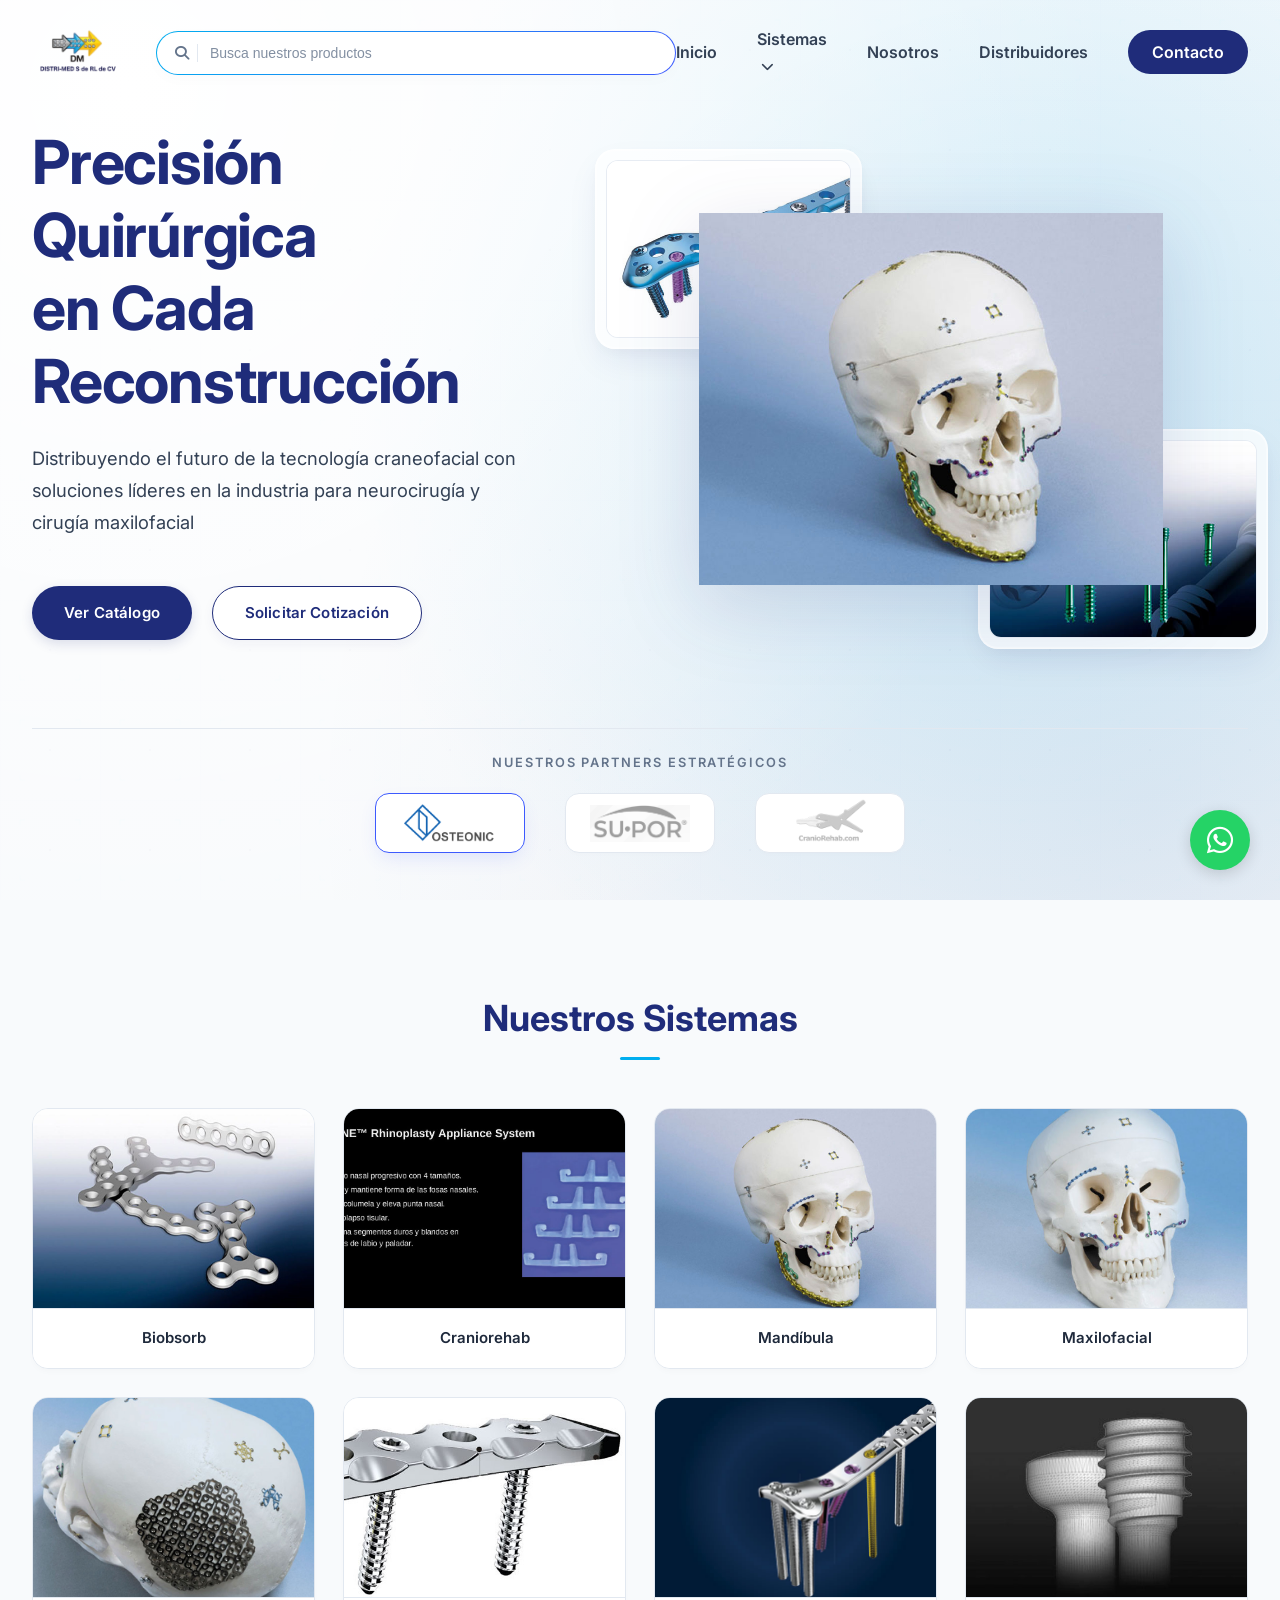
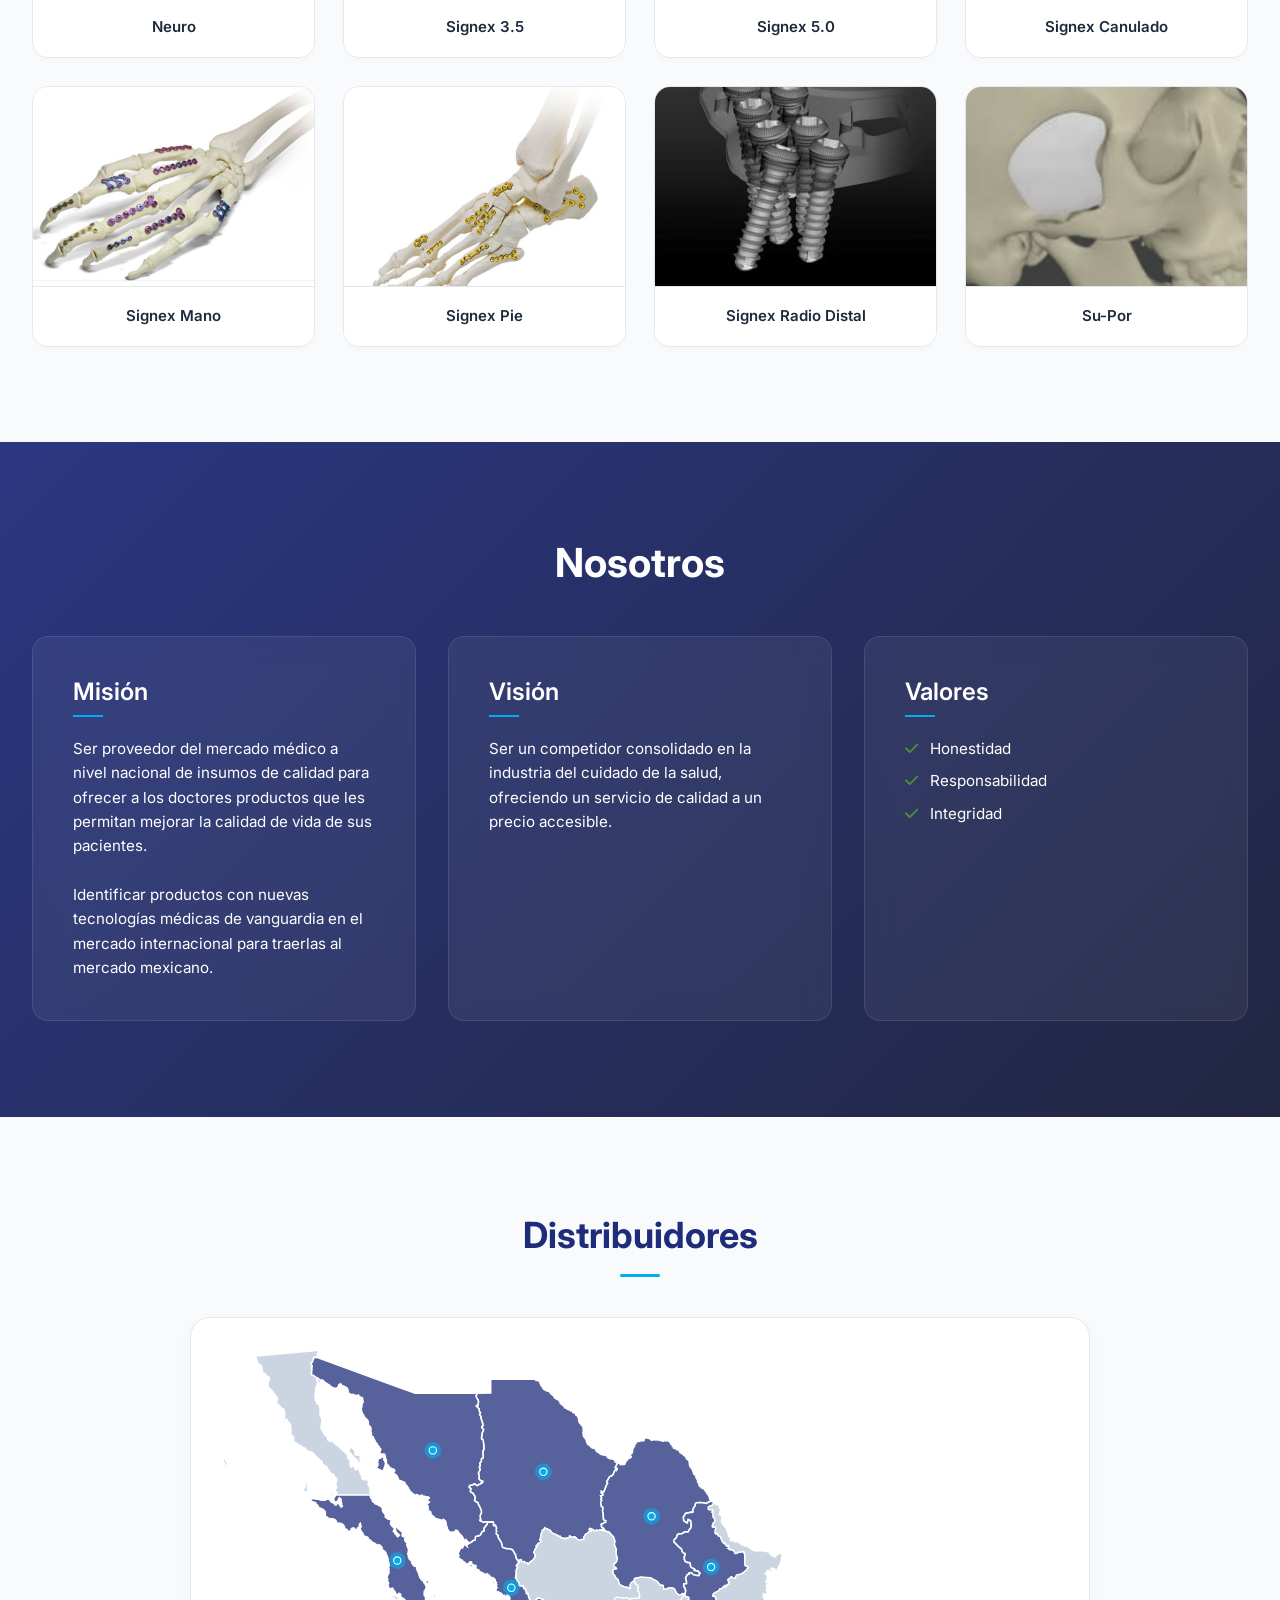
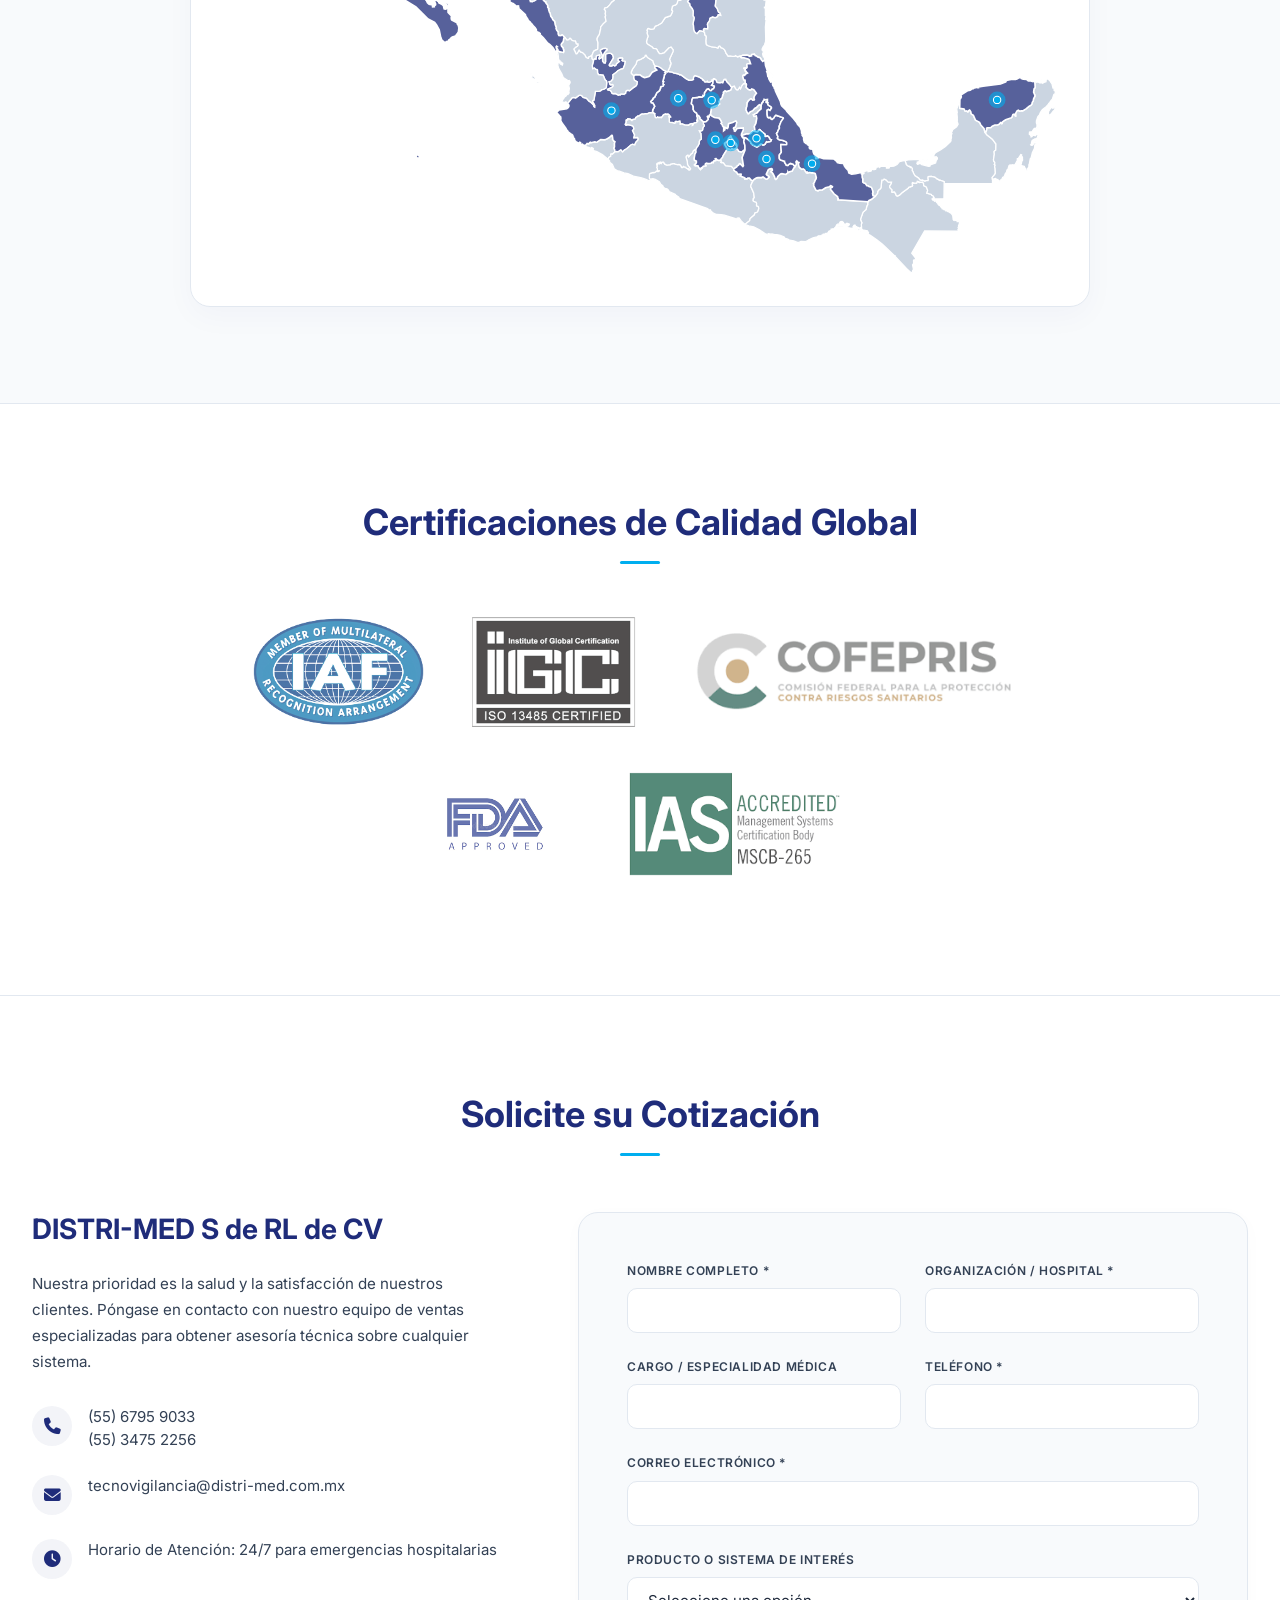
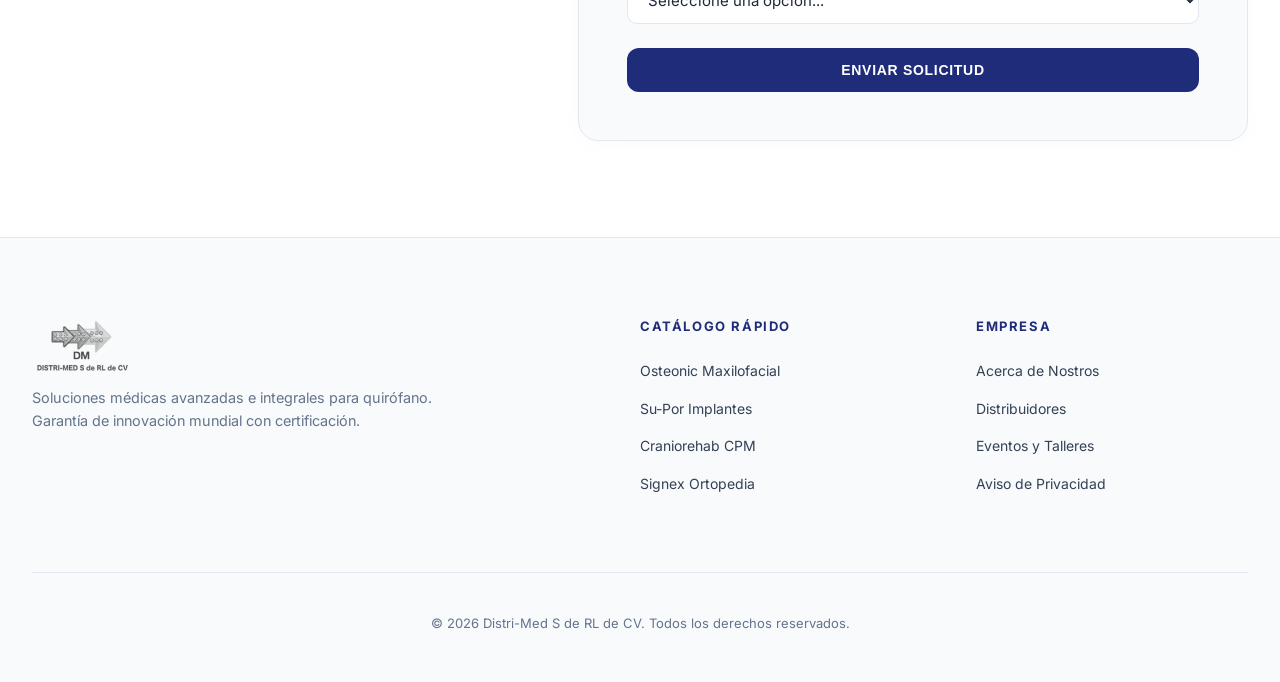
==== index.html @ 50aa5afb "update fixes" ====
<!DOCTYPE html>
<html lang="es">

<head>
    <meta charset="UTF-8">
    <meta name="viewport" content="width=device-width, initial-scale=1.0">
    <title>Distri-Med | Soluciones Avanzadas en Sistemas Médicos</title>
    <!-- SEO Meta Descriptions -->
    <meta name="description"
        content="Distri-Med es el único importador en México de productos Osteonic. Sistemas de implantes quirúrgicos de alta tecnología: Neuro, Maxilofacial, Su-Por® y Craniorehab.">

    <!-- Google Fonts Inter -->
    <link rel="preconnect" href="https://fonts.googleapis.com">
    <link rel="preconnect" href="https://fonts.gstatic.com" crossorigin>
    <link href="https://fonts.googleapis.com/css2?family=Inter:wght@400;500;600;700&display=swap" rel="stylesheet">

    <link rel="stylesheet" href="styles.css?v=5">

    <!-- Icons (for floating whatsapp and placeholders) -->
    <link rel="stylesheet" href="https://cdnjs.cloudflare.com/ajax/libs/font-awesome/6.4.0/css/all.min.css">
</head>

<body>

    <!-- 0. START FOOTER/NAV ARCHITECTURE (From Landing Page Creator principle 8) -->
    <nav class="main-nav">
        <div class="container nav-container">
            <a href="#" class="nav-logo">
                <img src="Brand logos/Distrimed logo.png" alt="Distri-Med Logo" class="nav-img-logo">
            </a>

            <!-- Interactive Product Search inside Header -->
            <div class="hero-search-wrapper nav-search-wrapper">
                <div class="hero-search-bar nav-search-bar">
                    <i class="fas fa-search search-bar-icon"></i>
                    <div class="search-divider"></div>
                    <input type="text" id="heroSearchInput" placeholder="Busca nuestros productos" autocomplete="off">
                </div>
                <div id="searchSuggestions" class="search-suggestions-dropdown" style="display: none;"></div>
            </div>

            <button class="mobile-toggle"><i class="fas fa-bars"></i></button>

            <ul class="nav-links">
                <li><a href="#">Inicio</a></li>
                <li class="dropdown">
                    <a href="#sistemas">Sistemas <i class="fas fa-chevron-down"
                            style="font-size: 0.8em; margin-left: 4px;"></i></a>
                    <ul class="dropdown-menu">
                        <!-- Alphabetic order as requested -->
                        <li><a href="biobsorb.html">Biobsorb</a></li>
                        <li><a href="craniorehab.html">Craniorehab</a></li>
                        <li><a href="mandibula.html">Mandíbula</a></li>
                        <li><a href="maxilofacial.html">Maxilofacial</a></li>
                        <li><a href="neuro.html">Neuro</a></li>
                        <li><a href="signex-3-5.html">Signex 3.5</a></li>
                        <li><a href="signex-5-0.html">Signex 5.0</a></li>
                        <li><a href="signex-canulado.html">Signex Canulado</a></li>
                        <li><a href="signex-mano.html">Signex Mano</a></li>
                        <li><a href="signex-pie.html">Signex Pie</a></li>
                        <li><a href="signex-radio-distal.html">Signex Radio Distal</a></li>
                        <li><a href="su-por.html">Su-por</a></li>
                    </ul>
                </li>
                <li><a href="#nosotros">Nosotros</a></li>
                <li><a href="#distribuidores">Distribuidores</a></li>
                <li><a href="#contacto" class="nav-contact-btn">Contacto</a></li>
            </ul>
        </div>
    </nav>

    <!-- 1. HERO (Interactive Surgical Grid + Highlight Brand Selector) -->
    <header class="hero">
        <div class="container hero-container">
            <div class="hero-left text-left fade-in-up">
                <h1 class="hero-headline">Precisión Quirúrgica<br>en Cada<br>Reconstrucción</h1>
                <p class="hero-subheadline">Distribuyendo el futuro de la tecnología craneofacial con soluciones líderes en la industria para neurocirugía y cirugía maxilofacial</p>

                <div class="hero-ctas">
                    <a href="#sistemas" class="btn btn-primary">Ver Catálogo</a>
                    <a href="#contacto" class="btn btn-secondary">Solicitar Cotización</a>
                </div>
            </div>

            <div class="hero-right fade-in-up" style="transition-delay: 0.2s;">
                <div class="hero-scene">
                    <div class="scene-glow"></div>
                    <div class="main-hero-visual">
                        <img src="" alt="Producto Destacado" id="mainHeroImg" class="main-implant-img">
                    </div>
                    <div class="glass-card card-secondary-1">
                        <div class="glass-card-inner">
                            <img src="" alt="Detalle de Producto 1" id="secImg1">
                        </div>
                    </div>
                    <div class="glass-card card-secondary-2">
                        <div class="glass-card-inner">
                            <img src="" alt="Detalle de Producto 2" id="secImg2">
                        </div>
                    </div>
                </div>
            </div>
        </div>

        <div class="container text-center hero-bottom">
            <!-- Brand Selector at bottom of Hero -->
            <div class="hero-brand-selector fade-in-up" style="transition-delay: 0.4s;">
                <span class="selector-title">Nuestros Partners Estratégicos</span>
                <div class="brand-tabs">
                    <div class="brand-tab active" data-brand="osteonic">
                        <img src="Brand logos/osteonic-distri-med-logo-241x100.png" alt="Osteonic Logo">
                    </div>
                    <div class="brand-tab" data-brand="supor">
                        <img src="Brand logos/supor_logo.png" alt="Su-Por Logo">
                    </div>
                    <div class="brand-tab" data-brand="craniorehab">
                        <img src="Brand logos/ChatGPT Image 28 feb 2026, 07_18_27 p.m..png" alt="Craniorehab Logo">
                    </div>
                </div>
            </div>
        </div>
    </header>

    <!-- SECTION REMOVED PER USER REQUEST -->

    <!-- 3. VALUE STACK (Category Overview Grid) -->
    <section class="section-padding categories" id="sistemas">
        <div class="container">
            <h2 class="section-title">Nuestros Sistemas</h2>

            <div class="category-grid">
                <a href="biobsorb.html" class="category-item-img fade-in-up osteonic">
                    <img src="Products/Biobsorb/biosorb-distrimed-imagen-3.jpg" alt="Biobsorb">
                    <h4>Biobsorb</h4>
                </a>
                <a href="craniorehab.html" class="category-item-img fade-in-up craniorehab" style="transition-delay: 0.1s">
                    <img src="Products/Craniorehab/nplane.jpg" alt="Craniorehab">
                    <h4>Craniorehab</h4>
                </a>
                <a href="mandibula.html" class="category-item-img fade-in-up osteonic" style="transition-delay: 0.2s">
                    <img src="Products/Mandíbula/distrimed-mandibula-2.jpg" alt="Mandíbula">
                    <h4>Mandíbula</h4>
                </a>
                <a href="maxilofacial.html" class="category-item-img fade-in-up osteonic" style="transition-delay: 0.3s">
                    <img src="Products/Maxilofacial/sistemas-maxilofacial-distrimed.jpg" alt="Maxilofacial">
                    <h4>Maxilofacial</h4>
                </a>
                <a href="neuro.html" class="category-item-img fade-in-up osteonic" style="transition-delay: 0.4s">
                    <img src="Products/Neuro/Neuroplacas-Distrimed.jpg" alt="Neuro">
                    <h4>Neuro</h4>
                </a>
                <a href="signex-3-5.html" class="category-item-img fade-in-up osteonic" style="transition-delay: 0.5s">
                    <img src="Products/Signex%203.5/img1-3.5.jpg" alt="Signex 3.5">
                    <h4>Signex 3.5</h4>
                </a>
                <a href="signex-5-0.html" class="category-item-img fade-in-up osteonic" style="transition-delay: 0.6s">
                    <img src="Products/Signex%205.0/5.0-1.jpg" alt="Signex 5.0">
                    <h4>Signex 5.0</h4>
                </a>
                <a href="signex-canulado.html" class="category-item-img fade-in-up osteonic" style="transition-delay: 0.7s">
                    <img src="Products/Signex%20Canulado/tornillo-canulado-distrimed-3.jpg" alt="Signex Canulado">
                    <h4>Signex Canulado</h4>
                </a>
                <a href="signex-mano.html" class="category-item-img fade-in-up osteonic" style="transition-delay: 0.8s">
                    <img src="Products/Signex%20Mano/sistema-de-manos-placas-distrimed-1.jpg" alt="Signex Mano">
                    <h4>Signex Mano</h4>
                </a>
                <a href="signex-pie.html" class="category-item-img fade-in-up osteonic" style="transition-delay: 0.9s">
                    <img src="Products/Signex%20Pie/Pie-distrimed-osteonic.1.jpg" alt="Signex Pie">
                    <h4>Signex Pie</h4>
                </a>
                <a href="signex-radio-distal.html" class="category-item-img fade-in-up osteonic" style="transition-delay: 1.0s">
                    <img src="Products/Signex%20Radio%20Distal/distrimed-radio-muneca-1.jpg" alt="Signex Radio Distal">
                    <h4>Signex Radio Distal</h4>
                </a>
                <a href="su-por.html" class="category-item-img fade-in-up supor" style="transition-delay: 1.1s">
                    <img src="Products/Su-por/img1.jpg" alt="Su-Por®">
                    <h4>Su-Por</h4>
                </a>
            </div>
        </div>
    </section>

    <!-- 4. NOSOTROS (Misión, Visión, Valores) -->
    <section class=" section-padding stats-banner" id="nosotros">
        <div class="container stats-content">
            <h2 style="color: white; font-size: 2.5rem; margin-bottom: 3rem;">Nosotros</h2>

            <div class="stats-grid" style="text-align: left;">
                <div class="stat-item fade-in-up"
                    style="background: rgba(255,255,255,0.1); padding: 2rem; border-radius: 8px;">
                    <h3 style="font-size: 1.8rem; margin-bottom: 1rem;">Misión</h3>
                    <p
                        style="font-size: 0.95rem; text-transform: none; font-weight: normal; line-height: 1.6; opacity: 1;">
                        Ser proveedor del mercado médico a nivel nacional de insumos de calidad para ofrecer
                        a los doctores productos que les permitan mejorar la calidad de vida de sus pacientes.
                        <br><br>Identificar productos con nuevas tecnologías médicas de vanguardia en el
                        mercado
                        internacional para traerlas al mercado mexicano.
                    </p>
                </div>
                <div class="stat-item fade-in-up"
                    style="background: rgba(255,255,255,0.1); padding: 2rem; border-radius: 8px; transition-delay: 0.2s;">
                    <h3 style="font-size: 1.8rem; margin-bottom: 1rem;">Visión</h3>
                    <p
                        style="font-size: 0.95rem; text-transform: none; font-weight: normal; line-height: 1.6; opacity: 1;">
                        Ser un competidor consolidado en la industria del cuidado de la salud, ofreciendo un
                        servicio de
                        calidad a un precio accesible.</p>
                </div>
                <div class="stat-item fade-in-up"
                    style="background: rgba(255,255,255,0.1); padding: 2rem; border-radius: 8px; transition-delay: 0.4s;">
                    <h3 style="font-size: 1.8rem; margin-bottom: 1rem;">Valores</h3>
                    <ul style="list-style: none; padding: 0; font-size: 0.95rem; opacity: 1;">
                        <li style="margin-bottom: 0.5rem;"><i class="fas fa-check"
                                style="color: #4A8C3F; margin-right: 8px;"></i> Honestidad</li>
                        <li style="margin-bottom: 0.5rem;"><i class="fas fa-check"
                                style="color: #4A8C3F; margin-right: 8px;"></i> Responsabilidad</li>
                        <li style="margin-bottom: 0.5rem;"><i class="fas fa-check"
                                style="color: #4A8C3F; margin-right: 8px;"></i> Integridad</li>
                    </ul>
                </div>
            </div> <!-- End stats grid -->
        </div>
    </section>

    <!-- 4.5 DISTRIBUIDORES (Interactive Map of Mexico) -->
    <section class="section-padding distributors" id="distribuidores">
        <div class="container">
            <h2 class="section-title">Distribuidores</h2>
            
            
            <div class="map-container fade-in-up">
                <div class="map-wrapper">
                    <svg
	xmlns="http://www.w3.org/2000/svg"
	viewBox="0 0 793 498"
	aria-label="Map of Mexico"
>
	<path
		id="agu"
		aria-label="Aguascalientes"
		d="m 390.52786,309.79244 -2.34,-2.26 -0.07,-1.21 1.24,-2.87 3.33,-4.59 0.93,-3.24 1.07,-0.73 1.79,-0.38 3.47,-1.97 1.21,-0.92 0.39,-1.26 0.73,-0.17 0.77,1.39 1.33,1.34 4.44,2.63 0.59,2.44 1.14,2.04 0,0 0.26,0.59 -0.24,1.6 1.96,2.14 -4.28,1.97 -2.55,3.55 -0.72,0.5 -3.02,1.04 -1.26,0.06 -2.17,-1.02 -1.74,-1.41 -4.21,-0.38 z"
	/>
	<path
		id="bcn"
		aria-label="Baja California"
		d="m 106.48786,137.85244 -0.65,0 0,0 -0.76,0.12 0.13,0.44 -0.82,0.41 -0.68,0.01 -0.75,0.86 -0.29,-0.74 0.19,-0.78 3.08,-3.76 0.62,-0.15 0.06,0.97 -0.8,0.76 -0.02,0.52 0.69,1.34 z m -27.349998,-11.99 0.56,0.45 0.75,2.86 -0.25,1.02 0.38,2.42 -0.68,0.9 0.04,2.09 -0.62,-0.19 -0.54,0.33 -0.65,-0.31 -0.6,-1.42 -0.58,-0.18 -1,0.6 -0.37,-0.15 0.07,-0.78 2.73,-3.03 0.15,-0.68 -0.58,-1.61 0.51,-1.89 0.68,-0.43 z m 58.139998,-8.56 0.82,0.18 2.68,2.27 -0.54,0.47 -0.6,-0.96 -1.69,-0.95 -0.67,-1.01 z m 8.46,-1.5 0.34,0.64 -0.27,1.02 -1.16,0.04 -0.35,-1.56 1.44,-0.14 z m -142.8599978,-13.07 -0.64,1.32 0.15,1.03 1.31,1.2 0.23,2.9 -0.67,2.08 -0.75,0.23 -0.56,-1.47 0.21,-0.92 -0.56,-0.37 -0.07,-1.6 -1.24000002,-1.24 0.35,-1 -0.29,-0.96 0.74000002,-0.62 0.8,0.04 0.99,-0.62 z M 120.65786,92.442438 l -0.02,0.48 1.1,-0.48 0.02,0.32 0.93,0.26 1.27,1.64 0.77,0.39 1.06,2.21 -0.59,0.86 0.12,1.17 1.84,0.830002 2.9,-0.180002 0.34,0.300002 -0.17,4.33 0.62,1.71 1.2,0.37 -0.34,1.9 -2.96,-2.09 -1.72,-2.42 -2.56,-1.82 -0.96,-1.88 -1.37,-0.26 -0.24,-1.090002 -2.04,-2.47 -0.16,-0.86 0.77,-1.87 -0.21,-0.98 0.4,-0.37 z m -21.549998,-12.53 0.64,0.81 -0.45,0.14 -0.34,-0.36 0.15,-0.59 z m -9.92,-73.05 -0.85,0.51 -0.47,-0.4 -1.34,0.01 -0.6,2.05 -0.47,0.48 -0.05,1.34 -1.81,2.43 1.4,1.99 -0.62,1.83 0.29,1.14 -0.42,2.67 0.24,0.98 -0.6,0.98 0.96,0.95 0.92,0.13 3.82,2.76 0,0 -0.47,1.74 0.92,4 -1.12,1.46 -0.74,2.41 -0.08,3.53 -0.85,3.16 0.3,0.65 -0.25,2.22 0.62,2.21 1.37,1.26 -0.52,0.66 -0.02,0.65 2.84,1.84 0.59,3.53 -0.08,5.21 1.72,4.04 0.02,2.21 -0.35,1.3 0.21,0.82 -0.52,1.95 0.37,0.33 -0.65,2.16 1,2.06 0.62,0.38 1.73,4 1.23,0.61 0.3,0.9 0.96,0.15 0.64,0.89 -0.02,1.82 0.45,0.94 0.819998,0.32 0.44,0.72 1.17,0.12 0.34,-0.86 1.81,0.78 1.21,1.54 0.31,-0.06 0.96,1.18 0.94,0.48 0.68,1.13 1.62,0.83 2.09,2.34 1.52,0.83 0.11,0.61 1.44,0.69 1.98,2.47 1.44,1.170002 0.3,0.88 -0.73,0.85 0.01,0.48 2.08,2.55 0.79,1.64 -0.58,1.16 0.45,1.64 -0.33,0.25 0.81,1.69 0.82,0.1 0.53,-0.7 -0.41,-0.38 0.42,-0.62 0.48,0.27 0.47,-0.36 0.41,0.8 0.6,-0.12 -0.04,0.41 0.45,0.12 0.12,2.09 0.39,0.95 1.1,-0.03 1.31,-1.04 1.08,0.62 1.43,4.51 0.77,0.82 0.59,3.53 2.58,1.46 2.44,-0.59 0.48,0.36 0.07,0.73 0.81,-0.15 0.11,0.6 -0.36,0.48 0.25,0.66 -0.59,2.6 1.97,2.8 -0.47,2.03 0.62,1.45 -0.39,1.24 0.93,0.57 0.27,0.99 -0.3,2.49 0,0 -0.64,-1.71 -0.87,-0.26 0,0 -31.69,-0.11 0.23,-0.53 -0.35,-0.49 -0.05,-1.32 0.86,1.21 0.79,-1.39 -1.61,-0.41 -0.35,-1.72 1.52,-2.99 -0.42,-0.96 -0.88,0.53 -0.51,-0.49 1.28,-2.91 0.65,-3.16 -1.27,-2.19 -1.56,-0.63 -0.07,-2.03 -0.44,-0.43 -2.2,-0.1 0.01,-0.81 -0.45,-0.52 -1.54,-0.86 0.12,-0.59 -0.46,-1.17 -0.879998,-0.47 -0.56,-1.87 -0.46,-0.07 -0.23,-0.6 -0.96,-0.73 -0.97,-0.07 -0.17,0.33 -0.52,-1.09 -0.68,-0.44 -0.23,0.3 -0.54,-2.72 -0.64,-1.05 -1.06,-0.47 -0.64,0.34 -0.8,-0.98 -0.25,-1.35 -1.16,-0.55 -0.12,-0.37 -0.45,0.03 -3.43,-4.210002 -2.91,-1.5 -3.06,-0.4 -1.55,-2.51 -2.41,-1.18 -0.76,-0.03 -2,-1.92 -1.19,0.25 -2,-2.17 -0.89,-0.1 -1.88,-1.56 0.25,-2.52 -0.33,-1.5 -1.14,-1.62 -1.57,-0.58 0.62,-3.57 -0.54,-1.2 0.02,-4.19 -1.46,-2.55 -2.06,-1.24 0.19,-1.4 -0.82,-0.77 -0.23,0.4 0.5,0.94 -0.5,0.35 -0.46,-0.7 -0.53,0 0.58,1.34 -0.31,0.1 -1.06,-2.05 0.57,-5.32 -0.63,-3.55 -0.53,-1.05 -0.6,-0.08 -1.44,-1.26 -0.53,0.01 -2.3,-3.02 -1.55,0.2 -0.25,-0.46 0.74,-5.28 -1.38,-2.71 -2.09,-2.2 -1.85,-3.14 -1.29,-0.96 -0.68,0.08 -0.18,-1 -1.27,-0.92 -0.27,-0.72 -0.41,0.08 -0.12,-0.58 1.02,-0.52 -0.44,-0.9 0.47,-1.24 -1.17,-1.61 -0.33,0.14 -0.85,-1 0.45,-0.1 1.6,0.89 1.05,-0.96 0.19,-2.58 -0.4,-0.61 -1.26,-0.27 -0.57,-0.77 -1.15,-0.2 -0.41,-1.83 -0.48,-0.4 -1.23,0 -1.23,-1.18 -0.12,-3.02 -0.81,-2.83 -0.47,-0.75 -2.1,-0.71 -0.48,-0.56 -2.14,-5.9 0.04,-1.34 60.19,-5.54 -1.58,2.83 -0.67,0.19 0.5,1.79 -0.35,0.24 -0.3,1.52 z"
	/>
	<path
		id="bcs"
		aria-label="Baja California Sur"
		d="m 91.057862,397.56244 1.49,0.37 -0.48,0.42 -1.32,0.17 -0.12,-0.73 0.43,-0.23 z m 93.899998,-12.95 1.03,0.69 0.7,1.07 -0.01,1.76 -0.83,0.41 -0.44,-0.69 -1.15,-0.2 -0.81,-1.31 1.51,-1.73 z m 4.73,-12.33 0.23,0.65 -0.46,0.66 -0.29,-0.57 0.52,-0.74 z m 21.73,-135.15 2.79,4.59 0.44,1.91 -1.56,-0.29 -0.71,-1.05 -1.1,-3.81 0.14,-1.35 z m -51.48,-4.14 3.12,0.16 1.11,1.44 0.94,0.11 0.81,0.62 1.33,2.43 -0.35,0.83 -6.92,-5.03 -0.31,-0.34 0.27,-0.22 z m 40.73,-0.24 1.77,1.59 -0.93,2.03 -0.54,0.03 0.04,-0.83 -0.73,-0.26 0.12,-0.5 -0.46,-0.58 0.18,-0.67 -0.27,-0.46 0.82,-0.35 z m -0.86,-1.58 0.87,1.34 -0.59,0.33 -0.62,-0.36 -0.1,-0.78 0.44,-0.53 z m -7.78,-14.08 0.92,1.45 1.98,0.54 0.42,0.6 0.06,1.54 0.97,2.16 -0.47,0.09 -2.64,-2.04 -0.68,-2.02 -0.89,-0.9 0.33,-1.42 z m -35.67,-4.58 0.21,1.38 -1.1,3.4 0.11,3.08 -0.76,0.68 0.66,1.33 -0.33,1.14 -0.63,0.07 -0.31,0.53 0.16,0.72 1.14,1.27 -0.16,0.29 0.93,0.82 0.44,1.34 -0.67,1.1 0.92,0.78 1.25,1.81 -0.07,0.38 -1.06,-0.54 -0.05,-0.66 -1.78,-1.9 0.19,-0.53 0.57,0.08 0.22,-0.54 -0.12,-1.07 -0.8,-0.98 -1.33,-0.69 -1.22,0.37 -0.7,-0.45 -0.04,-0.58 0.41,-0.08 1.95,-5.17 1.97,-7.38 z m 36.07,-1.13 -0.45,1.2 -0.52,0.24 -0.15,-0.74 1.12,-0.7 z m -35.23,-4.93 -0.16,4.42 -0.37,1.37 -0.5,-0.35 1.03,-5.44 z m 0.06,-5.2 0.16,2.08 -0.17,2.51 -0.28,0.01 0.29,-4.6 z m 33.06,-0.92 0.31,3.3 -0.71,-0.44 -0.4,-1.4 0.8,-1.46 z m -6.54,-0.04 0.54,1.25 -0.33,0.51 -0.41,-0.2 -0.41,-1.41 0.61,-0.15 z m -0.66,-9.78 -0.5,1.02 0.4,1.67 -1.2,-0.74 -1.71,2.67 0,0.92 -0.56,0.55 0,0.68 -0.6,0.05 -0.13,-0.76 0.4,-0.45 0.18,-1.68 1.05,-1.74 -0.19,-1.46 0.98,-0.25 0.18,-0.43 0.64,0.4 1.06,-0.45 z m -5.19,-1.89 0.18,0.79 -0.45,0.05 -0.17,-0.54 0.44,-0.3 z m -49.09,-16.53 1.34,0.32 0.75,1.57 -0.96,-0.63 -1.97,-0.48 -0.12,-0.28 0.96,-0.5 z m 28.56,-14.77 1.06,1 -0.34,1.22 -0.62,-0.16 -0.5,-1.41 0.4,-0.65 z m 5.07,-5.51 0.42,0.05 0.28,0.62 -0.93,0.04 -0.18,-0.46 0.41,-0.25 z m -83.339998,-12.4 1.37,0.75 -0.1,0.53 -1.37,-1.02 0.1,-0.26 z m 26.709998,-1.56 0.65,0 0,0 0.41,0.41 0.29,-0.41 31.7,0.1 0,0 0.87,0.26 0.64,1.71 0,0 -0.07,0.5 1.29,1.03 0.4,1.96 1.08,1.29 0.42,-0.04 1.23,1.7 2.78,0.86 0.54,0.62 0.94,0.15 1.61,1.11 0.71,0.96 0.7,3.73 1.64,1.81 0.97,2.21 -0.41,0.76 2.6,2.1 2.54,0.65 0.47,0.57 0.93,-0.01 0.15,0.73 -0.57,0.03 -0.89,1.04 -0.23,1.58 1.68,2.42 0.9,0.46 0.04,0.46 0.92,0.66 0.33,1.37 -0.7,0.55 -0.47,1.29 1.17,0.73 0.29,1.17 1.08,0.66 0.69,1.69 1,0.75 1.55,-1.38 -3.45,-3.58 -0.23,-2.91 -0.68,-1.64 0.74,-0.47 1.85,1.4 0.67,1.09 1.35,0.93 0.47,0.75 2.16,1.37 -0.19,3.51 0.35,0.56 2.72,0.85 -0.6,1.63 0.04,1.24 1.15,1.88 0.71,0.31 0.22,0.5 0.07,1.14 -0.35,0.66 1.98,5.16 -0.58,0.94 0.1,1.35 -0.52,0.72 0.11,0.99 0.45,0.58 0.08,1.92 0.63,0.67 0.04,1.05 1.8,1.47 0.22,-0.17 0.8,3.11 1.84,2.4 2.56,0.31 -0.22,1.61 1.17,3.14 0.85,0.85 0.3,1.05 -0.3,0.17 0.38,1.53 0.62,0.81 -0.04,1 0.68,0.54 0.44,1.26 0.86,0.48 0.51,0.9 0.47,-0.13 0.76,0.62 0.25,1.3 1.61,2.21 0.67,2.08 -0.17,1.19 -0.74,1.77 -0.87,0.93 -0.22,3.09 0.22,1.04 1.05,1.39 0.13,2.88 1.06,1.24 0.69,1.57 1.54,1.35 4.34,0.95 1.21,-0.12 0.06,0.28 -1.28,0.5 -0.79,-0.65 -0.42,0.25 0.21,1.46 1.68,-0.13 -0.01,-0.78 1.21,-1.03 0.06,-0.98 -0.91,-2.2 0.28,-1.07 0.71,-0.45 1.56,0.21 0,0.78 1.06,0.62 0.42,1.12 2.15,0.99 2.06,1.58 0.71,3.23 1.2,0.3 2.6,-0.88 0.04,0.58 0.53,0.49 -0.7,0.86 0.07,2.03 3.24,3.16 -0.28,1.97 0.31,1.69 0.39,0.47 5.38,2.63 -0.31,0.81 1.43,2.07 -0.22,0.69 0.42,0.43 -0.51,4.39 -0.59,1.26 -1.87,2.31 -1.04,0.72 -2.2,0.54 -1.21,0.82 -0.02,0.75 -2.07,1.14 -0.53,1.04 -0.94,0.74 -0.93,0.04 -0.64,0.67 -1.15,0 -2.42,-2.01 -1.17,-2.77 -1.46,-7.1 -2.5,-4.57 -1.83,-2.44 -6.19,-3.28 -11.64,-11.53 -10.8,-6.54 0.12,-0.26 -1.16,-1.24 -1.55,-0.21 0.06,-0.48 -0.64,-0.07 -1.02,-2.97 0.28,-0.11 -0.47,-0.58 -0.99,-0.3 -0.1,1.14 -2.41,-0.2 -0.06,0.75 -0.6,-0.01 0.15,-1.48 -0.73,-2.01 -2.19,-2.41 0.27,-0.25 -0.56,-0.5 -0.68,0.27 0.13,0.44 -1.46,-0.24 -2.01,-0.97 -0.31,-0.69 0.54,-0.03 0.11,-0.76 -0.62,-0.4 -0.17,-0.78 0.65,-0.97 -0.27,-0.16 0.39,-0.72 -0.44,-0.13 0.24,-0.45 -0.42,-0.48 -0.57,0.92 0.29,0.76 -0.39,0.49 0.05,2.53 -0.73,0 -0.48,-1.15 0.77,-1.55 -0.65,-1.39 0.81,-0.45 0.74,-1.67 0.02,-0.96 -0.86,0.12 0.16,-1.89 0.87,-2.01 0.27,-1.77 0.71,-0.12 0.06,-2.45 -0.5,-0.11 0.06,-1.17 0.58,-0.44 -0.39,-0.33 -0.21,-1.07 0.3,-1 0.3,-0.05 0.13,-2.41 -0.13,-1.28 -0.8,-1.07 -0.34,-2.88 -2.03,-5.36 -0.94,-1.24 -1.93,-1.06 -0.87,-2.85 -1.64,-1.94 -1.58,-0.4 -0.19,0.66 -0.45,0.13 -3.19,-2.33 -0.69,-0.26 -0.67,0.28 -0.79,-1.19 -1.98,-1.4 0.01,-0.44 -0.63,-0.03 -3.59,-2.96 0.97,0.09 1.27,0.94 0.13,-0.24 -1.06,-0.77 -1.08,-0.32 -0.69,0.22 -2.27,-1.98 0.19,-0.19 -0.4,-0.5 0.38,-0.61 -1.73,-2.07 -0.94,-1.98 -0.36,1.05 -1.51,-0.7 0.31,-0.32 0.51,0.16 1.55,-1.56 0.42,-1.29 -0.82,-2.81 -0.6,0.65 -0.38,3.22 -0.56,0.49 -0.7,-0.23 -0.38,0.75 0.06,1.83 -0.45,0.05 -2.14,-1.33 -1.51,-0.26 0.21,-0.53 0.54,0.39 0.07,-0.38 -0.53,-0.2 -1.44,0.22 -0.8,0.89 -0.39,1.19 -0.63,0.28 -0.01,0.58 -0.71,0.4 -0.82,-0.26 -0.8,-0.52 -0.7,-1.41 -1.6,-0.4 -1.61,-3.69 -1.81,-1.34 -2.21,-0.57 -0.45,0.16 -0.18,0.55 -0.44,0.03 -1.28,-1.34 -1.1,-1.99 -1.08,-0.8 -1.22,-0.58 -2.02,-0.3 -0.75,0.66 -2.429998,-1.55 -0.51,0.41 -0.48,-0.26 0.06,-0.8 -0.62,-0.39 -0.53,0.11 -0.24,-0.37 -0.02,-3.52 -0.48,-1.57 -2.35,-1.91 -3.33,-1.21 -1.15,-2.25 -1.67,-1.25 -0.07,-1.02 -0.68,-0.46 -0.62,0.95 -0.77,-0.35 -0.31,-0.91 -1.03,-0.53 -0.56,0.27 -1.08,-2.81 -0.79,-0.78 0.8,-0.41 1.06,0.91 2.33,-0.22 1.52,0.23 0.36,0.5 1.37,-0.18 1.62,0.3 0.46,0.49 1.58,0.33 2.77,-0.23 0.59,0.35 2.44,-1.32 0.6,0.35 0.759998,-0.15 0.15,-0.6 -0.63,-0.04 1.1,-1.2 0.86,0.29 -0.52,2.48 0.76,1.26 1.5,1.2 1.27,0.37 1.35,1.2 -0.05,0.42 0.8,0.26 1.02,-1.07 0.06,-0.88 2.1,0.72 1.56,2.96 0.89,0.14 0.59,-1.17 -1.57,-1.62 0.12,-1.05 0.67,0.65 0.15,-0.41 -0.57,-0.45 0.27,-0.61 -0.46,-1.74 0.23,-0.9 -1.75,-1.44 -1.03,1.89 0.19,1.14 -3.18,1.21 -1.64,-1.24 0.24,-0.54 0.6,0.5 -0.74,-1.98 1.17,-1.74 -0.54,-0.48 0.21,-1.43 z"
	/>
	<path
		id="cam"
		aria-label="Campeche"
		d="m 671.96786,386.93244 0.5,0.79 -0.68,0.61 -0.54,0.22 -1.06,-0.57 -0.38,0.33 0.39,0.33 -1.66,1.34 -0.54,-0.67 -0.29,0.58 -2.12,0.86 -1.09,0.1 -0.54,-0.57 0.27,-0.32 2.42,-0.39 5.32,-2.64 z m 28.7,-53.46 -0.16,7.3 4.12,0.51 0.97,2.01 0.45,0.18 1.11,-0.35 0.94,0.99 0.48,-0.09 0.4,-1.01 0.79,-0.73 0.42,0.28 1.03,1.76 -0.11,0.91 0.57,1.04 1.83,1.17 1.98,4.46 3.86,2.1 1.17,2.49 3.17,3.58 0.79,3.44 0.44,0.46 0,0 1.34,1.81 5.3,4.25 3.41,4.67 -0.18,5.85 -1.17,0.66 -0.41,0.67 0.22,2.52 -0.8,5.13 0.17,1.27 0.99,1.24 0.15,0.71 -0.51,1.37 0.82,0.46 -0.57,1.67 0.47,1.38 0.28,4.7 -0.57,1.26 -2.44,2.83 0.25,2.46 0,0 -0.02,3.33 -45.94,-0.01 0,0 0.02,-1.64 -3.98,-1.58 -0.68,0.42 -0.77,-0.9 -1.56,-0.66 -1.64,-1.55 -3.65,-0.8 -2.79,0.13 -0.3,1.3 0.34,1.82 -0.3,0.72 -1.68,0.11 -1.29,0.64 -2.21,-1.12 -1.5,0.15 -1.31,-0.66 -0.87,-1.43 -3.47,-2.33 -1.22,-1.83 -1.08,-2.59 -0.45,-0.32 0.18,-1.97 -1.11,-1.42 -0.36,-0.16 -0.08,0.42 -0.53,0.13 -0.69,-1.06 -0.99,-0.05 -1.44,-1 -0.63,-0.91 -1.14,-3.72 0,0 3.13,-0.56 9.83,-0.61 0.88,1.41 1.49,0.8 -0.6,1.18 -0.27,-0.39 -0.31,0.34 -0.96,-1.28 -0.73,0.85 -0.68,-0.42 -0.24,0.18 0.17,0.72 -0.45,0.57 0.59,0.74 1.15,-0.25 -0.45,-1.12 0.79,0.04 0.28,0.46 0.57,-0.14 1.1,0.72 0.16,0.56 6.79,1.67 1.43,-0.13 0.16,-0.7 0.73,-0.7 4.45,-1.53 0.82,-2.92 0.63,-0.32 0.35,-1.32 -0.23,-0.7 -1.1,-1 -0.92,0.72 -1.15,-0.61 -0.29,-0.98 0.61,-0.47 -0.07,-0.79 0.97,-1.04 -0.77,0.19 -0.7,1.33 -0.76,0.72 -0.52,-0.05 -0.82,0.76 -0.12,0.56 -0.63,0.03 0,-0.24 2.5,-2.57 6.81,-3.66 4.79,-3.45 4.86,-4.53 0.47,-0.93 -0.08,-1.02 0.52,-2 -0.21,-2.17 0.67,-1.8 -0.51,-0.56 -0.04,-0.64 0.93,-1.14 0.19,-1.03 3.85,-2.86 1.41,-2.48 -0.98,-2.71 0.3,-1.37 -0.41,-1.28 0.38,-0.29 -0.39,-4.48 0.3,-0.78 -0.45,-3.4 1.34,-3.56 0.44,-3.02 1.14,-1.42 z"
	/>
	<path
		id="chp"
		aria-label="Chiapas"
		d="m 607.45786,458.00244 0.18,-0.64 0,0 -0.06,-0.41 0.4,0.01 0.76,1.15 -1.28,-0.11 z m -0.37,-4.01 -0.01,-0.78 0,0 -0.12,-2.12 0.52,-1.45 -1.25,-2.93 0.08,-0.85 2.19,-6.28 2.94,-2.62 0.8,-3.49 0.76,-1.02 -0.02,-2 0.34,-0.94 0,0 0.94,-1.13 1.95,-0.86 3.72,-2.89 0,0 2.53,-3.17 0.06,-1.61 1.39,-1.87 1.2,-0.79 0.59,-1.16 0.75,-7.08 1.66,-0.28 0.54,-0.61 2.14,0.85 1.39,1.69 0.77,0.35 2.79,-0.09 -0.35,1.69 -1.42,2.12 -0.14,0.58 0.38,0.93 2.07,2.18 -0.3,1.87 0.36,0.33 1.25,-0.06 0.44,-0.35 0.54,0.2 1.21,1.94 0.04,0.66 0.66,0.87 0.81,0.31 1.91,-0.84 2.42,-2.25 5.83,-4.27 0.57,-0.83 3.29,-1.19 0.39,-0.78 -0.41,-1.75 0.12,-0.37 0.43,0.08 -0.04,-0.44 1.77,0.48 1.95,-0.03 0.71,-1.84 1.45,0.37 -0.12,0.59 0.56,0.3 0.59,-0.44 1.19,0.18 1.21,-0.28 1.06,1.36 0.05,2.01 2.56,1.26 1.27,3.3 -0.75,2.66 4.34,1.2 0.19,0.83 1.31,0.37 1.1,1.79 -0.76,0.28 -0.53,1.03 0,0 -0.65,0.06 0.57,0.98 0.76,-0.04 0.98,1.12 0.83,-0.35 0.93,0.31 -0.02,0.83 0.53,0.74 0.63,0.26 0.33,0.96 1.12,1.16 1.05,0.23 0.3,1.03 1.38,1.37 0.11,0.64 1.34,0.4 0.53,0.62 0.27,-0.29 1.1,0.44 0.24,0.85 1.03,0 0.88,0.72 1.13,-0.08 0.04,0.55 2.14,1.25 1.38,2.18 0.35,3.22 0.82,-0.1 0.11,0.55 -0.67,0.23 0.23,0.4 0.76,-0.34 0.36,0.51 0.88,-0.31 0.57,0.63 0.57,-0.28 0.53,0.66 -0.15,0.49 1.71,0 0.38,0.59 0.12,0.58 -0.36,0.35 0.34,0.53 -0.33,0.88 -0.54,0.04 -0.18,0.64 0.36,0.35 -0.77,1.62 0.8,1.06 -0.67,0.44 0.56,0.29 -0.02,0.41 -0.64,-0.05 0.27,1.36 -32.14,-0.27 -12.25,21.07 3.87,5 -1,1.6 -0.85,-0.09 -0.35,0.72 0.13,2.49 -1.05,1.38 0.92,4.29 -0.73,1.17 -0.38,1.54 -0.86,0.71 -4.46,-4.06 -10.99,-11.58 -0.1,-0.85 -0.8,-0.19 -11.16,-10.52 -5.44,-4.29 -6.08,-4.22 -3.82,-1.84 0.28,-0.4 0.75,-0.06 0.29,0.61 0.63,-0.27 0.14,-0.48 -1.12,-1.84 -4.66,-1.01 -0.73,-0.91 -0.22,-1.31 z"
	/>
	<path
		id="chh"
		aria-label="Chihuahua"
		d="m 375.24786,107.48244 -2.26,4.16 0.02,0.35 1.71,0.61 0.01,1.04 -0.66,0.98 -0.84,-0.32 -0.7,0.34 -1.73,4.01 -1.41,1.11 -1.64,0.61 -2.27,3.78 -0.56,1.1 0.87,1.42 -0.94,1.38 -2.66,6.81 -0.6,0.38 -1.77,-0.71 -0.01,1.55 1.12,0.18 0.49,1.46 -0.34,0.48 -1.9,0.38 0.76,1.44 -0.06,0.83 -0.57,0.82 0.72,0.78 0.14,0.72 -1.09,1.16 0.81,4.52 1.13,0.5 0.24,0.83 0.09,1.06 -0.48,1.14 0.68,3.68 0.22,4.82 0.54,0.68 1.83,0.79 -0.41,1.54 -1.15,0.04 -1.07,1 -1.92,0.91 0.44,0.8 -0.1,1.31 2.15,1.9 1.08,1.83 0,0 -1.1,0.24 -1.15,-0.86 -0.51,0.68 -0.28,-0.17 0.44,-0.72 -0.79,-0.12 -3.21,1.05 -1.51,-0.57 -0.88,0.81 -1.43,-0.28 -0.68,-1 -1.43,-0.24 -1.38,-0.89 -0.73,0.32 -0.31,0.74 0.48,0.66 1.54,0.12 -0.07,1 -2.5,0.39 -1.15,1.52 -1.51,0.54 -1.89,3.08 0.24,1.34 -0.25,0.77 -0.44,0.24 -1.71,-0.2 -1.74,0.91 -0.98,-0.21 -1.72,-1.19 -1.95,-1.89 -2.54,0.24 -1.22,-0.33 -0.74,-0.68 -0.54,-0.04 -0.01,1.08 -1.6,0.7 -0.52,0.58 -0.57,0.09 -0.41,-0.54 -1.68,0.96 -0.23,-0.6 -1.56,-0.47 -1.27,0.25 -1.1,-1.89 -1.64,0.29 -0.76,-1.09 -0.98,0 -1.58,-1.36 -1.94,-0.23 -0.28,-0.58 -1.26,-0.71 -0.96,-1.94 -1.06,-0.23 -1.91,-1.23 -1.27,-0.06 -0.67,-0.89 -0.77,0.54 -0.21,1.29 -1.76,0.57 0.05,1.84 -0.63,0.47 -0.9,3.39 0.03,1.6 -0.9,1.53 0.15,0.46 1.12,0.5 -0.03,1.07 -0.33,0.58 -1.98,0.87 -0.86,0.87 0,1.36 -1,-0.16 -0.41,0.36 0.36,2.14 -0.92,0.26 -1.72,3.99 0.97,1.56 0.61,1.9 -2.12,3.42 -3.53,2.72 -1.23,1.61 -0.64,-0.28 -0.67,-1.21 -2.01,-0.33 -0.52,-0.86 -1.6,0.22 -1.08,-0.66 -0.31,-1.32 -2.31,0.78 -0.32,0.65 0,0 -2.14,-2.79 -0.59,-3.23 -2.89,-4.89 -2.36,-0.69 -3.19,-0.31 -3.81,-1.13 -1.22,-4.68 -3.11,-5.02 -0.07,-1.88 -1.42,-0.92 -0.32,-1.09 0.49,-2 -0.49,-0.82 0.4,-2.27 -1.06,-2.33 -1.22,0.25 -0.61,-0.24 -0.12,-2.9 -0.68,-0.38 -4.89,0.22 0,0 -1.76,-0.39 -2.02,0.62 -3.54,-1.84 0.02,-0.46 0.73,-0.42 -0.48,-3.44 1.25,-3.14 -0.04,-1.72 -1.63,-4.07 -0.97,-1.43 -0.63,-2.09 -2.81,-1.7 -0.52,-0.65 0.7,-2.45 -0.38,-1.66 -2.09,-2.98 -1.82,-0.74 -0.39,-0.69 0.59,-2.76 -1.56,-1.07 -0.19,-0.61 1.04,-1.39 2.53,-0.49 1.45,-0.85 0.77,0.14 1.77,1.31 0.5,-0.03 1.41,-1.05 1.14,-0.12 0.97,-1.22 0.93,-0.09 0.6,-1.19 -2.25,-0.86 -1.55,-1.81 0.42,-2.9 -0.83,-1.95 0.19,-1.04 1.48,-2.62 -0.8,-2.65 0.84,-1.28 -0.46,-2.55 1.49,-1.26 0.1,-2.69 1.38,-0.67 0.29,-0.51 -0.26,-5.670002 0.16,-0.9 0.8,-0.95 0.01,-2.6 -0.66,-6.22 -0.75,-0.96 -0.57,-0.02 -0.34,-1 0.59,-4.93 1.27,-2.57 0,-1.11 -1.45,-1.33 -0.16,-0.99 0.85,-0.52 0.28,-1.82 -1.94,-6.15 0.06,-1.19 -1.1,-1.46 -0.11,-0.81 0.67,-1.61 -1.04,-0.93 -0.09,-2.42 -2.73,-2.65 0.04,-0.61 1.57,-0.08 -0.02,-1.81 0.49,-1.27 -0.24,-1.6 -1.64,-2.84 -0.52,-1.92 0.94,-1.28 -1.05,-1.04 0,0 14.1,-0.04 0,-13.16 42.05,0 1,1.07 1.59,-0.13 1.01,0.56 0.87,1.03 1.75,4.03 0.76,0.41 1.13,2.37 3.2,1.96 1.81,0.18 1.25,0.8 0.59,1.48 0.57,-0.01 0.37,0.66 0.52,0 2.18,2.66 0.25,0.84 1.28,0.45 0.41,0.57 1.5,0.59 1.16,1 1.21,2.71 1.2,0.58 0.36,0.76 1.87,1.18 0.55,0.9 -0.17,0.47 0.98,0.16 1.46,1.01 0.28,-0.37 0.91,0.87 0.89,-0.25 0.21,0.62 0.4,-0.23 0.56,0.66 0.42,0.01 -0.11,0.44 1.2,0.19 0.8,1.35 0.85,0.53 0.91,-0.14 0.57,0.73 0.25,1.3 1.15,0.43 0.85,1.02 0.76,2.12 0.02,1.46 0.46,0.75 -0.19,0.85 1.11,0.73 -0.22,0.33 1.52,1.59 -0.08,0.53 1.36,1.1 0.46,1.59 -0.16,1.5 0.28,1 -0.49,2.07 0.36,0.21 -0.04,1.08 0.43,0.73 -0.31,0.41 0.27,1.07 1.08,0.93 1.14,1.91 1.31,3.91 3.45,2.74 0.4,0.83 1.13,0.62 0.53,-0.33 1.97,1 0.12,0.44 0.57,0.18 -0.12,0.63 1.22,1.72 1.44,0.56 1.39,1.31 1.97,0.9 3.01,0.420002 1.38,0.64 0.4,-0.16 0.22,1.28 0.4,-0.29 1,1.39 1.47,0.31 0.26,0.39 2.34,-0.02 2.11,2.09 -0.11,0.48 0.6,-0.07 0.49,0.75 z"
	/>
	<path
		id="coa"
		aria-label="Coahuila"
		d="m 463.90786,143.13244 -0.26,0.61 -1.09,0.79 -0.95,0.06 -1.92,1.3 -5.52,-0.92 -3.67,0.26 -1.13,0.63 -0.55,2.34 -1.69,2.6 -0.29,0.79 0.16,2.29 -0.63,0.49 -2.23,-0.12 -2.1,0.92 -1.19,-0.38 -1.19,1.04 -1.83,2.98 0.25,3.34 2.82,2.07 0.59,-0.05 0.7,-3.12 0.63,0.07 2.05,1.48 0.42,5.13 -0.84,2.24 -1.05,0.77 -1.14,2.19 -3.2,-0.04 -2.61,1.7 -3.51,0.28 -0.87,0.9 -1.04,2.73 -2.42,2.42 0.02,1.3 4.54,4.78 2.7,2.02 1.05,3.11 1.42,1.15 0.86,0.08 0.38,0.64 -0.99,2.9 0.24,2.47 0.84,1.78 1.11,0.14 0.84,0.66 2.13,0.08 0.35,0.36 0.56,3.41 0.82,0.85 3.28,1.88 -0.51,1.05 3.6,0.63 0.5,0.8 0.88,0.32 0.39,0.95 -0.75,0.89 -0.15,1.15 -0.34,0.2 -1.94,-0.03 -3.41,-0.88 -1.31,-1.53 -1.74,-0.17 -0.94,0.31 0.29,0.81 -1.79,0.57 -1.7,3.22 0.89,2.93 0.09,2.16 -0.2,0.39 -2.41,0.06 -0.16,0.37 0.29,0.83 -0.32,1.2 1.38,1.55 0.11,1.39 0.65,1.23 -1,3.26 0,0 -2.12,-0.47 -0.75,0.32 -0.18,0.78 -1.44,0.37 -2.09,-0.81 -1.37,-1.3 -1.92,-3.76 -1.25,-0.82 -2.96,-0.37 -2.27,0.51 -0.92,0.88 -2.83,-0.02 -0.62,-3.56 -1.16,-0.32 -1.47,0.41 -2.16,-3.07 -1.96,-1.66 -2.5,-0.97 -2.54,-1.71 -9.4,-0.61 -5.4,1.07 -0.63,0.53 -0.02,1.63 0,0 -3.05,2.03 -0.58,1.01 -0.51,2.14 0.5,1.72 -0.28,0.52 -0.69,0.21 -2.1,-1.35 -2.78,-0.16 -3.42,-1.59 -1.3,-1.2 -0.62,-0.86 -0.54,-3.12 -2.43,-1.93 -0.6,-1.74 -1.77,-2.12 -0.63,-3.15 1.36,-1.36 2.26,-0.45 -0.8,-1.23 -1.34,-0.26 -0.67,-0.82 0.09,-0.86 1.4,-2.15 1.06,-0.81 1.2,-3.11 -1.2,-4.47 -0.18,-1.99 0.41,-2.28 -1.68,-3.95 -0.17,-1.39 0.44,-2.93 -1.38,-3.97 -2.3,-2.13 -0.82,-1.21 -1.22,-1.18 -2.98,-0.79 -0.72,-0.63 0,0 -1.08,-1.83 -2.15,-1.9 0.1,-1.31 -0.44,-0.8 1.92,-0.91 1.07,-1 1.15,-0.04 0.41,-1.54 -1.83,-0.79 -0.54,-0.68 -0.22,-4.82 -0.68,-3.68 0.48,-1.14 -0.09,-1.06 -0.24,-0.83 -1.13,-0.5 -0.81,-4.52 1.09,-1.16 -0.14,-0.72 -0.72,-0.78 0.57,-0.82 0.06,-0.83 -0.76,-1.44 1.9,-0.38 0.34,-0.48 -0.49,-1.46 -1.12,-0.18 0.01,-1.55 1.77,0.71 0.6,-0.38 2.66,-6.81 0.94,-1.38 -0.87,-1.42 0.56,-1.1 2.27,-3.78 1.64,-0.61 1.41,-1.11 1.73,-4.01 0.7,-0.34 0.84,0.32 0.66,-0.98 -0.01,-1.04 -1.71,-0.61 -0.02,-0.35 2.26,-4.16 0,0 0.69,0.07 0.27,-0.63 0.42,0.08 -0.26,0.57 1.36,0.71 0.1,0.51 0.44,-0.45 0.34,0.4 1.61,-0.11 0.85,0.38 0.89,-0.36 0.51,-2.25 0.27,0.2 0.29,-1.06 0.82,-0.11 1.09,-1.72 0.02,-0.59 0.62,-0.25 0.37,0.29 0.99,-0.47 0.17,-0.71 0.63,0.22 0.46,-0.35 -0.2,-0.65 -0.8,-0.45 0.43,-0.810002 0.17,-1.76 1.03,-0.22 -0.08,-0.33 0.71,-0.91 -0.38,-0.25 0.05,-0.9 0.7,-1.25 -0.13,-1.05 0.74,-0.6 0.32,-1.55 0.54,0.13 0.07,-1.24 1.18,-1.1 -0.12,-0.42 0.69,-1.56 1.11,0.23 1.38,-0.59 0.63,0.32 0.86,-0.59 -0.08,-0.5 2.68,0.52 0.7,-0.64 0.41,-1.62 1.08,-0.99 1.4,0.32 0.01,0.39 2.13,0.35 1.61,1.42 1.4,0.17 0.5,-0.14 0.02,-0.33 1.03,-0.13 1.58,0.23 0.27,0.4 0.45,-0.39 2.05,-0.32 0.47,0.29 -0.06,0.54 0.78,-0.25 1.68,0.75 0.43,-0.19 0.37,0.32 0.41,-0.29 0.28,0.4 1.91,-0.56 0.08,-0.56 0.61,-0.5 0.19,1.49 1.98,-0.84 0.2,1.05 1.06,-0.53 0.23,0.21 -0.41,0.31 0.38,1.02 0.55,0.4 0.33,1.42 1.2,-0.21 0.38,0.59 -0.28,1.53 0.61,0.44 0.23,-1.33 0.31,-0.35 0.46,0.14 0.15,1.62 -0.49,1.07 0.3,0.34 1.91,0.18 0.56,1.05 2.21,0.49 1.3,2.52 1.64,0.75 1.43,1.03 0.3,0.800002 1.97,1.01 0.76,1.68 -0.24,0.42 2.38,1.79 0.4,0.88 0.35,3.74 0.46,1.22 0.74,0.07 0.66,2.01 0.68,0.11 0.34,0.61 0.1,1.32 0.61,0.6 0.19,2.13 1.31,0.64 0.02,0.81 1.25,0.77 -0.37,1.12 0.64,0.85 1.24,0.37 -0.12,0.41 -0.65,0.17 0.69,0.94 -0.23,1.37 1.5,2.4 -0.04,1.08 0.97,1.12 0.76,0.09 0.3,1.1 3.14,1.37 0.88,1.8 0.81,0.46 0.19,1.02 0.82,1.19 0.91,0.12 -0.02,1.09 1,1.01 -0.18,1.02 0.71,1.06 0,1.06 0.67,0.11 z"
	/>
	<path
		id="col"
		aria-label="Colima"
		d="m 372.56786,382.21244 -2.47,2.24 -1.02,-0.31 -0.38,0.28 0.03,1.79 -1.86,1.18 -0.68,1.7 0,0 -5.51,-4.36 -5.18,-2.77 -4.02,-1.36 0.14,-0.84 0.46,-0.05 0.15,-0.62 -0.45,-0.52 -1.1,-0.6 -1.84,0.94 -0.25,-0.63 -1.75,-0.74 -4.53,-1.21 0.33,-0.44 0.62,0.41 0.18,-0.26 -0.59,-0.22 0,0 1.92,0.05 1.48,-1.79 1.14,0.48 0.56,-0.11 0.48,-0.84 0.87,-0.58 0.55,0.4 3.77,-0.88 1.27,0.38 1.13,-0.29 3.1,-2.32 3.25,0.32 1.41,-0.21 3.22,-1.68 2.51,-2.41 0.61,0.13 0.48,2.89 -0.16,1.02 0.97,0.83 0.21,0.78 1.07,0.48 -0.5,1.8 0.07,3.12 -0.56,1.32 0.82,1.54 z"
	/>
	<path
		id="dur"
		aria-label="Durango"
		d="m 280.78786,200.80244 0.32,-0.65 2.31,-0.78 0.31,1.32 1.08,0.66 1.6,-0.22 0.52,0.86 2.01,0.33 0.67,1.21 0.64,0.28 1.23,-1.61 3.53,-2.72 2.12,-3.42 -0.61,-1.9 -0.97,-1.56 1.72,-3.99 0.92,-0.26 -0.36,-2.14 0.41,-0.36 1,0.16 0,-1.36 0.86,-0.87 1.98,-0.87 0.33,-0.58 0.03,-1.07 -1.12,-0.5 -0.15,-0.46 0.9,-1.53 -0.03,-1.6 0.9,-3.39 0.63,-0.47 -0.05,-1.84 1.76,-0.57 0.21,-1.29 0.77,-0.54 0.67,0.89 1.27,0.06 1.91,1.23 1.06,0.23 0.96,1.94 1.26,0.71 0.28,0.58 1.94,0.23 1.58,1.36 0.98,0 0.76,1.09 1.64,-0.29 1.1,1.89 1.27,-0.25 1.56,0.47 0.23,0.6 1.68,-0.96 0.41,0.54 0.57,-0.09 0.52,-0.58 1.6,-0.7 0.01,-1.08 0.54,0.04 0.74,0.68 1.22,0.33 2.54,-0.24 1.95,1.89 1.72,1.19 0.98,0.21 1.74,-0.91 1.71,0.2 0.44,-0.24 0.25,-0.77 -0.24,-1.34 1.89,-3.08 1.51,-0.54 1.15,-1.52 2.5,-0.39 0.07,-1 -1.54,-0.12 -0.48,-0.66 0.31,-0.74 0.73,-0.32 1.38,0.89 1.43,0.24 0.68,1 1.43,0.28 0.88,-0.81 1.51,0.57 3.21,-1.05 0.79,0.12 -0.44,0.72 0.28,0.17 0.51,-0.68 1.15,0.86 1.1,-0.24 0,0 0.72,0.63 2.98,0.79 1.22,1.18 0.82,1.21 2.3,2.13 1.38,3.97 -0.44,2.93 0.17,1.39 1.68,3.95 -0.41,2.28 0.18,1.99 1.2,4.47 -1.2,3.11 -1.06,0.81 -1.4,2.15 -0.09,0.86 0.67,0.82 1.34,0.26 0.8,1.23 -2.26,0.45 -1.36,1.36 0.63,3.15 1.77,2.12 0.6,1.74 2.43,1.93 0.54,3.12 0.62,0.86 1.3,1.2 3.42,1.59 2.78,0.16 2.1,1.35 0.69,-0.21 0.28,-0.52 -0.5,-1.72 0.51,-2.14 0.58,-1.01 3.05,-2.03 0,0 0.35,0.52 0.04,1.65 0.75,0.34 0.36,1.1 1.53,0.71 0.8,0.94 -0.81,4.9 1.21,0.45 1.02,4 -0.97,0.52 -0.02,0.41 0.5,0.37 -0.12,0.68 -6.07,0.58 -1.68,-0.23 -0.76,0.91 -2.66,-0.87 -1,-0.7 -1.12,-0.1 -2.25,0.8 -2.23,-0.7 -3.9,-0.27 -1.71,1.37 -0.47,1.34 -2.4,1.82 -2.07,2.83 -2.26,2.14 -2.4,0.72 -0.23,1.32 0.78,0.51 0.37,1.65 -0.31,1.68 0.37,1.89 -0.45,1.2 0.89,4.27 -2.8,2.42 -2.32,2.89 -0.09,1.88 -1.29,5.77 -0.61,0.37 -1.37,2.73 -0.08,1.28 0.85,3.09 -0.16,5.55 -0.25,0.63 -3.21,1.42 -1.01,1.51 -1.16,3.05 0,0 -2.94,1.3 -0.4,1.38 -0.48,0.03 -1.82,-1.11 -0.95,-2.07 -2.49,-2.39 -1.71,-0.43 -1.39,-1.76 -1.35,2.56 -0.81,0.85 -0.69,-0.03 -2.2,-4.58 1.69,-1.76 1.7,-0.87 0.6,-0.89 -0.12,-1.24 -1.15,0.03 -0.52,-0.37 -0.58,-2.46 -2.09,-0.16 -1.33,-0.6 -1.53,-1.75 -0.54,-0.03 -0.91,1.31 -1.68,0.35 -2.2,-2.64 0,0 -2.12,-2.18 -0.6,-0.06 -0.85,0.6 -2.04,-0.15 -0.61,-1.28 -0.13,-2.26 -1.22,-1.34 -0.74,-1.74 0.27,-0.93 -1.05,-2.92 -0.44,-2.81 -1.72,-1.65 -0.9,-1.98 -1.08,-1.21 -0.63,-2.95 -0.71,-1.06 -0.79,-2.59 0.26,-0.9 -1.03,-0.93 -0.09,-2.2 -1.74,-2.27 -0.14,-1.07 -1.08,-0.26 -0.89,-1.38 -1.45,-0.96 -4.04,-1.17 -0.67,1.04 -2.79,2.12 -1.33,0.19 -0.69,0.55 -0.7,-0.49 -0.84,0.18 -0.59,-1.96 -0.98,-1.41 -0.81,-4.12 -0.2,-0.25 -0.57,0.42 -0.57,-0.2 -1.21,-4.47 -1.32,-0.31 -0.89,-2.61 -2.3,-0.22 -0.53,0.44 -1.2,-0.96 0.33,-1.44 -1.2,-2.38 -0.75,-0.65 -0.48,-1.82 -1.01,-0.61 0.51,-1.96 0.09,-5.12 1.33,-3.21 -0.08,-0.68 -0.47,0.08 -0.6,-0.72 1.73,-2.22 1.19,-0.77 -0.15,-0.73 -0.73,0.16 z"
	/>
	<path
		id="gua"
		aria-label="Guanajuato"
		d="m 465.44786,314.42244 0.5,0.49 -0.11,2.06 -1.15,1.91 2.48,0.61 -0.04,1.17 -0.71,1.44 -1.45,0.67 -0.56,1.03 -1.1,0.17 -1.73,-1.75 -1.52,0.56 -2.25,3.34 0.1,1.45 -0.67,1.6 -0.82,-0.48 -0.22,1.1 -0.66,0.4 -2.72,-0.38 -1.5,0.71 -4.58,0.28 -0.72,1.41 -0.65,3.8 0.14,0.76 0.96,0.71 0.65,1.74 -0.01,2.71 1.09,1.86 2.02,1.41 0.72,1.67 0,0 -0.43,1.09 0.6,1.18 0.1,1.32 -0.51,1.75 0.67,0.05 -0.08,0.99 -1.18,1.15 -2.06,0.28 -0.73,0.79 -0.48,1.4 -0.62,0.18 0.33,-1.5 -0.5,-0.24 -1.94,0.48 -1.38,1.02 -3.44,-0.17 -2.58,-0.91 -1.3,-0.14 -0.61,0.29 -0.26,-0.1 0.21,-0.47 -0.46,-2.34 -2.21,0.6 -1.39,-0.44 -0.66,0.58 0.33,0.82 -1.22,0.52 -1.8,-0.74 -2.54,-0.24 -0.47,-0.5 -0.02,-3.24 -0.45,-1.73 1.04,0.52 0.63,-0.27 -1.34,-1.8 -1.09,-0.75 -1.43,0.24 -0.63,-0.39 -2.1,0.69 -2.01,2.8 -0.91,-0.3 -2.21,0.14 -0.48,-0.43 -1.18,0.7 -0.81,-0.09 -0.44,-0.45 -0.68,-2.85 0.36,-0.4 -0.57,-0.49 -0.55,0.07 -0.33,-0.54 -0.86,-0.05 0,0 0.38,-2.77 1.79,-3.43 -1.57,-2.87 -1.65,-0.43 -0.55,-1.31 2.01,-1.96 0.12,-0.83 1.81,-1.5 1.91,-3.95 2.49,-1.91 1.12,-2.71 -0.11,-0.65 0.52,-0.74 1.47,-0.09 0.43,-0.37 0.67,-1.37 -0.81,-0.47 0.58,-2.19 -0.7,-0.12 1.52,-5.53 -0.12,-0.7 1.2,-1.36 -0.74,-0.83 1.22,-1.29 0,0 0.97,0.63 0.81,-0.94 0,0 1.16,0.67 2.91,0.31 1.26,0.73 4.63,1.06 1.23,0.75 1.07,-0.04 4.97,3.72 2.74,1.43 2.75,-0.03 1.52,-0.61 -0.15,-1.12 0.62,-1.83 1.08,-0.73 3.89,1.28 3.15,2 0.27,0.69 0.48,-0.09 1.7,2.13 1.81,-0.17 0.39,-0.54 0.68,0.84 1.61,0.04 z"
	/>
	<path
		id="gro"
		aria-label="Guerrero"
		d="m 449.47786,379.54244 0.3,2.94 -1.05,1.92 -0.74,4.23 0.37,1.6 1.75,0.76 0.1,1.19 -0.25,0.72 -1.66,1.81 0.65,0.66 1.33,-0.27 1.51,0.33 0.22,1.08 1.57,1.96 0.04,-0.43 0.62,0.03 0.34,-0.39 0.19,0.37 1.98,-2.18 2.47,-0.58 -0.69,-1.38 0.35,-0.6 1.02,-0.49 0.79,0.43 3.51,-0.23 0.29,-0.58 0.88,-0.42 0.85,0.29 0.44,-1.56 1.76,-0.32 -0.36,-1.72 0.81,-0.05 0.91,1.08 1.98,0.67 0.82,-0.49 0.81,0.13 0,0 0.51,0.84 -0.65,1.12 0.44,0.35 1.08,-0.23 1.12,0.46 2.02,2.67 5.51,0.7 2.3,2.33 0,0 -0.05,1.23 1.35,1.18 1.34,0.62 1.22,2.25 2.99,-0.2 0.22,0.8 -0.83,0.97 4.21,1.78 0.12,1.07 1.4,-0.3 0.47,0.27 0.86,-0.86 1.55,-0.14 1.61,1.98 1.61,0.8 0,0 -1.74,3.95 -0.17,1.41 2.73,6.06 0.6,4.58 -0.92,0.83 -0.18,2.06 0.56,0.52 2.3,0.78 0.45,1.17 -0.11,1.91 0.27,0.59 1.16,0.25 0.42,0.54 0.36,1.56 -0.92,2.88 -0.91,0.92 -1.22,0.23 -0.93,0.67 -0.18,1.35 -4.11,3.59 -0.46,2.02 -4.64,3.54 0,0 -3.56,-3.61 -1.93,-2.51 -1.69,0.16 -0.33,0.56 -1.28,-0.19 -10.62,-3.2 -3.11,-0.65 -4,-0.04 -1.63,-0.53 -2.08,-1.09 -1.81,-1.48 -0.99,-0.26 0.62,-0.64 -0.23,-0.44 -0.98,0.04 0.19,0.43 -0.57,0.25 -1.11,-1.73 -0.88,-0.44 -26.59,-9.48 0.13,-0.58 -0.51,-0.64 -2.49,-1.75 -0.76,-0.98 -6.24,-2.63 0.23,-0.84 -0.91,-1.08 -0.81,-0.57 -2.18,-0.28 -0.1,-0.54 -1.05,-0.38 -0.76,-1.89 -1.86,-1.33 -1.37,-2.35 -3.81,-2.12 -2.2,-0.68 -1.37,0.18 -0.74,0.82 -0.53,-0.32 0,0 -0.82,-1.26 0.11,-3.93 0.76,-0.63 2.64,-0.82 0.86,0.25 1.46,-0.64 0.76,-0.77 1.62,0.37 0.82,-0.28 0.18,-0.32 -1.84,0.03 0.33,-0.9 -0.11,-1.23 -0.65,-1.41 0.58,-1.1 -0.63,-1.23 0.13,-0.34 0.64,-0.03 -0.47,-0.79 0.68,-0.39 0.62,0.14 -0.21,-0.46 0.56,-0.11 0.53,0.82 0.48,-0.77 -0.33,-0.41 1.06,-0.33 0.06,1.05 0.6,-0.38 0.29,0.38 0.15,-0.67 0.67,-0.24 1.13,0.03 1.21,1.9 2,0.91 3.46,-0.51 0.21,-0.46 2.03,-0.46 1.72,0.04 0.47,0.49 2.03,0.47 1.57,-0.19 1.13,0.28 1.18,1.66 0.08,0.82 0.64,0.13 1.42,-1.1 0.62,0.57 1.44,0.23 0.4,0.79 1.49,0.85 0.34,-0.42 0.4,0.3 0.27,1.06 0.81,-0.03 0.77,-1.01 -2.83,-3.79 -0.3,-3.14 -1.22,-4.24 0.47,-1.03 1.1,-0.85 0.42,0.04 0.57,1.57 2.44,-2.92 0.93,-0.53 1.09,-2.45 2.22,-1.41 z m 4.64,18.75 0.07,0.32 0.38,-0.34 -0.45,0.02 z"
	/>
	<path
		id="hid"
		aria-label="Hidalgo"
		d="m 496.62786,317.19244 0.84,0.17 0.3,0.75 -0.3,2.66 1.83,1.71 1.26,0.66 1.31,0.07 0.86,-0.9 2.03,0.62 2.53,3.42 -1.86,2.46 -0.63,2.21 0.56,1.06 -0.26,0.63 -1.45,0.23 -1.34,-1.39 -0.46,0 -2.39,2.16 -0.32,0.86 -0.65,0.54 -0.33,3.66 -0.58,1.3 -0.25,2.08 1.17,2.59 0.88,1.08 0.5,-0.22 1.33,-1.55 2.48,-1.16 1.88,-2.23 1.6,-0.73 2.14,-2.33 0.83,-0.35 1.46,0.95 0,0 0.07,3 -2.86,2.52 -0.91,1.38 -3.62,1.85 0.7,1.41 2.12,-0.48 0.46,2.19 -0.81,4.8 -1.54,3.08 0.7,4.73 0,0 -2.38,-0.5 -0.82,1.47 -1.45,1.21 -2.09,0.28 -1,-0.23 -5.01,1.71 0,0 -0.2,-1.41 1.84,-4.15 -0.17,-1.74 -5.81,0.61 -1.72,2.58 -0.24,0.21 -0.65,-0.32 0.02,-0.9 -0.87,-1.77 0.2,-0.52 0.91,-0.53 0.85,-0.08 1.11,-4.28 -0.47,-1.34 -0.6,-0.07 -2.73,1.39 -3.88,1.07 -0.53,3.75 -0.69,0.76 -2.13,-1.01 -0.17,2.24 -1.21,0.99 0.1,-2.49 -0.4,-1.34 -0.69,-0.65 -0.34,-1.25 -1.22,-1.26 0.7,-0.99 -1.51,-3.13 -0.64,-0.25 -0.13,-0.58 -4.65,-0.69 -2.63,-1.49 -1.18,-1.39 0,0 1.01,-6.54 1.58,-0.49 0.91,-0.68 2.93,-0.72 2.32,-1.61 -0.63,-2.02 1.15,-2.56 1.16,-0.42 0.81,-1.2 0.47,-2.21 0.83,-1.56 -0.27,-1.11 1.65,-1.43 1.21,0.71 4.11,-1.29 1.28,-3.13 0,0 2.26,-0.75 1.14,2.4 1.34,1.1 1.08,-0.04 1.35,-2.38 0.92,1.31 1.33,-2.96 1.58,-1.84 z"
	/>
	<path
		id="jal"
		aria-label="Jalisco"
		d="m 390.52786,309.79244 2.05,-1.12 4.21,0.38 1.74,1.41 2.17,1.02 1.26,-0.06 3.02,-1.04 0.72,-0.5 2.55,-3.55 4.28,-1.97 -1.96,-2.14 0.24,-1.6 -0.26,-0.59 0,0 3.54,0.91 2.13,1.14 2.67,2.35 2.09,0.75 0.28,0.39 0,0 -1.22,1.29 0.74,0.83 -1.2,1.36 0.12,0.7 -1.52,5.53 0.7,0.12 -0.58,2.19 0.81,0.47 -0.67,1.37 -0.43,0.37 -1.47,0.09 -0.52,0.74 0.11,0.65 -1.12,2.71 -2.49,1.91 -1.91,3.95 -1.81,1.5 -0.12,0.83 -2.01,1.96 0.55,1.31 1.65,0.43 1.57,2.87 -1.79,3.43 -0.38,2.77 0,0 -2.8,0.01 -2.14,1.04 -1.71,-0.17 -1.33,0.46 -1.68,-0.13 -1.07,0.34 -2.06,1.64 -1.06,-0.08 -1.01,1.05 -0.94,0.33 -0.28,1.43 -2.97,0.73 -0.23,0.81 -0.44,0.04 -1.05,-1.3 -2.47,-0.45 -0.3,1.15 -0.93,-0.2 -0.36,0.27 -0.02,2.35 -0.89,1.51 0.5,0.84 0.5,0.05 0.45,-0.56 2.27,0.28 3.21,0.94 0.66,0.64 0.61,2.21 -0.33,0.81 -0.93,0.74 1.91,4.2 -0.63,2.59 3.36,-0.07 0.61,0.68 0.06,1.56 -2.36,2.5 -0.85,2.31 -2.31,-0.58 -1.37,0.72 -4.02,3.58 -2.2,1.21 -1.59,1.74 -0.29,0.09 -1.26,-1.76 -0.53,-0.1 -2.22,1.7 -1.55,-0.3 -1.66,0.41 0,0 -0.05,-1.96 -0.82,-1.54 0.56,-1.32 -0.07,-3.12 0.5,-1.8 -1.07,-0.48 -0.21,-0.78 -0.97,-0.83 0.16,-1.02 -0.48,-2.89 -0.61,-0.13 -2.51,2.41 -3.22,1.68 -1.41,0.21 -3.25,-0.32 -3.1,2.32 -1.13,0.29 -1.27,-0.38 -3.77,0.88 -0.55,-0.4 -0.87,0.58 -0.48,0.84 -0.56,0.11 -1.14,-0.48 -1.48,1.79 -1.92,-0.05 0,0 -0.56,-0.53 -0.63,0.09 -0.08,-0.51 -0.66,0.26 -0.49,-0.3 -0.85,0.13 0.01,-0.64 0.51,-0.55 -0.13,-0.46 -0.89,-0.29 -0.23,0.43 -0.93,0.19 -2,-1.07 -1.89,-1.72 0.36,-0.72 -0.37,-0.73 -0.84,-0.47 0.09,-0.85 -0.45,-0.22 -0.22,-1.49 -0.76,-0.74 -0.84,-0.03 0.04,-0.36 -2.83,-2.11 -0.26,-0.73 -1.43,-1.51 -0.4,-1.11 -3.92,-5.33 -1.12,-2.32 0.21,-2.21 -0.34,-1.22 -0.68,-0.24 -0.13,-0.6 -2.24,-2.34 -0.46,-1.65 1.05,-0.51 0.95,-1.13 7.41,-1.16 1.5,-1.1 0.66,-1.61 -0.31,-0.97 -1.28,-1.06 0,0 4.45,-5.62 1.17,-0.45 2.33,0.47 3.19,-2.44 1.25,-0.21 1.5,0.73 1.21,1.43 3.08,0.78 2.66,3.01 1.08,0.56 2.3,2.12 0.67,0.78 0.5,1.55 0.51,0.32 0.03,-1.46 -1.18,-1.46 0.29,-0.35 -0.73,-0.75 -0.37,-1.53 0.45,-0.64 0.82,-0.18 1.5,-8.51 4.04,-0.23 0.95,-0.4 0.97,-0.97 1.71,-0.28 2.25,-1.28 0.4,-0.82 0.4,-4.22 -0.24,-1.48 -1.39,-1.24 -1.74,-4.29 -4.5,-0.6 -0.85,-1.61 -0.11,-2.72 -0.53,-0.48 -1.11,-0.09 -1.2,-1.16 -1.65,0.52 -0.46,-3.02 1.24,-4.89 -0.18,-0.48 0,0 1.08,-1.21 1.35,0.34 0.36,-3.03 3.1,-1.17 0.53,0.37 -1.05,3.24 0.27,0.49 1.8,-1.14 1.03,-1.18 -0.16,-1.43 -1.74,-3.84 0.11,-0.79 2.16,-1.53 2.66,-0.38 1.81,1.01 -0.17,0.91 -1.1,0.82 -1.45,1.87 -1.69,4.22 -0.04,3.32 1.21,1.78 1.16,0.17 0.38,-1.16 0,-7.04 0.63,-0.57 3.43,-0.67 1.42,0.51 1.4,1.32 0.6,1.93 -0.04,1.16 -3.78,6.17 -0.09,0.45 0.58,0.66 1.93,0.02 0.69,-0.8 1.27,0.2 0.71,0.52 0.9,-0.44 0.93,-1.73 2.39,-1.89 -1.24,-1.03 0.31,-1.87 1.88,-0.73 2.17,0.17 0.41,0.86 -0.76,1.51 0.5,0.44 2.15,0.14 0.51,0.38 -0.7,3.47 -1.19,2.91 -0.74,0.69 -1.26,0.2 -3.28,1.68 -1.77,1.73 -2.92,2.07 0.18,1.79 -0.33,2.47 -1.62,1.88 -1.79,0.46 0.85,2.48 0.93,0.54 1.02,-0.49 0.67,0.14 0.34,0.58 -0.1,1.02 -1.17,1.12 -4.04,1.81 0.17,0.5 2.5,0.62 0.75,0.81 0.75,1.7 0.94,0.49 2.26,-0.19 2.9,1.61 0.99,-0.48 0.88,0.07 0.22,-0.56 1.34,-0.26 1.71,0.43 0.11,-0.37 1.47,-0.52 0.33,-2.02 0.63,-0.54 1.37,-0.49 1.52,0.5 3.58,-2.91 2.29,-1.4 0.96,-1.31 0.48,-2.69 -2.78,-1.78 -0.65,-1.85 z"
	/>
	<path
		id="cmx"
		aria-label="Mexico City"
		d="m 488.38786,379.24244 -0.95,-0.02 -2.35,0.75 -0.91,-0.8 -0.63,0.12 -1.3,1.09 -1.33,-1.17 -1.33,0.24 0,0 -2.63,-4.38 -0.09,-0.98 3.17,-2.75 0.55,-1.98 2.24,-2.46 0.33,0.36 -0.05,1.06 1.57,1.92 0.48,1.55 2.14,1.79 0.32,1.48 0.47,-0.38 0.23,0.49 0.35,1.58 -0.47,1.67 z"
	/>
	<path
		id="mex"
		aria-label="México"
		d="m 454.56786,398.27244 -0.38,0.34 -0.07,-0.32 0.45,-0.02 z m 8.86,-51.68 1.17,1.4 2.64,1.49 4.64,0.69 0.13,0.58 0.64,0.26 1.51,3.12 -0.7,1 1.22,1.25 0.34,1.25 0.69,0.65 0.4,1.34 -0.1,2.49 1.21,-1 0.17,-2.24 2.13,1.01 0.69,-0.77 0.53,-3.75 3.88,-1.08 2.73,-1.38 0.59,0.06 0.47,1.34 -1.11,4.28 -0.85,0.08 -0.91,0.52 -0.21,0.52 0.87,1.78 -0.01,0.89 0.64,0.32 0.24,-0.2 1.72,-2.58 5.82,-0.61 0.17,1.74 -1.84,4.15 0.19,1.42 0,0 0.97,1.82 0.76,-0.24 0.52,0.6 0,0 0.39,1.82 -0.56,0.61 -0.04,1.09 1.04,3.63 0.12,4.4 0,0 -0.89,0.18 -2.61,2.06 -2.55,-0.94 -0.93,-1.59 -0.98,-0.83 0,0 -0.19,-0.83 0.47,-1.67 -0.35,-1.58 -0.23,-0.5 -0.47,0.38 -0.31,-1.48 -2.14,-1.8 -0.48,-1.54 -1.57,-1.92 0.05,-1.06 -0.33,-0.36 -2.24,2.46 -0.56,1.98 -3.17,2.75 0.1,0.98 2.62,4.38 0,0 -3.95,6.3 -0.45,1.43 -1.56,1.84 -0.24,1 0,0 -0.81,-0.13 -0.82,0.49 -1.98,-0.67 -0.91,-1.08 -0.81,0.05 0.36,1.72 -1.76,0.32 -0.44,1.56 -0.85,-0.29 -0.88,0.42 -0.29,0.58 -3.51,0.23 -0.79,-0.43 -1.02,0.49 -0.35,0.6 0.69,1.38 -2.47,0.58 -1.98,2.18 -0.19,-0.37 -0.34,0.39 -0.62,-0.03 -0.04,0.43 -1.57,-1.96 -0.22,-1.08 -1.51,-0.33 -1.33,0.27 -0.65,-0.66 1.66,-1.81 0.25,-0.72 -0.1,-1.19 -1.75,-0.76 -0.37,-1.6 0.74,-4.23 1.05,-1.92 -0.3,-2.94 0,0 0.56,-0.38 0.23,-1.13 1.5,-1.83 1.1,-2.39 -0.28,-0.98 0.76,-1.78 0.43,-0.6 0.67,-0.12 0.3,-0.62 -0.44,-5.18 -0.57,-0.47 -0.96,-1.95 1.51,0.1 1.44,-0.5 0.29,-0.51 0.28,-2.06 1.33,-1.7 -0.04,-0.61 -0.87,-0.82 0.08,-2.43 0,0 2.55,-0.31 1.92,-2.01 -0.29,-1.73 -0.54,-0.96 0.24,-0.31 0.88,0.6 0.65,-0.13 -0.21,-0.72 0.3,-0.63 1.15,-0.72 z"
	/>
	<path
		id="mic"
		aria-label="Michoacán"
		d="m 408.26786,344.95244 0.86,0.05 0.33,0.54 0.55,-0.07 0.57,0.49 -0.36,0.4 0.68,2.85 0.44,0.45 0.81,0.09 1.18,-0.7 0.48,0.43 2.21,-0.14 0.91,0.3 2.01,-2.8 2.1,-0.69 0.63,0.39 1.43,-0.24 1.09,0.75 1.34,1.8 -0.63,0.27 -1.04,-0.52 0.45,1.73 0.02,3.24 0.47,0.5 2.54,0.24 1.8,0.74 1.22,-0.52 -0.33,-0.82 0.66,-0.58 1.39,0.44 2.21,-0.6 0.46,2.34 -0.21,0.47 0.26,0.1 0.61,-0.29 1.3,0.14 2.58,0.91 3.44,0.17 1.38,-1.02 1.94,-0.48 0.5,0.24 -0.33,1.5 0.62,-0.18 0.48,-1.4 0.73,-0.79 2.06,-0.28 1.18,-1.15 0.08,-0.99 -0.67,-0.05 0.51,-1.75 -0.1,-1.32 -0.6,-1.18 0.43,-1.09 0,0 1.55,0.99 1.22,1.92 -0.18,0.75 3.29,3.04 0,0 -0.08,2.43 0.87,0.81 0.03,0.62 -1.33,1.7 -0.28,2.05 -0.29,0.52 -1.43,0.49 -1.52,-0.1 0.96,1.96 0.57,0.47 0.43,5.18 -0.3,0.62 -0.66,0.11 -0.44,0.6 -0.76,1.79 0.28,0.98 -1.1,2.39 -1.5,1.83 -0.23,1.13 -0.56,0.39 0,0 -2.25,1.38 -1.09,2.46 -0.93,0.53 -2.44,2.92 -0.57,-1.57 -0.42,-0.04 -1.1,0.85 -0.47,1.03 1.22,4.23 0.3,3.15 2.83,3.79 -0.77,1.01 -0.81,0.02 -0.27,-1.06 -0.4,-0.3 -0.34,0.41 -1.48,-0.84 -0.4,-0.79 -1.44,-0.23 -0.62,-0.57 -1.41,1.1 -0.65,-0.12 -0.08,-0.83 -1.18,-1.66 -1.13,-0.27 -1.57,0.19 -2.03,-0.47 -0.47,-0.5 -1.72,-0.04 -2.03,0.46 -0.21,0.46 -3.46,0.5 -1.99,-0.91 -1.21,-1.9 -1.13,-0.03 -0.66,0.25 -0.15,0.67 -0.29,-0.38 -0.6,0.38 -0.06,-1.06 -1.06,0.34 0.32,0.4 -0.48,0.77 -0.53,-0.82 -0.56,0.11 0.21,0.46 -0.62,-0.14 -0.68,0.39 0.47,0.79 -0.64,0.03 -0.13,0.34 0.63,1.23 -0.58,1.1 0.65,1.4 0.11,1.23 -0.33,0.9 1.84,-0.02 -0.18,0.31 -0.82,0.28 -1.62,-0.37 -0.76,0.78 -1.47,0.64 -0.86,-0.25 -2.63,0.82 -0.76,0.63 -0.11,3.93 0.82,1.27 0,0 0.19,0.76 -1.28,0.53 -2.96,-1.46 -4.05,-1.21 -7.91,-1.73 -5.13,-2.39 -3.78,-0.7 -4.95,-1.86 -0.52,0.23 -3.81,-2.32 -1.77,-4.11 -2.87,-2.23 0.36,-0.84 -1.56,-1.89 0,0 0.68,-1.7 1.86,-1.18 -0.03,-1.79 0.38,-0.28 1.02,0.31 2.47,-2.24 0,0 1.66,-0.41 1.55,0.3 2.22,-1.7 0.53,0.1 1.26,1.76 0.29,-0.09 1.59,-1.74 2.2,-1.21 4.02,-3.58 1.37,-0.72 2.31,0.58 0.85,-2.31 2.36,-2.5 -0.06,-1.56 -0.61,-0.68 -3.36,0.07 0.63,-2.59 -1.91,-4.2 0.93,-0.74 0.33,-0.81 -0.61,-2.21 -0.66,-0.64 -3.21,-0.94 -2.27,-0.28 -0.45,0.56 -0.5,-0.05 -0.5,-0.84 0.89,-1.51 0.02,-2.35 0.36,-0.27 0.93,0.2 0.3,-1.15 2.47,0.45 1.05,1.3 0.44,-0.04 0.23,-0.81 2.97,-0.73 0.28,-1.43 0.94,-0.33 1.01,-1.05 1.06,0.08 2.06,-1.64 1.07,-0.34 1.68,0.13 1.33,-0.46 1.71,0.17 2.14,-1.04 z"
	/>
	<path
		id="mor"
		aria-label="Morelos"
		d="m 479.58786,379.45244 1.33,-0.24 1.33,1.17 1.3,-1.09 0.63,-0.12 0.91,0.8 2.35,-0.75 0.95,0.02 0,0 0.98,0.83 0.93,1.59 2.55,0.94 2.62,-2.06 0.89,-0.18 0,0 -2.76,7.08 1.27,7.84 -0.55,0.72 -2.76,-2.64 -0.51,0.12 -0.8,1.26 -1.16,0.64 -0.61,0.99 -2.77,1.9 0,0 -2.3,-2.34 -5.51,-0.69 -2.02,-2.68 -1.13,-0.45 -1.07,0.23 -0.44,-0.36 0.65,-1.12 -0.5,-0.83 0,0 0.24,-1.01 1.56,-1.84 0.44,-1.43 z"
	/>
	<path
		id="nay"
		aria-label="Nayarit"
		d="m 304.00786,319.19244 0.16,0.81 -0.79,0.37 -0.46,-0.71 0.42,-0.46 0.67,-0.01 z m -5.18,-4.35 1.56,0.44 0.4,0.56 -0.51,0.38 -0.15,0.76 -2.29,-0.87 -0.4,-0.53 1.39,-0.74 z m -5.42,-5.3 2.62,0.7 0.4,0.44 -0.06,0.59 0.77,0.78 -0.21,0.87 -0.6,0.37 -2.37,-1.27 -0.54,-1.38 -0.01,-1.1 z m -0.44,-2.1 0.36,1 -0.51,0.23 -0.24,-0.83 0.39,-0.4 z m 24.72,-21.4 0.58,1.44 -0.17,1.35 0.55,0.48 -0.21,0.67 0.94,6.35 -0.6,0.03 -0.18,-0.4 -0.75,-4.16 -1.96,-4.49 0.28,-0.25 1.1,1.77 0.76,-0.25 -0.74,-2.17 0.4,-0.37 z m 7.2,-12.79 2.2,2.64 1.68,-0.35 0.91,-1.31 0.54,0.03 1.52,1.75 1.33,0.6 2.09,0.16 0.58,2.47 0.52,0.37 1.15,-0.03 0.12,1.24 -0.59,0.89 -1.7,0.87 -1.69,1.76 2.2,4.58 0.69,0.03 0.81,-0.85 1.35,-2.56 1.39,1.76 1.7,0.43 2.49,2.39 0.96,2.07 1.81,1.12 0.48,-0.04 0.4,-1.38 2.94,-1.3 0,0 0.21,2.77 0.42,0.96 0.73,0.43 0,0 0.18,0.48 -1.25,4.89 0.46,3.02 1.66,-0.52 1.2,1.15 1.11,0.09 0.53,0.48 0.11,2.72 0.85,1.62 4.5,0.6 1.74,4.29 1.39,1.24 0.24,1.47 -0.4,4.22 -0.4,0.83 -2.25,1.28 -1.72,0.28 -0.97,0.97 -0.96,0.4 -4.04,0.23 -1.5,8.51 -0.82,0.18 -0.45,0.64 0.38,1.53 0.73,0.75 -0.29,0.35 1.18,1.46 -0.04,1.46 -0.51,-0.32 -0.5,-1.55 -0.68,-0.78 -2.3,-2.12 -1.08,-0.55 -2.66,-3.01 -3.08,-0.79 -1.21,-1.43 -1.5,-0.73 -1.25,0.22 -3.19,2.43 -2.33,-0.46 -1.17,0.45 -4.45,5.62 0,0 -1.22,-1.75 -0.47,-0.08 -0.88,0.73 -3,-0.99 0.77,-0.63 0.92,-2.15 0.36,0.09 0.87,-1.57 1.21,-0.8 0.88,-1.17 0.15,-0.84 1.02,0.35 1.14,-1.62 -0.28,-0.98 0.5,-3.15 -0.65,-2.83 1.39,-2.69 -0.21,-1.25 -0.74,-0.84 -0.93,0.31 -4.66,-3.17 -1.43,-3.57 -2.97,-5.06 -0.73,-2.66 0.18,-3.21 0.8,-0.38 0.46,1.19 0.6,0.1 0.31,0.8 1.98,0.97 0.3,-1.52 -1.02,-0.71 -0.25,0.25 -0.35,-0.75 -1.02,0.34 -0.19,-0.57 0.38,-0.35 -0.07,-0.61 -0.45,-0.06 -0.33,0.42 -0.33,-0.3 0.13,-0.7 -0.52,-0.97 -0.21,-3.39 -0.3,-0.57 0.19,-0.85 -0.58,-0.39 0.25,-0.68 -0.63,-2.11 0.33,-0.17 0,0 2.1,1.24 3.46,0.57 0.36,-0.89 -0.23,-2.04 -0.4,-0.36 -0.21,-1.33 -1.31,-1.3 -0.45,-1.3 0.33,-1.02 1.69,-2.1 0.56,-3.41 0.9,-0.62 z"
	/>
	<path
		id="nle"
		aria-label="Nuevo León"
		d="m 466.82786,145.86244 -0.65,0.34 -1.28,1.73 -2.78,0.8 -0.62,0.69 0.27,0.79 -0.35,1.07 0.6,0.45 4,0.19 0.05,0.88 -1.17,1.42 1.27,0.87 -0.22,2.46 0.24,1.38 1.15,1.13 0.42,3.19 -1.64,1.39 -0.81,2.39 0.13,1.12 1.47,-0.05 1.25,0.66 0.52,0.78 -0.47,1.29 -0.23,3.22 0.8,0.82 0.88,-0.37 0.67,0.4 0.84,1.9 1.88,0.22 1.24,4.14 1.82,2.49 1.41,-0.13 -0.06,1 1.17,1.62 0.69,0.09 0.75,-0.73 0.63,0.05 0.18,0.6 -0.36,0.73 0.76,1.34 -0.89,0.33 0.82,0.46 0.37,0.65 3.28,0.46 0.65,0.59 1.19,2.34 0.95,0.54 2.66,-1.53 1.07,0.15 3.38,-0.69 0.69,0.45 0.14,1.47 0.79,1.01 -0.3,3.35 0.59,1.52 -0.47,0.77 -0.2,2.07 0.69,1.57 -0.41,0.8 0.99,0.83 1.99,0.63 0.4,0.26 0.03,0.52 -1.54,1.58 -0.59,1.37 -1.25,0.62 -1.36,1.44 -0.78,0.08 -0.99,1.13 -4.38,0.85 -0.99,1.14 -0.75,2.03 -2.8,-0.22 -0.61,-1.17 -0.51,-0.04 -1.46,1.97 -1.26,0.41 -0.25,0.4 0.6,2.24 0.67,0.36 -0.38,1.67 -0.9,0.09 -0.92,0.69 -0.47,1.6 -1.12,0.45 -0.38,-1.52 -0.38,0.13 -0.36,1.04 -1.15,0.47 -1.12,1.6 -1.76,-0.1 -1.3,2.13 -2.87,1.27 -1.99,1.35 -0.69,2.1 0.22,0.28 1.83,-0.09 1.26,2.62 -0.86,6.77 1.77,2.09 1.4,3.64 1.37,0.77 0.76,2.34 -2.25,-0.44 -0.36,0.1 -0.34,1.51 -1.76,0.97 -0.71,0.15 -2.55,-0.68 -2.31,1.23 -0.66,2.81 -1.48,1.77 -0.33,0.96 0.39,2.84 -0.21,1.77 -3.09,-0.38 -0.8,0.68 0.55,1.35 -0.43,0.77 0,0 -3.9,-0.74 -2.34,2.8 -1.5,-0.72 -1.24,-1.47 -0.56,-1.65 -0.25,-4.09 -0.51,-1.27 1.15,-5.6 -0.11,-0.89 -0.97,-1.46 0.21,-4.37 -0.88,-2.25 -2.48,-3.13 0.13,-1.43 -1.79,-1.71 -0.29,-0.81 1.2,-1.57 0.05,-0.33 -0.69,-0.26 0.48,-1.57 -1.39,-0.5 -1.05,0.19 -1.72,-2.32 0,0 0.55,-0.42 0,0 1,-3.26 -0.65,-1.23 -0.11,-1.39 -1.38,-1.55 0.32,-1.2 -0.29,-0.83 0.16,-0.37 2.41,-0.06 0.2,-0.39 -0.09,-2.16 -0.89,-2.93 1.7,-3.22 1.79,-0.57 -0.29,-0.81 0.94,-0.31 1.74,0.17 1.31,1.53 3.41,0.88 1.94,0.03 0.34,-0.2 0.15,-1.15 0.75,-0.89 -0.39,-0.95 -0.88,-0.32 -0.5,-0.8 -3.6,-0.63 0.51,-1.05 -3.28,-1.88 -0.82,-0.85 -0.56,-3.41 -0.35,-0.36 -2.13,-0.08 -0.84,-0.66 -1.11,-0.14 -0.84,-1.78 -0.24,-2.47 0.99,-2.9 -0.38,-0.64 -0.86,-0.08 -1.42,-1.15 -1.05,-3.11 -2.7,-2.02 -4.54,-4.78 -0.02,-1.3 2.42,-2.42 1.04,-2.73 0.87,-0.9 3.51,-0.28 2.61,-1.7 3.2,0.04 1.14,-2.19 1.05,-0.77 0.84,-2.24 -0.42,-5.13 -2.05,-1.48 -0.63,-0.07 -0.7,3.12 -0.59,0.05 -2.82,-2.07 -0.25,-3.34 1.83,-2.98 1.19,-1.04 1.19,0.38 2.1,-0.92 2.23,0.12 0.63,-0.49 -0.16,-2.29 0.29,-0.79 1.69,-2.6 0.55,-2.34 1.13,-0.63 3.67,-0.26 5.52,0.92 1.92,-1.3 0.95,-0.06 1.09,-0.79 0.26,-0.61 0,0 0.75,-0.17 0.24,0.93 0.77,0.25 z"
	/>
	<path
		id="oax"
		aria-label="Oaxaca"
		d="m 543.86786,396.11244 1.17,-2.18 0.3,-0.96 -0.49,-0.74 0.05,-0.86 0.65,-0.61 1.15,1.16 1,0.35 -0.58,1.27 0.61,2.74 0.64,0.9 1.96,1.55 1.3,-0.38 1.39,0.81 1.02,1.89 1.38,0.09 -0.54,0.9 0.7,0.35 2.47,-0.78 1.43,0.52 1.15,-0.19 2.03,0.48 0.52,0.44 1,3.79 -0.22,1.25 -0.81,1.12 -0.99,2.57 -0.72,0.68 0.34,0.72 -0.17,1.18 2.17,4.42 1.96,0.58 1.26,-0.65 2.87,-0.17 3.01,-2.1 3.66,-0.92 1.21,-1.09 0.42,0.07 1.37,0.84 -0.18,0.68 -1.49,0.66 -0.23,1.13 3.36,4.41 3.45,2.79 -0.01,0.99 0.64,0.57 -0.33,1.37 28.57,1.75 0,0 -0.34,0.94 0.03,2 -0.76,1.02 -0.8,3.49 -2.94,2.62 -2.19,6.29 -0.08,0.85 1.24,2.93 -0.52,1.46 0.12,2.11 0,0 0.04,0.44 -1.98,0.89 -0.49,-0.09 -0.52,-0.43 -0.72,0.07 -0.79,-0.87 -0.87,0.02 -0.89,-1.51 -1.12,0.39 0.02,0.99 -0.66,0.05 -0.02,0.63 1.12,0.96 4.37,0.32 3.07,2.29 0,0 -0.18,0.64 0,0 -4.71,-2.07 -2.96,-0.91 -7.69,-1.12 -0.24,-0.45 2.64,-0.9 0.73,-0.65 0.4,-1.13 -2.38,-0.84 -1.29,0.9 -0.39,0.77 -0.96,0.05 -0.27,0.61 -0.51,-0.15 -0.1,-0.39 1.1,-0.94 -1.1,-0.93 0.24,-0.61 -1.39,-1.05 -1.67,0.44 -1.3,2.23 -1.25,-0.03 -0.92,0.82 0.21,0.86 -0.61,0.06 -0.44,0.8 6.42,-0.01 1.84,0.24 0.12,0.29 -3.64,0.06 -3.99,0.67 -1.85,-0.16 -0.16,0.61 -2.02,0.17 -0.48,0.46 -0.63,0 -0.16,1 -2.02,0.89 -0.34,0.52 0.21,0.78 -1.37,0.46 -0.18,0.54 -1.55,-0.18 -0.11,0.58 -1.97,0 -0.11,0.47 -2.03,0.89 -2.44,0.34 -1.28,0.85 -3.85,1.01 -2.73,1.26 0.01,0.26 -1.46,0.4 0.18,0.33 -2.95,1.43 -4.45,-0.27 -1.87,0.97 -1.57,-0.03 -3.54,-1.49 -4.01,-0.6 -1.55,-0.95 -2.43,-0.76 -0.77,-0.54 -0.27,-0.77 -3.76,-1.7 -3.26,-0.61 -2.02,0.13 -2.64,-0.73 -0.74,0.18 -2.57,-0.4 -0.44,0.39 -2.43,-0.37 -5.68,-3.74 -5.44,-2.9 -4.67,-0.84 -3.82,-1.38 0,0 4.64,-3.55 0.46,-2.01 4.11,-3.59 0.19,-1.35 0.93,-0.67 1.22,-0.23 0.9,-0.91 0.92,-2.88 -0.36,-1.55 -0.42,-0.54 -1.16,-0.26 -0.27,-0.59 0.11,-1.91 -0.45,-1.17 -2.29,-0.78 -0.56,-0.51 0.18,-2.07 0.92,-0.83 -0.61,-4.58 -2.73,-6.06 0.17,-1.42 1.74,-3.95 0,0 1.2,-1.4 2.07,-1.35 1.57,-0.36 3.46,-0.01 1.45,-0.59 2.19,1.61 1.18,0.36 0.72,-0.21 1.77,-1.64 -0.07,-0.43 -2.35,-1.64 -0.44,-0.76 2.03,-4.33 1.56,-0.68 1.59,-0.2 0.48,0.34 0.23,0.97 -0.1,0.46 -1.33,0.9 0.1,0.4 1.31,0.96 0.74,1.08 1.44,2.82 0.36,1.64 0.82,0.7 0.87,-0.85 0.91,-1.9 2.6,-2.58 1.36,-0.29 3.72,0.89 1.78,-1.48 0.11,-0.89 0.29,0.56 1.36,-0.9 2.39,-0.51 1.92,-3.45 z"
	/>
	<path
		id="pue"
		aria-label="Puebla"
		d="m 511.59786,338.20244 0.7,-2.56 0.96,-0.75 0.09,-0.83 0.88,-0.94 0.27,-1.02 1.18,0.39 2.03,-0.32 -0.01,1.79 -1.23,0.75 0.16,0.3 0.87,-0.19 0.81,0.6 -0.37,0.84 0.16,0.84 0.81,0.84 2.23,1.22 0.48,1.12 -1.5,2.47 -1.61,-0.92 -1.17,0.76 0.06,4.01 0.46,2.37 0.68,0.55 2.04,-0.22 0.86,1.78 0.59,0.2 1.61,-1.4 1.22,-1.95 0.82,-0.66 7.06,2.48 0.08,0.51 -2.16,2.99 -1.65,4.28 -0.2,0.81 0.32,0.98 -0.34,0.97 -0.67,0.87 -0.97,2.63 -0.57,0.24 -0.25,0.7 1.38,2.99 -0.55,1.38 0.34,0.42 1.43,0.99 3.63,0.82 2.93,1.27 0.47,0.59 0.11,1.28 -0.16,0.7 -0.53,0.12 -4.82,-0.22 -0.19,0.9 0.52,6.12 -0.07,0.55 -1.86,2.41 0,2.99 0.36,1.11 0.85,0.73 3.81,1.11 -0.17,0.75 1.86,3.13 1.43,0.1 0.95,-1.05 1.39,-0.8 2.58,0.83 1.85,2.16 0,0 -0.81,0.84 -1.92,3.45 -2.39,0.51 -1.36,0.9 -0.29,-0.56 -0.11,0.89 -1.78,1.48 -3.72,-0.89 -1.36,0.29 -2.6,2.58 -0.91,1.9 -0.87,0.85 -0.82,-0.7 -0.36,-1.64 -1.44,-2.82 -0.74,-1.08 -1.31,-0.96 -0.1,-0.4 1.33,-0.9 0.1,-0.46 -0.23,-0.97 -0.48,-0.34 -1.59,0.2 -1.56,0.68 -2.03,4.33 0.44,0.76 2.35,1.64 0.07,0.43 -1.77,1.64 -0.72,0.21 -1.18,-0.36 -2.19,-1.61 -1.45,0.59 -3.46,0.01 -1.57,0.36 -2.07,1.35 -1.2,1.4 0,0 -1.61,-0.8 -1.6,-1.98 -1.55,0.14 -0.86,0.86 -0.47,-0.27 -1.4,0.31 -0.13,-1.08 -4.2,-1.78 0.83,-0.97 -0.22,-0.8 -2.98,0.2 -1.22,-2.25 -1.35,-0.62 -1.35,-1.18 0.05,-1.22 0,0 2.77,-1.9 0.61,-0.99 1.16,-0.64 0.8,-1.26 0.51,-0.12 2.76,2.64 0.55,-0.72 -1.27,-7.84 2.76,-7.08 0,0 -0.12,-4.4 -1.04,-3.63 0.04,-1.09 0.55,-0.61 -0.38,-1.83 0,0 0.7,-0.29 1.16,0.37 3.03,2.31 1.32,1.38 0.54,1.38 1.18,1.31 4.06,2.24 0.86,-0.14 3.07,-2.68 0.57,-0.04 1.46,0.99 0.77,-0.05 1.24,-0.84 1.4,-2.33 0.84,0.32 2.68,-0.51 0.82,-0.55 0.28,-1.15 -0.94,-0.2 -0.67,-0.6 -0.31,-1.17 -1.21,-1.24 -0.59,-0.38 -1.53,0.5 -0.84,-0.17 0.13,-1.73 -4.1,-3.41 -0.71,-1.06 -0.49,-0.07 -1.55,1.83 -0.61,0.24 -2.06,-0.38 0,0 -0.7,-4.73 1.54,-3.08 0.81,-4.8 -0.46,-2.19 -2.12,0.48 -0.7,-1.41 3.62,-1.85 0.91,-1.38 2.86,-2.52 z"
	/>
	<path
		id="que"
		aria-label="Querétaro"
		d="m 483.94786,320.33244 -1.28,3.13 -4.11,1.29 -1.21,-0.71 -1.65,1.43 0.27,1.11 -0.83,1.56 -0.47,2.21 -0.81,1.2 -1.16,0.42 -1.15,2.56 0.63,2.02 -2.32,1.61 -2.93,0.72 -0.91,0.68 -1.58,0.49 -1.01,6.54 0,0 -1.1,0.79 -0.3,0.63 0.21,0.72 -0.66,0.12 -0.88,-0.6 -0.24,0.31 0.54,0.96 0.29,1.73 -1.92,2.01 -2.55,0.31 0,0 -3.29,-3.04 0.18,-0.75 -1.22,-1.92 -1.55,-0.99 0,0 -0.72,-1.67 -2.02,-1.41 -1.09,-1.86 0.01,-2.71 -0.65,-1.74 -0.96,-0.71 -0.14,-0.76 0.65,-3.8 0.72,-1.41 4.58,-0.28 1.5,-0.71 2.72,0.38 0.66,-0.4 0.22,-1.1 0.82,0.48 0.67,-1.6 -0.1,-1.45 2.25,-3.34 1.52,-0.56 1.73,1.75 1.1,-0.17 0.56,-1.03 1.45,-0.67 0.71,-1.44 0.04,-1.17 -2.48,-0.61 1.15,-1.91 0.11,-2.06 -0.5,-0.49 0,0 -0.59,-0.57 1.54,-0.38 -0.28,-0.45 0.18,-0.48 1.1,0.04 1.51,1 0.59,1.89 0.63,0.66 2.49,0.25 1.94,-0.5 0.58,0.36 1.06,-2.77 0.56,-0.37 0.8,0.24 0.48,-0.28 0.99,2.2 3.22,3.35 0.82,1.46 z"
	/>
	<path
		id="roo"
		aria-label="Quintana Roo"
		d="m 792.18786,339.01244 -1.08,2.58 -1.14,1.48 -0.35,0.05 -2.56,3.35 -1.57,0.97 -0.67,-1.71 0.12,-1.91 2.29,-3.75 0.7,-0.36 0.72,0.76 0.34,-0.33 0.46,0.28 1.55,-0.4 1.19,-1.01 z m -60.53,69.87 -0.25,-2.46 2.44,-2.83 0.57,-1.26 -0.28,-4.7 -0.47,-1.38 0.57,-1.67 -0.82,-0.46 0.51,-1.37 -0.15,-0.71 -0.99,-1.24 -0.17,-1.27 0.8,-5.13 -0.22,-2.52 0.41,-0.67 1.17,-0.66 0.18,-5.85 -3.41,-4.67 -5.3,-4.25 -1.34,-1.81 0,0 0.93,-2 0.33,-1.46 -0.17,-0.87 0.56,-0.49 3.54,-0.17 1.39,-1.39 2.43,-1.05 2.43,-0.04 1.18,-0.41 1.92,-1.78 1.08,0.92 0.3,-0.32 -0.27,-0.69 1.87,-1.6 1.78,-1.04 5.51,-1.98 0.46,-0.47 0.79,-2.37 0.51,-0.42 1,0.01 0.93,1.68 0.36,-0.05 -0.25,-2.19 1.5,-2.76 1.17,-0.56 1.14,1 1.54,-0.44 1.51,0.1 3.11,-1.83 3.13,-2.7 1.72,-0.82 0.86,-1.17 0.27,-1.58 0.86,-1.08 0.48,-2.46 1.15,-2.05 0.1,-0.97 -1.33,-3.21 0.47,-3.16 0.88,-0.86 0.13,-0.76 -0.33,-5.31 0,0 1.33,0.09 -0.04,0.41 0.57,0.28 0.67,-0.32 2.09,0.59 0.33,0.39 0.65,-0.25 1.63,0.19 0.44,0.4 0.29,-0.53 2.71,-0.87 0.23,-1.96 -0.63,-0.27 0.64,-0.78 0.46,-0.16 0.44,0.5 1.44,0.39 0.56,0.83 0.34,-0.16 0.54,0.45 0.05,0.79 1.58,2.18 0.97,4.05 0.43,-0.1 0.22,-1.61 0.74,-0.67 -0.07,-0.9 -0.65,-1.07 0.65,0.22 0.11,1.72 -0.64,1.63 0.4,1.16 -0.16,1.37 0.19,0.8 1.2,0.85 -0.69,2.49 -0.75,0.05 -0.31,0.71 -1.27,4.05 -1.18,1.14 -1.11,1.59 0.04,0.49 -1.15,0.68 -0.33,0.81 -1.92,2.16 -3.88,3.04 -1.73,2.42 -1.02,2.47 -1.46,1.73 -1.41,3.98 -0.01,1.89 0.64,1.93 0.42,0.14 0.16,1.15 -0.58,1.37 -0.85,0.83 0.41,-0.93 0.44,0.01 0.56,-1.33 -0.06,-0.59 -0.62,-0.38 0.07,1.29 -1.05,1.79 -0.77,0.28 -0.34,-0.38 -0.92,0.55 -1.62,2.72 -2.43,0.42 -0.19,1.9 1,0.69 0.15,0.59 0.7,-0.34 -0.1,0.78 0.36,0.14 -0.25,0.71 0.58,-0.08 0.89,-1.26 1.58,-0.34 0.6,0.65 0.82,-0.78 -0.27,-0.41 1.72,-0.22 0.54,0.8 -0.74,2.5 -1.98,1.91 -0.47,-0.03 0.08,-0.79 -2.46,1.48 -0.62,1.69 0,1.25 -0.67,0.79 0.36,0.08 -0.06,0.74 1.4,-0.05 2.03,-2.79 0.8,-0.38 0.45,0.17 -0.34,1.4 0.35,-1.12 0.97,-0.08 -2.21,2.63 -0.28,3.21 -2.04,4.14 -1.12,4.75 -0.9,0.96 -0.82,4.76 -0.45,0.9 -0.04,2.04 -1.44,2.34 -0.56,3.33 -0.73,-0.54 -0.64,0.06 0.02,-0.68 0.56,-0.38 -0.12,-0.96 -0.41,0.1 0.4,-1.48 -0.52,-0.3 -0.15,-0.62 -0.81,-0.24 0.19,-1.03 -2.62,-0.79 -1.04,-1.23 0.74,-0.46 0.34,-2.04 0.93,-1.7 -0.47,-0.53 0.38,-1.24 -0.41,-1.43 -0.73,-0.62 0.24,-0.91 -0.79,-0.29 -2.26,3.58 -1.09,0.38 0.01,0.25 0.98,-0.43 -3.24,5.92 -2.26,0.13 -0.21,-0.27 -1.06,0.42 -1.2,-0.28 -0.92,0.82 -0.88,3.01 -1.06,1.13 -0.45,2.03 -1.09,1.38 -1.15,2.88 -1.42,0.78 -0.58,1.42 -1.62,1.31 0.11,1.6 -0.93,-1.04 -0.91,-0.39 -0.63,-0.95 -1.05,0.04 -0.96,-1.16 -1.8,0.39 -1.27,1.2 z m 50.74,-96.48 -0.21,0.54 -2,1.2 -1.46,-0.03 -0.56,0.38 -0.91,-0.52 -0.48,-0.76 1.72,0.56 1.4,-0.1 2.5,-1.27 z"
	/>
	<path
		id="slp"
		aria-label="San Luis Potosí"
		d="m 438.60786,232.61244 1.72,2.32 1.05,-0.19 1.39,0.5 -0.48,1.57 0.69,0.26 -0.05,0.33 -1.2,1.57 0.29,0.81 1.79,1.71 -0.13,1.43 2.48,3.13 0.88,2.25 -0.21,4.37 0.97,1.46 0.11,0.89 -1.15,5.6 0.51,1.27 0.25,4.09 0.56,1.65 1.24,1.47 1.5,0.72 2.34,-2.8 3.9,0.74 0,0 0.9,1.06 0.14,2.06 1.03,0.78 0.48,1.15 -0.33,3.63 0.22,2.98 0.2,0.69 1.09,0.92 4.2,1.37 3.27,0.26 2.2,0.73 0.65,-0.43 -0.05,-1.03 0.97,-0.56 0.62,0.33 0.81,1.29 1.69,0.56 1.38,1.08 0.83,1.17 0.92,2.53 2.16,2.85 1.78,-0.23 2,0.39 2.32,-0.07 0.71,-0.8 1.89,1.19 2.14,-0.45 0.96,0.17 0,0 0.29,0.93 0.53,0.26 2.36,-0.04 4.43,1.37 0.66,0.73 1.2,3.56 -2.53,0.05 -1.07,0.72 0.32,2.55 -0.26,0.67 -0.41,0.28 -2.17,-0.26 -0.27,0.41 0.38,0.38 1.13,0 -0.58,0.53 0.35,0.26 -0.13,1.23 0.59,0.72 0.45,-0.11 0.03,0.48 1.19,1.11 -1.7,0.79 -0.29,0.82 -1.06,-0.06 0.05,0.7 -1.26,0 -0.2,0.86 0.89,3.31 1.33,0.22 0.14,3.34 0,0 -1.68,-0.02 -1.58,1.84 -1.33,2.96 -0.92,-1.31 -1.35,2.38 -1.08,0.04 -1.34,-1.1 -1.14,-2.4 -2.26,0.75 0,0 -0.88,-0.26 -0.82,-1.46 -3.22,-3.35 -0.99,-2.2 -0.48,0.28 -0.8,-0.24 -0.56,0.37 -1.06,2.77 -0.58,-0.36 -1.94,0.5 -2.49,-0.25 -0.63,-0.66 -0.59,-1.89 -1.51,-1 -1.1,-0.04 -0.18,0.48 0.28,0.45 -1.54,0.38 0.59,0.57 0,0 -2.64,1.33 -1.61,-0.04 -0.68,-0.84 -0.39,0.54 -1.81,0.17 -1.7,-2.13 -0.48,0.09 -0.27,-0.69 -3.15,-2 -3.89,-1.28 -1.08,0.73 -0.62,1.83 0.15,1.12 -1.52,0.61 -2.75,0.03 -2.74,-1.43 -4.97,-3.72 -1.07,0.04 -1.23,-0.75 -4.63,-1.06 -1.26,-0.73 -2.91,-0.31 -1.16,-0.67 0,0 1.93,-3.97 0.35,-0.96 -0.26,-0.18 0.13,-0.55 0.39,0.03 0.36,-1.64 -1.38,-3.86 3.3,-7.3 0.19,-1.65 -1.97,-2.58 -0.71,0.05 -1.46,0.7 -4.45,4.61 -2.43,0.73 -2.08,-0.05 -1.48,-2.02 -0.92,-2 -1.07,-0.58 -2.31,-0.34 -1.11,-1.32 -4.18,-2.53 -0.94,-1 -0.25,-1.51 0.2,-1.26 1.26,-3.99 -1.03,-3.02 0.51,-1.69 -0.62,-0.81 0.87,-1.67 0.66,-0.2 2.32,0.93 2.94,-0.58 0.52,-1.44 0.85,-1.03 2.28,-0.84 3.56,-2.13 3.48,-5.14 4.74,-1.59 1.1,-1.54 1.18,-2.96 -1.01,-1.18 0.83,-3.45 0.64,-0.62 1.87,-0.48 1.36,-0.88 0.92,-1.78 0.21,-1.49 0.67,-0.52 1.58,0.07 0.98,-0.5 0.69,-1.72 1.19,-1 0.36,-1.78 z"
	/>
	<path
		id="sin"
		aria-label="Sinaloa"
		d="m 317.37786,283.99244 0.42,0.06 0.54,0.94 -0.45,0.73 -0.51,-1.73 z m -61.12,-65.4 1.17,1.35 0.5,-0.19 0.27,0.31 0.01,0.9 0.59,1.13 -0.27,2.7 -0.48,-0.01 -0.69,-2.11 -1.08,-1.17 -0.02,-2.91 z m -4.82,-2.05 1.41,0.93 3.59,4.56 0.73,1.14 0.05,1.38 -0.39,0.16 -2.7,-5.14 -2.82,-2.59 0.13,-0.44 z m -0.55,-2.3 1.78,1.24 0.21,0.57 -1.66,-0.8 -0.33,-1.01 z m -21.58,-30.8 1.03,0.12 0,0 0.46,0.38 -0.13,1.01 -0.38,0.28 1.78,1.47 -0.35,-1.14 0.77,-0.64 -0.17,-0.47 -0.31,0.28 -0.46,-0.25 -0.92,-1.8 -0.02,-0.74 0,0 -0.15,-1.56 0.29,-0.19 0.24,1.87 0.39,0.17 0.5,-0.94 0.79,0.91 0.13,0.78 0.48,-0.08 -0.05,0.81 0.34,0.35 2.93,-1.7 1.28,-1.17 2,-0.58 0.11,-2.49 0.47,-0.87 4.09,-0.98 2.06,-3.86 1.86,-0.55 -0.29,-2.49 3.12,-3.88 0.31,-1.78 0,0 4.88,-0.22 0.68,0.38 0.12,2.9 0.62,0.24 1.22,-0.26 1.05,2.33 -0.4,2.26 0.5,0.82 -0.5,2.01 0.33,1.09 1.41,0.91 0.07,1.88 3.11,5.02 1.22,4.68 3.81,1.13 3.19,0.31 2.36,0.7 2.89,4.88 0.59,3.23 2.14,2.79 0,0 0.06,0.67 0.73,-0.16 0.16,0.73 -1.2,0.77 -1.73,2.21 0.6,0.72 0.47,-0.08 0.07,0.68 -1.33,3.21 -0.08,5.12 -0.51,1.97 1,0.61 0.48,1.82 0.75,0.65 1.2,2.37 -0.33,1.45 1.2,0.95 0.53,-0.44 2.3,0.23 0.9,2.61 1.32,0.3 1.21,4.47 0.57,0.2 0.57,-0.42 0.21,0.25 0.81,4.12 0.98,1.41 0.59,1.95 0.83,-0.17 0.7,0.49 0.69,-0.55 1.33,-0.19 2.79,-2.13 0.67,-1.04 4.04,1.18 1.45,0.96 0.9,1.37 1.08,0.26 0.15,1.07 1.74,2.27 0.08,2.2 1.03,0.94 -0.25,0.9 0.79,2.59 0.71,1.07 0.63,2.94 1.08,1.21 0.91,1.98 1.72,1.65 0.44,2.81 1.05,2.92 -0.27,0.93 0.74,1.74 1.22,1.33 0.13,2.26 0.6,1.28 2.04,0.14 0.85,-0.6 0.6,0.07 2.12,2.18 0,0 -0.83,0.61 -0.56,3.41 -1.69,2.1 -0.33,1.02 0.45,1.3 1.31,1.3 0.21,1.33 0.4,0.36 0.23,2.04 -0.36,0.89 -3.46,-0.57 -2.1,-1.24 0,0 0.23,-1.02 -1.5,-1.63 0.25,-0.59 0.74,-0.35 -0.69,-0.57 -0.54,0.7 0.52,1.9 0.54,0.51 -0.56,1.68 0.52,1.68 -0.37,0.56 -3.72,-5.81 -2.97,-2.87 -1.78,-1.1 -4.22,-5.17 -4.67,-4.58 0.44,-0.33 1.15,1.27 0.08,-0.33 -1.45,-1.15 -0.54,0.21 -0.19,0.56 -0.36,-0.33 0.1,-0.69 -0.7,-0.5 -0.92,-1.65 0.31,-0.41 -1.25,-1.96 -2.55,-2.5 0.08,-0.35 -1.39,-1.18 -0.64,-1.1 -2.56,-1.94 0.41,-0.5 -2.2,-3.4 -0.23,-1.22 -7.52,-6.96 0.92,0.2 0.31,-0.36 -0.45,-0.3 0.11,-0.8 -0.56,-0.11 -0.18,0.49 -0.54,0.21 -3.82,-3.04 -1.4,-0.34 -5.04,-3.96 -4.64,-2.85 0.23,-0.56 0.62,0.69 3.14,1.7 0.45,0.74 1,0.13 0.51,0.81 0.62,-0.07 0.75,1.11 0.5,-0.13 -0.54,-0.59 0.07,-0.7 0.71,-0.22 0.04,-0.4 -0.29,-1.18 -1.48,-2.02 -1.28,0.03 0.11,1.39 -1.12,0.24 -1.09,-1.43 -0.6,0.53 -1.04,-0.19 -0.18,-0.93 -1.63,-1.49 -2.1,-0.87 -0.25,-0.46 -0.58,0.4 -1.08,-0.5 -0.79,-1.06 0.07,-1.15 -1.39,-1.6 0.62,-0.28 1.21,1.17 0.69,-1.18 -0.6,-0.45 -0.17,-0.77 -0.29,0.03 0.08,-0.85 0.47,-0.52 -0.71,-0.29 -0.04,-0.5 0.52,-0.64 0.08,-0.78 -1.03,-0.68 -0.28,-1.88 -0.51,-0.7 -1.55,-1.02 -0.02,0.52 -0.88,-0.16 -1.89,-1.7 -0.31,-0.82 -1.64,0 0.11,-1.13 -1.25,-0.58 -0.56,0.84 0.28,0.65 -0.35,0.58 -1.92,-2.15 -5.4,-2.7 0.52,-0.63 -0.38,-0.49 -1.32,0.35 -1.52,-2.32 0.68,-1.33 -0.44,-0.63 -1.19,0.43 -0.4,-0.96 -1.27,-0.09 -0.41,0.23 0.24,0.6 -0.24,0.71 0.48,0.27 -0.68,1.09 -0.5,0.23 -0.06,-0.59 -0.38,-0.15 0.21,-0.44 -0.81,-0.31 -1.19,0.2 0.28,0.81 -0.81,0.23 -1.83,-2.13 1.17,-0.17 0.42,-0.44 0.05,-0.8 0.93,0.87 0.89,-0.43 0.23,-0.99 0.68,0.15 0.46,-0.49 -0.34,-1.31 -1.1,-0.04 -1.02,0.64 -0.87,1.83 -1.57,-0.48 -0.16,0.52 -0.63,-0.11 -0.37,-1.12 -1.72,-1.57 -0.47,0.45 1.6,1.16 0.08,0.75 -1.6,-1.01 -2.87,-0.52 -0.18,-0.33 2.04,0.27 0.07,-1.96 -0.5,-0.04 -1.61,-1.32 -1.08,0.28 -0.37,-0.69 0.17,-2.66 0.24,-0.09 -0.35,-1.08 -0.45,-0.16 -0.04,-0.67 0.7,-2.13 0.35,0.04 0.02,-0.83 2.14,-3.42 0.7,-2.41 1.04,-1.11 0.25,0.11 -0.21,0.99 -0.86,0.28 -0.59,2.71 0.42,0.55 0.31,-0.17 0.38,-0.98 -0.34,-0.58 0.17,-0.27 0.34,0.51 0.81,-1.72 0.18,-1.67 z"
	/>
	<path
		id="son"
		aria-label="Sonora"
		d="m 230.32786,183.56244 -1.03,-0.12 0,0 0.1,-0.52 0.48,0 0.45,0.64 z m -1.68,-0.71 0.1,-1.54 0.22,0.97 -0.32,0.57 z m -34.04,-28.51 0.63,0.87 -0.19,0.34 1.34,0.61 -0.29,0.39 -1.5,-0.91 0.01,-1.3 z m -42.07,-52.81 0.48,1.56 -0.27,1.14 0.96,1.2 1.04,2.6 -0.42,0.37 -0.1,1.38 -1.54,3.96 -0.05,1.02 -0.74,0.63 -0.48,-0.47 -0.77,0.11 -1.21,-1.14 -1.34,-0.07 -0.31,-0.56 -0.52,-0.01 -0.13,-0.37 -2.03,-1.13 1.66,-1.22 0.59,-0.87 -0.39,-3.25 0.71,-2.99 0.59,-0.87 1.34,0.23 0.99,-0.9 1.94,-0.35 z m -58.919998,-72.960002 0.83,0.13 -0.05,0.64 -1.46,-0.41 -0.02,-0.35 0.7,0 z m -3.73,-1.81 1,0.48 0.71,1.44 1.33,0.95 0.53,1.09 -0.28,0.68 -0.8,-0.65 -0.7,0.08 -1.04,-0.54 -0.88,-0.91 -0.39,-0.99 0.16,-1.44 0.36,-0.19 z m 150.529998,14.22 1.05,1.04 -0.94,1.28 0.52,1.91 1.64,2.84 0.24,1.6 -0.5,1.28 0.02,1.81 -1.57,0.07 -0.04,0.62 2.73,2.65 0.08,2.42 1.04,0.92 -0.67,1.61 0.11,0.81 1.1,1.47 -0.06,1.19 1.93,6.15 -0.28,1.81 -0.85,0.53 0.16,0.99 1.45,1.32 0,1.11 -1.27,2.57 -0.59,4.93 0.34,1 0.57,0.03 0.75,0.96 0.67,6.22 -0.01,2.6 -0.8,0.95 -0.16,0.9 0.25,5.670002 -0.29,0.51 -1.38,0.68 -0.1,2.69 -1.49,1.27 0.46,2.54 -0.85,1.28 0.8,2.65 -1.48,2.62 -0.19,1.04 0.83,1.95 -0.42,2.9 1.55,1.81 2.25,0.86 -0.59,1.19 -0.93,0.1 -0.97,1.22 -1.15,0.12 -1.4,1.05 -0.51,0.03 -1.77,-1.31 -0.77,-0.14 -1.45,0.85 -2.53,0.49 -1.04,1.39 0.19,0.6 1.56,1.08 -0.59,2.75 0.39,0.7 1.83,0.74 2.09,2.98 0.38,1.66 -0.7,2.45 0.52,0.65 2.82,1.7 0.63,2.09 0.97,1.42 1.63,4.07 0.04,1.72 -1.25,3.14 0.47,3.45 -0.73,0.42 -0.02,0.46 3.54,1.84 2.02,-0.62 1.77,0.39 0,0 -0.31,1.78 -3.12,3.88 0.29,2.49 -1.86,0.55 -2.06,3.86 -4.09,0.98 -0.47,0.87 -0.11,2.49 -2,0.58 -1.28,1.17 -2.93,1.7 -0.34,-0.35 0.05,-0.81 -0.48,0.08 -0.13,-0.78 -0.79,-0.91 -0.5,0.94 -0.39,-0.17 -0.24,-1.87 -0.29,0.19 0.15,1.56 0,0 -0.42,0.01 -0.24,0.54 -1.26,-1.71 0.12,-1.01 -1.35,-2.45 -2.29,-2.56 -1.45,-1.02 -0.85,-0.13 1.05,0.16 0.05,-0.36 -0.4,-0.93 -0.57,0.04 -0.36,-0.75 -0.64,0.2 -0.07,-0.57 -0.39,-0.09 -0.73,1.06 0.42,0.75 -2.67,-0.07 -0.5,0.65 -2.54,-1 -1.19,-1.04 -0.93,-1.27 0.01,-0.96 -1.03,-2.8 -1.35,-1.86 0.19,-0.15 0.97,1.35 0.18,-0.86 -0.63,-0.42 0.25,-0.38 -0.31,-1.63 -1.73,-1.38 -0.3,0.36 -0.42,-0.41 -1.08,0.96 -1.03,-0.68 -4.98,-1.24 -3.05,-3.03 -1.39,-0.7 0.31,-0.23 -0.41,-0.92 0.08,-1.29 -0.63,-0.39 -0.52,0.37 -0.7,-0.53 -0.15,-1.27 -0.39,-0.05 -0.4,-0.75 0.25,-2.06 -0.62,-1.18 0.23,-0.39 -0.81,-0.79 0.11,-0.77 1.37,-0.98 -0.75,-0.12 -0.24,0.79 0.17,-1.54 0.69,-0.35 -0.69,-0.12 -0.29,-1.11 0.48,-0.37 -0.15,-0.75 0.41,-0.77 0.86,0.18 0.29,-0.52 -0.99,-0.79 -0.82,-0.19 -0.54,0.48 -0.63,-0.53 -3.87,-0.91 -0.33,-0.84 -1.64,0.87 0.56,0.91 -0.19,1.05 -1.22,-0.44 -0.97,-1.01 0.4,-0.56 -0.58,-0.15 -0.02,-0.71 -1.34,-0.27 -1.32,0.75 -1.49,-1.36 -0.98,-0.33 -0.88,-1.28 -0.97,-0.3 -0.69,-0.84 -0.19,-0.87 -1.06,-1.24 -0.08,-0.87 -0.69,-0.9 -0.39,0.08 -0.46,-1.58 -0.4,0 -1.16,-1.13 -0.1,-1.37 -0.87,-0.75 -5.45,-2.01 -0.16,-1.14 -1.16,-2.62 -4.01,-3.66 -0.48,-1.25 0.57,-0.07 0.51,-0.58 0.53,1.17 0.64,-0.41 -0.02,-0.85 -0.63,-0.49 -0.53,0.38 -0.48,-0.74 -0.27,0.21 -1.28,-1.02 -1.21,-0.29 -0.44,-1.13 -0.97,-0.77 -0.27,-0.74 -1.91,-0.55 0.56,-0.73 -0.42,-0.83 -0.05,-1.32 -0.34,-0.19 0.46,-0.98 -0.47,-1.12 -0.4,-0.14 -0.05,-0.62 -0.69,-0.07 0.53,-1.81 -0.62,-1.810002 -0.64,-0.59 -1.32,0.01 -0.82,0.4 -1.66,-0.87 -0.21,-1.1 1,-2.8 -0.3,-0.57 -0.99,-0.54 -0.16,-1.18 -1,-0.83 -1.67,-2.84 -0.93,-0.65 -0.65,-1.94 -1.14,-1.61 -0.33,-1.6 -1.19,-0.57 -0.64,0.18 -0.24,-0.33 0.35,-2.46 -0.62,-1.47 0.13,-3.46 -0.51,-1.41 -1.95,-1.89 -0.11,-3.05 -0.97,-2 -2.41,-2.05 -2.54,-4.66 -0.91,-3.44 0.73,-2.28 0.06,-3.03 0.3,0.08 0.67,-1.01 0.08,-1.12 -0.5,-2.75 -0.31,0.11 -0.19,-0.79 -0.47,0.03 -2.31,-1.36 -0.67,-1.1 -0.82,0.73 -3.88,-0.94 -0.24,-0.35 -0.31,0.24 -2.58,-0.49 -0.1,-0.48 -0.56,-0.27 -1.29,-0.16 0.23,-1.47 -0.57,-1.59 0.06,-0.83 -0.54,-0.92 -1.19,-0.97 -4.33,-1.85 -0.13,-0.59 -0.38,0.14 -0.22,-0.52 -0.38,0.58 -0.79,-0.55 -0.58,0.69 -0.18,0.62 0.35,-0.07 0.21,0.52 -0.71,0.95 -0.71,-0.08 -0.41,1.19 -2.85,-0.1 -3.13,-1.43 -1.44,-1.55 -2.909998,-1.6 -0.44,-0.59 -0.75,-0.16 -2.41,-2.33 -2.15,-0.14 -1.28,-0.58 -0.98,-1.17 -0.82,0 0,0 -3.82,-2.76 -0.92,-0.13 -0.96,-0.95 0.6,-0.98 -0.24,-0.98 0.42,-2.67 -0.29,-1.14 0.62,-1.83 -1.4,-1.99 1.81,-2.43 0.05,-1.34 0.47,-0.48 0.6,-2.05 1.34,-0.01 0.47,0.4 0.85,-0.51 0,0 93.649998,34.22 57.68,-0.13 z"
	/>
	<path
		id="tab"
		aria-label="Tabasco"
		d="m 620.40786,397.20244 -4.06,1.46 -0.39,0.56 -1.89,0.16 6.34,-2.18 z m 28.1,-6.87 1.14,3.72 0.63,0.91 1.44,1 0.99,0.05 0.69,1.06 0.53,-0.13 0.08,-0.42 0.36,0.16 1.11,1.42 -0.18,1.97 0.45,0.32 1.08,2.59 1.22,1.83 3.47,2.33 0.87,1.43 1.31,0.66 1.5,-0.15 2.21,1.12 1.29,-0.64 1.68,-0.11 0.3,-0.72 -0.34,-1.82 0.3,-1.3 2.79,-0.13 3.65,0.8 1.64,1.55 1.56,0.66 0.77,0.9 0.68,-0.42 3.98,1.58 -0.02,1.64 0,0 -0.21,14.5 -10.56,0.18 0,0 0.53,-1.03 0.76,-0.28 -1.1,-1.79 -1.31,-0.37 -0.19,-0.83 -4.34,-1.2 0.75,-2.66 -1.27,-3.3 -2.56,-1.26 -0.05,-2.01 -1.06,-1.36 -1.21,0.28 -1.19,-0.18 -0.59,0.44 -0.56,-0.3 0.12,-0.59 -1.45,-0.37 -0.71,1.84 -1.95,0.03 -1.77,-0.48 0.04,0.44 -0.43,-0.08 -0.12,0.37 0.41,1.75 -0.39,0.78 -3.29,1.19 -0.57,0.83 -5.83,4.27 -2.42,2.25 -1.91,0.84 -0.81,-0.31 -0.66,-0.87 -0.04,-0.66 -1.21,-1.94 -0.54,-0.2 -0.44,0.35 -1.25,0.06 -0.36,-0.33 0.3,-1.87 -2.07,-2.18 -0.38,-0.93 0.14,-0.58 1.42,-2.12 0.35,-1.69 -2.79,0.09 -0.77,-0.35 -1.39,-1.69 -2.14,-0.85 -0.54,0.61 -1.66,0.28 -0.75,7.08 -0.59,1.16 -1.2,0.79 -1.39,1.87 -0.06,1.61 -2.53,3.17 0,0 -1.93,-0.76 -0.38,-2.2 0.38,-1 -0.17,-1.25 -1.11,-3.08 -0.44,-0.48 -2.51,-0.97 -0.42,-0.58 -1.16,-0.04 -1.44,-2.03 -1.39,-0.39 -1.06,-0.96 0.02,-3.02 -0.56,-1.47 -0.12,-2.83 -0.51,-0.4 0.86,-0.87 0.92,0.51 0.24,-0.29 -2.27,-0.39 1.89,-0.89 0,0 4.46,-1.51 0.14,1.24 2.66,-0.47 0.58,-0.41 -0.29,-0.97 0.71,-0.41 1.04,-0.14 0.23,0.44 0.75,0.06 1.31,-0.24 0.6,-0.63 -0.12,-1.19 3.28,-0.8 0.25,0.68 0.85,-0.87 5.38,-0.23 0.88,0.41 -0.67,0.56 0.07,0.89 0.8,0.04 0.8,-0.44 0.07,0.28 0.67,0 0.38,-0.56 -1.83,-0.75 1.08,-0.46 2.89,0.28 2.22,-0.3 3.01,-1.63 2.29,-2.75 5.28,-0.99 z"
	/>
	<path
		id="tam"
		aria-label="Tamaulipas"
		d="m 517.14786,239.79244 -0.24,4.46 -0.28,0.09 0.52,-4.55 z m 6.77,-26.4 0.46,0.16 -2.84,6.97 -0.33,-1.37 0.25,-0.9 0.58,-0.5 0.14,-1.01 1.74,-3.35 z m -8.7,81.32 -2,1.4 -1.52,-1.64 -0.42,-1.14 -1.2,-1.05 -1.35,-0.17 -1.57,-1.2 -1.15,-0.39 -0.72,-1.3 -2.54,0.29 -0.4,0.7 0.21,0.69 -1.98,0.44 -0.15,-0.6 -0.41,0.18 -0.73,-0.58 -1.11,-0.22 -4.16,0.25 -1.78,1.01 0,0 -0.96,-0.17 -2.14,0.44 -1.89,-1.18 -0.71,0.79 -2.32,0.08 -2,-0.39 -1.79,0.22 -2.15,-2.85 -0.92,-2.52 -0.83,-1.17 -1.38,-1.08 -1.69,-0.56 -0.81,-1.29 -0.62,-0.33 -0.97,0.56 0.05,1.03 -0.65,0.43 -2.2,-0.73 -3.26,-0.26 -4.21,-1.37 -1.09,-0.93 -0.19,-0.69 -0.23,-2.98 0.34,-3.63 -0.48,-1.15 -1.03,-0.78 -0.15,-2.05 -0.89,-1.06 0,0 0.42,-0.77 -0.54,-1.35 0.8,-0.68 3.1,0.38 0.21,-1.77 -0.39,-2.84 0.33,-0.96 1.47,-1.77 0.67,-2.81 2.31,-1.23 2.55,0.68 0.71,-0.14 1.75,-0.97 0.34,-1.51 0.36,-0.1 2.25,0.45 -0.76,-2.34 -1.37,-0.78 -1.4,-3.63 -1.76,-2.09 0.86,-6.77 -1.26,-2.63 -1.84,0.09 -0.22,-0.28 0.69,-2.1 2,-1.35 2.87,-1.27 1.31,-2.13 1.75,0.11 1.12,-1.6 1.15,-0.48 0.36,-1.03 0.38,-0.13 0.39,1.52 1.11,-0.45 0.47,-1.6 0.92,-0.69 0.91,-0.09 0.38,-1.67 -0.67,-0.36 -0.6,-2.24 0.25,-0.4 1.26,-0.41 1.46,-1.97 0.51,0.04 0.6,1.17 2.8,0.23 0.75,-2.03 0.99,-1.14 4.38,-0.85 0.99,-1.13 0.77,-0.08 1.37,-1.44 1.25,-0.63 0.59,-1.37 1.54,-1.57 -0.02,-0.52 -0.4,-0.27 -2,-0.63 -0.99,-0.83 0.41,-0.8 -0.69,-1.57 0.21,-2.07 0.47,-0.77 -0.59,-1.52 0.3,-3.34 -0.8,-1.02 -0.13,-1.47 -0.69,-0.44 -3.39,0.68 -1.06,-0.15 -2.66,1.52 -0.96,-0.54 -1.19,-2.34 -0.65,-0.59 -3.28,-0.46 -0.38,-0.66 -0.82,-0.46 0.9,-0.33 -0.76,-1.34 0.36,-0.72 -0.18,-0.6 -0.63,-0.05 -0.75,0.74 -0.69,-0.09 -1.17,-1.62 0.06,-0.99 -1.42,0.12 -1.81,-2.48 -1.25,-4.14 -1.88,-0.23 -0.85,-1.9 -0.67,-0.4 -0.88,0.38 -0.8,-0.82 0.23,-3.22 0.47,-1.29 -0.52,-0.78 -1.26,-0.66 -1.46,0.05 -0.13,-1.12 0.81,-2.39 1.64,-1.39 -0.42,-3.19 -1.15,-1.14 -0.24,-1.38 0.22,-2.46 -1.27,-0.87 1.17,-1.42 -0.05,-0.88 -4,-0.19 -0.6,-0.45 0.35,-1.07 -0.27,-0.79 0.62,-0.69 2.78,-0.8 1.28,-1.72 0.65,-0.34 0,0 0.18,0.29 1.26,0 0.11,0.71 0.7,0.18 0.18,-0.39 0.75,0 0.7,1.05 0.34,-0.27 0.36,0.2 0.71,1.22 -0.38,1.72 0.75,0 0.44,0.53 -0.34,2.9 -0.99,1.99 1.04,0.14 -0.13,0.93 0.27,0.28 0.74,-0.19 0.36,0.55 0.39,1.93 -0.35,2.01 0.31,0.46 -0.52,0.66 0.16,1.22 0.76,0.16 0.83,1.21 -0.29,0.39 0.46,0.73 1.06,0.31 0.42,1.5 0.77,0.27 1.02,2.08 -0.06,0.78 0.88,1.05 0.47,2.36 0.42,0.22 0.1,2.37 1.22,0.55 0.71,1.17 -0.47,1.26 0.97,1.02 0.81,-0.42 0.8,0.55 0.87,-0.21 0.48,0.13 0.05,0.6 0.75,-0.11 0.74,0.58 0.36,-0.28 1.93,-0.01 0.33,0.89 1.29,0.26 1.52,2.03 2.38,-0.11 0,0.58 0.31,-0.11 0.18,0.44 0.5,-0.48 0.94,0.46 -0.05,0.42 1.6,-0.35 0.01,0.66 1.35,1.21 1.32,-0.12 0.04,0.76 0.75,0.8 1.49,0.86 0.79,0.07 0.36,0.44 0.54,-0.52 0.7,0.6 1.73,-0.51 0.37,0.72 0.67,0.03 0.1,-0.51 1.26,-0.17 0.35,0.36 2.62,-0.27 0.7,0.42 0.74,-0.35 0.39,0.23 -0.15,0.48 0.83,0.24 2.89,-0.01 1.11,1.91 0.45,-0.13 0.5,0.98 0.39,-0.27 0.73,1.35 1.9,0.57 -0.19,0.31 0.64,0.43 1.51,-0.27 -0.11,-1.67 0.7,-0.59 0.48,0.32 0.18,-0.35 0.93,-0.04 0.07,-0.51 1.62,-0.27 1.37,-0.05 0.35,0.28 -0.33,4.95 -0.98,3.8 -5.65,11.07 -0.79,-0.25 1.81,-3.11 -0.71,-0.57 0.46,-0.61 -0.41,-0.59 -1.12,0.05 0.16,-0.55 -1.54,-0.16 -0.62,-0.79 -1,1.08 0.73,-0.13 0.69,1.12 0.22,-0.19 0.33,1.1 -0.31,0.25 -0.24,-0.53 -0.63,0.2 -0.38,0.77 0.35,0.19 0.31,1.24 -0.77,0.28 -0.3,-1.37 -0.83,0.61 -0.36,-0.59 -0.01,-1.12 -1.79,-0.24 0.06,0.44 -0.87,0.81 0.51,0.81 -0.31,0.94 -0.52,0.08 -0.89,-0.6 -0.21,0.56 0.56,0.09 0.65,0.89 0.31,-0.21 0.58,0.32 -0.19,0.78 0.89,0.66 -0.77,1.06 0.06,1.31 -1.34,2.92 0.4,0.45 0.74,-0.03 0.4,0.74 0.86,0.2 -1.51,1.13 -0.23,0.99 -0.42,0.07 -0.05,0.69 0.6,0.36 0.13,0.78 -0.54,2.97 0.41,0.11 0.33,0.83 -0.87,4.23 -0.51,0.04 -0.28,-0.54 0.13,-1.43 -0.97,0.28 -0.87,-0.65 0.23,0.93 -0.69,0.44 0.41,0.56 -0.3,1.03 0.92,2.21 0.38,0.18 -0.22,0.7 0.6,-0.15 0.12,-1.64 0.76,-0.7 0.24,3.22 -0.68,6.41 -0.35,0.47 -0.23,-0.08 0.26,-0.56 -0.59,-0.08 -0.05,0.5 0.89,0.43 0.04,7.06 0.88,0.46 0.04,0.41 -0.44,0.32 -0.35,2.07 0.18,0.66 0.35,0.09 0.1,-1.98 -0.25,0.04 -0.08,-0.71 0.53,-0.31 -0.94,9.63 0.3,11.01 -0.21,3.59 -0.47,0.65 -0.38,1.92 -1.25,1.51 -0.98,2.08 -0.17,1.21 0.98,0.73 0.05,2.82 -0.39,-0.03 -0.01,0.99 0.56,1.95 0.45,-0.13 1.17,2.73 -0.16,0.36 z"
	/>
	<path
		id="tla"
		aria-label="Tlaxcala"
		d="m 505.90786,362.68244 2.06,0.38 0.61,-0.24 1.55,-1.83 0.49,0.07 0.71,1.06 4.1,3.41 -0.13,1.73 0.84,0.17 1.53,-0.5 0.59,0.38 1.21,1.24 0.31,1.17 0.67,0.6 0.94,0.2 -0.28,1.15 -0.82,0.55 -2.68,0.51 -0.84,-0.32 -1.4,2.33 -1.24,0.84 -0.77,0.05 -1.46,-0.99 -0.57,0.04 -3.07,2.68 -0.86,0.14 -4.06,-2.24 -1.18,-1.31 -0.54,-1.38 -1.32,-1.38 -3.03,-2.31 -1.16,-0.37 -0.7,0.29 0,0 -0.53,-0.6 -0.76,0.25 -0.96,-1.83 0,0 5.01,-1.71 1,0.23 2.09,-0.28 1.45,-1.21 0.82,-1.47 z"
	/>
	<path
		id="ver"
		aria-label="Veracruz"
		d="m 524.98786,315.32244 -0.73,2.05 -0.82,0.98 -0.12,-1.51 1.67,-1.52 z m -7.43,-10.52 1.69,3.57 -0.48,-0.14 -0.97,-1.58 -0.24,-1.85 z m 2.09,1.04 1.9,2.41 5.33,4.9 -0.65,3.08 -1.71,4.14 -0.52,0.45 -0.18,-2.06 1.77,-3.43 -0.13,-1.33 -1.75,-1.65 -1.29,-2 -2.83,-3.13 -1.48,-3.68 -0.47,0.12 0.08,-0.8 1.93,2.98 z m -27.41,-14.46 1.78,-1.01 4.16,-0.25 1.11,0.22 0.73,0.58 0.41,-0.18 0.15,0.6 1.98,-0.44 -0.21,-0.69 0.4,-0.7 2.54,-0.29 0.72,1.3 1.15,0.39 1.57,1.2 1.35,0.17 1.2,1.05 0.42,1.14 1.52,1.64 2,-1.4 0,0 0.63,5.37 1.66,4.54 -0.12,1.02 -0.4,0.22 0.62,1.35 0.43,3.26 0.83,0.93 0.08,1.11 1.85,3.26 1.51,-0.34 0.52,0.75 -0.38,1.3 0.5,1.74 0.99,0.8 0.07,1.12 0.51,0.17 0.74,2.9 4.69,9.94 0.64,2.94 0.79,1.36 4.18,4.12 0.71,1.22 5.91,6.38 3.46,4.36 0.64,1.38 2.61,2.89 1.15,3.28 0.11,2 0.64,1.06 -0.1,1.11 1.52,2.13 -0.18,1.8 0.67,2.64 1.72,1.32 1.22,0.46 0.17,0.7 0.99,0.45 0.96,1.36 -0.31,0.65 0.21,0.9 0.76,0.66 2.41,0.34 0.3,2.52 0.67,1.77 0.86,0.93 3.52,1.69 0.01,0.72 -2.04,-1.35 -0.97,-0.08 -0.06,0.3 0.47,0.15 0,0.65 0.75,0.32 0.31,0.61 -0.12,0.24 -0.67,-0.33 -0.34,0.29 0.17,0.5 1.17,-0.13 -0.07,-0.66 0.91,-0.27 0.63,0.3 0.22,-1.19 1.8,1.17 2.71,0.74 9.53,0.24 3,2.35 0.58,1.17 2.21,0.61 3.33,0.3 0.51,0.43 0.57,1.84 0.76,0.77 0.13,0.67 2.8,2.79 0.56,2.39 2.67,1.28 3.79,-0.39 7.27,-1.8 0,0 -1.89,0.89 2.27,0.39 -0.24,0.29 -0.92,-0.51 -0.86,0.87 0.51,0.4 0.12,2.83 0.56,1.47 -0.02,3.02 1.06,0.96 1.39,0.39 1.44,2.03 1.16,0.04 0.42,0.58 2.51,0.97 0.44,0.48 1.11,3.08 0.17,1.25 -0.38,1 0.38,2.2 1.93,0.76 0,0 -3.72,2.89 -1.95,0.86 -0.94,1.13 0,0 -28.57,-1.75 0.33,-1.37 -0.64,-0.57 0.01,-0.99 -3.45,-2.78 -3.36,-4.41 0.23,-1.13 1.49,-0.66 0.18,-0.68 -1.37,-0.84 -0.42,-0.06 -1.21,1.08 -3.66,0.92 -3.01,2.11 -2.87,0.16 -1.26,0.66 -1.96,-0.58 -2.18,-4.43 0.17,-1.17 -0.34,-0.72 0.73,-0.68 0.99,-2.58 0.81,-1.11 0.22,-1.25 -1,-3.79 -0.52,-0.44 -2.03,-0.48 -1.15,0.19 -1.43,-0.52 -2.47,0.79 -0.7,-0.35 0.53,-0.9 -1.38,-0.09 -1.02,-1.89 -1.39,-0.81 -1.31,0.38 -1.96,-1.56 -0.64,-0.9 -0.6,-2.74 0.58,-1.27 -1,-0.35 -1.15,-1.15 -0.65,0.61 -0.05,0.86 0.5,0.74 -0.3,0.96 -1.17,2.18 0,0 -1.85,-2.17 -2.58,-0.82 -1.39,0.8 -0.96,1.05 -1.43,-0.1 -1.86,-3.13 0.17,-0.75 -3.81,-1.12 -0.85,-0.72 -0.36,-1.12 0,-2.98 1.86,-2.41 0.07,-0.55 -0.52,-6.12 0.18,-0.9 4.82,0.22 0.53,-0.12 0.16,-0.7 -0.11,-1.29 -0.47,-0.59 -2.93,-1.27 -3.63,-0.82 -1.44,-0.99 -0.34,-0.42 0.56,-1.38 -1.38,-2.98 0.24,-0.7 0.57,-0.24 0.98,-2.63 0.67,-0.87 0.34,-0.97 -0.31,-0.98 0.19,-0.81 1.66,-4.28 2.15,-2.98 -0.07,-0.51 -7.06,-2.49 -0.82,0.67 -1.22,1.95 -1.61,1.4 -0.59,-0.19 -0.86,-1.78 -2.04,0.22 -0.68,-0.55 -0.46,-2.37 -0.06,-4.01 1.17,-0.76 1.61,0.92 1.5,-2.48 -0.48,-1.12 -2.22,-1.22 -0.81,-0.83 -0.16,-0.85 0.36,-0.83 -0.81,-0.6 -0.87,0.19 -0.16,-0.3 1.23,-0.76 0.01,-1.79 -2.03,0.32 -1.19,-0.39 -0.27,1.02 -0.88,0.94 -0.08,0.84 -0.97,0.75 -0.7,2.56 0,0 -1.45,-0.95 -0.83,0.36 -2.14,2.33 -1.6,0.73 -1.89,2.23 -2.48,1.15 -1.33,1.55 -0.5,0.22 -0.88,-1.08 -1.17,-2.59 0.25,-2.08 0.58,-1.3 0.33,-3.66 0.65,-0.54 0.31,-0.86 2.39,-2.16 0.46,0 1.34,1.39 1.45,-0.23 0.25,-0.63 -0.56,-1.05 0.63,-2.21 1.86,-2.46 -2.53,-3.42 -2.03,-0.62 -0.86,0.89 -1.32,-0.06 -1.26,-0.66 -1.83,-1.71 0.3,-2.66 -0.3,-0.75 -0.85,-0.17 0,0 -0.13,-3.35 -1.33,-0.22 -0.89,-3.31 0.21,-0.85 1.26,0 -0.05,-0.7 1.05,0.05 0.29,-0.82 1.71,-0.79 -1.19,-1.11 -0.04,-0.48 -0.45,0.12 -0.59,-0.73 0.13,-1.23 -0.35,-0.26 0.58,-0.53 -1.14,0 -0.38,-0.38 0.27,-0.42 2.18,0.26 0.41,-0.27 0.25,-0.67 -0.31,-2.55 1.06,-0.71 2.53,-0.05 -1.2,-3.56 -0.65,-0.73 -4.44,-1.38 -2.36,0.04 -0.53,-0.26 -0.23,-0.95 z"
	/>
	<path
		id="yuc"
		aria-label="Yucatán"
		d="m 771.88786,315.18244 0.33,5.3 -0.14,0.76 -0.88,0.87 -0.47,3.16 1.33,3.2 -0.1,0.97 -1.14,2.05 -0.49,2.45 -0.86,1.08 -0.26,1.58 -0.86,1.17 -1.72,0.82 -3.13,2.7 -3.11,1.84 -1.51,-0.11 -1.53,0.44 -1.14,-1 -1.17,0.56 -1.5,2.76 0.25,2.19 -0.36,0.05 -0.93,-1.68 -1.01,-0.01 -0.5,0.42 -0.79,2.37 -0.46,0.48 -5.51,1.98 -1.78,1.04 -1.88,1.6 0.27,0.69 -0.3,0.32 -1.08,-0.92 -1.92,1.78 -1.19,0.41 -2.43,0.03 -2.43,1.05 -1.39,1.39 -3.54,0.17 -0.56,0.49 0.17,0.87 -0.32,1.45 -0.93,2.01 0,0 -0.44,-0.46 -0.79,-3.44 -3.16,-3.58 -1.18,-2.49 -3.85,-2.1 -1.99,-4.46 -1.82,-1.16 -0.57,-1.04 0.11,-0.91 -1.03,-1.76 -0.42,-0.28 -0.79,0.73 -0.4,1.01 -0.48,0.09 -0.94,-0.98 -1.12,0.34 -0.44,-0.18 -0.97,-2.01 -4.13,-0.52 0.16,-7.29 0,0 0.07,-1.38 0.61,-0.59 0.72,-1.71 -0.15,-0.52 -0.33,0.21 -1.11,3.43 -0.56,0.54 0.3,-1.55 1.02,-2.96 1.05,-1.38 5.6,-3.54 2.5,-0.57 2.08,-1.28 0.92,-0.01 0.26,-0.45 0.98,-0.31 2.9,-0.67 0.06,0.4 0.57,-0.01 -0.12,-0.29 0.65,-0.36 4,-0.73 16.6,-2.2 5.03,-1.91 0.56,-1.4 5.5,-1.17 3.23,0.26 1.33,-0.37 2.26,-1.47 2.09,0.47 -0.17,0.45 1.73,0.63 3.59,0.25 0.5,0.81 1.01,0.57 2.17,0.09 1.9,0.54 0.42,-0.41 -3.78,-0.93 z"
	/>
	<path
		id="zac"
		aria-label="Zacatecas"
		d="m 391.19786,219.24244 0.02,-1.63 0.63,-0.53 5.4,-1.07 9.4,0.61 2.54,1.71 2.5,0.97 1.96,1.66 2.16,3.07 1.47,-0.41 1.16,0.32 0.62,3.56 2.83,0.02 0.92,-0.88 2.27,-0.51 2.96,0.37 1.25,0.82 1.92,3.76 1.37,1.3 2.09,0.81 1.44,-0.37 0.18,-0.78 0.75,-0.32 2.12,0.47 0,0 -0.55,0.42 0,0 -0.81,0.44 -0.36,1.78 -1.19,1 -0.69,1.72 -0.98,0.5 -1.58,-0.07 -0.67,0.52 -0.21,1.49 -0.92,1.78 -1.36,0.88 -1.87,0.48 -0.64,0.62 -0.83,3.45 1.01,1.18 -1.18,2.96 -1.1,1.54 -4.74,1.59 -3.48,5.14 -3.56,2.13 -2.28,0.84 -0.85,1.03 -0.52,1.44 -2.94,0.58 -2.32,-0.93 -0.66,0.2 -0.87,1.67 0.62,0.81 -0.51,1.69 1.03,3.02 -1.26,3.99 -0.2,1.26 0.25,1.51 0.94,1 4.18,2.53 1.11,1.32 2.31,0.34 1.07,0.58 0.92,2 1.48,2.02 2.08,0.05 2.43,-0.73 4.45,-4.61 1.46,-0.7 0.71,-0.05 1.97,2.58 -0.19,1.65 -3.3,7.3 1.38,3.86 -0.36,1.64 -0.39,-0.03 -0.13,0.55 0.26,0.18 -0.35,0.96 -1.93,3.97 0,0 -0.81,0.94 -0.97,-0.63 0,0 -0.28,-0.39 -2.09,-0.75 -2.67,-2.35 -2.13,-1.14 -3.54,-0.91 0,0 -1.14,-2.04 -0.59,-2.44 -4.44,-2.63 -1.33,-1.34 -0.77,-1.39 -0.73,0.17 -0.39,1.26 -1.21,0.92 -3.47,1.97 -1.79,0.38 -1.07,0.73 -0.93,3.24 -3.33,4.59 -1.24,2.87 0.07,1.21 2.34,2.26 0,0 -0.09,2.21 0.65,1.85 2.78,1.78 -0.48,2.69 -0.96,1.31 -2.29,1.4 -3.58,2.91 -1.52,-0.5 -1.37,0.49 -0.63,0.54 -0.33,2.02 -1.47,0.52 -0.11,0.37 -1.71,-0.43 -1.34,0.26 -0.22,0.56 -0.88,-0.07 -0.99,0.48 -2.9,-1.61 -2.26,0.19 -0.94,-0.49 -0.75,-1.7 -0.75,-0.81 -2.5,-0.62 -0.17,-0.5 4.04,-1.81 1.17,-1.12 0.1,-1.02 -0.34,-0.58 -0.67,-0.14 -1.02,0.49 -0.93,-0.54 -0.85,-2.48 1.79,-0.46 1.62,-1.88 0.33,-2.47 -0.18,-1.79 2.92,-2.07 1.77,-1.73 3.28,-1.68 1.26,-0.2 0.74,-0.69 1.19,-2.91 0.7,-3.47 -0.51,-0.38 -2.15,-0.14 -0.5,-0.44 0.76,-1.51 -0.41,-0.86 -2.17,-0.17 -1.88,0.73 -0.31,1.87 1.24,1.03 -2.39,1.89 -0.93,1.73 -0.9,0.44 -0.71,-0.52 -1.27,-0.2 -0.69,0.8 -1.93,-0.02 -0.58,-0.66 0.09,-0.45 3.78,-6.17 0.04,-1.16 -0.6,-1.93 -1.4,-1.32 -1.42,-0.51 -3.43,0.67 -0.63,0.57 0,7.04 -0.38,1.16 -1.16,-0.17 -1.21,-1.78 0.04,-3.32 1.69,-4.22 1.45,-1.87 1.1,-0.82 0.17,-0.91 -1.81,-1.01 -2.66,0.38 -2.16,1.53 -0.11,0.79 1.74,3.84 0.16,1.43 -1.03,1.18 -1.8,1.14 -0.27,-0.49 1.05,-3.24 -0.53,-0.37 -3.1,1.17 -0.36,3.03 -1.35,-0.34 -1.08,1.21 0,0 -0.72,-0.43 -0.43,-0.96 -0.2,-2.77 0,0 1.16,-3.05 1.01,-1.51 3.21,-1.42 0.25,-0.63 0.16,-5.55 -0.85,-3.09 0.08,-1.28 1.37,-2.73 0.61,-0.37 1.29,-5.77 0.09,-1.88 2.32,-2.89 2.8,-2.42 -0.89,-4.27 0.45,-1.2 -0.37,-1.89 0.31,-1.68 -0.37,-1.65 -0.78,-0.51 0.23,-1.32 2.4,-0.72 2.26,-2.14 2.07,-2.83 2.4,-1.82 0.47,-1.34 1.71,-1.37 3.9,0.27 2.23,0.7 2.25,-0.8 1.12,0.1 1,0.7 2.66,0.87 0.76,-0.91 1.68,0.23 6.07,-0.58 0.12,-0.68 -0.5,-0.37 0.02,-0.41 0.97,-0.52 -1.02,-4 -1.21,-0.45 0.81,-4.9 -0.8,-0.94 -1.53,-0.71 -0.36,-1.1 -0.75,-0.34 -0.04,-1.65 z"
	/>
</svg>
                    <div id="mapTooltip" class="map-tooltip" style="display: none;"></div>
                </div>
            </div>
        </div>
    </section>


    <!-- CERTIFICACIONES (Moved from inside Nosotros) -->
    <section class="section-padding"
        style="background-color: var(--bg-light); text-align: center; border-bottom: 1px solid var(--divider-gray);">
        <div class="container">
            <h2 class="section-title" style="margin-bottom: 3rem;">Certificaciones de Calidad Global</h2>
            <div class="fade-in-up"
                style="display: flex; flex-direction: column; gap: 2rem; align-items: center; padding-bottom: 15px;">
                <!-- Top Row: 3 Logos -->
                <div
                    style="display: flex; gap: 2rem; justify-content: center; align-items: center; flex-wrap: wrap; width: 100%;">
                    <img src="Certifications/IAF_img.png" alt="Certificación IAF"
                        style="max-height: 120px; width: auto; max-width: 30%; object-fit: contain; opacity: 0.7;">
                    <img src="Certifications/IGC.png" alt="Certificación"
                        style="max-height: 120px; width: auto; max-width: 30%; object-fit: contain; opacity: 0.7;">
                    <img src="Certifications/Cofepris.png" alt="Certificación"
                        style="max-height: 120px; width: auto; max-width: 30%; object-fit: contain; opacity: 0.7;">
                </div>
                <!-- Bottom Row: 2 Logos -->
                <div
                    style="display: flex; gap: 4rem; justify-content: center; align-items: center; flex-wrap: wrap; width: 100%;">
                    <img src="Certifications/FDA.png" alt="Certificación"
                        style="max-height: 120px; width: auto; max-width: 40%; object-fit: contain; opacity: 0.7;">
                    <img src="Certifications/IAS.png" alt="Certificación"
                        style="max-height: 120px; width: auto; max-width: 40%; object-fit: contain; opacity: 0.7;">
                </div>
            </div>
        </div>
    </section>

    <!-- 5. SECONDARY CTA (Contact Form for Scrollers) -->
    <section class="section-padding contact-section" id="contacto">
        <div class="container">
            <h2 class="section-title">Solicite su Cotización</h2>

            <div class="contact-layout">
                <!-- Info Column -->
                <div class="contact-info">
                    <h3>DISTRI-MED S de RL de CV</h3>
                    <p>Nuestra prioridad es la salud y la satisfacción de nuestros clientes. Póngase en contacto con
                        nuestro equipo de ventas especializadas para obtener asesoría técnica sobre cualquier sistema.
                    </p>

                    <div class="contact-methods">
                        <div>
                            <strong><i class="fas fa-phone"
                                    style="color: var(--primary-navy); font-size: 1.1em;"></i></strong>
                            <span>(55) 6795 9033 <br> (55) 3475 2256</span>
                        </div>
                        <div>
                            <strong><i class="fas fa-envelope"
                                    style="color: var(--primary-navy); font-size: 1.1em;"></i></strong>
                            <span>tecnovigilancia@distri-med.com.mx</span>
                        </div>
                        <div>
                            <strong><i class="fas fa-clock"
                                    style="color: var(--primary-navy); font-size: 1.1em;"></i></strong>
                            <span>Horario de Atención: 24/7 para emergencias hospitalarias</span>
                        </div>
                    </div>
                </div>

                <!-- Form Column -->
                <div class="form-container">
                    <form class="contact-form" action="#" method="POST">
                        <div class="form-row">
                            <div class="form-group">
                                <label for="nombre">Nombre Completo *</label>
                                <input type="text" id="nombre" name="nombre" required>
                            </div>
                            <div class="form-group">
                                <label for="empresa">Organización / Hospital *</label>
                                <input type="text" id="empresa" name="empresa" required>
                            </div>
                        </div>

                        <div class="form-row">
                            <div class="form-group">
                                <label for="cargo">Cargo / Especialidad Médica</label>
                                <input type="text" id="cargo" name="cargo">
                            </div>
                            <div class="form-group">
                                <label for="telefono">Teléfono *</label>
                                <input type="tel" id="telefono" name="telefono" required>
                            </div>
                        </div>

                        <div class="form-group">
                            <label for="email">Correo Electrónico *</label>
                            <input type="email" id="email" name="email" required>
                        </div>

                        <div class="form-group">
                            <label for="producto">Producto o Sistema de Interés</label>
                            <select id="producto" name="producto">
                                <option value="">Seleccione una opción...</option>

                                <optgroup label="Su-por">
                                    <option value="su-por">Su-por</option>
                                </optgroup>

                                <optgroup label="Craniorehab">
                                    <option value="craniorehab">Craniorehab</option>
                                </optgroup>

                                <optgroup label="Osteonic">
                                    <option value="osteonic-signex-mano">Signex Mano</option>
                                    <option value="osteonic-signex-radio-distal">Signex Radio Distal</option>
                                    <option value="osteonic-signex-pie">Signex Pie</option>
                                    <option value="osteonic-signex-canulado">Signex Canulado</option>
                                    <option value="osteonic-signex-3-5">Signex 3.5</option>
                                    <option value="osteonic-signex-5-0">Signex 5.0</option>
                                    <option value="osteonic-neuro">Neuro</option>
                                    <option value="osteonic-mandibula">Mandíbula</option>
                                    <option value="osteonic-biobsorb">Biobsorb</option>
                                    <option value="osteonic-maxilofacial">Maxilofacial</option>
                                </optgroup>

                                <option value="otro">Otro / Información General</option>
                            </select>
                        </div>

                        <button type="submit" class="btn btn-dark-cta">Enviar Solicitud</button>
                    </form>
                </div>
            </div>
        </div>
    </section>

    <!-- 6. FOOTER (Professional Legitimacy) -->
    <footer class="site-footer">
        <div class="container">
            <div class="footer-grid">
                <div class="footer-col">
                    <img src="Brand logos/Distrimed logo.png" alt="Distri-Med Logo"
                        style="height: 60px; filter: grayscale(1); opacity: 0.8; margin-bottom: 0.5rem; margin-left: -5px;">
                    <p style="color: var(--text-muted); font-size: 0.9rem; max-width: 80%;">Soluciones médicas avanzadas
                        e integrales para quirófano. Garantía de innovación mundial con certificación.</p>
                </div>

                <div class="footer-col">
                    <h4>Catálogo Rápido</h4>
                    <ul class="footer-links">
                        <li><a href="Brochures/CATALOGO-OSTEONIC-MAXILOFACIAL-ESPANOL.pdf" target="_blank">Osteonic
                                Maxilofacial</a></li>
                        <li><a href="Brochures/CATALOGO-SU-POR.pdf" target="_blank">Su-Por Implantes</a></li>
                        <li><a href="Brochures/CranioRehab-Overview-Intl-Full-2411-Open-1.pdf"
                                target="_blank">Craniorehab CPM</a></li>
                        <li><a href="Brochures/CATALOGO-OSTEONIC-RADIO-DISTAL-ESPANOL.pdf" target="_blank">Signex
                                Ortopedia</a></li>
                    </ul>
                </div>

                <div class="footer-col">
                    <h4>Empresa</h4>
                    <ul class="footer-links">
                        <li><a href="#nosotros">Acerca de Nostros</a></li>
                        <li><a href="#">Distribuidores</a></li>
                        <li><a href="#">Eventos y Talleres</a></li>
                        <li><a href="#">Aviso de Privacidad</a></li>
                    </ul>
                </div>
            </div>

            <div class="footer-bottom"
                style="display: flex; flex-direction: column; align-items: center; justify-content: center; gap: 1rem;">
                <p>&copy; 2026 Distri-Med S de RL de CV. Todos los derechos reservados.</p>
            </div>
        </div>
    </footer>

    <!-- Floating Whatsapp Link -->
    <!-- Matches requirement 6.3 in Renovation.md -->
    <a href="https://wa.me/525567959033" target="_blank" class="whatsapp-float">
        <i class="fab fa-whatsapp"></i>
    </a>

    <!-- External JS Logic -->
    <script src="js/main.js"></script>
</body>

</html>
---- styles.css ----
@charset "UTF-8";

/* ==========================================================================
   Distri-Med Brand Design System
   Surgical Precision & Modern Medical Technology Aesthetic
   ========================================================================== */

:root {
  /* Brand Core Colors */
  --primary-navy: #1F2C7A;       /* Hex brand primary */
  --secondary-blue: #00AEEF;     /* Hex brand secondary */
  --accent-gold: #FFD400;        /* Hex brand gold (used minimally for micro accents) */

  /* Product Brand Accent System */
  --color-osteonic: #3D5AFE;     /* Medical Bold Blue */
  --color-supor: #00AFB6;        /* Surgical Turquoise Green */
  --color-craniorehab: #17AEB5;  /* Teal/Cyan */

  /* Interactive Variable updated by JS */
  --current-brand-accent: #3D5AFE;

  /* Neutrals */
  --bg-primary: #FFFFFF;
  --bg-secondary: #F8FAFC;
  --text-primary: #1E293B;       /* Navy text slate */
  --text-secondary: #334155;     /* Darker body slate */
  --text-muted: #64748B;
  --border-color: #E2E8F0;
  --input-border: #CBD5E1;
  --divider-gray: #E2E8F0;

  /* Typography */
  --font-family-primary: 'Inter', -apple-system, BlinkMacSystemFont, "Segoe UI", Roboto, Helvetica, Arial, sans-serif;
}

/* ==========================================================================
   Reset & Base Styles
   ========================================================================== */
* {
  box-sizing: border-box;
  margin: 0;
  padding: 0;
}

body {
  font-family: var(--font-family-primary);
  color: var(--text-secondary);
  background-color: var(--bg-primary);
  line-height: 1.6;
  font-size: 16px;
  -webkit-font-smoothing: antialiased;
  -moz-osx-font-smoothing: grayscale;
}

img {
  max-width: 100%;
  height: auto;
  display: block;
}

a {
  text-decoration: none;
  color: var(--primary-navy);
  transition: color 0.25s cubic-bezier(0.4, 0, 0.2, 1);
}

a:hover {
  color: var(--secondary-blue);
}

/* Typography Hierarchy */
h1, h2, h3, h4, h5, h6 {
  color: var(--text-primary);
  line-height: 1.25;
  font-weight: 700;
}

h1 {
  font-size: clamp(2.2rem, 5vw, 3.5rem);
}

h2 {
  font-size: clamp(1.75rem, 3vw, 2.25rem);
  font-weight: 700;
  text-align: center;
  color: var(--primary-navy);
}

.section-title {
  position: relative;
  margin-bottom: 2.5rem;
}

/* Surgical-blue accent line under titles */
.section-title::after {
  content: '';
  display: block;
  width: 40px;
  height: 3px;
  background: var(--secondary-blue);
  border-radius: 2px;
  margin: 16px auto 0;
}

/* Layout Utilities */
.container {
  width: 100%;
  max-width: 1360px; /* Increased from 1200px to align content further to the left on wide screens */
  margin: 0 auto;
  padding: 0 2rem;
}

.section-padding {
  padding: 6rem 0;
}

/* ==========================================================================
   Components
   ========================================================================== */

/* Buttons */
.btn {
  display: inline-flex;
  align-items: center;
  justify-content: center;
  text-align: center;
  cursor: pointer;
  border: none;
  border-radius: 30px; /* Modern rounded padding */
  padding: 12px 28px;
  font-weight: 600;
  font-size: 15px;
  transition: all 0.25s cubic-bezier(0.4, 0, 0.2, 1);
  letter-spacing: 0.01em;
}

.btn:active {
  transform: scale(0.97);
}

.btn-primary {
  background: var(--primary-navy);
  color: #FFFFFF;
}

.btn-primary:hover {
  background: #2b3bb5;
  box-shadow: 0 4px 12px rgba(31, 44, 122, 0.2);
  color: #FFFFFF;
}

.btn-secondary {
  background: #FFFFFF;
  border: 1px solid var(--primary-navy);
  color: var(--primary-navy);
}

.btn-secondary:hover {
  background: var(--bg-secondary);
  color: var(--primary-navy);
}

.btn-dark-cta {
  background: var(--primary-navy);
  color: #FFFFFF;
  border-radius: 12px;
  padding: 14px 32px;
  font-weight: 600;
  font-size: 14px;
  letter-spacing: 0.05em;
  text-transform: uppercase;
  width: 100%;
}

.btn-dark-cta:hover {
  background: #2b3bb5;
  box-shadow: 0 4px 12px rgba(31, 44, 122, 0.2);
}

/* Whatsapp Floating Button */
.whatsapp-float {
  position: fixed;
  bottom: 30px;
  right: 30px;
  width: 60px;
  height: 60px;
  background-color: #25d366;
  color: white;
  border-radius: 50px;
  display: flex;
  align-items: center;
  justify-content: center;
  font-size: 30px;
  box-shadow: 0 4px 15px rgba(0, 0, 0, 0.15);
  z-index: 100;
  transition: transform 0.2s cubic-bezier(0.4, 0, 0.2, 1);
}

.whatsapp-float:hover {
  transform: scale(1.08);
  opacity: 1;
  color: white;
}

/* ==========================================================================
   Navigation
   ========================================================================== */
.main-nav {
  background: transparent;
  position: fixed;
  width: 100%;
  top: 0;
  z-index: 1000;
  transition: all 0.3s cubic-bezier(0.4, 0, 0.2, 1);
  border-bottom: 1px solid transparent;
}

.main-nav.scrolled {
  background: rgba(255, 255, 255, 0.9);
  backdrop-filter: blur(12px);
  -webkit-backdrop-filter: blur(12px);
  box-shadow: 0 4px 20px rgba(31, 44, 122, 0.04);
  border-bottom: 1px solid var(--border-color);
}

.nav-container {
  display: flex;
  align-items: center;
  height: 105px;
  max-width: 1360px; /* Aligns navbar elements precisely with the widened 1360px content container */
  margin: 0 auto;
  padding: 0 2rem;
}

.nav-logo {
  display: flex;
  align-items: center;
}

@media (min-width: 1300px) {
  .nav-logo {
    position: absolute;
    left: 4rem; /* Pushes the logo all the way to the left */
  }
}

.nav-img-logo {
  max-height: 68px !important;
  width: auto;
  transition: transform 0.3s ease;
}

.nav-links {
  display: flex;
  list-style: none;
  gap: 2.5rem;
  align-items: center;
  margin-left: auto;
}

.nav-links a {
  color: var(--text-secondary);
  font-size: 16px;
  font-weight: 600;
  transition: color 0.25s ease;
}

.nav-links a:hover {
  color: var(--primary-navy);
  opacity: 1;
}

.nav-contact-btn {
  background: var(--primary-navy);
  color: #FFFFFF !important;
  padding: 12px 24px;
  border-radius: 24px;
  font-weight: 600 !important;
  transition: all 0.25s ease !important;
}

.nav-contact-btn:hover {
  background: #2b3bb5;
  box-shadow: 0 4px 10px rgba(31, 44, 122, 0.15);
}

/* Dropdown Menu */
.dropdown {
  position: relative;
}

.dropdown-menu {
  position: absolute;
  top: 100%;
  left: 0;
  background: #FFFFFF;
  min-width: 240px;
  list-style: none;
  border: 1px solid var(--border-color);
  border-radius: 12px;
  opacity: 0;
  visibility: hidden;
  transition: all 0.2s cubic-bezier(0.4, 0, 0.2, 1);
  transform: translateY(8px);
  box-shadow: 0 10px 30px rgba(31, 44, 122, 0.08);
  padding: 0.5rem 0;
}

.dropdown:hover .dropdown-menu {
  opacity: 1;
  visibility: visible;
  transform: translateY(0);
}

.dropdown-menu li a {
  display: block;
  padding: 10px 20px;
  color: var(--text-secondary);
  font-size: 13px;
  font-weight: 500;
  border-bottom: none;
  transition: all 0.2s ease;
}

.dropdown-menu li a:hover {
  background: var(--bg-secondary);
  color: var(--primary-navy);
}

/* Mobile Nav Toggle */
.mobile-toggle {
  display: none;
  background: none;
  border: none;
  color: var(--text-primary);
  font-size: 1.5rem;
  cursor: pointer;
}

@media (max-width: 900px) {
  .nav-eyebrow {
    display: none;
  }

  .mobile-toggle {
    display: block;
  }

  .nav-links {
    position: fixed;
    top: 0;
    right: -100%;
    width: 280px;
    height: 100vh;
    background: #FFFFFF;
    box-shadow: -10px 0 30px rgba(0, 0, 0, 0.05);
    flex-direction: column;
    padding: 100px 2rem 2rem;
    gap: 1.5rem;
    align-items: flex-start;
    transition: right 0.3s cubic-bezier(0.4, 0, 0.2, 1);
    margin-left: 0;
  }

  .nav-links.active {
    right: 0;
  }

  .nav-links li {
    width: 100%;
  }

  .nav-links a {
    font-size: 16px;
    display: block;
    width: 100%;
  }

  .dropdown-menu {
    position: static;
    opacity: 1;
    visibility: visible;
    box-shadow: none;
    border: none;
    padding-left: 1rem;
    transform: none;
    max-height: 250px;
    overflow-y: auto;
  }
}

/* ==========================================================================
   Hero Section & Interactive Grid
   ========================================================================== */
.hero {
  position: relative;
  min-height: 100vh;
  padding: 120px 0 40px; /* Reduced padding to make everything fit within 100vh */
  background: 
    radial-gradient(circle at 10% 10%, rgba(255, 255, 255, 1) 0%, rgba(255, 255, 255, 0) 70%),
    radial-gradient(circle at 80% 45%, rgba(0, 174, 239, 0.16) 0%, rgba(0, 174, 239, 0) 60%),
    radial-gradient(circle at 90% 90%, rgba(31, 44, 122, 0.08) 0%, rgba(31, 44, 122, 0) 60%),
    #F8FAFC url("data:image/svg+xml,%3Csvg width='100' height='100' viewBox='0 0 100 100' xmlns='http://www.w3.org/2000/svg'%3E%3Cpath d='M 100 0 L 0 0 0 100' fill='none' stroke='rgba(31, 44, 122, 0.018)' stroke-width='0.5'/%3E%3Cpath d='M 20 20 L 25 20 M 20 20 L 20 25 M 80 20 L 75 20 M 80 20 L 80 25 M 80 80 L 75 80 M 80 80 L 80 75 M 20 80 L 25 80 M 20 80 L 20 75' fill='none' stroke='rgba(0, 174, 239, 0.035)' stroke-width='0.5'/%3E%3Ccircle cx='50' cy='50' r='1' fill='rgba(31, 44, 122, 0.03)'/%3E%3C/svg%3E");
  display: flex;
  flex-direction: column;
  align-items: center;
  justify-content: center;
  overflow: visible; /* Changed from hidden to ensure logos are never cut off */
}

.hero-container {
  display: flex;
  flex-direction: row;
  align-items: center;
  justify-content: space-between;
  width: 100%;
  margin-bottom: 2rem;
  gap: 3rem;
}

.hero-left {
  flex: 1.1;
  text-align: left;
  color: var(--text-primary);
}

.hero-left h1.hero-headline {
  font-size: clamp(2.5rem, 4.8vw, 3.8rem);
  line-height: 1.2;
  margin-bottom: 1.5rem;
  font-weight: 700;
  color: var(--primary-navy);
  letter-spacing: -0.02em;
}

.hero-subheadline {
  font-size: 1.15rem;
  max-width: 500px;
  margin: 1.5rem 0 3rem; /* Restored original margin since search bar is moved out of hero */
  font-weight: 400;
  line-height: 1.75;
  color: var(--text-secondary);
}

/* ==========================================================================
   Hero Search Bar & Navbar Search Styling
   ========================================================================== */
.hero-search-wrapper {
  position: relative;
  width: 100%;
  max-width: 500px;
  margin-bottom: 2.25rem;
  z-index: 100; /* Ensure search is above cards in small viewports */
}

/* Navbar Placement Styling Overrides */
.nav-search-wrapper {
  margin-bottom: 0;
  margin-left: 0; /* Aligns search bar precisely with the left container boundary */
  margin-right: auto;
  max-width: 635px; /* Lengthened search bar to occupy more space */
  width: 100%;
}

@media (max-width: 1299px) and (min-width: 901px) {
  .nav-search-wrapper {
    margin-left: 2rem; /* Maintain padding when logo returns to in-flow block layout */
    max-width: 520px;
  }
}

.hero-search-bar {
  display: flex;
  align-items: center;
  position: relative;
  background: #FFFFFF;
  border-radius: 50px;
  padding: 6px 20px;
  height: 56px;
  border: 1px solid transparent;
  /* Premium double-gradient border trick */
  background-image: linear-gradient(#FFFFFF, #FFFFFF), linear-gradient(135deg, var(--secondary-blue), var(--current-brand-accent));
  background-origin: border-box;
  background-clip: padding-box, border-box;
  box-shadow: 0 10px 30px rgba(31, 44, 122, 0.04);
  transition: all 0.3s cubic-bezier(0.4, 0, 0.2, 1);
}

/* Navbar Search Bar Styling */
.nav-search-bar {
  height: 44px;
  padding: 4px 18px;
  border-radius: 40px;
  box-shadow: 0 4px 15px rgba(31, 44, 122, 0.02);
}

.nav-search-bar .search-divider {
  height: 18px;
  margin-right: 12px;
}

.nav-search-bar .search-bar-icon {
  font-size: 14px;
  margin-right: 8px;
}

.nav-search-bar #heroSearchInput {
  font-size: 14px;
}

.hero-search-bar:focus-within {
  transform: translateY(-2px);
  box-shadow: 0 16px 36px rgba(31, 44, 122, 0.08);
  background-image: linear-gradient(#FFFFFF, #FFFFFF), linear-gradient(135deg, var(--primary-navy), var(--current-brand-accent));
}

.search-bar-icon {
  color: var(--text-muted);
  font-size: 16px;
  margin-right: 12px;
  transition: color 0.3s ease;
}

.hero-search-bar:focus-within .search-bar-icon {
  color: var(--current-brand-accent);
}

.search-divider {
  width: 1px;
  height: 24px;
  background-color: var(--border-color);
  margin-right: 16px;
}

#heroSearchInput {
  flex: 1;
  border: none;
  background: transparent;
  outline: none;
  font-size: 15px;
  color: var(--text-primary);
  font-weight: 500;
  width: 100%;
}

#heroSearchInput::placeholder {
  color: var(--text-muted);
  font-weight: 400;
  opacity: 0.8;
}

/* Suggestions Dropdown */
.search-suggestions-dropdown {
  position: absolute;
  top: calc(100% + 8px);
  left: 0;
  width: 100%;
  background: #FFFFFF;
  border: 1px solid var(--border-color);
  border-radius: 18px;
  box-shadow: 0 20px 45px rgba(31, 44, 122, 0.12);
  max-height: 290px;
  overflow-y: auto;
  z-index: 1000;
  padding: 8px 0;
  animation: searchSuggestionsSlideDown 0.25s cubic-bezier(0.4, 0, 0.2, 1);
}

@keyframes searchSuggestionsSlideDown {
  from {
    opacity: 0;
    transform: translateY(-8px);
  }
  to {
    opacity: 1;
    transform: translateY(0);
  }
}

.suggestion-item {
  display: flex;
  align-items: center;
  justify-content: space-between;
  padding: 14px 24px;
  color: var(--text-primary);
  font-weight: 600;
  font-size: 14px;
  cursor: pointer;
  transition: all 0.2s cubic-bezier(0.4, 0, 0.2, 1);
  border-bottom: 1px solid rgba(226, 232, 240, 0.4);
}

.suggestion-item:last-child {
  border-bottom: none;
}

.suggestion-item:hover {
  background: var(--bg-secondary);
  color: var(--current-brand-accent);
  padding-left: 28px;
}

.suggestion-category {
  font-size: 10px;
  text-transform: uppercase;
  letter-spacing: 0.08em;
  color: var(--text-muted);
  background: var(--bg-secondary);
  padding: 4px 10px;
  border-radius: 6px;
  font-weight: 700;
  transition: all 0.2s ease;
}

.suggestion-item:hover .suggestion-category {
  color: #FFFFFF;
  background: var(--current-brand-accent);
}

.no-results-item {
  padding: 20px 24px;
  color: var(--text-muted);
  font-size: 14px;
  text-align: center;
  font-weight: 500;
}

.hero-ctas {
  display: flex;
  gap: 1.25rem;
  margin-bottom: 2rem;
}

.hero-ctas .btn {
  padding: 14px 32px;
  font-size: 15px;
  border-radius: 50px;
}

.hero-ctas .btn-primary {
  box-shadow: 0 4px 12px rgba(31, 44, 122, 0.15);
}

.hero-ctas .btn-primary:hover {
  background: #17225c;
  box-shadow: 0 8px 20px rgba(31, 44, 122, 0.25);
  transform: translateY(-2px);
}

.hero-ctas .btn-secondary {
  box-shadow: 0 4px 12px rgba(31, 44, 122, 0.05);
}

.hero-ctas .btn-secondary:hover {
  background: var(--primary-navy);
  color: #FFFFFF;
  border-color: var(--primary-navy);
  box-shadow: 0 8px 20px rgba(31, 44, 122, 0.2);
  transform: translateY(-2px);
}

.hero-right {
  flex: 1.3;
  min-width: 0;
  display: flex;
  justify-content: center;
  align-items: center;
}

/* Layered Scene Composition */
.hero-scene {
  position: relative;
  width: 100%;
  max-width: 580px; /* Increased from 520px to make photos bigger */
  height: 520px; /* Increased from 480px to make photos bigger */
  display: flex;
  align-items: center;
  justify-content: center;
}

.scene-glow {
  position: absolute;
  top: 50%;
  left: 50%;
  transform: translate(-50%, -50%);
  width: 380px;
  height: 380px;
  background: radial-gradient(circle, rgba(0, 174, 239, 0.12) 0%, rgba(31, 44, 122, 0.03) 50%, rgba(255, 255, 255, 0) 70%);
  z-index: 0;
  pointer-events: none;
  filter: blur(30px);
  transition: all 0.6s ease;
}

/* Main Hero Visual (Foreground) */
.main-hero-visual {
  position: absolute;
  width: 80%; /* Increased from 72% to make main image bigger */
  height: 80%; /* Increased from 72% to make main image bigger */
  z-index: 3;
  display: flex;
  align-items: center;
  justify-content: center;
  animation: float-main 8s ease-in-out infinite alternate;
  pointer-events: none;
}

.main-implant-img {
  max-width: 100%;
  max-height: 100%;
  object-fit: contain;
  filter: drop-shadow(0 20px 40px rgba(31, 44, 122, 0.15));
  transition: transform 0.4s cubic-bezier(0.4, 0, 0.2, 1);
  pointer-events: auto;
}

.main-hero-visual:hover .main-implant-img {
  transform: scale(1.05) rotate(1deg);
}

/* Glassmorphism Cards (Midground) */
.glass-card {
  position: absolute;
  background: rgba(255, 255, 255, 0.7);
  backdrop-filter: blur(12px) saturate(160%);
  -webkit-backdrop-filter: blur(12px) saturate(160%);
  border: 1px solid rgba(255, 255, 255, 0.6);
  border-radius: 20px;
  padding: 10px;
  box-shadow: 
    0 15px 35px -5px rgba(31, 44, 122, 0.08),
    0 5px 15px rgba(0, 0, 0, 0.03),
    inset 0 0 0 1px rgba(255, 255, 255, 0.4);
  transition: all 0.5s cubic-bezier(0.4, 0, 0.2, 1);
  z-index: 2;
}

.glass-card-inner {
  width: 100%;
  height: 100%;
  border-radius: 12px;
  overflow: hidden;
  background: rgba(255, 255, 255, 0.5);
  border: 1px solid rgba(226, 232, 240, 0.8);
  display: flex;
  align-items: center;
  justify-content: center;
}

.glass-card img {
  width: 100%;
  height: 100%;
  object-fit: cover;
  transition: transform 0.5s ease;
}

.glass-card:hover {
  transform: translateY(-6px) scale(1.02);
  box-shadow: 
    0 25px 45px -5px rgba(31, 44, 122, 0.12),
    0 10px 20px rgba(0, 0, 0, 0.04),
    inset 0 0 0 1px rgba(255, 255, 255, 0.6);
  border-color: var(--current-brand-accent);
}

.glass-card:hover img {
  transform: scale(1.06);
}

/* Staggered, Asymmetric Floating Positions */
.card-secondary-1 {
  width: 46%; /* Increased from 44% */
  height: 200px; /* Increased from 180px */
  top: 2%; /* Moved up from 8% to reduce overlapping */
  left: -8%; /* Moved left from 0% so it's less blocked */
  z-index: 1;
  animation: float-card-1 10s ease-in-out infinite alternate;
}

.card-secondary-2 {
  width: 50%; /* Increased from 48% */
  height: 220px; /* Increased from 200px */
  bottom: 2%; /* Moved down from 8% to reduce overlapping */
  right: -8%; /* Moved right from 0% so it's less blocked */
  z-index: 2;
  animation: float-card-2 9s ease-in-out infinite alternate;
}

/* Smooth Fade-Out Transitions for JS Brand Swaps */
.main-hero-visual,
.glass-card {
  transition: opacity 0.4s cubic-bezier(0.4, 0, 0.2, 1), transform 0.4s cubic-bezier(0.4, 0, 0.2, 1);
  will-change: opacity, transform;
}

.main-hero-visual.fade-out {
  opacity: 0;
  transform: translateY(15px) scale(0.95);
}

.glass-card.fade-out {
  opacity: 0;
  transform: translateY(15px) scale(0.95);
}

/* Keyframes for Gentle Surgical-Tech Drift */
@keyframes float-main {
  0% {
    transform: translateY(0px) rotate(0deg);
  }
  100% {
    transform: translateY(-12px) rotate(1deg);
  }
}

@keyframes float-card-1 {
  0% {
    transform: translateY(0px) translateX(0px);
  }
  100% {
    transform: translateY(-8px) translateX(4px);
  }
}

@keyframes float-card-2 {
  0% {
    transform: translateY(0px) translateX(0px);
  }
  100% {
    transform: translateY(-10px) translateX(-5px);
  }
}

.hero-bottom {
  width: 100%;
  margin-top: 1.5rem; /* Restored back to lower spacing to prevent overflow/hidden clip */
}

/* Brand Tabs Selector */
.hero-brand-selector {
  border-top: 1px solid var(--border-color);
  padding-top: 1.5rem; /* Reduced padding slightly for better vertical layout */
  display: flex;
  flex-direction: column;
  align-items: center;
  gap: 1.25rem;
}

.hero-brand-selector .selector-title {
  font-size: 0.8rem;
  text-transform: uppercase;
  letter-spacing: 0.15em;
  color: var(--text-muted);
  font-weight: 600;
}

.brand-tabs {
  display: flex;
  gap: 2.5rem;
  align-items: center;
  justify-content: center;
  flex-wrap: wrap;
}

.brand-tab {
  background: var(--bg-primary);
  border: 1px solid var(--border-color);
  padding: 10px 24px;
  border-radius: 14px;
  cursor: pointer;
  transition: all 0.3s cubic-bezier(0.4, 0, 0.2, 1);
  display: flex;
  align-items: center;
  justify-content: center;
  height: 60px;
  width: 150px;
  box-shadow: 0 2px 4px rgba(0, 0, 0, 0.01);
}

.brand-tab img {
  max-height: 100%;
  max-width: 100%;
  object-fit: contain;
  filter: grayscale(1);
  opacity: 0.55;
  transition: all 0.3s ease;
}

.brand-tab[data-brand="craniorehab"] img {
  transform: scale(1.4);
  opacity: 0.75;
}

.brand-tab:hover {
  border-color: var(--text-secondary);
}

.brand-tab:hover img {
  opacity: 0.85;
  filter: grayscale(0.3);
}

/* Active Highlight States based on product color values */
.brand-tab.active[data-brand="osteonic"] {
  border-color: var(--color-osteonic);
  background: #FFFFFF;
  box-shadow: 0 8px 20px -5px rgba(61, 90, 254, 0.15);
}
.brand-tab.active[data-brand="osteonic"] img {
  filter: none;
  opacity: 1;
}

.brand-tab.active[data-brand="supor"] {
  border-color: var(--color-supor);
  background: #FFFFFF;
  box-shadow: 0 8px 20px -5px rgba(0, 175, 182, 0.15);
}
.brand-tab.active[data-brand="supor"] img {
  filter: none;
  opacity: 1;
}

.brand-tab.active[data-brand="craniorehab"] {
  border-color: var(--color-craniorehab);
  background: #FFFFFF;
  box-shadow: 0 8px 20px -5px rgba(23, 174, 181, 0.15);
}
.brand-tab.active[data-brand="craniorehab"] img {
  filter: none;
  opacity: 1;
}

@media (max-width: 900px) {
  .nav-search-wrapper {
    margin-left: 1.5rem;
    margin-right: 1.5rem;
    max-width: none;
    flex: 1;
  }

  .hero {
    padding-top: 130px;
  }
  
  .hero-container {
    flex-direction: column;
    text-align: center;
    gap: 3rem;
  }

  .hero-left {
    text-align: center;
  }

  .hero-subheadline {
    margin: 1.5rem auto 2.5rem;
  }

  .hero-ctas {
    justify-content: center;
  }

  .hero-right {
    width: 100%;
    max-width: 440px;
  }

  .hero-scene {
    height: 400px;
  }

  .card-secondary-1 {
    height: 140px;
  }

  .card-secondary-2 {
    height: 160px;
  }
  
  .brand-tabs {
    gap: 1.25rem;
  }
  
  .brand-tab {
    width: 135px;
    height: 52px;
    padding: 8px 16px;
  }
}

@media (max-width: 500px) {
  .nav-search-wrapper {
    margin-left: 0.75rem;
    margin-right: 0.75rem;
  }
  .nav-search-bar {
    height: 38px;
    padding: 4px 12px;
  }
  .nav-search-bar .search-divider {
    height: 14px;
    margin-right: 10px;
  }
  .nav-search-bar .search-bar-icon {
    font-size: 13px;
    margin-right: 6px;
  }
  .nav-search-bar #heroSearchInput {
    font-size: 13px;
  }

  .hero-scene {
    height: 320px;
  }

  .card-secondary-1 {
    height: 110px;
    border-radius: 14px;
  }

  .card-secondary-2 {
    height: 130px;
    border-radius: 14px;
  }
}

/* ==========================================================================
   Sistemas Grid
   ========================================================================== */
.categories {
  background: var(--bg-secondary);
}

.category-grid {
  display: grid;
  grid-template-columns: repeat(auto-fill, minmax(260px, 1fr));
  gap: 1.75rem;
  margin-top: 3rem;
}

.category-item-img {
  display: flex;
  flex-direction: column;
  background: var(--bg-primary);
  border: 1px solid var(--border-color);
  border-radius: 16px; /* 12px-20px custom radius */
  overflow: hidden;
  text-align: center;
  transition: all 0.3s cubic-bezier(0.4, 0, 0.2, 1);
  height: 100%;
  box-shadow: 0 4px 6px -1px rgba(0, 0, 0, 0.02), 0 2px 4px -2px rgba(0, 0, 0, 0.02);
}

.category-item-img img {
  width: 100%;
  height: 200px;
  object-fit: cover;
  border-bottom: 1px solid var(--border-color);
  transition: transform 0.5s ease;
}

.category-item-img h4 {
  padding: 1.25rem;
  font-size: 15px;
  color: var(--text-primary);
  font-weight: 600;
  text-transform: none;
  letter-spacing: 0;
  margin: 0;
  text-align: center;
  background: var(--bg-primary);
}

/* General Hover effect */
.category-item-img:hover {
  transform: translateY(-6px);
  box-shadow: 0 15px 30px rgba(31, 44, 122, 0.08);
}

.category-item-img:hover img {
  transform: scale(1.03);
}

/* Osteonic cards hover */
.category-item-img.osteonic:hover {
  border-color: var(--color-osteonic);
  box-shadow: 0 15px 30px rgba(61, 90, 254, 0.1);
}

/* Su-por cards hover */
.category-item-img.supor:hover {
  border-color: var(--color-supor);
  box-shadow: 0 15px 30px rgba(0, 175, 182, 0.1);
}

/* Craniorehab cards hover */
.category-item-img.craniorehab:hover {
  border-color: var(--color-craniorehab);
  box-shadow: 0 15px 30px rgba(23, 174, 181, 0.1);
}

/* ==========================================================================
   Nosotros / stats banner
   ========================================================================== */
.stats-banner {
  background-attachment: fixed;
  background-image: url("Products/Maxilofacial/sistemas-maxilofacial-distrimed.jpg");
  background-size: cover;
  background-position: center;
  position: relative;
  color: #FFFFFF;
}

.stats-banner::before {
  content: '';
  position: absolute;
  top: 0; left: 0; right: 0; bottom: 0;
  background: linear-gradient(135deg, rgba(31, 44, 122, 0.95) 0%, rgba(10, 15, 45, 0.9) 100%);
  z-index: 1;
}

.stats-content {
  position: relative;
  z-index: 2;
}

.stats-grid {
  display: grid;
  grid-template-columns: repeat(auto-fit, minmax(280px, 1fr));
  gap: 2rem;
  margin-top: 3rem;
}

.stat-item {
  background: rgba(255, 255, 255, 0.06) !important;
  backdrop-filter: blur(12px);
  -webkit-backdrop-filter: blur(12px);
  border: 1px solid rgba(255, 255, 255, 0.1) !important;
  padding: 2.5rem !important;
  border-radius: 16px !important;
  transition: all 0.3s ease;
}

.stat-item:hover {
  transform: translateY(-4px);
  background: rgba(255, 255, 255, 0.1) !important;
  border-color: rgba(255, 255, 255, 0.25) !important;
}

.stat-item h3 {
  color: #FFFFFF !important;
  font-size: 1.5rem !important;
  font-weight: 600;
  margin-bottom: 1.25rem !important;
  position: relative;
  display: inline-block;
  text-transform: none;
  letter-spacing: 0;
}

.stat-item h3::after {
  content: '';
  display: block;
  width: 30px;
  height: 2px;
  background: var(--secondary-blue);
  margin-top: 8px;
}

/* ==========================================================================
   Certifications
   ========================================================================== */
img[src*="Certifications/"] {
  filter: none;
  opacity: 1;
  transition: transform 0.3s ease;
}

img[src*="Certifications/"]:hover {
  transform: scale(1.05);
}

/* ==========================================================================
   Contact Form (Clinical Requisition theme)
   ========================================================================== */
.contact-section {
  background: var(--bg-primary);
}

.contact-layout {
  display: grid;
  grid-template-columns: 1fr 1.15fr;
  gap: 5rem;
  margin-top: 3.5rem;
  align-items: start;
}

@media (max-width: 768px) {
  .contact-layout {
    grid-template-columns: 1fr;
    gap: 3rem;
  }
}

.contact-info {
  font-size: 0.95rem;
  color: var(--text-secondary);
}

.contact-info h3 {
  font-size: 1.75rem;
  font-weight: 700;
  color: var(--primary-navy);
  margin-bottom: 1.5rem;
}

.contact-info p {
  margin-bottom: 2rem;
  line-height: 1.7;
}

.contact-methods {
  display: flex;
  flex-direction: column;
  gap: 1.5rem;
}

.contact-methods div {
  display: flex;
  align-items: flex-start;
  gap: 1rem;
}

.contact-methods i {
  background: rgba(31, 44, 122, 0.05);
  color: var(--primary-navy) !important;
  width: 40px;
  height: 40px;
  border-radius: 50%;
  display: flex;
  align-items: center;
  justify-content: center;
  font-size: 16px;
  transition: all 0.3s ease;
}

.contact-methods div:hover i {
  background: var(--primary-navy);
  color: #FFFFFF !important;
}

.contact-methods span {
  color: var(--text-secondary);
  font-size: 15px;
  line-height: 1.5;
}

/* Requisition-style Form */
.form-container {
  background: var(--bg-secondary);
  border: 1px solid var(--border-color);
  border-radius: 20px;
  padding: 3rem;
  box-shadow: 0 4px 20px rgba(31, 44, 122, 0.02);
}

@media (max-width: 500px) {
  .form-container {
    padding: 1.5rem;
  }
}

.contact-form {
  display: grid;
  gap: 1.5rem;
}

.form-row {
  display: grid;
  grid-template-columns: 1fr 1fr;
  gap: 1.5rem;
}

@media (max-width: 500px) {
  .form-row {
    grid-template-columns: 1fr;
    gap: 1.5rem;
  }
}

.form-group {
  display: flex;
  flex-direction: column;
}

.form-group label {
  font-size: 12px;
  font-weight: 600;
  text-transform: uppercase;
  letter-spacing: 0.05em;
  color: var(--text-secondary);
  margin-bottom: 8px;
}

.form-group input,
.form-group select,
.form-group textarea {
  border: 1px solid var(--border-color);
  border-radius: 10px;
  padding: 12px 16px;
  font-size: 15px;
  color: var(--text-primary);
  background: var(--bg-primary);
  font-family: inherit;
  transition: all 0.3s ease;
}

.form-group input:focus,
.form-group select:focus,
.form-group textarea:focus {
  outline: none;
  border-color: var(--primary-navy);
  box-shadow: 0 0 0 4px rgba(31, 44, 122, 0.08);
}

.form-group textarea {
  resize: vertical;
  min-height: 120px;
}

/* ==========================================================================
   Footer
   ========================================================================== */
.site-footer {
  background: var(--bg-secondary);
  padding: 5rem 0 3rem;
  border-top: 1px solid var(--border-color);
}

.footer-grid {
  display: grid;
  grid-template-columns: 2fr 1fr 1fr;
  gap: 4rem;
  margin-bottom: 4rem;
}

@media (max-width: 768px) {
  .footer-grid {
    grid-template-columns: 1fr;
    gap: 2.5rem;
  }
}

.footer-col h4 {
  font-size: 13px;
  font-weight: 700;
  text-transform: uppercase;
  letter-spacing: 0.1rem;
  color: var(--primary-navy);
  margin-bottom: 1.5rem;
}

.footer-links {
  list-style: none;
}

.footer-links li {
  margin-bottom: 0.75rem;
}

.footer-links a {
  color: var(--text-secondary);
  font-size: 14px;
  transition: color 0.25s ease;
}

.footer-links a:hover {
  color: var(--primary-navy);
}

.footer-bottom {
  text-align: center;
  padding-top: 2.5rem;
  border-top: 1px solid var(--border-color);
  color: var(--text-muted);
  font-size: 13px;
}

/* ==========================================================================
   Scroll entrance animations
   ========================================================================== */
.fade-in-up {
  opacity: 0;
  transform: translateY(30px);
  transition: opacity 0.7s cubic-bezier(0.4, 0, 0.2, 1), transform 0.7s cubic-bezier(0.4, 0, 0.2, 1);
  will-change: opacity, transform;
}

.fade-in-up.visible {
  opacity: 1;
  transform: translateY(0);
}

/* ==========================================================================
   Distribuidores Interactive Map Section
   ========================================================================== */
.distributors {
  background: var(--bg-secondary);
  border-bottom: 1px solid var(--border-color);
}

.map-container {
  display: flex;
  justify-content: center;
  align-items: center;
  position: relative;
  width: 100%;
  max-width: 900px;
  margin: 0 auto;
  padding: 2rem;
  background: var(--bg-primary);
  border: 1px solid var(--border-color);
  border-radius: 20px;
  box-shadow: 0 10px 30px rgba(31, 44, 122, 0.03);
}

.map-wrapper {
  position: relative;
  width: 100%;
  height: auto;
}

/* SVG Styles */
.map-wrapper svg {
  width: 100%;
  height: auto;
  display: block;
}

/* Base style for all states (default: inactive) */
.map-wrapper svg path {
  fill: #CBD5E1;
  stroke: #FFFFFF;
  stroke-width: 1.2;
  transition: fill 0.3s cubic-bezier(0.4, 0, 0.2, 1), stroke 0.3s ease, filter 0.3s ease;
}

/* Highlighted states (Distributors present) */
.map-wrapper svg path.active-state {
  fill: rgba(31, 44, 122, 0.75); /* Brand Navy with soft transparency for surgical feel */
  stroke: #FFFFFF;
  stroke-width: 1.5;
  cursor: pointer;
}

/* Interactive Hover state */
.map-wrapper svg path.active-state:hover {
  fill: var(--secondary-blue); /* Glowing Cyan-Blue */
  filter: drop-shadow(0 4px 12px rgba(0, 174, 239, 0.35));
}

/* Tooltip Styling */
.map-tooltip {
  position: absolute;
  z-index: 1000;
  background: rgba(10, 15, 45, 0.95);
  color: #FFFFFF;
  padding: 8px 14px;
  border-radius: 8px;
  font-size: 0.85rem;
  font-weight: 500;
  pointer-events: none;
  box-shadow: 0 4px 15px rgba(0, 0, 0, 0.15);
  border: 1px solid rgba(255, 255, 255, 0.1);
  transform: translate(-50%, -120%); /* Center horizontally and lift above cursor */
  transition: opacity 0.15s ease, transform 0.15s ease;
  white-space: nowrap;
}

/* Locator Dots in SVG */
.map-pulse-ring {
  fill: var(--secondary-blue);
  opacity: 0.6;
  transform-box: fill-box;
  transform-origin: center;
  animation: svg-pulse-ring 2s infinite ease-out;
  pointer-events: none;
}

.map-core-pin {
  fill: var(--secondary-blue);
  stroke: #FFFFFF;
  stroke-width: 1;
  pointer-events: none;
}

@keyframes svg-pulse-ring {
  0% {
    transform: scale(0.5);
    opacity: 0.9;
  }
  100% {
    transform: scale(2.2);
    opacity: 0;
  }
}
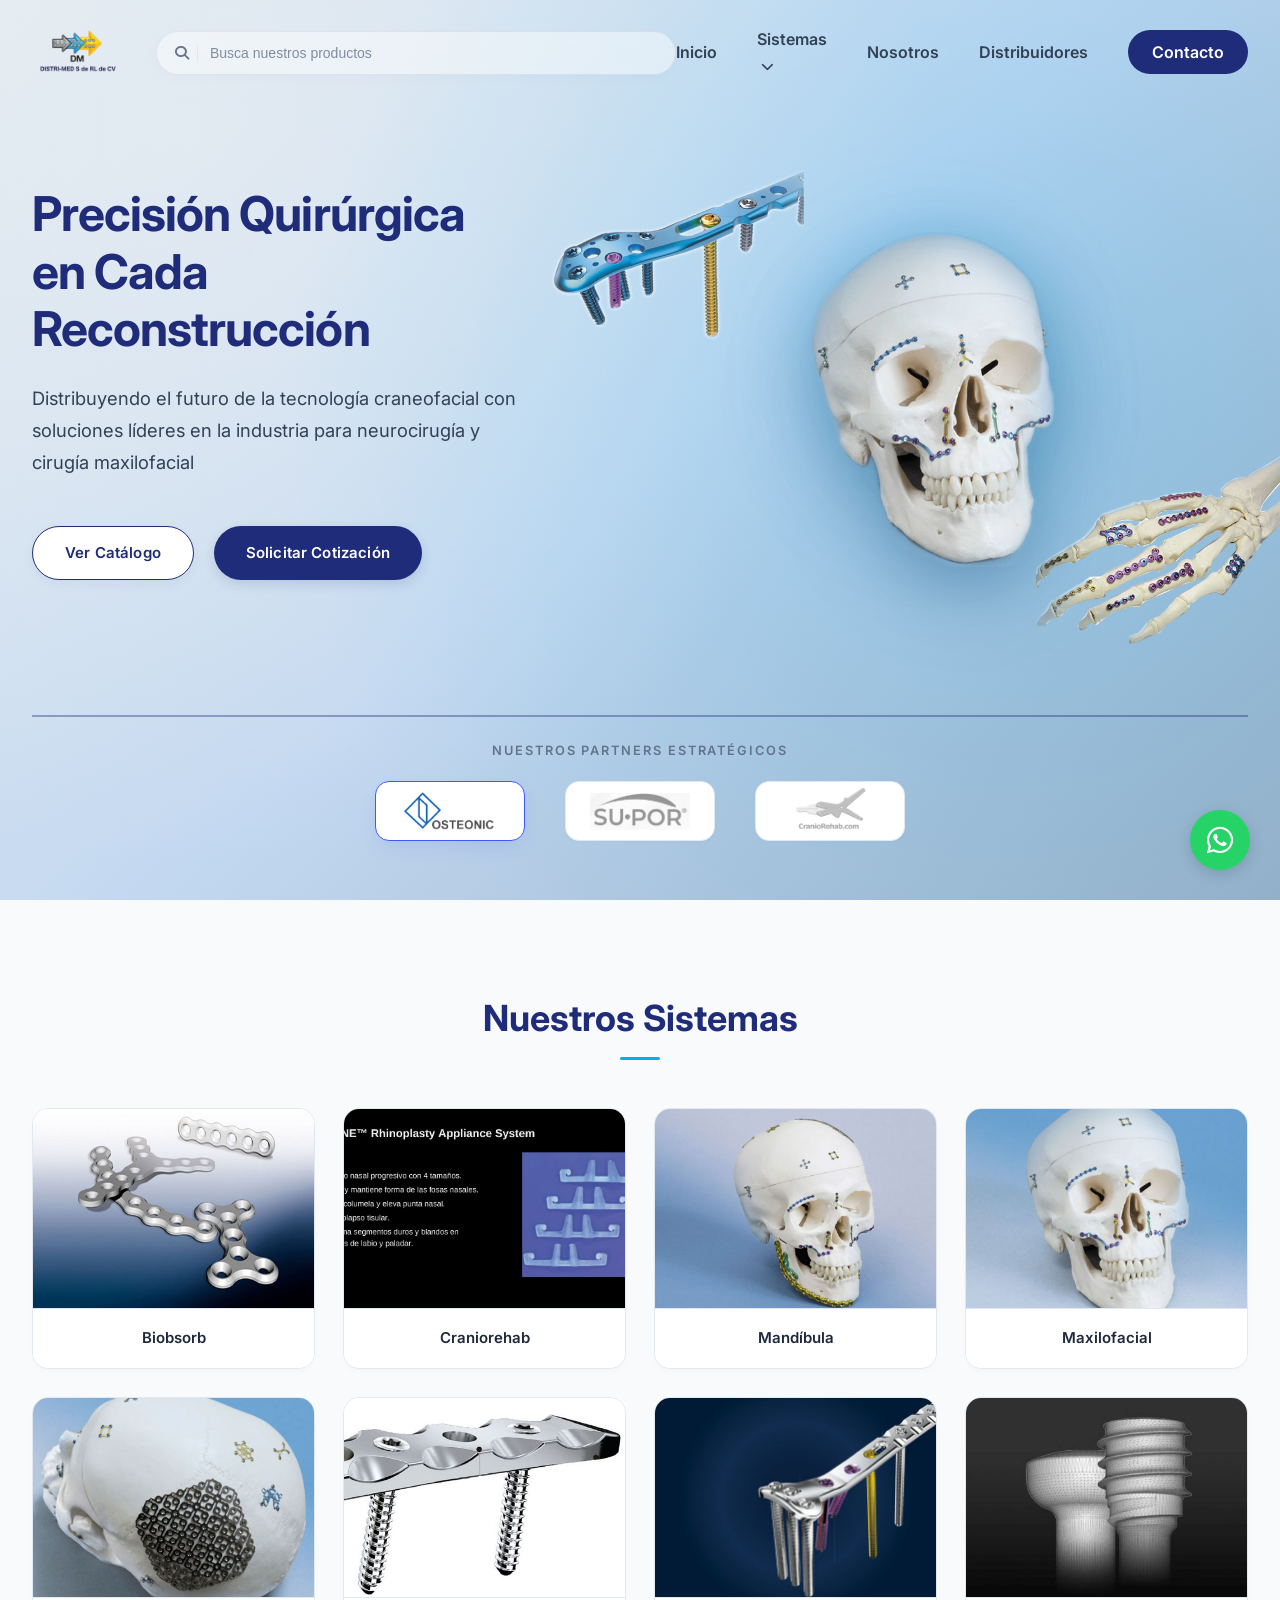
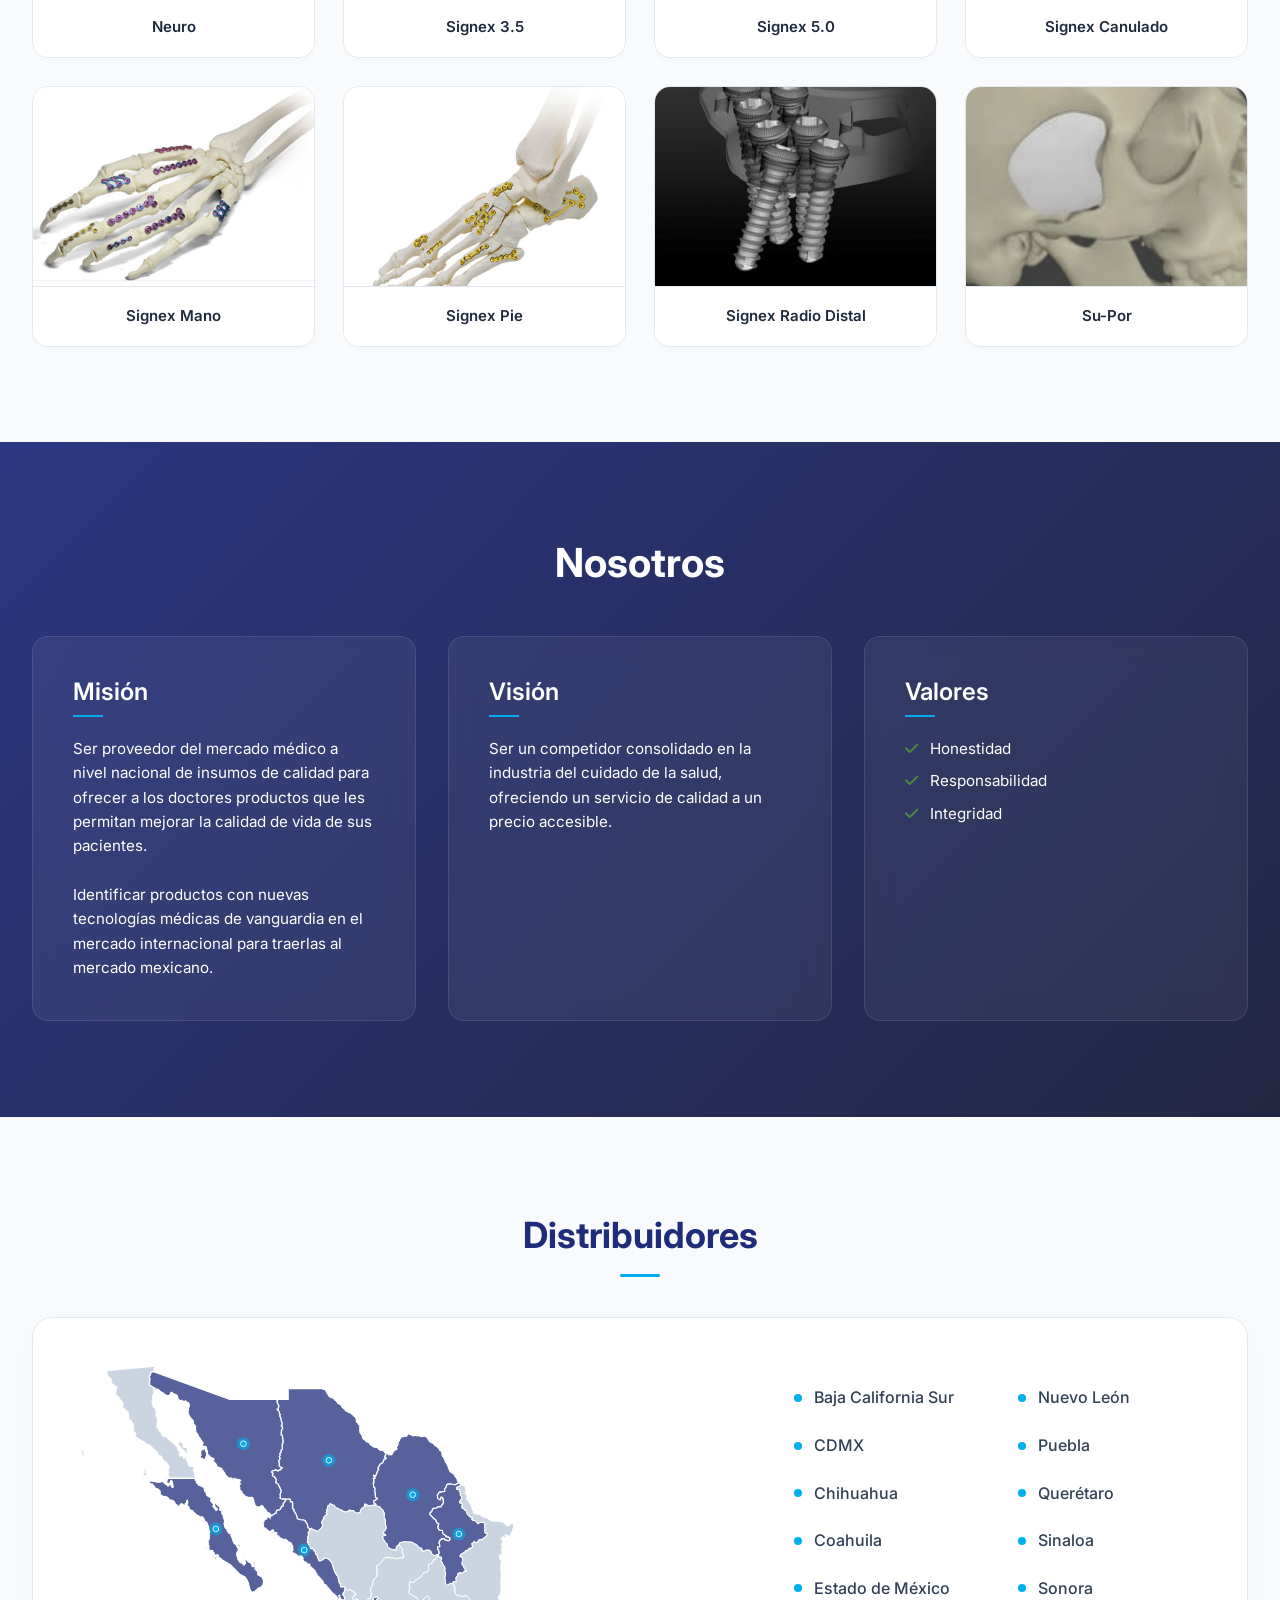
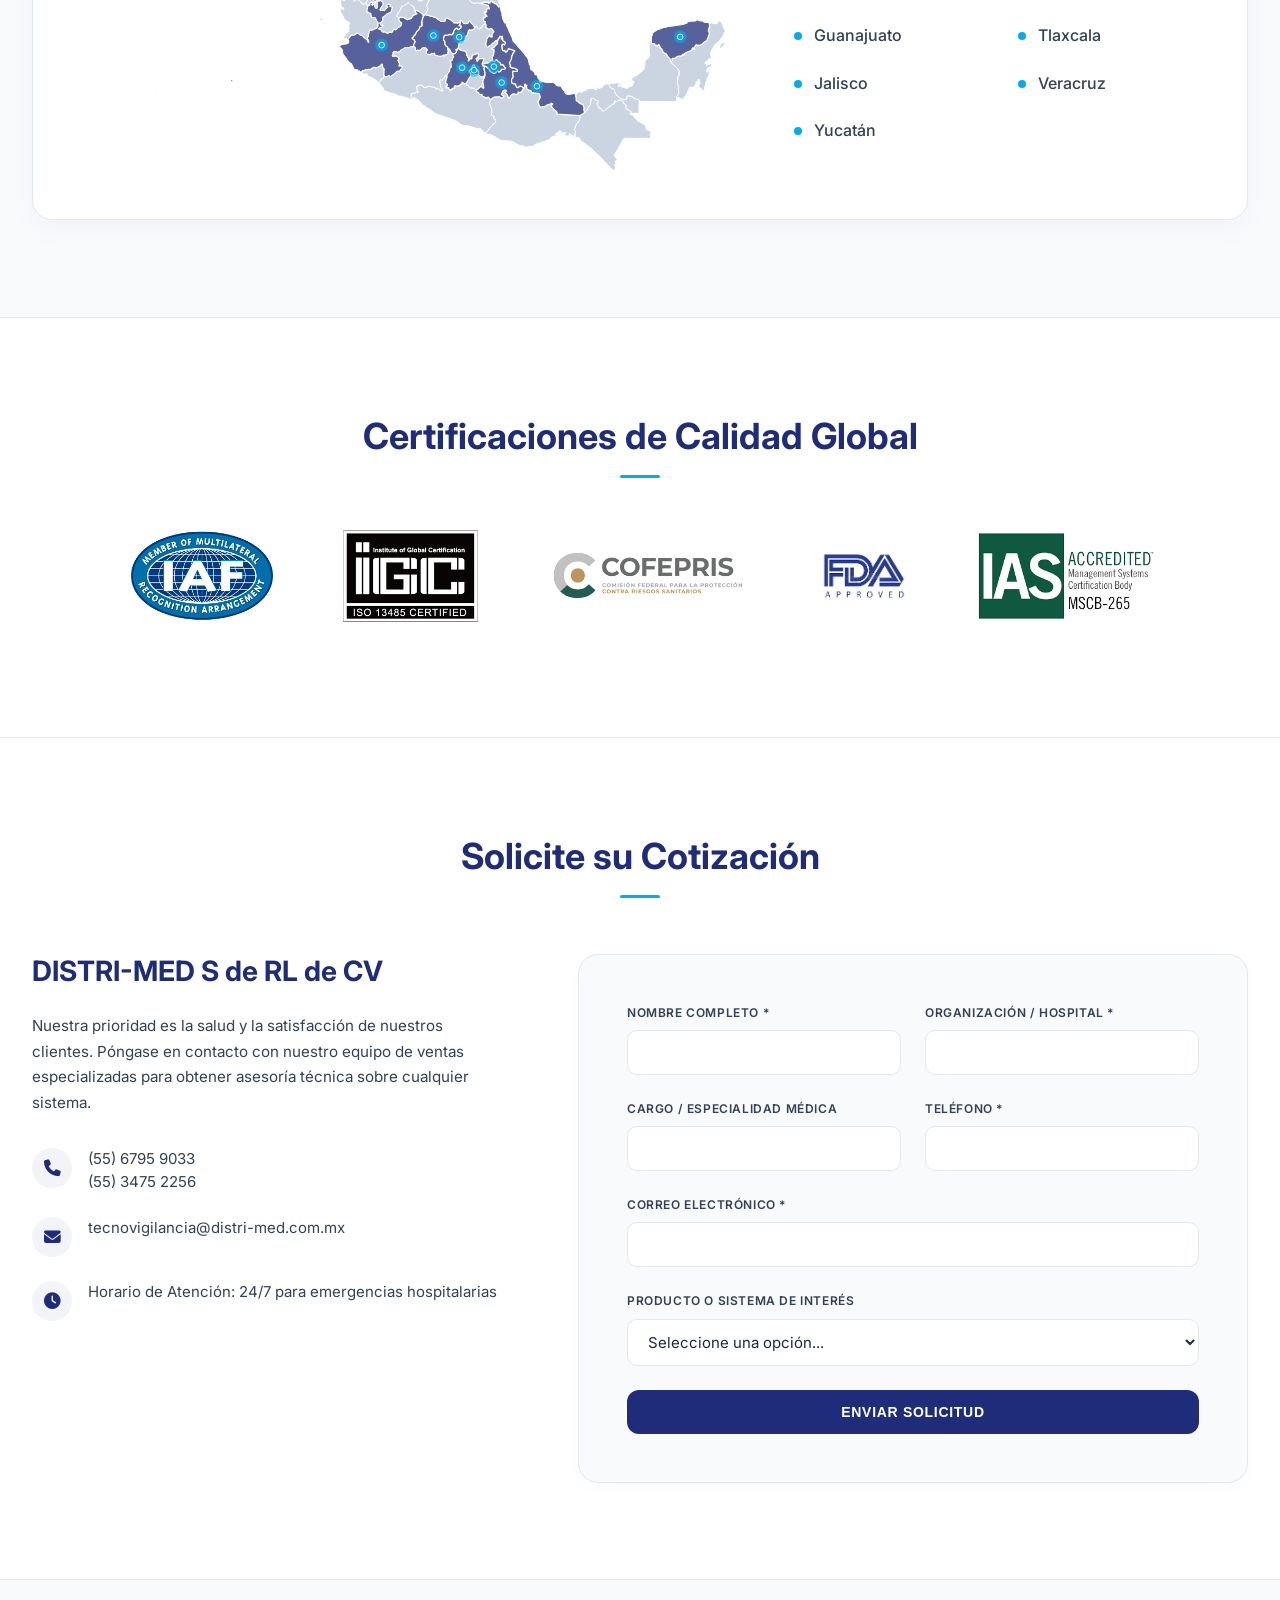
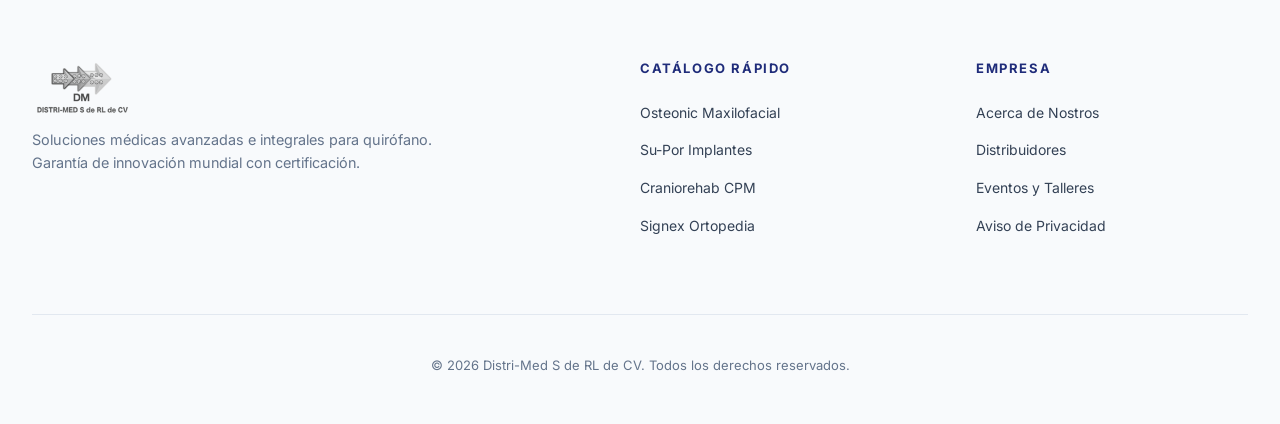
==== commit fab22ab8: "update fixes" ====
--- a/index.html
+++ b/index.html
@@ -43,24 +43,45 @@
 
             <ul class="nav-links">
                 <li><a href="#">Inicio</a></li>
-                <li class="dropdown">
+                                <li class="dropdown mega-dropdown">
                     <a href="#sistemas">Sistemas <i class="fas fa-chevron-down"
                             style="font-size: 0.8em; margin-left: 4px;"></i></a>
-                    <ul class="dropdown-menu">
-                        <!-- Alphabetic order as requested -->
-                        <li><a href="biobsorb.html">Biobsorb</a></li>
-                        <li><a href="craniorehab.html">Craniorehab</a></li>
-                        <li><a href="mandibula.html">Mandíbula</a></li>
-                        <li><a href="maxilofacial.html">Maxilofacial</a></li>
-                        <li><a href="neuro.html">Neuro</a></li>
-                        <li><a href="signex-3-5.html">Signex 3.5</a></li>
-                        <li><a href="signex-5-0.html">Signex 5.0</a></li>
-                        <li><a href="signex-canulado.html">Signex Canulado</a></li>
-                        <li><a href="signex-mano.html">Signex Mano</a></li>
-                        <li><a href="signex-pie.html">Signex Pie</a></li>
-                        <li><a href="signex-radio-distal.html">Signex Radio Distal</a></li>
-                        <li><a href="su-por.html">Su-por</a></li>
-                    </ul>
+                    <div class="dropdown-menu mega-menu">
+                        <div class="mega-menu-column">
+                            <h3>Osteonic</h3>
+                            <ul>
+                                <li><a href="biobsorb.html">Biobsorb</a></li>
+                                <li><a href="mandibula.html">Mandí­bula</a></li>
+                                <li><a href="maxilofacial.html">Maxilofacial</a></li>
+                                <li><a href="neuro.html">Neuro</a></li>
+                                <li><a href="signex-3-5.html">Signex 3.5</a></li>
+                                <li><a href="signex-5-0.html">Signex 5.0</a></li>
+                                <li><a href="signex-canulado.html">Signex Canulado</a></li>
+                                <li><a href="signex-mano.html">Signex Mano</a></li>
+                                <li><a href="signex-pie.html">Signex Pie</a></li>
+                                <li><a href="signex-radio-distal.html">Signex Radio Distal</a></li>
+                            </ul>
+                        </div>
+                        <div class="mega-menu-column">
+                            <div class="mega-menu-subcolumn">
+                                <h3>Su-Por</h3>
+                                <ul>
+                                    <li><a href="su-por.html">Implantes Craneales</a></li>
+                                    <li><a href="su-por.html">Implantes Orbitales</a></li>
+                                    <li><a href="su-por.html">Implantes Faciales</a></li>
+                                </ul>
+                            </div>
+                            <div class="mega-menu-subcolumn" style="margin-top: 1.5rem;">
+                                <h3>Craniorehab</h3>
+                                <ul>
+                                    <li><a href="craniorehab.html">Sistema DynaCleft</a></li>
+                                    <li><a href="craniorehab.html">Sistema nPlane</a></li>
+                                    <li><a href="craniorehab.html">Sistema OraMPA</a></li>
+                                    <li><a href="craniorehab.html">Sistema OraStretch</a></li>
+                                </ul>
+                            </div>
+                        </div>
+                    </div>
                 </li>
                 <li><a href="#nosotros">Nosotros</a></li>
                 <li><a href="#distribuidores">Distribuidores</a></li>
@@ -77,8 +98,8 @@
                 <p class="hero-subheadline">Distribuyendo el futuro de la tecnología craneofacial con soluciones líderes en la industria para neurocirugía y cirugía maxilofacial</p>
 
                 <div class="hero-ctas">
-                    <a href="#sistemas" class="btn btn-primary">Ver Catálogo</a>
-                    <a href="#contacto" class="btn btn-secondary">Solicitar Cotización</a>
+                    <a href="#sistemas" class="btn btn-secondary">Ver Catálogo</a>
+                    <a href="#contacto" class="btn btn-primary">Solicitar Cotización</a>
                 </div>
             </div>
 
@@ -400,6 +421,29 @@
 </svg>
                     <div id="mapTooltip" class="map-tooltip" style="display: none;"></div>
                 </div>
+                <div class="map-states-list">
+                    <div class="states-grid-list">
+                        <ul>
+                            <li data-state-id="bcs"><span class="bullet-dot"></span>Baja California Sur</li>
+                            <li data-state-id="cmx"><span class="bullet-dot"></span>CDMX</li>
+                            <li data-state-id="chh"><span class="bullet-dot"></span>Chihuahua</li>
+                            <li data-state-id="coa"><span class="bullet-dot"></span>Coahuila</li>
+                            <li data-state-id="mex"><span class="bullet-dot"></span>Estado de México</li>
+                            <li data-state-id="gua"><span class="bullet-dot"></span>Guanajuato</li>
+                            <li data-state-id="jal"><span class="bullet-dot"></span>Jalisco</li>
+                            <li data-state-id="yuc"><span class="bullet-dot"></span>Yucatán</li>
+                        </ul>
+                        <ul>
+                            <li data-state-id="nle"><span class="bullet-dot"></span>Nuevo León</li>
+                            <li data-state-id="pue"><span class="bullet-dot"></span>Puebla</li>
+                            <li data-state-id="que"><span class="bullet-dot"></span>Querétaro</li>
+                            <li data-state-id="sin"><span class="bullet-dot"></span>Sinaloa</li>
+                            <li data-state-id="son"><span class="bullet-dot"></span>Sonora</li>
+                            <li data-state-id="tla"><span class="bullet-dot"></span>Tlaxcala</li>
+                            <li data-state-id="ver"><span class="bullet-dot"></span>Veracruz</li>
+                        </ul>
+                    </div>
+                </div>
             </div>
         </div>
     </section>
@@ -411,25 +455,17 @@
         <div class="container">
             <h2 class="section-title" style="margin-bottom: 3rem;">Certificaciones de Calidad Global</h2>
             <div class="fade-in-up"
-                style="display: flex; flex-direction: column; gap: 2rem; align-items: center; padding-bottom: 15px;">
-                <!-- Top Row: 3 Logos -->
-                <div
-                    style="display: flex; gap: 2rem; justify-content: center; align-items: center; flex-wrap: wrap; width: 100%;">
-                    <img src="Certifications/IAF_img.png" alt="Certificación IAF"
-                        style="max-height: 120px; width: auto; max-width: 30%; object-fit: contain; opacity: 0.7;">
-                    <img src="Certifications/IGC.png" alt="Certificación"
-                        style="max-height: 120px; width: auto; max-width: 30%; object-fit: contain; opacity: 0.7;">
-                    <img src="Certifications/Cofepris.png" alt="Certificación"
-                        style="max-height: 120px; width: auto; max-width: 30%; object-fit: contain; opacity: 0.7;">
-                </div>
-                <!-- Bottom Row: 2 Logos -->
-                <div
-                    style="display: flex; gap: 4rem; justify-content: center; align-items: center; flex-wrap: wrap; width: 100%;">
-                    <img src="Certifications/FDA.png" alt="Certificación"
-                        style="max-height: 120px; width: auto; max-width: 40%; object-fit: contain; opacity: 0.7;">
-                    <img src="Certifications/IAS.png" alt="Certificación"
-                        style="max-height: 120px; width: auto; max-width: 40%; object-fit: contain; opacity: 0.7;">
-                </div>
+                style="display: flex; gap: 3.5rem; justify-content: center; align-items: center; flex-wrap: wrap; width: 100%; padding-bottom: 15px;">
+                <img src="Certifications/IAF_img.png" alt="Certificación IAF"
+                    style="max-height: 100px; width: auto; max-width: 18%; object-fit: contain; opacity: 1;">
+                <img src="Certifications/IGC.png" alt="Certificación IGC"
+                    style="max-height: 100px; width: auto; max-width: 18%; object-fit: contain; opacity: 1;">
+                <img src="Certifications/Cofepris.png" alt="Certificación Cofepris"
+                    style="max-height: 100px; width: auto; max-width: 18%; object-fit: contain; opacity: 1;">
+                <img src="Certifications/FDA.png" alt="Certificación FDA"
+                    style="max-height: 100px; width: auto; max-width: 18%; object-fit: contain; opacity: 1;">
+                <img src="Certifications/IAS.png" alt="Certificación IAS"
+                    style="max-height: 100px; width: auto; max-width: 18%; object-fit: contain; opacity: 1;">
             </div>
         </div>
     </section>
--- a/styles.css
+++ b/styles.css
@@ -397,10 +397,10 @@
   min-height: 100vh;
   padding: 120px 0 40px; /* Reduced padding to make everything fit within 100vh */
   background: 
-    radial-gradient(circle at 10% 10%, rgba(255, 255, 255, 1) 0%, rgba(255, 255, 255, 0) 70%),
-    radial-gradient(circle at 80% 45%, rgba(0, 174, 239, 0.16) 0%, rgba(0, 174, 239, 0) 60%),
-    radial-gradient(circle at 90% 90%, rgba(31, 44, 122, 0.08) 0%, rgba(31, 44, 122, 0) 60%),
-    #F8FAFC url("data:image/svg+xml,%3Csvg width='100' height='100' viewBox='0 0 100 100' xmlns='http://www.w3.org/2000/svg'%3E%3Cpath d='M 100 0 L 0 0 0 100' fill='none' stroke='rgba(31, 44, 122, 0.018)' stroke-width='0.5'/%3E%3Cpath d='M 20 20 L 25 20 M 20 20 L 20 25 M 80 20 L 75 20 M 80 20 L 80 25 M 80 80 L 75 80 M 80 80 L 80 75 M 20 80 L 25 80 M 20 80 L 20 75' fill='none' stroke='rgba(0, 174, 239, 0.035)' stroke-width='0.5'/%3E%3Ccircle cx='50' cy='50' r='1' fill='rgba(31, 44, 122, 0.03)'/%3E%3C/svg%3E");
+    url("data:image/svg+xml,%3Csvg width='100' height='100' viewBox='0 0 100 100' xmlns='http://www.w3.org/2000/svg'%3E%3Cpath d='M 100 0 L 0 0 0 100' fill='none' stroke='rgba(31, 44, 122, 0.018)' stroke-width='0.5'/%3E%3Cpath d='M 20 20 L 25 20 M 20 20 L 20 25 M 80 20 L 75 20 M 80 20 L 80 25 M 80 80 L 75 80 M 80 80 L 80 75 M 20 80 L 25 80 M 20 80 L 20 75' fill='none' stroke='rgba(0, 174, 239, 0.035)' stroke-width='0.5'/%3E%3Ccircle cx='50' cy='50' r='1' fill='rgba(31, 44, 122, 0.03)'/%3E%3C/svg%3E"),
+    radial-gradient(circle at 80% 45%, rgba(0, 174, 239, 0.18) 0%, rgba(0, 174, 239, 0) 65%),
+    radial-gradient(circle at 15% 15%, rgba(229, 236, 242, 0.7) 0%, rgba(229, 236, 242, 0) 55%),
+    linear-gradient(135deg, #E5ECF2 0%, #C1D7F0 50%, #9AB0C7 100%);
   display: flex;
   flex-direction: column;
   align-items: center;
@@ -425,7 +425,7 @@
 }
 
 .hero-left h1.hero-headline {
-  font-size: clamp(2.5rem, 4.8vw, 3.8rem);
+  font-size: clamp(2rem, 3.8vw, 3rem);
   line-height: 1.2;
   margin-bottom: 1.5rem;
   font-weight: 700;
@@ -458,7 +458,7 @@
   margin-bottom: 0;
   margin-left: 0; /* Aligns search bar precisely with the left container boundary */
   margin-right: auto;
-  max-width: 635px; /* Lengthened search bar to occupy more space */
+  max-width: 566px; /* Lengthened search bar to occupy more space */
   width: 100%;
 }
 
@@ -473,16 +473,16 @@
   display: flex;
   align-items: center;
   position: relative;
-  background: #FFFFFF;
+  /* Premium softer glass effect */
+  background: rgba(255, 255, 255, 0.45);
+  backdrop-filter: blur(16px);
+  -webkit-backdrop-filter: blur(16px);
   border-radius: 50px;
   padding: 6px 20px;
   height: 56px;
-  border: 1px solid transparent;
-  /* Premium double-gradient border trick */
-  background-image: linear-gradient(#FFFFFF, #FFFFFF), linear-gradient(135deg, var(--secondary-blue), var(--current-brand-accent));
-  background-origin: border-box;
-  background-clip: padding-box, border-box;
-  box-shadow: 0 10px 30px rgba(31, 44, 122, 0.04);
+  /* Reduced border intensity (delicate, transparent outline) */
+  border: 1px solid rgba(31, 44, 122, 0.08);
+  box-shadow: 0 10px 30px rgba(31, 44, 122, 0.03);
   transition: all 0.3s cubic-bezier(0.4, 0, 0.2, 1);
 }
 
@@ -510,8 +510,9 @@
 
 .hero-search-bar:focus-within {
   transform: translateY(-2px);
-  box-shadow: 0 16px 36px rgba(31, 44, 122, 0.08);
-  background-image: linear-gradient(#FFFFFF, #FFFFFF), linear-gradient(135deg, var(--primary-navy), var(--current-brand-accent));
+  box-shadow: 0 16px 36px rgba(31, 44, 122, 0.06);
+  background: rgba(255, 255, 255, 0.75);
+  border-color: rgba(31, 44, 122, 0.2);
 }
 
 .search-bar-icon {
@@ -642,7 +643,7 @@
 }
 
 .hero-ctas .btn-primary:hover {
-  background: #17225c;
+  background: #2b3bb5;
   box-shadow: 0 8px 20px rgba(31, 44, 122, 0.25);
   transform: translateY(-2px);
 }
@@ -695,21 +696,27 @@
 /* Main Hero Visual (Foreground) */
 .main-hero-visual {
   position: absolute;
-  width: 80%; /* Increased from 72% to make main image bigger */
-  height: 80%; /* Increased from 72% to make main image bigger */
-  z-index: 3;
+  width: 72%; /* Decreased slightly to prevent covering secondary cards */
+  height: 72%;
+  z-index: 3; /* Positioned over both secondary photos */
   display: flex;
   align-items: center;
   justify-content: center;
   animation: float-main 8s ease-in-out infinite alternate;
   pointer-events: none;
+  /* Subtle shadow underneath + faint glow around edges */
+  filter: 
+    drop-shadow(0 25px 35px rgba(10, 15, 45, 0.25)) 
+    drop-shadow(0 0 35px rgba(0, 174, 239, 0.25));
 }
 
 .main-implant-img {
   max-width: 100%;
   max-height: 100%;
   object-fit: contain;
-  filter: drop-shadow(0 20px 40px rgba(31, 44, 122, 0.15));
+  /* Softer blending edges and slight transparency on edges to remove hard crop */
+  mask-image: radial-gradient(ellipse at center, rgba(0, 0, 0, 1) 60%, rgba(0, 0, 0, 0.7) 80%, rgba(0, 0, 0, 0) 100%);
+  -webkit-mask-image: radial-gradient(ellipse at center, rgba(0, 0, 0, 1) 60%, rgba(0, 0, 0, 0.7) 80%, rgba(0, 0, 0, 0) 100%);
   transition: transform 0.4s cubic-bezier(0.4, 0, 0.2, 1);
   pointer-events: auto;
 }
@@ -718,30 +725,23 @@
   transform: scale(1.05) rotate(1deg);
 }
 
-/* Glassmorphism Cards (Midground) */
+/* Glassmorphism Cards (Midground) - Now frameless and soft-blended */
 .glass-card {
   position: absolute;
-  background: rgba(255, 255, 255, 0.7);
-  backdrop-filter: blur(12px) saturate(160%);
-  -webkit-backdrop-filter: blur(12px) saturate(160%);
-  border: 1px solid rgba(255, 255, 255, 0.6);
   border-radius: 20px;
-  padding: 10px;
-  box-shadow: 
-    0 15px 35px -5px rgba(31, 44, 122, 0.08),
-    0 5px 15px rgba(0, 0, 0, 0.03),
-    inset 0 0 0 1px rgba(255, 255, 255, 0.4);
+  box-shadow: 0 15px 35px -5px rgba(31, 44, 122, 0.08);
   transition: all 0.5s cubic-bezier(0.4, 0, 0.2, 1);
   z-index: 2;
+  /* Soft blending edges that fade smoothly into the background */
+  mask-image: radial-gradient(ellipse at center, rgba(0, 0, 0, 1) 60%, rgba(0, 0, 0, 0.6) 80%, rgba(0, 0, 0, 0) 100%);
+  -webkit-mask-image: radial-gradient(ellipse at center, rgba(0, 0, 0, 1) 60%, rgba(0, 0, 0, 0.6) 80%, rgba(0, 0, 0, 0) 100%);
 }
 
 .glass-card-inner {
   width: 100%;
   height: 100%;
-  border-radius: 12px;
+  border-radius: 20px;
   overflow: hidden;
-  background: rgba(255, 255, 255, 0.5);
-  border: 1px solid rgba(226, 232, 240, 0.8);
   display: flex;
   align-items: center;
   justify-content: center;
@@ -756,11 +756,7 @@
 
 .glass-card:hover {
   transform: translateY(-6px) scale(1.02);
-  box-shadow: 
-    0 25px 45px -5px rgba(31, 44, 122, 0.12),
-    0 10px 20px rgba(0, 0, 0, 0.04),
-    inset 0 0 0 1px rgba(255, 255, 255, 0.6);
-  border-color: var(--current-brand-accent);
+  box-shadow: 0 25px 45px -5px rgba(31, 44, 122, 0.12);
 }
 
 .glass-card:hover img {
@@ -769,20 +765,20 @@
 
 /* Staggered, Asymmetric Floating Positions */
 .card-secondary-1 {
-  width: 46%; /* Increased from 44% */
-  height: 200px; /* Increased from 180px */
-  top: 2%; /* Moved up from 8% to reduce overlapping */
-  left: -8%; /* Moved left from 0% so it's less blocked */
-  z-index: 1;
+  width: 46%;
+  height: 200px;
+  top: 2%;
+  left: -18%; /* Shifted left to be more visible and less covered */
+  z-index: 1; /* Sits behind the main photo */
   animation: float-card-1 10s ease-in-out infinite alternate;
 }
 
 .card-secondary-2 {
-  width: 50%; /* Increased from 48% */
-  height: 220px; /* Increased from 200px */
-  bottom: 2%; /* Moved down from 8% to reduce overlapping */
-  right: -8%; /* Moved right from 0% so it's less blocked */
-  z-index: 2;
+  width: 50%;
+  height: 220px;
+  bottom: 2%;
+  right: -18%; /* Shifted right to be more visible and less covered */
+  z-index: 1; /* Moved to back behind the main photo */
   animation: float-card-2 9s ease-in-out infinite alternate;
 }
 
@@ -838,7 +834,7 @@
 
 /* Brand Tabs Selector */
 .hero-brand-selector {
-  border-top: 1px solid var(--border-color);
+  border-top: 2px solid rgba(31, 44, 122, 0.38); /* Thicker/darker divider to make partner logos stand out */
   padding-top: 1.5rem; /* Reduced padding slightly for better vertical layout */
   display: flex;
   flex-direction: column;
@@ -882,13 +878,13 @@
   max-width: 100%;
   object-fit: contain;
   filter: grayscale(1);
-  opacity: 0.55;
+  opacity: 0.6; /* Increased from 0.55 for higher visibility */
   transition: all 0.3s ease;
 }
 
 .brand-tab[data-brand="craniorehab"] img {
   transform: scale(1.4);
-  opacity: 0.75;
+  opacity: 0.9; /* Increased from 0.75 for higher visibility */
 }
 
 .brand-tab:hover {
@@ -972,10 +968,12 @@
 
   .card-secondary-1 {
     height: 140px;
+    left: -5%;
   }
 
   .card-secondary-2 {
     height: 160px;
+    right: -5%;
   }
   
   .brand-tabs {
@@ -1017,11 +1015,13 @@
   .card-secondary-1 {
     height: 110px;
     border-radius: 14px;
+    left: -2%;
   }
 
   .card-secondary-2 {
     height: 130px;
     border-radius: 14px;
+    right: -2%;
   }
 }
 
@@ -1411,24 +1411,96 @@
 }
 
 .map-container {
-  display: flex;
-  justify-content: center;
+  display: grid;
+  grid-template-columns: 1.55fr 1fr; /* Increased map column ratio to make the map bigger */
+  gap: 3.5rem;
   align-items: center;
   position: relative;
   width: 100%;
-  max-width: 900px;
+  max-width: 1360px; /* Increased max-width from 1100px to make the map layout larger */
   margin: 0 auto;
-  padding: 2rem;
+  padding: 3rem;
   background: var(--bg-primary);
   border: 1px solid var(--border-color);
   border-radius: 20px;
   box-shadow: 0 10px 30px rgba(31, 44, 122, 0.03);
 }
 
+@media (max-width: 950px) {
+  .map-container {
+    grid-template-columns: 1fr;
+    gap: 2.5rem;
+    padding: 2rem;
+  }
+}
+
 .map-wrapper {
   position: relative;
   width: 100%;
   height: auto;
+}
+
+.map-states-list {
+  display: flex;
+  flex-direction: column;
+  align-self: center;
+}
+
+.states-grid-list {
+  display: grid;
+  grid-template-columns: 1fr 1fr;
+  gap: 1rem 2rem;
+}
+
+@media (max-width: 500px) {
+  .states-grid-list {
+    grid-template-columns: 1fr;
+    gap: 0.5rem;
+  }
+}
+
+.states-grid-list ul {
+  list-style: none;
+  padding: 0;
+  margin: 0;
+}
+
+.states-grid-list li {
+  display: flex;
+  align-items: center;
+  font-size: 16px; /* Increased from 13.5px to make state names bigger */
+  color: var(--text-secondary);
+  margin-bottom: 8px;
+  cursor: pointer;
+  transition: all 0.25s cubic-bezier(0.4, 0, 0.2, 1);
+  font-weight: 500;
+  padding: 6px 10px;
+  border-radius: 8px;
+  border: 1px solid transparent;
+}
+
+.states-grid-list li:hover,
+.states-grid-list li.highlighted-list-item {
+  color: var(--primary-navy);
+  background: var(--bg-secondary);
+  border-color: var(--border-color);
+  transform: translateX(4px);
+}
+
+.bullet-dot {
+  width: 8px; /* Increased from 6px to balance larger font size */
+  height: 8px;
+  background-color: var(--secondary-blue);
+  border-radius: 50%;
+  margin-right: 12px;
+  display: inline-block;
+  transition: all 0.25s ease;
+}
+
+.states-grid-list li:hover .bullet-dot,
+.states-grid-list li.highlighted-list-item .bullet-dot {
+  background-color: var(--primary-navy);
+  transform: scale(1.3);
 }
 
 /* SVG Styles */
@@ -1504,4 +1576,109 @@
     transform: scale(2.2);
     opacity: 0;
   }
+}
+
+/* ==========================================================================
+   Mega Dropdown Menu Styling (Redesigned dropdown list by company columns)
+   ========================================================================== */
+.mega-dropdown {
+  position: static !important; /* Forces dropdown alignment to the main nav container width */
+}
+
+.mega-menu {
+  position: absolute;
+  top: 100%;
+  left: 50%;
+  transform: translateX(-50%) translateY(8px);
+  width: 100%;
+  max-width: 1360px;
+  background: #FFFFFF;
+  border: 1px solid var(--border-color);
+  border-radius: 16px;
+  box-shadow: 0 15px 45px rgba(31, 44, 122, 0.08);
+  padding: 2.25rem;
+  display: grid;
+  grid-template-columns: 1.2fr 1fr 1fr; /* First column is slightly wider for 10-product list */
+  gap: 2.5rem;
+  opacity: 0;
+  visibility: hidden;
+  transition: all 0.25s cubic-bezier(0.4, 0, 0.2, 1);
+  z-index: 1000;
+  box-sizing: border-box;
+}
+
+.dropdown:hover .mega-menu {
+  opacity: 1;
+  visibility: visible;
+  transform: translateX(-50%) translateY(0);
+}
+
+.mega-menu-column {
+  display: flex;
+  flex-direction: column;
+}
+
+.mega-menu-column h3 {
+  font-size: 11px;
+  font-weight: 700;
+  text-transform: uppercase;
+  letter-spacing: 0.1em;
+  color: var(--primary-navy);
+  margin-bottom: 1.25rem;
+  border-bottom: 1px solid var(--border-color);
+  padding-bottom: 8px;
+}
+
+.mega-menu-column ul {
+  list-style: none;
+  padding: 0;
+  margin: 0;
+}
+
+.mega-menu-column ul li {
+  margin-bottom: 6px;
+}
+
+.mega-menu-column ul li a {
+  display: block;
+  font-size: 13.5px;
+  color: var(--text-secondary);
+  font-weight: 500;
+  text-decoration: none;
+  padding: 4px 0;
+  transition: color 0.2s ease, transform 0.2s ease;
+}
+
+.mega-menu-column ul li a:hover {
+  color: var(--secondary-blue);
+  transform: translateX(4px);
+}
+
+/* Responsive Mega Menu for Mobile Drawer */
+@media (max-width: 900px) {
+  .mega-menu {
+    position: static;
+    opacity: 1;
+    visibility: visible;
+    box-shadow: none;
+    border: none;
+    padding: 1rem 0;
+    transform: none;
+    display: flex;
+    flex-direction: column;
+    gap: 1.5rem;
+    max-height: 350px;
+    overflow-y: auto;
+  }
+  
+  .mega-menu-column h3 {
+    font-size: 10px;
+    margin-bottom: 0.5rem;
+    padding-bottom: 4px;
+  }
+  
+  .mega-menu-column ul li a {
+    font-size: 14px;
+    padding: 6px 0;
+  }
 }
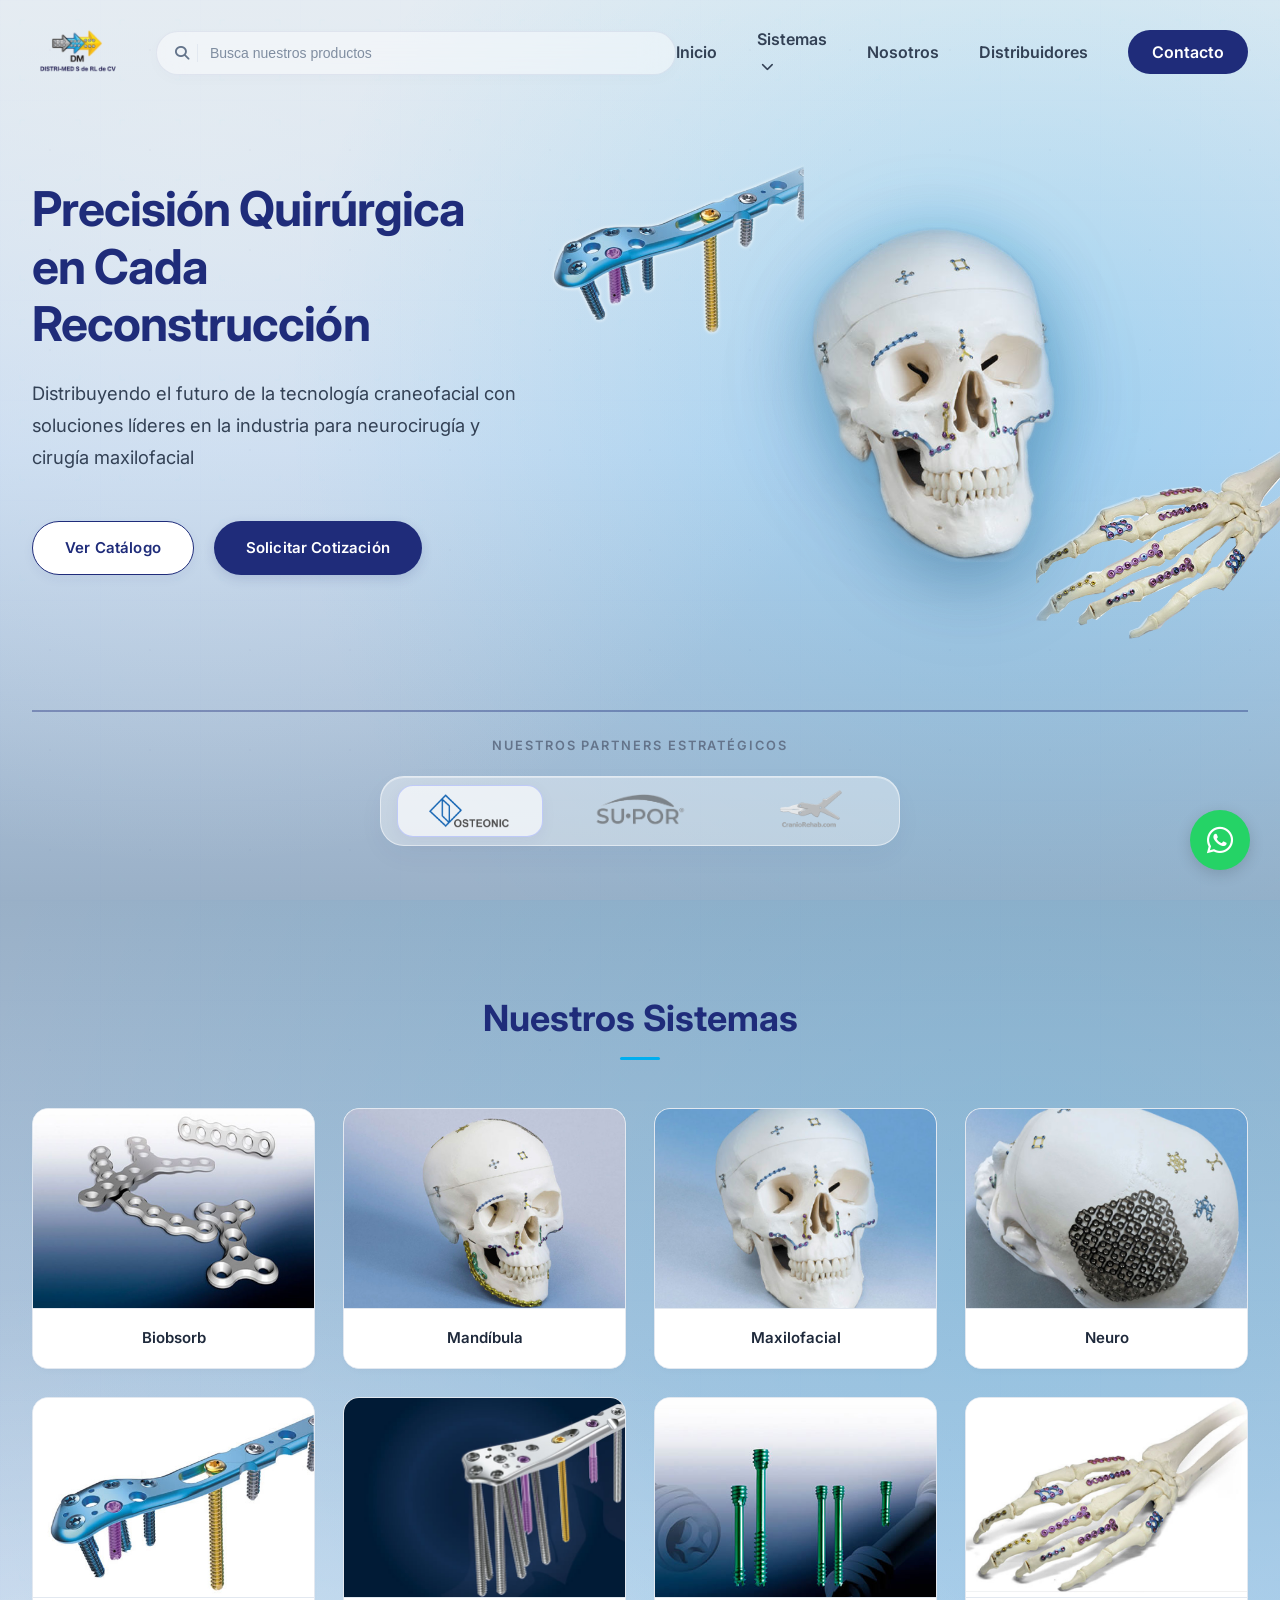
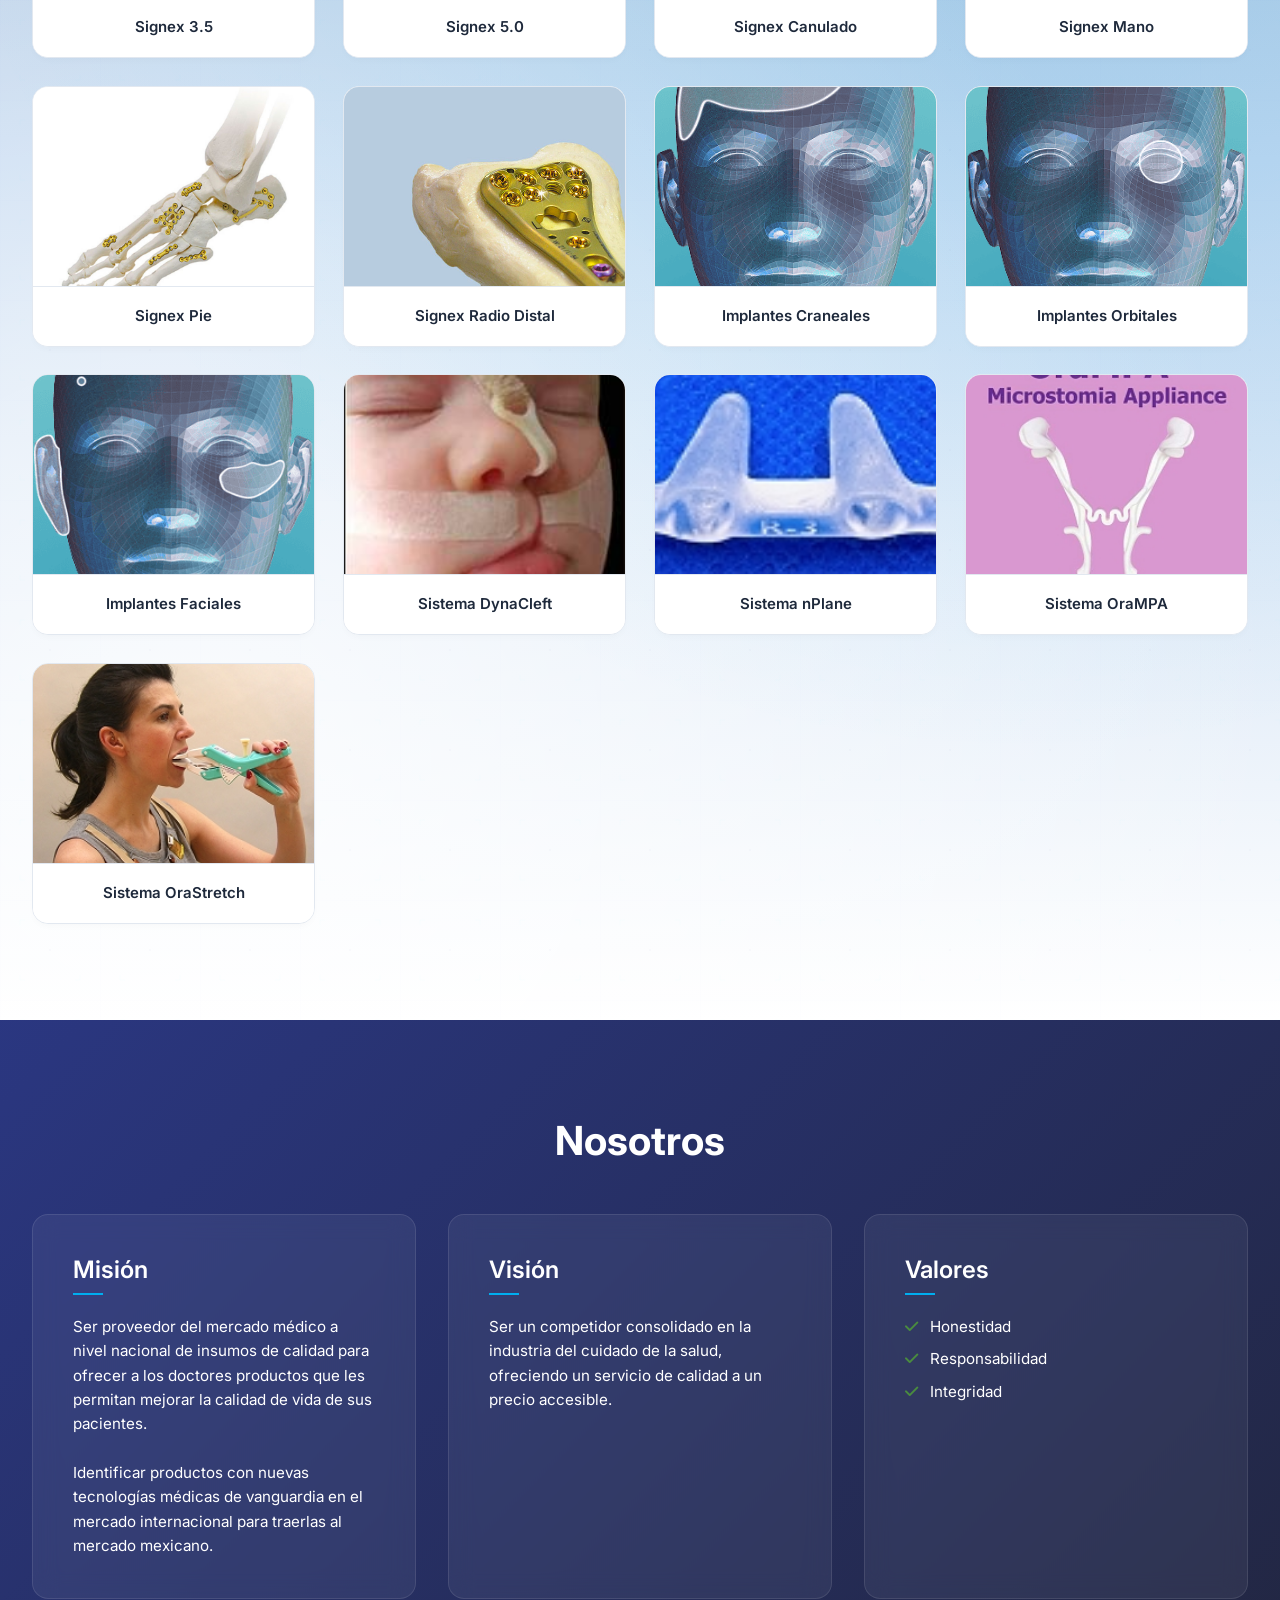
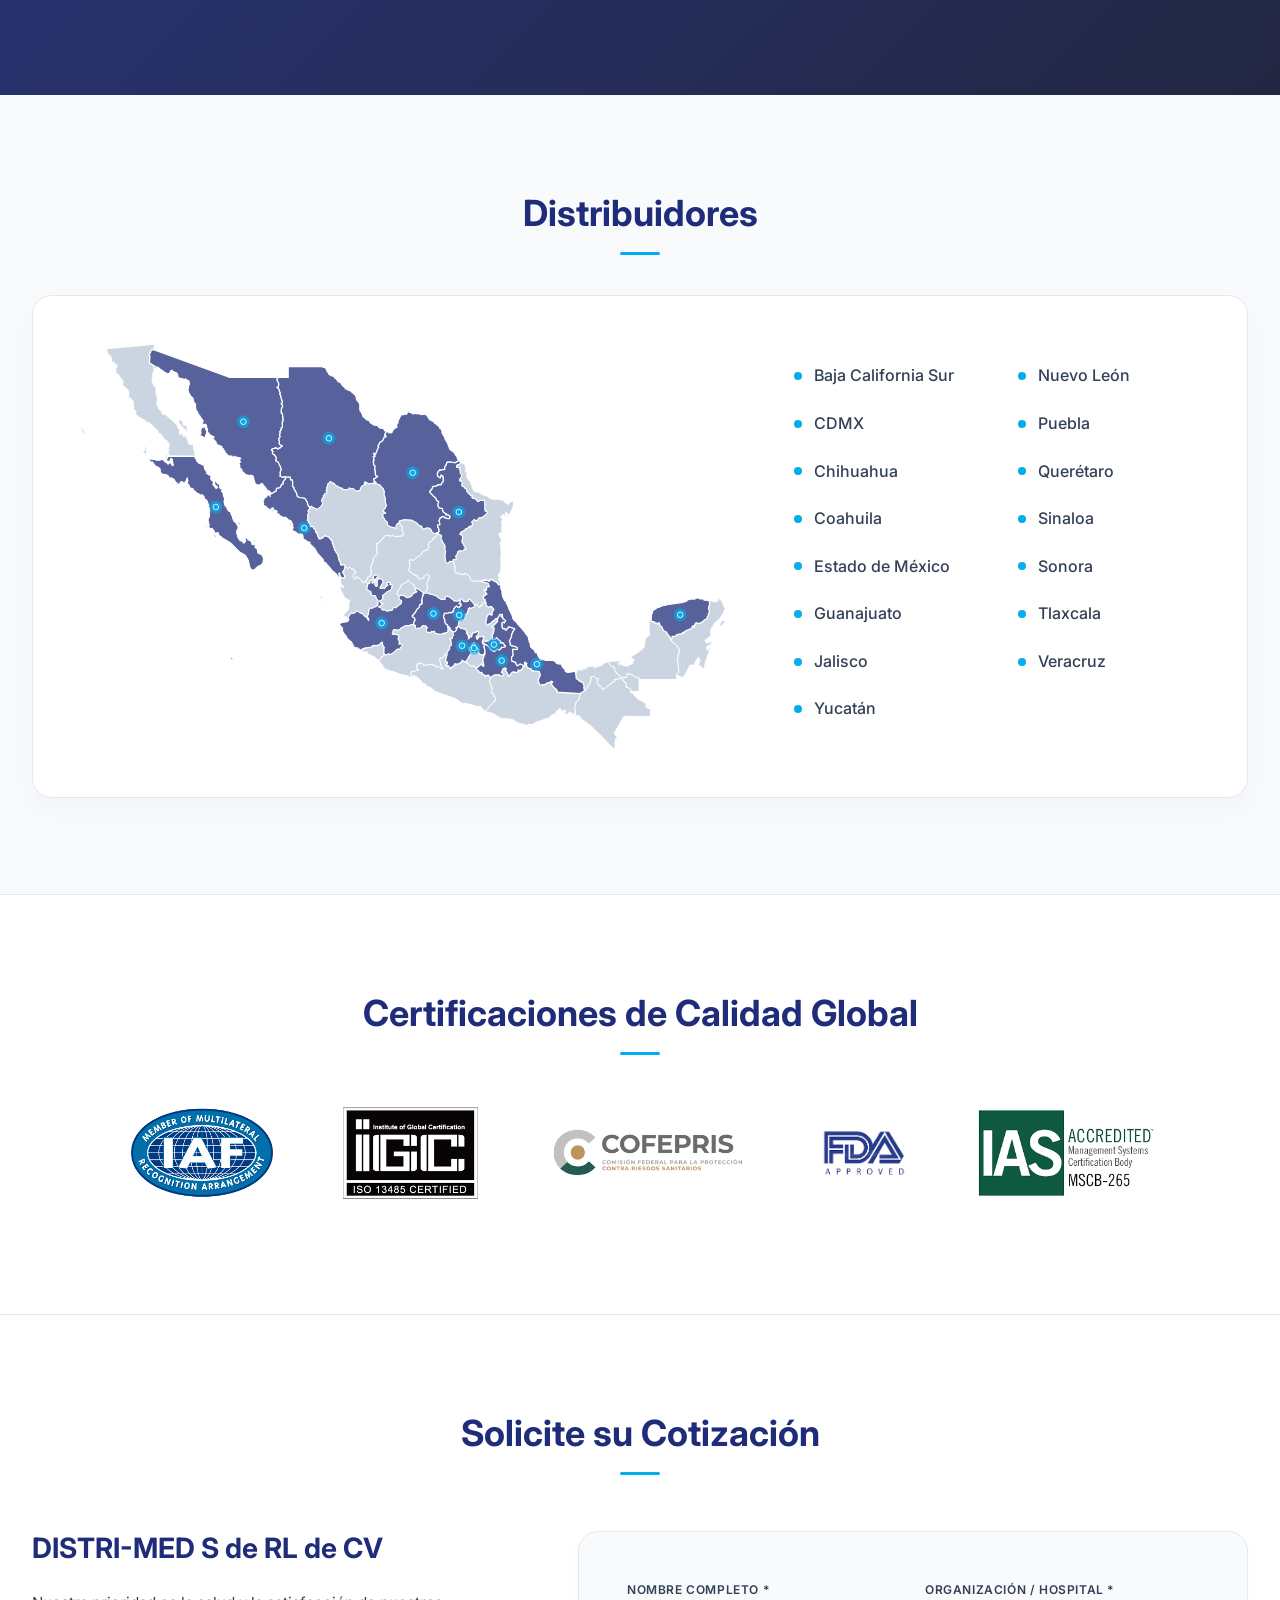
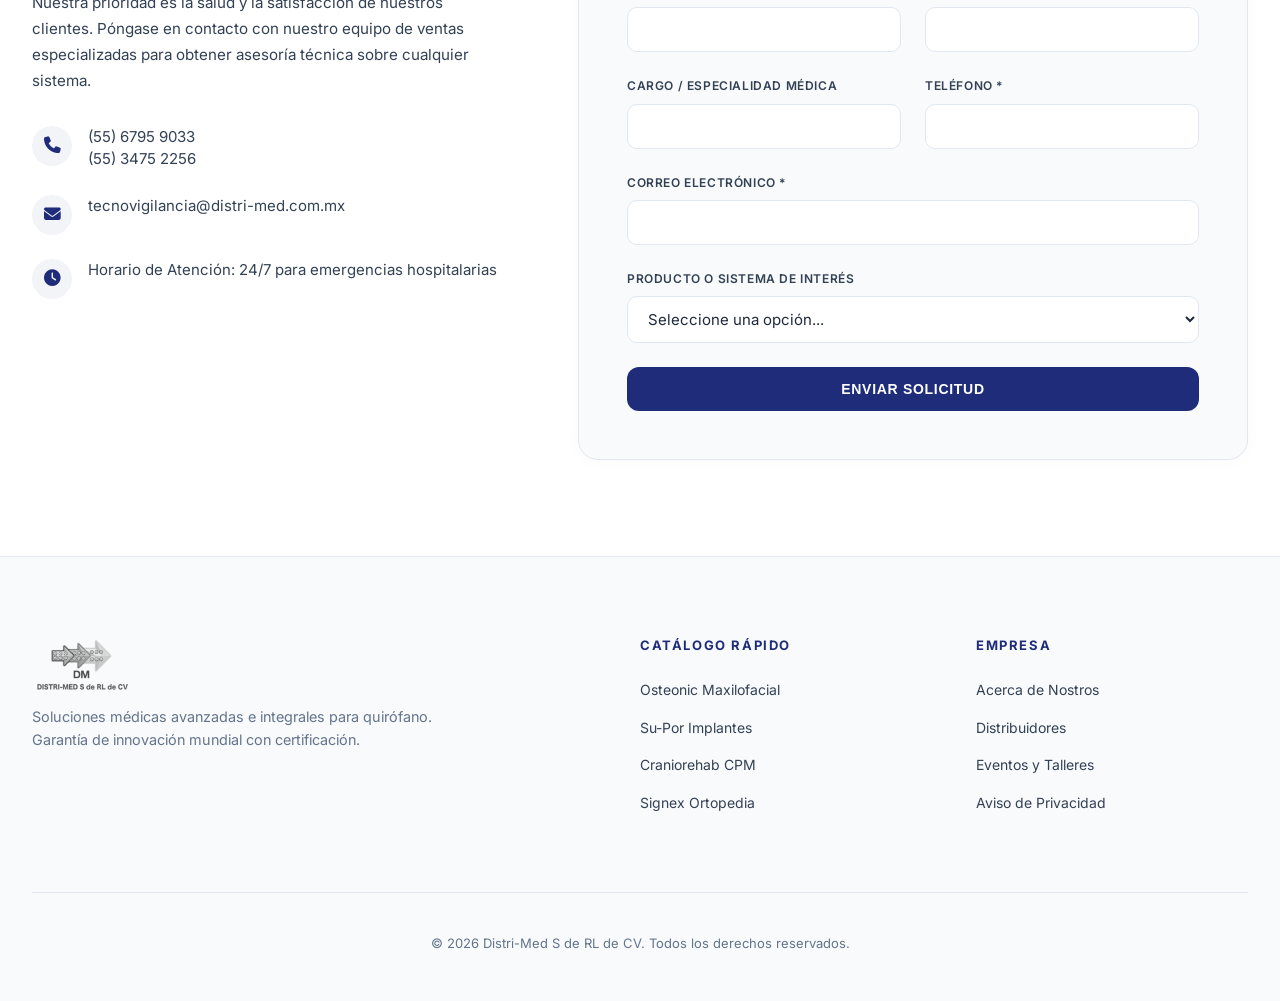
==== commit 4401d60d: "update fixes" ====
--- a/index.html
+++ b/index.html
@@ -151,52 +151,72 @@
 
             <div class="category-grid">
                 <a href="biobsorb.html" class="category-item-img fade-in-up osteonic">
-                    <img src="Products/Biobsorb/biosorb-distrimed-imagen-3.jpg" alt="Biobsorb">
+                    <img src="Nuestros sistemas photos/biobsorb.jpg" alt="Biobsorb">
                     <h4>Biobsorb</h4>
                 </a>
-                <a href="craniorehab.html" class="category-item-img fade-in-up craniorehab" style="transition-delay: 0.1s">
-                    <img src="Products/Craniorehab/nplane.jpg" alt="Craniorehab">
-                    <h4>Craniorehab</h4>
-                </a>
-                <a href="mandibula.html" class="category-item-img fade-in-up osteonic" style="transition-delay: 0.2s">
-                    <img src="Products/Mandíbula/distrimed-mandibula-2.jpg" alt="Mandíbula">
+                <a href="mandibula.html" class="category-item-img fade-in-up osteonic" style="transition-delay: 0.1s">
+                    <img src="Nuestros sistemas photos/mandibula.jpg" alt="Mandíbula">
                     <h4>Mandíbula</h4>
                 </a>
-                <a href="maxilofacial.html" class="category-item-img fade-in-up osteonic" style="transition-delay: 0.3s">
-                    <img src="Products/Maxilofacial/sistemas-maxilofacial-distrimed.jpg" alt="Maxilofacial">
+                <a href="maxilofacial.html" class="category-item-img fade-in-up osteonic" style="transition-delay: 0.2s">
+                    <img src="Nuestros sistemas photos/maxilofacial.jpg" alt="Maxilofacial">
                     <h4>Maxilofacial</h4>
                 </a>
-                <a href="neuro.html" class="category-item-img fade-in-up osteonic" style="transition-delay: 0.4s">
-                    <img src="Products/Neuro/Neuroplacas-Distrimed.jpg" alt="Neuro">
+                <a href="neuro.html" class="category-item-img fade-in-up osteonic" style="transition-delay: 0.3s">
+                    <img src="Nuestros sistemas photos/Neuro.jpg" alt="Neuro">
                     <h4>Neuro</h4>
                 </a>
-                <a href="signex-3-5.html" class="category-item-img fade-in-up osteonic" style="transition-delay: 0.5s">
-                    <img src="Products/Signex%203.5/img1-3.5.jpg" alt="Signex 3.5">
+                <a href="signex-3-5.html" class="category-item-img fade-in-up osteonic" style="transition-delay: 0.4s">
+                    <img src="Nuestros sistemas photos/Signex 3.5.jpg" alt="Signex 3.5">
                     <h4>Signex 3.5</h4>
                 </a>
-                <a href="signex-5-0.html" class="category-item-img fade-in-up osteonic" style="transition-delay: 0.6s">
-                    <img src="Products/Signex%205.0/5.0-1.jpg" alt="Signex 5.0">
+                <a href="signex-5-0.html" class="category-item-img fade-in-up osteonic" style="transition-delay: 0.5s">
+                    <img src="Nuestros sistemas photos/signex 5.0.jpg" alt="Signex 5.0">
                     <h4>Signex 5.0</h4>
                 </a>
-                <a href="signex-canulado.html" class="category-item-img fade-in-up osteonic" style="transition-delay: 0.7s">
-                    <img src="Products/Signex%20Canulado/tornillo-canulado-distrimed-3.jpg" alt="Signex Canulado">
+                <a href="signex-canulado.html" class="category-item-img fade-in-up osteonic" style="transition-delay: 0.6s">
+                    <img src="Nuestros sistemas photos/canulado.jpg" alt="Signex Canulado">
                     <h4>Signex Canulado</h4>
                 </a>
-                <a href="signex-mano.html" class="category-item-img fade-in-up osteonic" style="transition-delay: 0.8s">
-                    <img src="Products/Signex%20Mano/sistema-de-manos-placas-distrimed-1.jpg" alt="Signex Mano">
+                <a href="signex-mano.html" class="category-item-img fade-in-up osteonic" style="transition-delay: 0.7s">
+                    <img src="Nuestros sistemas photos/mano.jpg" alt="Signex Mano">
                     <h4>Signex Mano</h4>
                 </a>
-                <a href="signex-pie.html" class="category-item-img fade-in-up osteonic" style="transition-delay: 0.9s">
-                    <img src="Products/Signex%20Pie/Pie-distrimed-osteonic.1.jpg" alt="Signex Pie">
+                <a href="signex-pie.html" class="category-item-img fade-in-up osteonic" style="transition-delay: 0.8s">
+                    <img src="Nuestros sistemas photos/Pie.jpg" alt="Signex Pie">
                     <h4>Signex Pie</h4>
                 </a>
-                <a href="signex-radio-distal.html" class="category-item-img fade-in-up osteonic" style="transition-delay: 1.0s">
-                    <img src="Products/Signex%20Radio%20Distal/distrimed-radio-muneca-1.jpg" alt="Signex Radio Distal">
+                <a href="signex-radio-distal.html" class="category-item-img fade-in-up osteonic" style="transition-delay: 0.9s">
+                    <img src="Nuestros sistemas photos/muñeca.jpg" alt="Signex Radio Distal">
                     <h4>Signex Radio Distal</h4>
                 </a>
+                <a href="su-por.html" class="category-item-img fade-in-up supor" style="transition-delay: 1.0s">
+                    <img src="Nuestros sistemas photos/implantes cranieles.png" alt="Implantes Craneales">
+                    <h4>Implantes Craneales</h4>
+                </a>
                 <a href="su-por.html" class="category-item-img fade-in-up supor" style="transition-delay: 1.1s">
-                    <img src="Products/Su-por/img1.jpg" alt="Su-Por®">
-                    <h4>Su-Por</h4>
+                    <img src="Nuestros sistemas photos/implantes orbitales.png" alt="Implantes Orbitales">
+                    <h4>Implantes Orbitales</h4>
+                </a>
+                <a href="su-por.html" class="category-item-img fade-in-up supor" style="transition-delay: 1.2s">
+                    <img src="Nuestros sistemas photos/implantes faciales.png" alt="Implantes Faciales">
+                    <h4>Implantes Faciales</h4>
+                </a>
+                <a href="craniorehab.html" class="category-item-img fade-in-up craniorehab" style="transition-delay: 1.3s">
+                    <img src="Nuestros sistemas photos/Captura de pantalla 2026-06-04 123459.png" alt="Sistema DynaCleft">
+                    <h4>Sistema DynaCleft</h4>
+                </a>
+                <a href="craniorehab.html" class="category-item-img fade-in-up craniorehab" style="transition-delay: 1.4s">
+                    <img src="Nuestros sistemas photos/nPlane.jpg" alt="Sistema nPlane">
+                    <h4>Sistema nPlane</h4>
+                </a>
+                <a href="craniorehab.html" class="category-item-img fade-in-up craniorehab" style="transition-delay: 1.5s">
+                    <img src="Nuestros sistemas photos/OraMPA.jpg" alt="Sistema OraMPA">
+                    <h4>Sistema OraMPA</h4>
+                </a>
+                <a href="craniorehab.html" class="category-item-img fade-in-up craniorehab" style="transition-delay: 1.6s">
+                    <img src="Nuestros sistemas photos/OraStretch.jpg" alt="Sistema OraStretch">
+                    <h4>Sistema OraStretch</h4>
                 </a>
             </div>
         </div>
--- a/styles.css
+++ b/styles.css
@@ -245,7 +245,7 @@
 }
 
 .nav-img-logo {
-  max-height: 68px !important;
+  max-height: 82px !important;
   width: auto;
   transition: transform 0.3s ease;
 }
@@ -400,7 +400,7 @@
     url("data:image/svg+xml,%3Csvg width='100' height='100' viewBox='0 0 100 100' xmlns='http://www.w3.org/2000/svg'%3E%3Cpath d='M 100 0 L 0 0 0 100' fill='none' stroke='rgba(31, 44, 122, 0.018)' stroke-width='0.5'/%3E%3Cpath d='M 20 20 L 25 20 M 20 20 L 20 25 M 80 20 L 75 20 M 80 20 L 80 25 M 80 80 L 75 80 M 80 80 L 80 75 M 20 80 L 25 80 M 20 80 L 20 75' fill='none' stroke='rgba(0, 174, 239, 0.035)' stroke-width='0.5'/%3E%3Ccircle cx='50' cy='50' r='1' fill='rgba(31, 44, 122, 0.03)'/%3E%3C/svg%3E"),
     radial-gradient(circle at 80% 45%, rgba(0, 174, 239, 0.18) 0%, rgba(0, 174, 239, 0) 65%),
     radial-gradient(circle at 15% 15%, rgba(229, 236, 242, 0.7) 0%, rgba(229, 236, 242, 0) 55%),
-    linear-gradient(135deg, #E5ECF2 0%, #C1D7F0 50%, #9AB0C7 100%);
+    linear-gradient(180deg, #E5ECF2 0%, #C1D7F0 50%, #9AB0C7 100%);
   display: flex;
   flex-direction: column;
   align-items: center;
@@ -782,6 +782,11 @@
   animation: float-card-2 9s ease-in-out infinite alternate;
 }
 
+.hero[data-active-brand="craniorehab"] .card-secondary-2 {
+  width: 40%;
+  height: 176px;
+}
+
 /* Smooth Fade-Out Transitions for JS Brand Swaps */
 .main-hero-visual,
 .glass-card {
@@ -852,25 +857,34 @@
 
 .brand-tabs {
   display: flex;
-  gap: 2.5rem;
+  gap: 1.5rem;
   align-items: center;
   justify-content: center;
   flex-wrap: wrap;
+  /* Unified horizontal glass panel styling */
+  background: rgba(255, 255, 255, 0.38);
+  backdrop-filter: blur(16px);
+  -webkit-backdrop-filter: blur(16px);
+  border: 1px solid rgba(255, 255, 255, 0.5);
+  box-shadow: 
+    0 10px 30px -5px rgba(31, 44, 122, 0.06),
+    inset 0 1px 0 rgba(255, 255, 255, 0.4);
+  padding: 8px 16px;
+  border-radius: 24px;
 }
 
 .brand-tab {
-  background: var(--bg-primary);
-  border: 1px solid var(--border-color);
-  padding: 10px 24px;
-  border-radius: 14px;
+  background: transparent;
+  border: 1px solid transparent;
+  padding: 8px 24px;
+  border-radius: 16px;
   cursor: pointer;
   transition: all 0.3s cubic-bezier(0.4, 0, 0.2, 1);
   display: flex;
   align-items: center;
   justify-content: center;
-  height: 60px;
-  width: 150px;
-  box-shadow: 0 2px 4px rgba(0, 0, 0, 0.01);
+  height: 52px;
+  width: 146px;
 }
 
 .brand-tab img {
@@ -888,7 +902,7 @@
 }
 
 .brand-tab:hover {
-  border-color: var(--text-secondary);
+  background: rgba(255, 255, 255, 0.22);
 }
 
 .brand-tab:hover img {
@@ -897,10 +911,13 @@
 }
 
 /* Active Highlight States based on product color values */
+.brand-tab.active {
+  background: rgba(255, 255, 255, 0.65);
+  box-shadow: 0 4px 15px rgba(31, 44, 122, 0.05);
+}
+
 .brand-tab.active[data-brand="osteonic"] {
-  border-color: var(--color-osteonic);
-  background: #FFFFFF;
-  box-shadow: 0 8px 20px -5px rgba(61, 90, 254, 0.15);
+  border-color: rgba(61, 90, 254, 0.25);
 }
 .brand-tab.active[data-brand="osteonic"] img {
   filter: none;
@@ -908,9 +925,7 @@
 }
 
 .brand-tab.active[data-brand="supor"] {
-  border-color: var(--color-supor);
-  background: #FFFFFF;
-  box-shadow: 0 8px 20px -5px rgba(0, 175, 182, 0.15);
+  border-color: rgba(0, 175, 182, 0.25);
 }
 .brand-tab.active[data-brand="supor"] img {
   filter: none;
@@ -918,9 +933,7 @@
 }
 
 .brand-tab.active[data-brand="craniorehab"] {
-  border-color: var(--color-craniorehab);
-  background: #FFFFFF;
-  box-shadow: 0 8px 20px -5px rgba(23, 174, 181, 0.15);
+  border-color: rgba(23, 174, 181, 0.25);
 }
 .brand-tab.active[data-brand="craniorehab"] img {
   filter: none;
@@ -977,13 +990,16 @@
   }
   
   .brand-tabs {
-    gap: 1.25rem;
+    gap: 0.75rem;
+    padding: 6px 12px;
+    border-radius: 20px;
   }
   
   .brand-tab {
-    width: 135px;
-    height: 52px;
-    padding: 8px 16px;
+    width: 120px;
+    height: 44px;
+    padding: 6px 12px;
+    border-radius: 12px;
   }
 }
 
@@ -1029,7 +1045,12 @@
    Sistemas Grid
    ========================================================================== */
 .categories {
-  background: var(--bg-secondary);
+  position: relative;
+  background: 
+    url("data:image/svg+xml,%3Csvg width='100' height='100' viewBox='0 0 100 100' xmlns='http://www.w3.org/2000/svg'%3E%3Cpath d='M 100 0 L 0 0 0 100' fill='none' stroke='rgba(31, 44, 122, 0.015)' stroke-width='0.5'/%3E%3Cpath d='M 20 20 L 25 20 M 20 20 L 20 25 M 80 20 L 75 20 M 80 20 L 80 25 M 80 80 L 75 80 M 80 80 L 80 75 M 20 80 L 25 80 M 20 80 L 20 75' fill='none' stroke='rgba(0, 174, 239, 0.03)' stroke-width='0.5'/%3E%3Ccircle cx='50' cy='50' r='1' fill='rgba(31, 44, 122, 0.025)'/%3E%3C/svg%3E"),
+    radial-gradient(circle at 80% 20%, rgba(0, 174, 239, 0.15) 0%, rgba(0, 174, 239, 0) 65%),
+    radial-gradient(circle at 15% 85%, rgba(255, 255, 255, 0.8) 0%, rgba(255, 255, 255, 0) 60%),
+    linear-gradient(180deg, #9AB0C7 0%, #C1D7F0 50%, #FFFFFF 100%);
 }
 
 .category-grid {
@@ -1587,18 +1608,20 @@
 
 .mega-menu {
   position: absolute;
-  top: 100%;
-  left: 50%;
-  transform: translateX(-50%) translateY(8px);
+  top: 63px; /* Moved up to be close to the "Sistemas" text trigger */
+  left: 47%;
+  transform: translateX(-50%) translateY(6px);
   width: 100%;
-  max-width: 1360px;
-  background: #FFFFFF;
-  border: 1px solid var(--border-color);
+  max-width: 600px;
+  background: rgba(255, 255, 255, 0.35); /* Semi-transparent background */
+  backdrop-filter: blur(16px); /* Frosted glass effect */
+  -webkit-backdrop-filter: blur(16px);
+  border: 1px solid rgba(31, 44, 122, 0.15);
   border-radius: 16px;
-  box-shadow: 0 15px 45px rgba(31, 44, 122, 0.08);
-  padding: 2.25rem;
+  box-shadow: 0 20px 50px rgba(10, 15, 45, 0.15), 0 4px 12px rgba(31, 44, 122, 0.05);
+  padding: 2rem;
   display: grid;
-  grid-template-columns: 1.2fr 1fr 1fr; /* First column is slightly wider for 10-product list */
+  grid-template-columns: 1.2fr 1fr; /* First column is slightly wider for 10-product list */
   gap: 2.5rem;
   opacity: 0;
   visibility: hidden;
@@ -1625,7 +1648,7 @@
   letter-spacing: 0.1em;
   color: var(--primary-navy);
   margin-bottom: 1.25rem;
-  border-bottom: 1px solid var(--border-color);
+  border-bottom: 2px solid rgba(31, 44, 122, 0.15);
   padding-bottom: 8px;
 }
 
@@ -1650,6 +1673,7 @@
 }
 
 .mega-menu-column ul li a:hover {
+  background: transparent;
   color: var(--secondary-blue);
   transform: translateX(4px);
 }
@@ -1658,6 +1682,9 @@
 @media (max-width: 900px) {
   .mega-menu {
     position: static;
+    background: transparent; /* Reset transparency inside mobile drawer */
+    backdrop-filter: none;
+    -webkit-backdrop-filter: none;
     opacity: 1;
     visibility: visible;
     box-shadow: none;
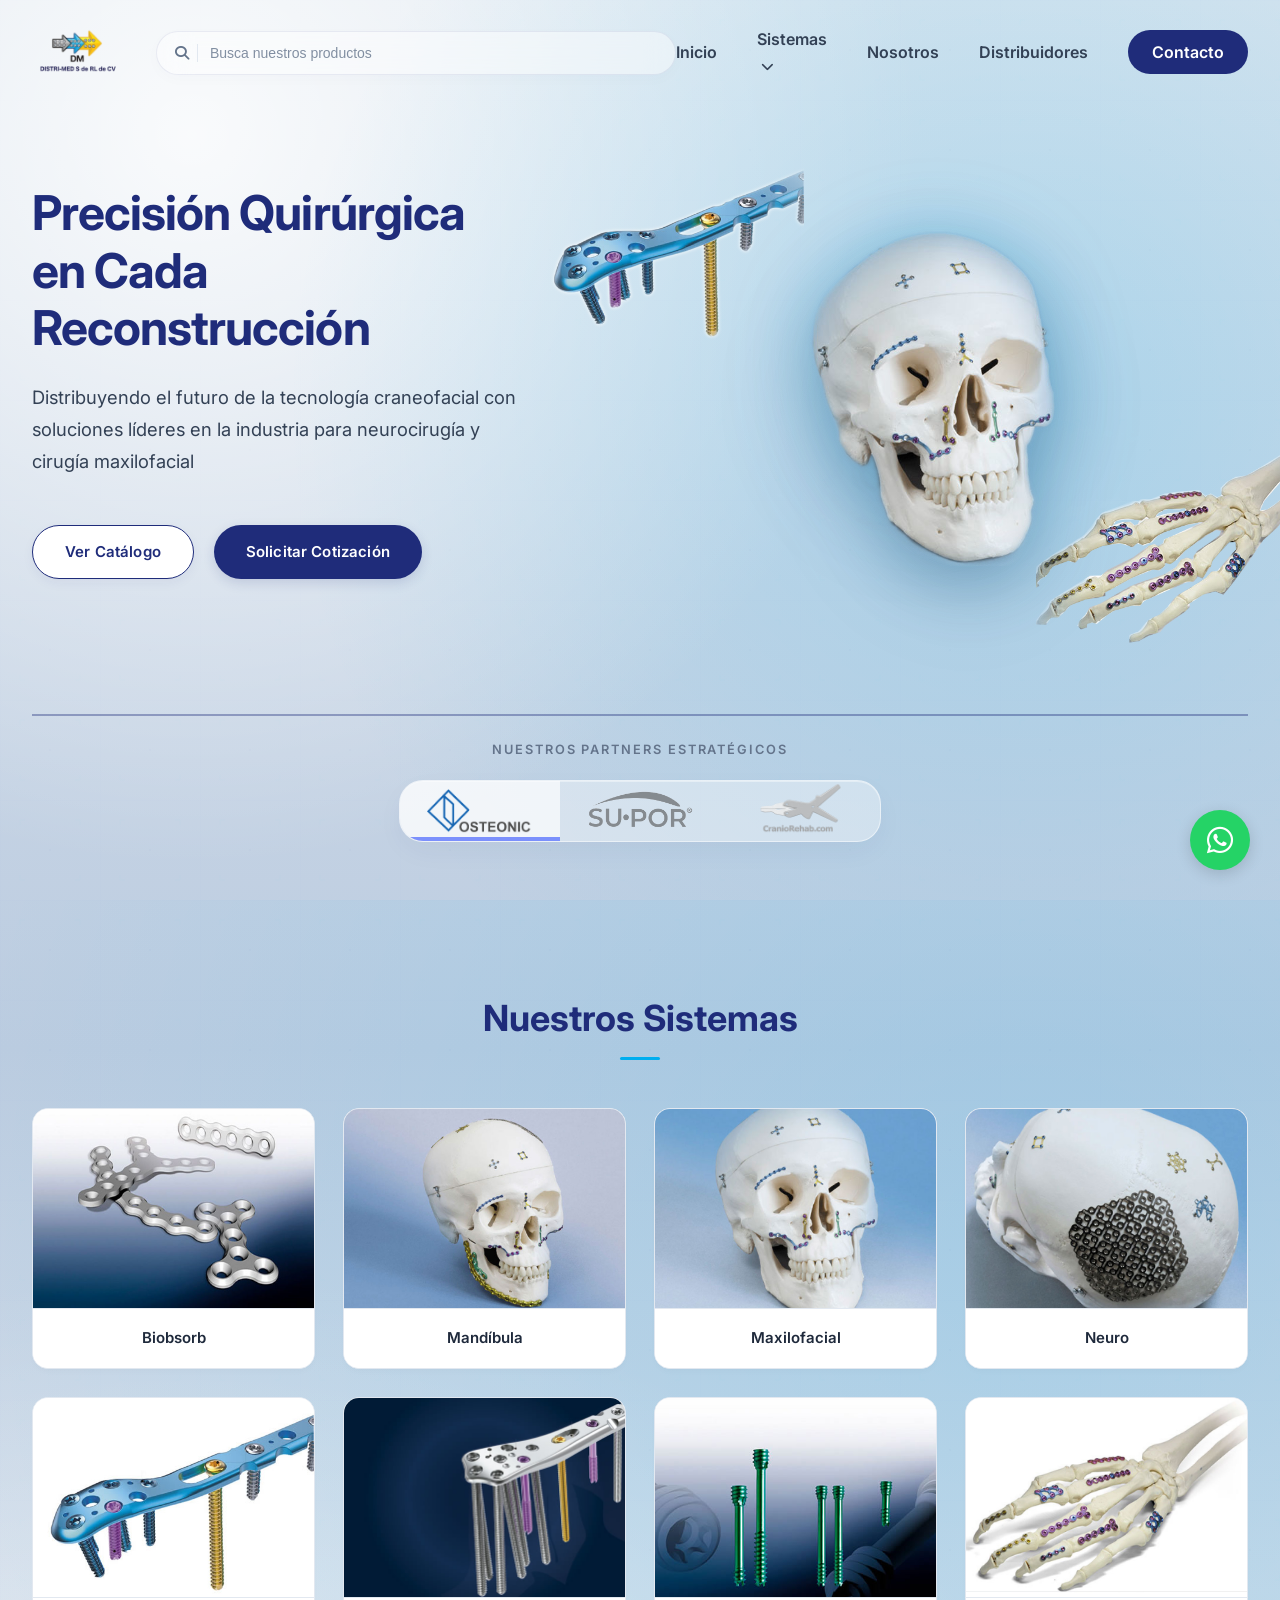
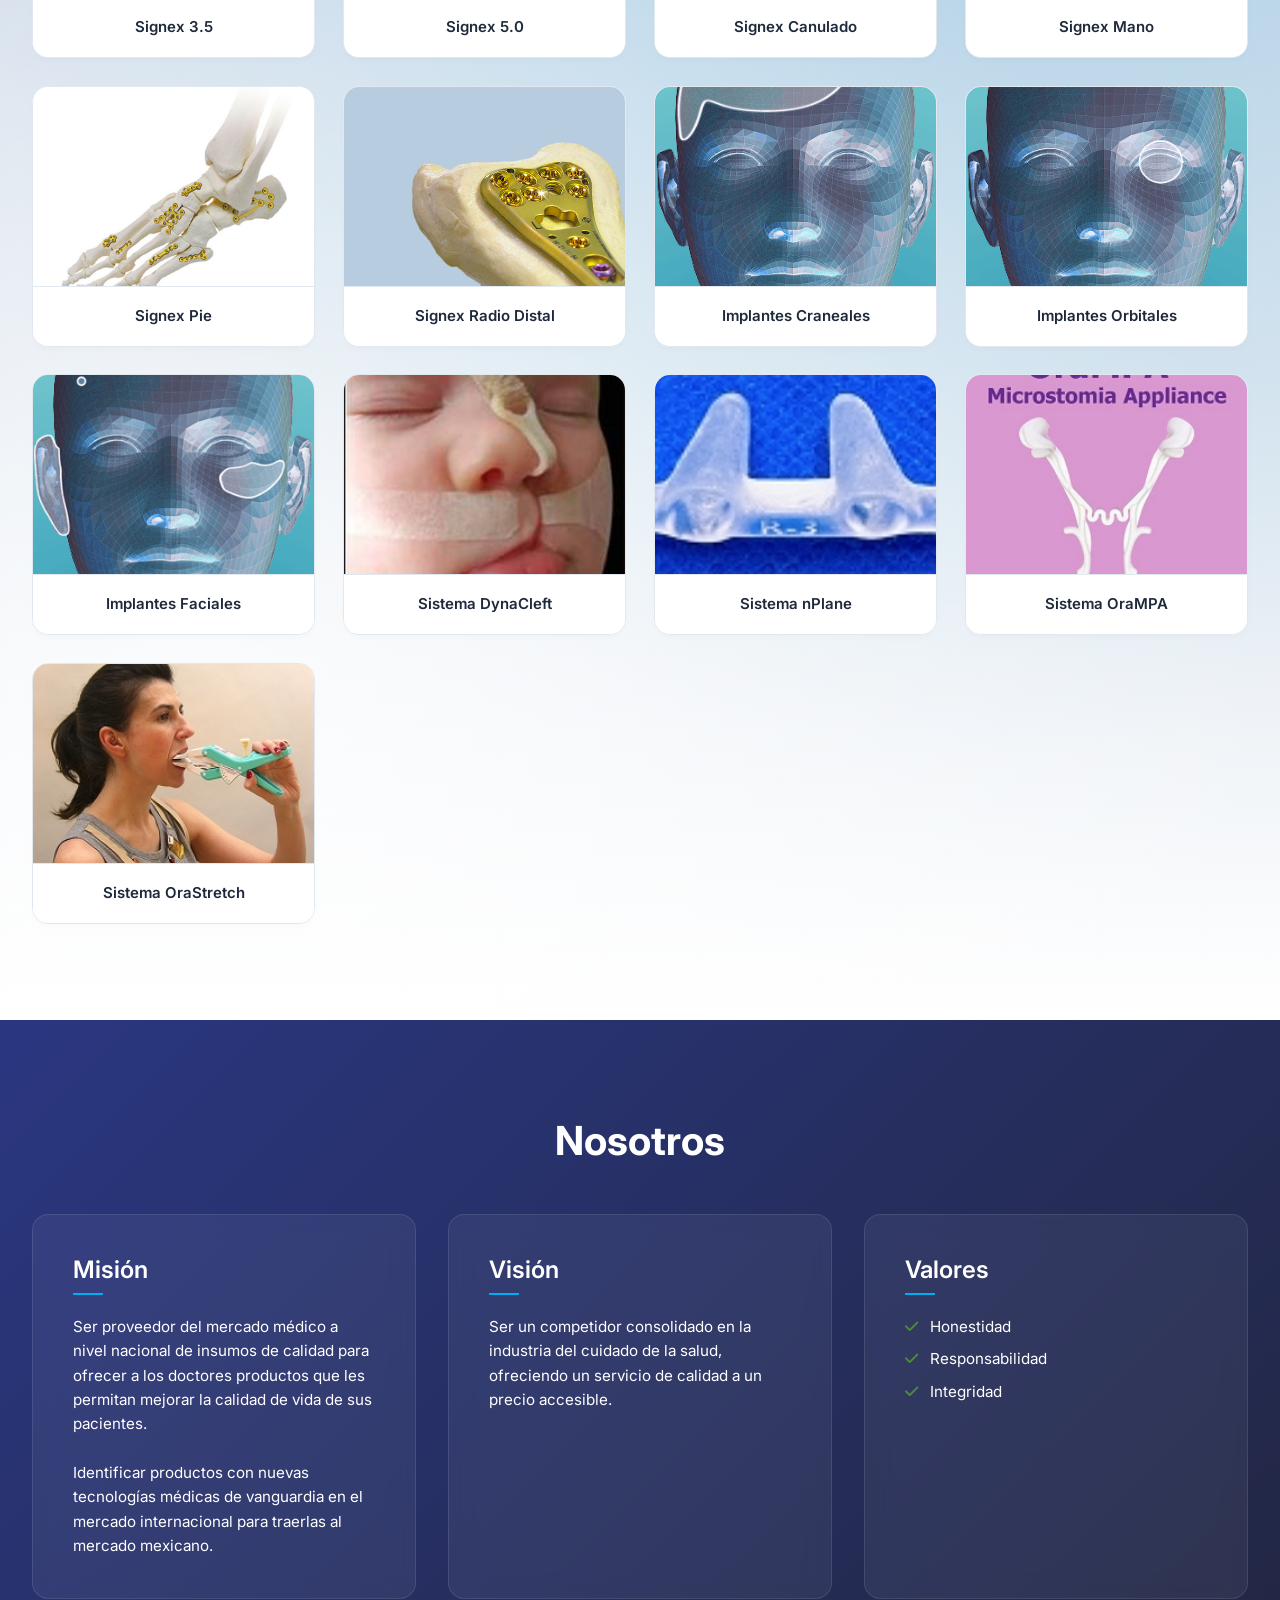
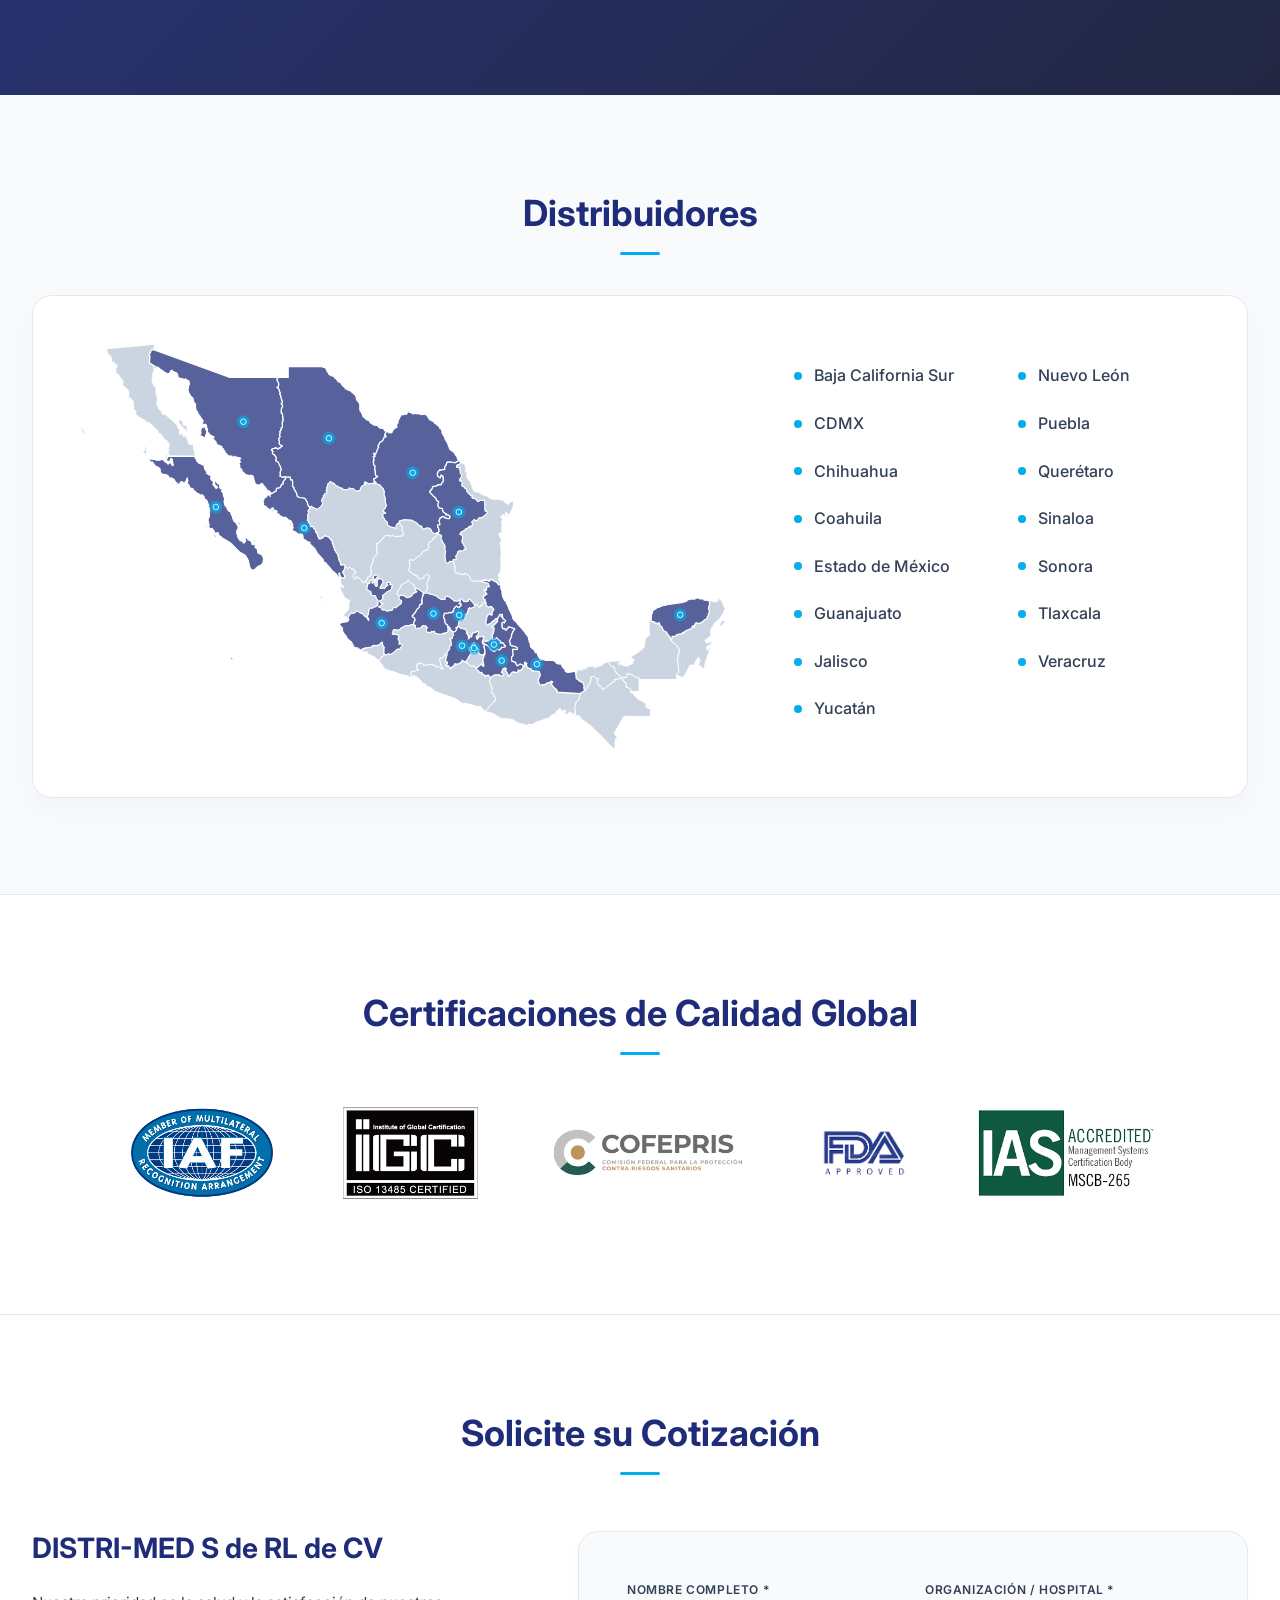
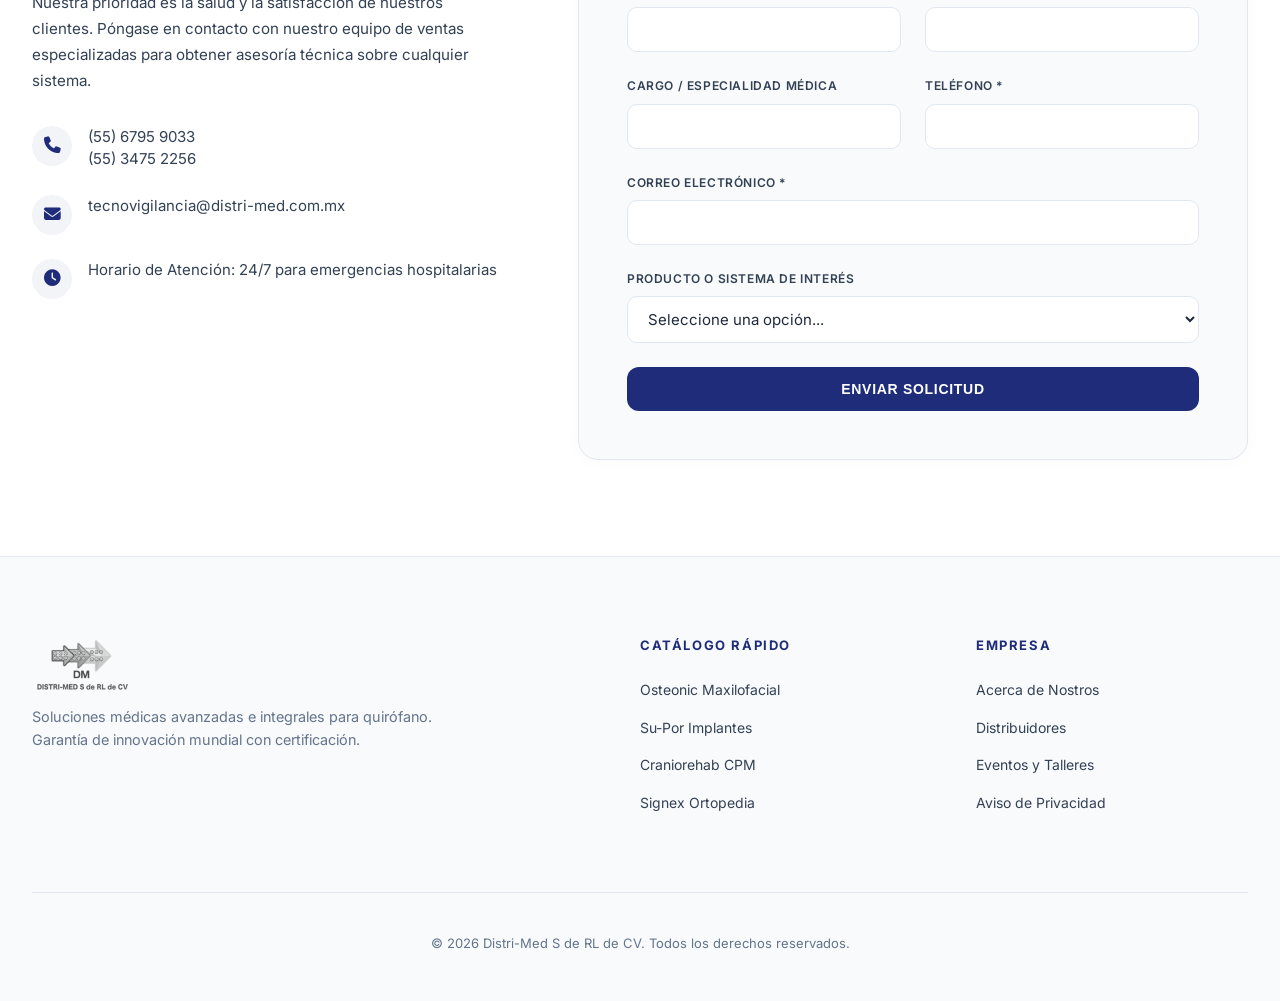
==== commit 746439e9: "update fixes" ====
--- a/index.html
+++ b/index.html
@@ -90,8 +90,9 @@
         </div>
     </nav>
 
-    <!-- 1. HERO (Interactive Surgical Grid + Highlight Brand Selector) -->
-    <header class="hero">
+    <div class="hero-sistemas-bg">
+        <!-- 1. HERO (Interactive Surgical Grid + Highlight Brand Selector) -->
+        <header class="hero">
         <div class="container hero-container">
             <div class="hero-left text-left fade-in-up">
                 <h1 class="hero-headline">Precisión Quirúrgica<br>en Cada<br>Reconstrucción</h1>
@@ -221,6 +222,7 @@
             </div>
         </div>
     </section>
+    </div>
 
     <!-- 4. NOSOTROS (Misión, Visión, Valores) -->
     <section class=" section-padding stats-banner" id="nosotros">
--- a/styles.css
+++ b/styles.css
@@ -392,15 +392,20 @@
 /* ==========================================================================
    Hero Section & Interactive Grid
    ========================================================================== */
+.hero-sistemas-bg {
+  position: relative;
+  background: 
+    url("data:image/svg+xml,%3Csvg width='100' height='100' viewBox='0 0 100 100' xmlns='http://www.w3.org/2000/svg'%3E%3Cpath d='M 100 0 L 0 0 0 100' fill='none' stroke='rgba(31, 44, 122, 0.015)' stroke-width='0.5'/%3E%3Cpath d='M 20 20 L 25 20 M 20 20 L 20 25 M 80 20 L 75 20 M 80 20 L 80 25 M 80 80 L 75 80 M 80 80 L 80 75 M 20 80 L 25 80 M 20 80 L 20 75' fill='none' stroke='rgba(0, 174, 239, 0.03)' stroke-width='0.5'/%3E%3Ccircle cx='50' cy='50' r='1' fill='rgba(31, 44, 122, 0.025)'/%3E%3C/svg%3E"),
+    linear-gradient(180deg, #DCE5EE 0%, #BCCCE0 40%, #DCE5EE 75%, #FFFFFF 100%);
+}
+
 .hero {
   position: relative;
   min-height: 100vh;
   padding: 120px 0 40px; /* Reduced padding to make everything fit within 100vh */
   background: 
-    url("data:image/svg+xml,%3Csvg width='100' height='100' viewBox='0 0 100 100' xmlns='http://www.w3.org/2000/svg'%3E%3Cpath d='M 100 0 L 0 0 0 100' fill='none' stroke='rgba(31, 44, 122, 0.018)' stroke-width='0.5'/%3E%3Cpath d='M 20 20 L 25 20 M 20 20 L 20 25 M 80 20 L 75 20 M 80 20 L 80 25 M 80 80 L 75 80 M 80 80 L 80 75 M 20 80 L 25 80 M 20 80 L 20 75' fill='none' stroke='rgba(0, 174, 239, 0.035)' stroke-width='0.5'/%3E%3Ccircle cx='50' cy='50' r='1' fill='rgba(31, 44, 122, 0.03)'/%3E%3C/svg%3E"),
     radial-gradient(circle at 80% 45%, rgba(0, 174, 239, 0.18) 0%, rgba(0, 174, 239, 0) 65%),
-    radial-gradient(circle at 15% 15%, rgba(229, 236, 242, 0.7) 0%, rgba(229, 236, 242, 0) 55%),
-    linear-gradient(180deg, #E5ECF2 0%, #C1D7F0 50%, #9AB0C7 100%);
+    radial-gradient(circle at 15% 15%, rgba(255, 255, 255, 0.85) 0%, rgba(255, 255, 255, 0) 55%);
   display: flex;
   flex-direction: column;
   align-items: center;
@@ -857,8 +862,8 @@
 
 .brand-tabs {
   display: flex;
-  gap: 1.5rem;
-  align-items: center;
+  gap: 0;
+  align-items: stretch;
   justify-content: center;
   flex-wrap: wrap;
   /* Unified horizontal glass panel styling */
@@ -869,22 +874,23 @@
   box-shadow: 
     0 10px 30px -5px rgba(31, 44, 122, 0.06),
     inset 0 1px 0 rgba(255, 255, 255, 0.4);
-  padding: 8px 16px;
+  padding: 0;
   border-radius: 24px;
+  overflow: hidden;
 }
 
 .brand-tab {
   background: transparent;
-  border: 1px solid transparent;
+  border: none;
   padding: 8px 24px;
-  border-radius: 16px;
+  border-radius: 0;
   cursor: pointer;
   transition: all 0.3s cubic-bezier(0.4, 0, 0.2, 1);
   display: flex;
   align-items: center;
   justify-content: center;
-  height: 52px;
-  width: 146px;
+  height: 60px;
+  width: 160px;
 }
 
 .brand-tab img {
@@ -913,11 +919,10 @@
 /* Active Highlight States based on product color values */
 .brand-tab.active {
   background: rgba(255, 255, 255, 0.65);
-  box-shadow: 0 4px 15px rgba(31, 44, 122, 0.05);
 }
 
 .brand-tab.active[data-brand="osteonic"] {
-  border-color: rgba(61, 90, 254, 0.25);
+  box-shadow: inset 0 -4px 0 rgba(61, 90, 254, 0.65);
 }
 .brand-tab.active[data-brand="osteonic"] img {
   filter: none;
@@ -925,7 +930,7 @@
 }
 
 .brand-tab.active[data-brand="supor"] {
-  border-color: rgba(0, 175, 182, 0.25);
+  box-shadow: inset 0 -4px 0 rgba(0, 175, 182, 0.65);
 }
 .brand-tab.active[data-brand="supor"] img {
   filter: none;
@@ -933,7 +938,7 @@
 }
 
 .brand-tab.active[data-brand="craniorehab"] {
-  border-color: rgba(23, 174, 181, 0.25);
+  box-shadow: inset 0 -4px 0 rgba(23, 174, 181, 0.65);
 }
 .brand-tab.active[data-brand="craniorehab"] img {
   filter: none;
@@ -990,16 +995,17 @@
   }
   
   .brand-tabs {
-    gap: 0.75rem;
-    padding: 6px 12px;
+    gap: 0;
+    padding: 0;
     border-radius: 20px;
+    overflow: hidden;
   }
   
   .brand-tab {
     width: 120px;
-    height: 44px;
+    height: 48px;
     padding: 6px 12px;
-    border-radius: 12px;
+    border-radius: 0;
   }
 }
 
@@ -1047,10 +1053,8 @@
 .categories {
   position: relative;
   background: 
-    url("data:image/svg+xml,%3Csvg width='100' height='100' viewBox='0 0 100 100' xmlns='http://www.w3.org/2000/svg'%3E%3Cpath d='M 100 0 L 0 0 0 100' fill='none' stroke='rgba(31, 44, 122, 0.015)' stroke-width='0.5'/%3E%3Cpath d='M 20 20 L 25 20 M 20 20 L 20 25 M 80 20 L 75 20 M 80 20 L 80 25 M 80 80 L 75 80 M 80 80 L 80 75 M 20 80 L 25 80 M 20 80 L 20 75' fill='none' stroke='rgba(0, 174, 239, 0.03)' stroke-width='0.5'/%3E%3Ccircle cx='50' cy='50' r='1' fill='rgba(31, 44, 122, 0.025)'/%3E%3C/svg%3E"),
     radial-gradient(circle at 80% 20%, rgba(0, 174, 239, 0.15) 0%, rgba(0, 174, 239, 0) 65%),
-    radial-gradient(circle at 15% 85%, rgba(255, 255, 255, 0.8) 0%, rgba(255, 255, 255, 0) 60%),
-    linear-gradient(180deg, #9AB0C7 0%, #C1D7F0 50%, #FFFFFF 100%);
+    radial-gradient(circle at 15% 85%, rgba(255, 255, 255, 0.8) 0%, rgba(255, 255, 255, 0) 60%);
 }
 
 .category-grid {
@@ -1608,8 +1612,8 @@
 
 .mega-menu {
   position: absolute;
-  top: 63px; /* Moved up to be close to the "Sistemas" text trigger */
-  left: 47%;
+  top: 65px; /* Moved up to be close to the "Sistemas" text trigger */
+  left: 46.8%;
   transform: translateX(-50%) translateY(6px);
   width: 100%;
   max-width: 600px;
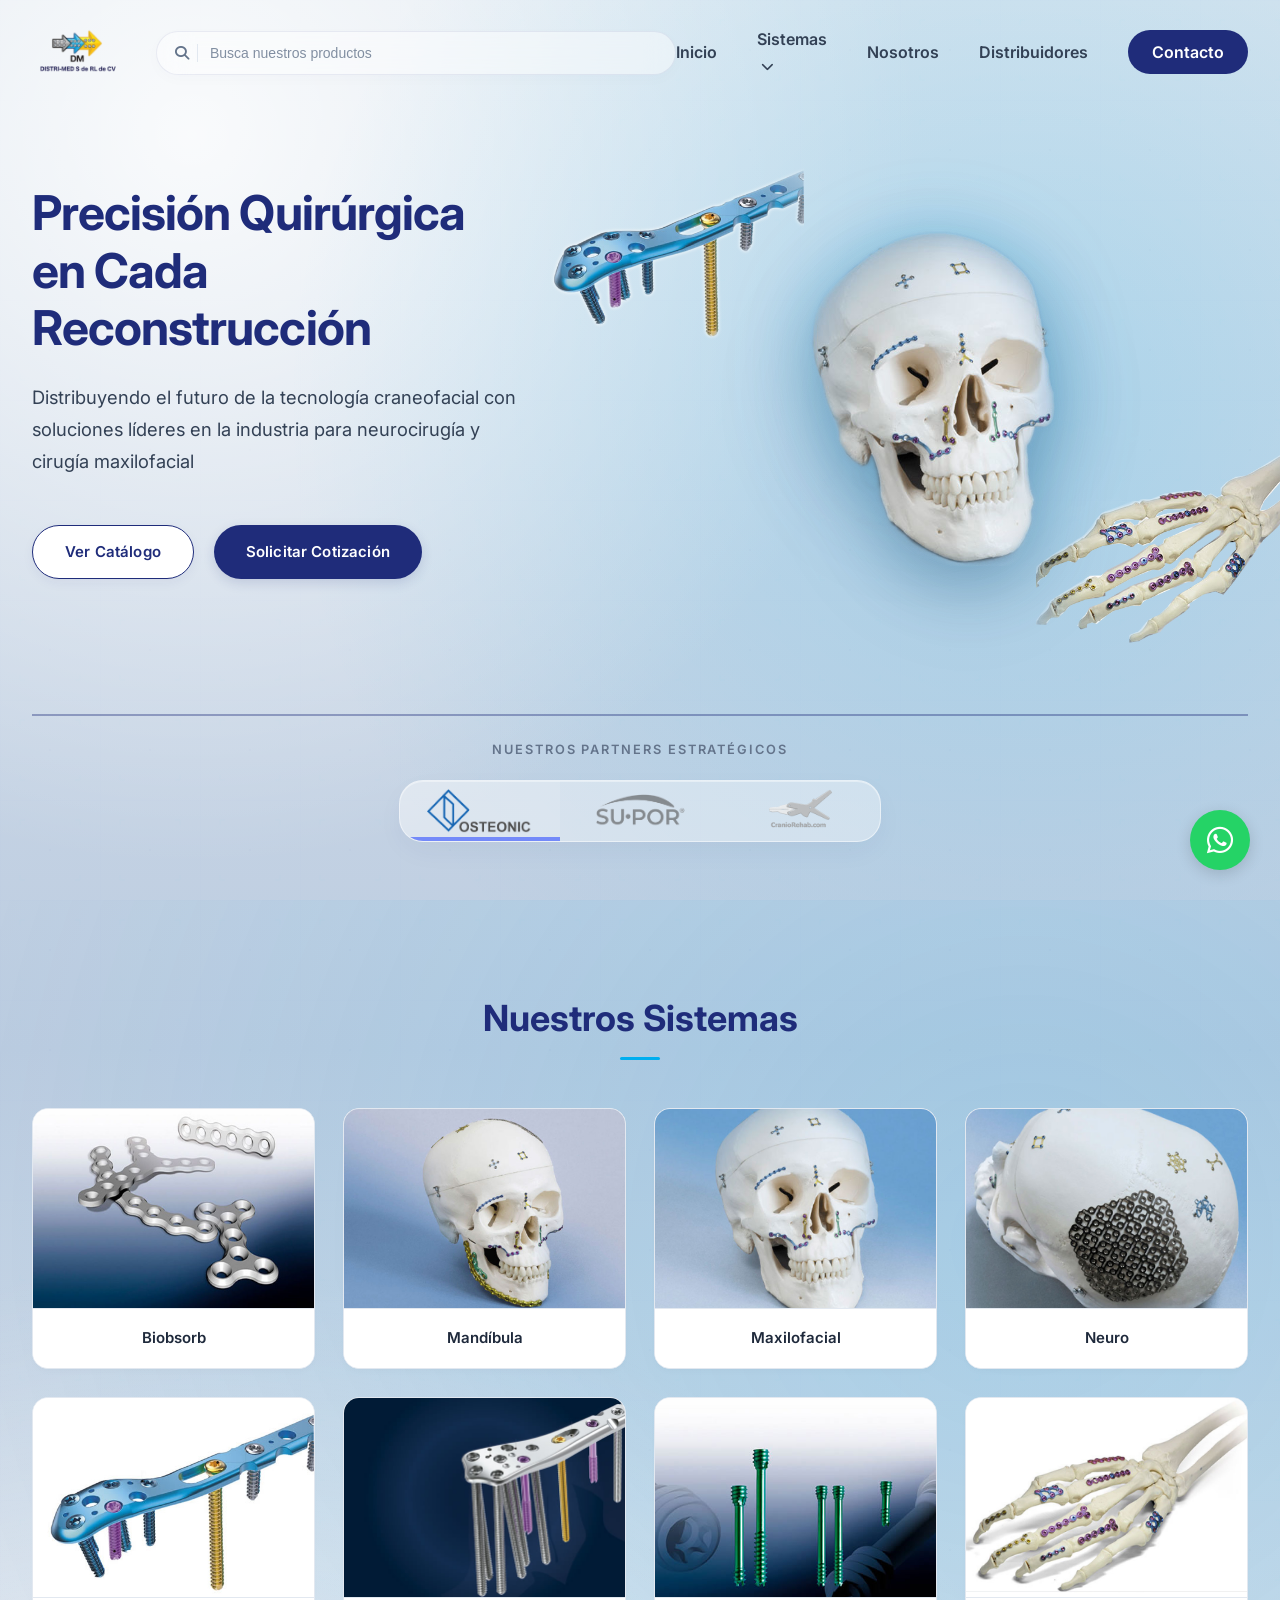
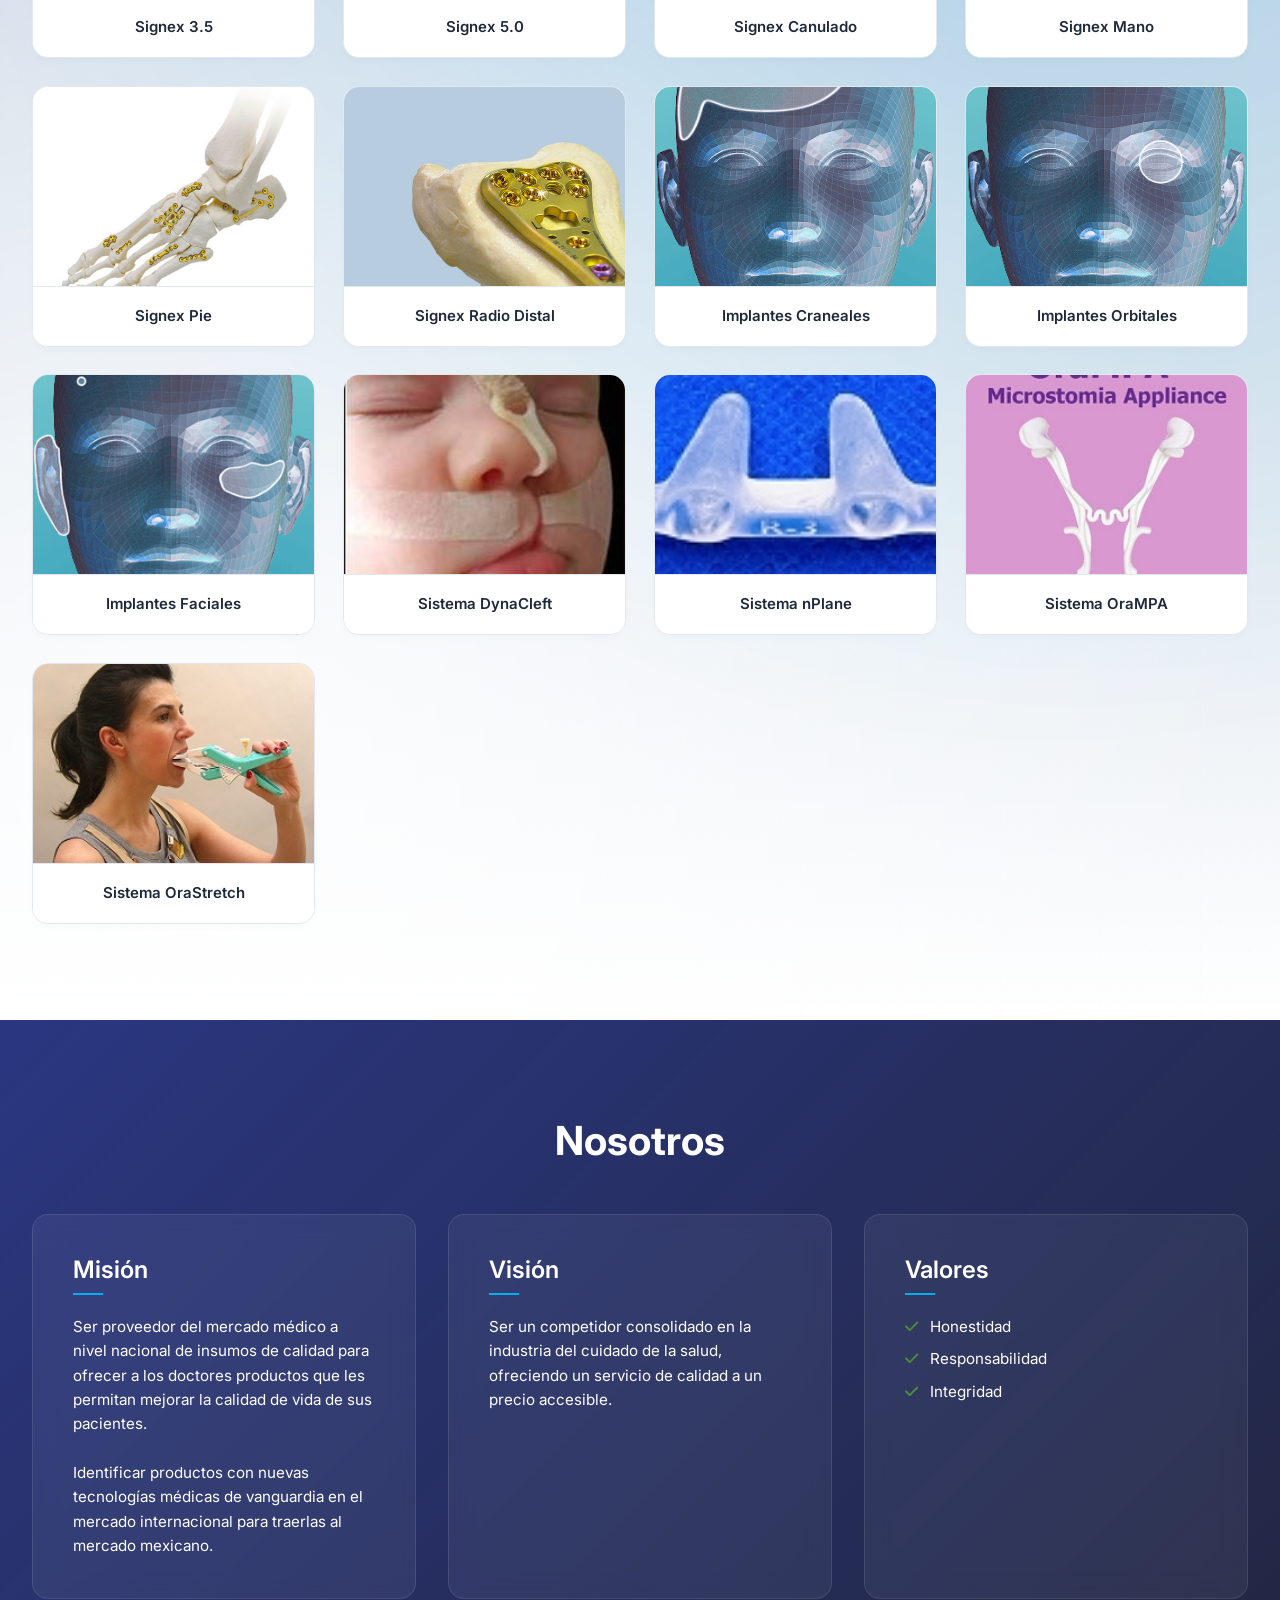
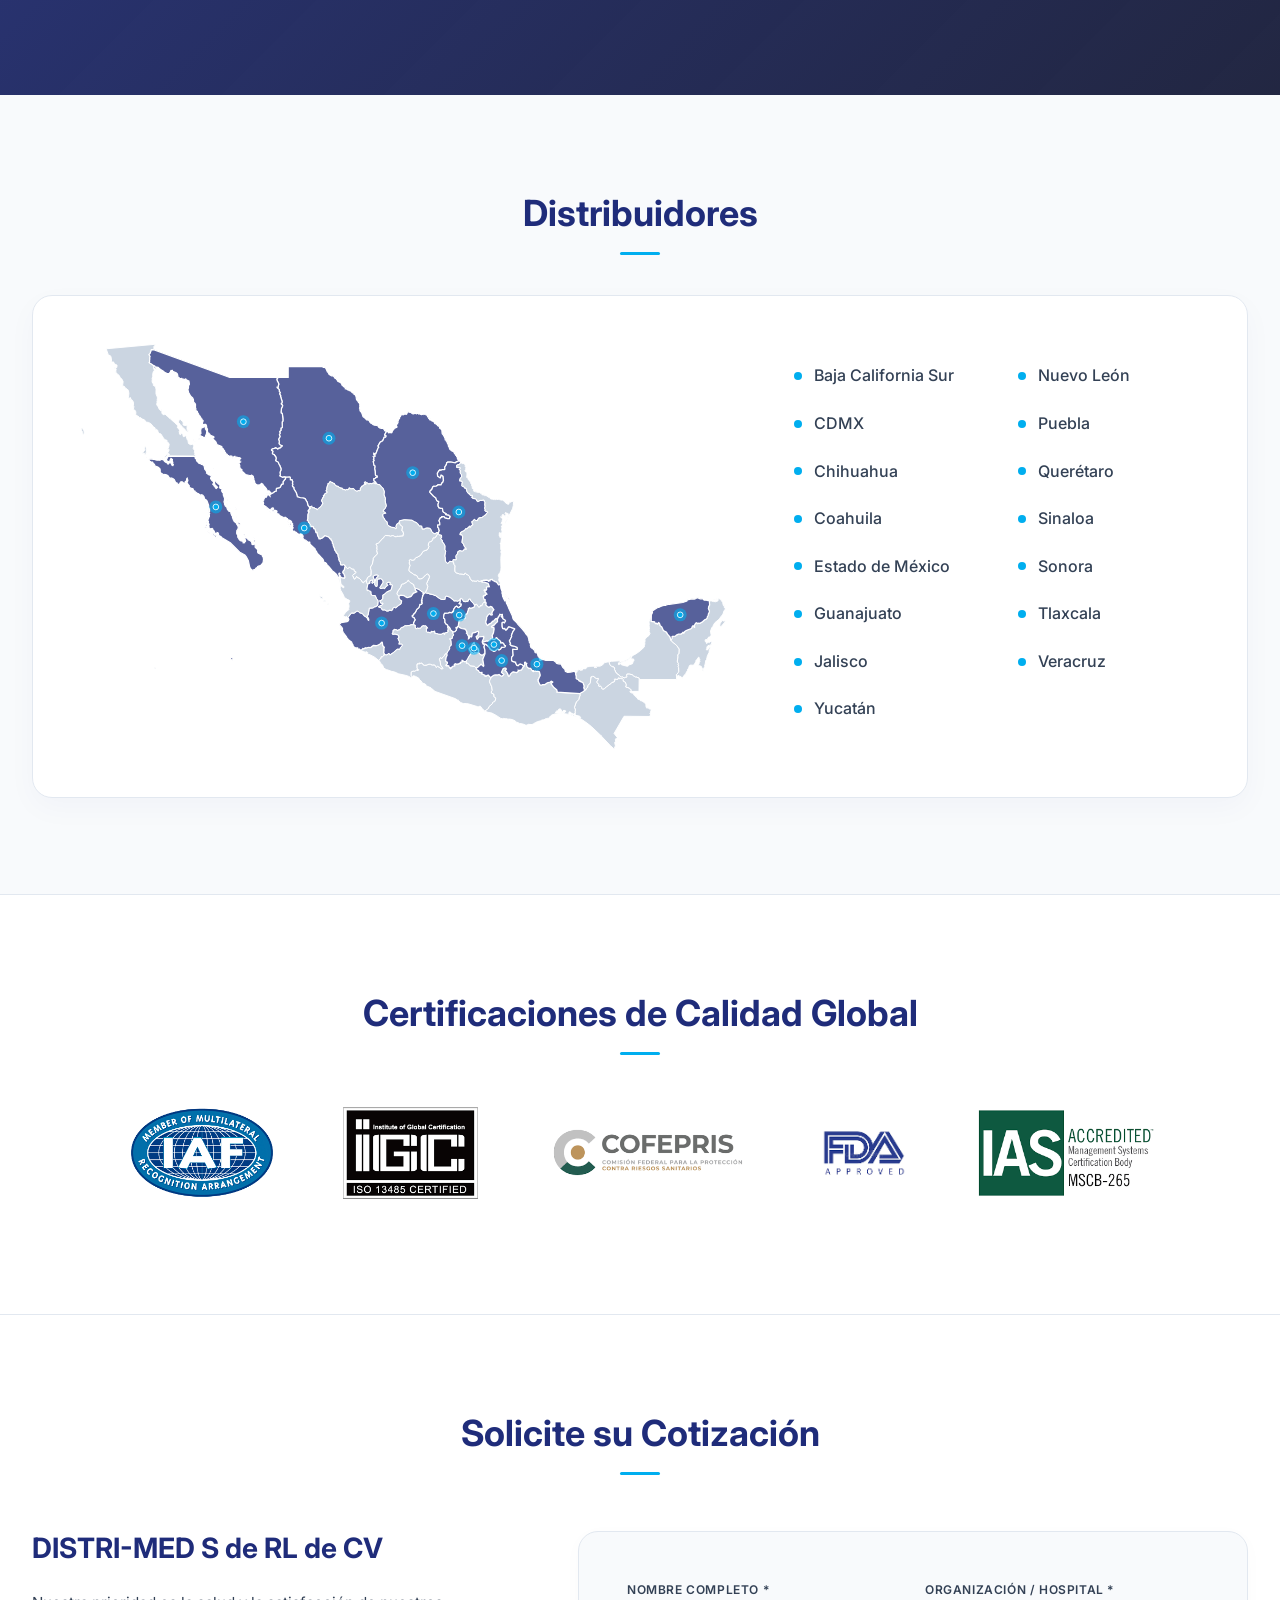
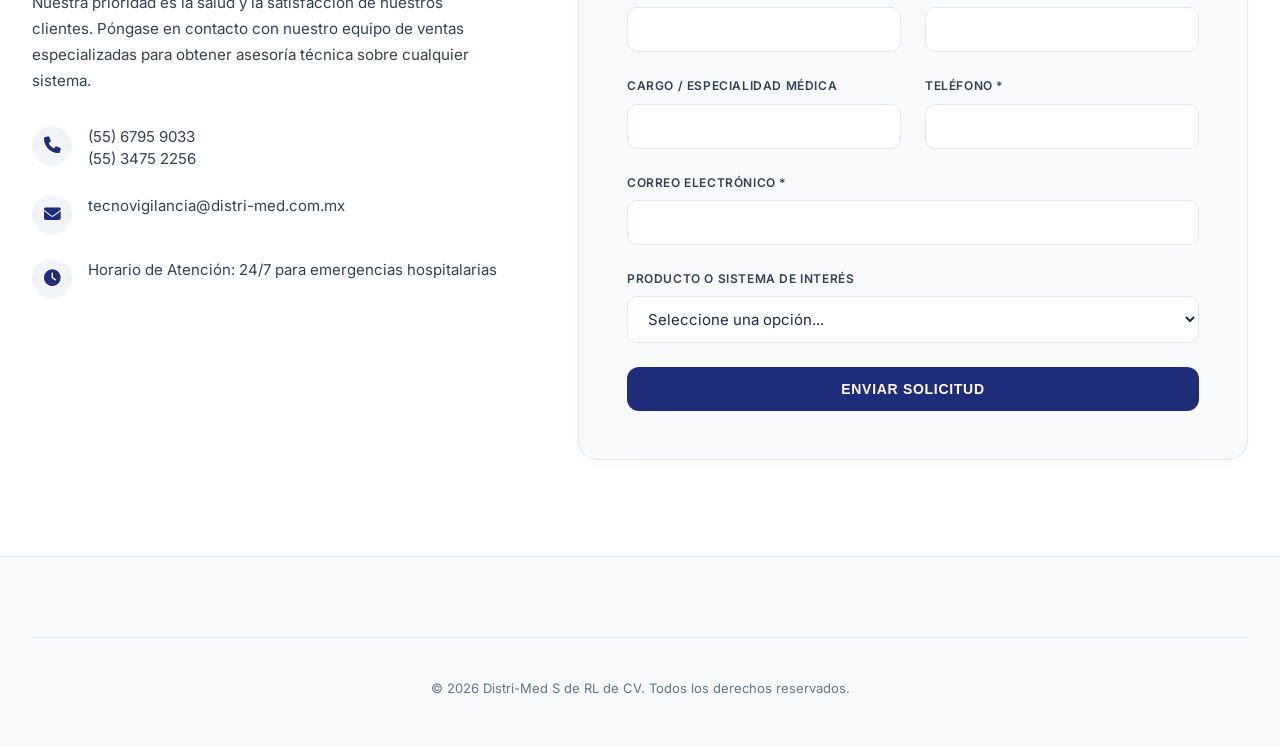
==== commit b3d1aaef: "update fixes" ====
--- a/index.html
+++ b/index.html
@@ -593,40 +593,7 @@
 
     <!-- 6. FOOTER (Professional Legitimacy) -->
     <footer class="site-footer">
-        <div class="container">
-            <div class="footer-grid">
-                <div class="footer-col">
-                    <img src="Brand logos/Distrimed logo.png" alt="Distri-Med Logo"
-                        style="height: 60px; filter: grayscale(1); opacity: 0.8; margin-bottom: 0.5rem; margin-left: -5px;">
-                    <p style="color: var(--text-muted); font-size: 0.9rem; max-width: 80%;">Soluciones médicas avanzadas
-                        e integrales para quirófano. Garantía de innovación mundial con certificación.</p>
-                </div>
-
-                <div class="footer-col">
-                    <h4>Catálogo Rápido</h4>
-                    <ul class="footer-links">
-                        <li><a href="Brochures/CATALOGO-OSTEONIC-MAXILOFACIAL-ESPANOL.pdf" target="_blank">Osteonic
-                                Maxilofacial</a></li>
-                        <li><a href="Brochures/CATALOGO-SU-POR.pdf" target="_blank">Su-Por Implantes</a></li>
-                        <li><a href="Brochures/CranioRehab-Overview-Intl-Full-2411-Open-1.pdf"
-                                target="_blank">Craniorehab CPM</a></li>
-                        <li><a href="Brochures/CATALOGO-OSTEONIC-RADIO-DISTAL-ESPANOL.pdf" target="_blank">Signex
-                                Ortopedia</a></li>
-                    </ul>
-                </div>
-
-                <div class="footer-col">
-                    <h4>Empresa</h4>
-                    <ul class="footer-links">
-                        <li><a href="#nosotros">Acerca de Nostros</a></li>
-                        <li><a href="#">Distribuidores</a></li>
-                        <li><a href="#">Eventos y Talleres</a></li>
-                        <li><a href="#">Aviso de Privacidad</a></li>
-                    </ul>
-                </div>
-            </div>
-
-            <div class="footer-bottom"
+        <div class="container"><div class="footer-bottom"
                 style="display: flex; flex-direction: column; align-items: center; justify-content: center; gap: 1rem;">
                 <p>&copy; 2026 Distri-Med S de RL de CV. Todos los derechos reservados.</p>
             </div>
--- a/styles.css
+++ b/styles.css
@@ -447,6 +447,49 @@
   color: var(--text-secondary);
 }
 
+/* First-time Hero Load Animations */
+.anim-letter {
+  display: inline-block;
+  opacity: 0;
+  transform: translateY(10px);
+  animation: revealLetter 0.2s forwards cubic-bezier(0.2, 0.8, 0.2, 1);
+}
+
+@keyframes revealLetter {
+  to {
+    opacity: 1;
+    transform: translateY(0);
+  }
+}
+
+.hero-subheadline.animate-sub {
+  opacity: 0;
+  transform: translate(40px, 20px); /* Slide in from bottom right */
+  animation: revealSubheadline 0.8s forwards cubic-bezier(0.16, 1, 0.3, 1);
+  animation-delay: 0.9s; /* Starts right as the letters animation is finishing */
+}
+
+@keyframes revealSubheadline {
+  to {
+    opacity: 1;
+    transform: translate(0, 0);
+  }
+}
+
+.hero-ctas.animate-ctas {
+  opacity: 0;
+  transform: translateY(15px);
+  animation: revealCTAs 0.6s forwards cubic-bezier(0.16, 1, 0.3, 1);
+  animation-delay: 1.4s; /* Starts after the subheadline begins revealing */
+}
+
+@keyframes revealCTAs {
+  to {
+    opacity: 1;
+    transform: translateY(0);
+  }
+}
+
 /* ==========================================================================
    Hero Search Bar & Navbar Search Styling
    ========================================================================== */
@@ -899,11 +942,12 @@
   object-fit: contain;
   filter: grayscale(1);
   opacity: 0.6; /* Increased from 0.55 for higher visibility */
-  transition: all 0.3s ease;
+  transform: scale(0.85); /* Smaller by default */
+  transition: all 0.3s cubic-bezier(0.4, 0, 0.2, 1);
 }
 
 .brand-tab[data-brand="craniorehab"] img {
-  transform: scale(1.4);
+  transform: scale(1.1); /* Smaller by default relative to its larger original size */
   opacity: 0.9; /* Increased from 0.75 for higher visibility */
 }
 
@@ -914,11 +958,15 @@
 .brand-tab:hover img {
   opacity: 0.85;
   filter: grayscale(0.3);
+  transform: scale(1.0); /* Grow to normal size on hover */
+}
+.brand-tab:hover[data-brand="craniorehab"] img {
+  transform: scale(1.4); /* Grow to normal size on hover */
 }
 
 /* Active Highlight States based on product color values */
 .brand-tab.active {
-  background: rgba(255, 255, 255, 0.65);
+  background: rgba(255, 255, 255, 0.1);
 }
 
 .brand-tab.active[data-brand="osteonic"] {
@@ -927,6 +975,7 @@
 .brand-tab.active[data-brand="osteonic"] img {
   filter: none;
   opacity: 1;
+  transform: scale(1.0); /* Grow to normal size when active */
 }
 
 .brand-tab.active[data-brand="supor"] {
@@ -935,6 +984,7 @@
 .brand-tab.active[data-brand="supor"] img {
   filter: none;
   opacity: 1;
+  transform: scale(1.0); /* Grow to normal size when active */
 }
 
 .brand-tab.active[data-brand="craniorehab"] {
@@ -943,6 +993,7 @@
 .brand-tab.active[data-brand="craniorehab"] img {
   filter: none;
   opacity: 1;
+  transform: scale(1.4); /* Grow to normal size when active */
 }
 
 @media (max-width: 900px) {
@@ -1104,7 +1155,7 @@
 }
 
 .category-item-img:hover img {
-  transform: scale(1.03);
+  transform: scale(1.05);
 }
 
 /* Osteonic cards hover */
@@ -1203,7 +1254,7 @@
 }
 
 img[src*="Certifications/"]:hover {
-  transform: scale(1.05);
+  transform: scale(1.15);
 }
 
 /* ==========================================================================
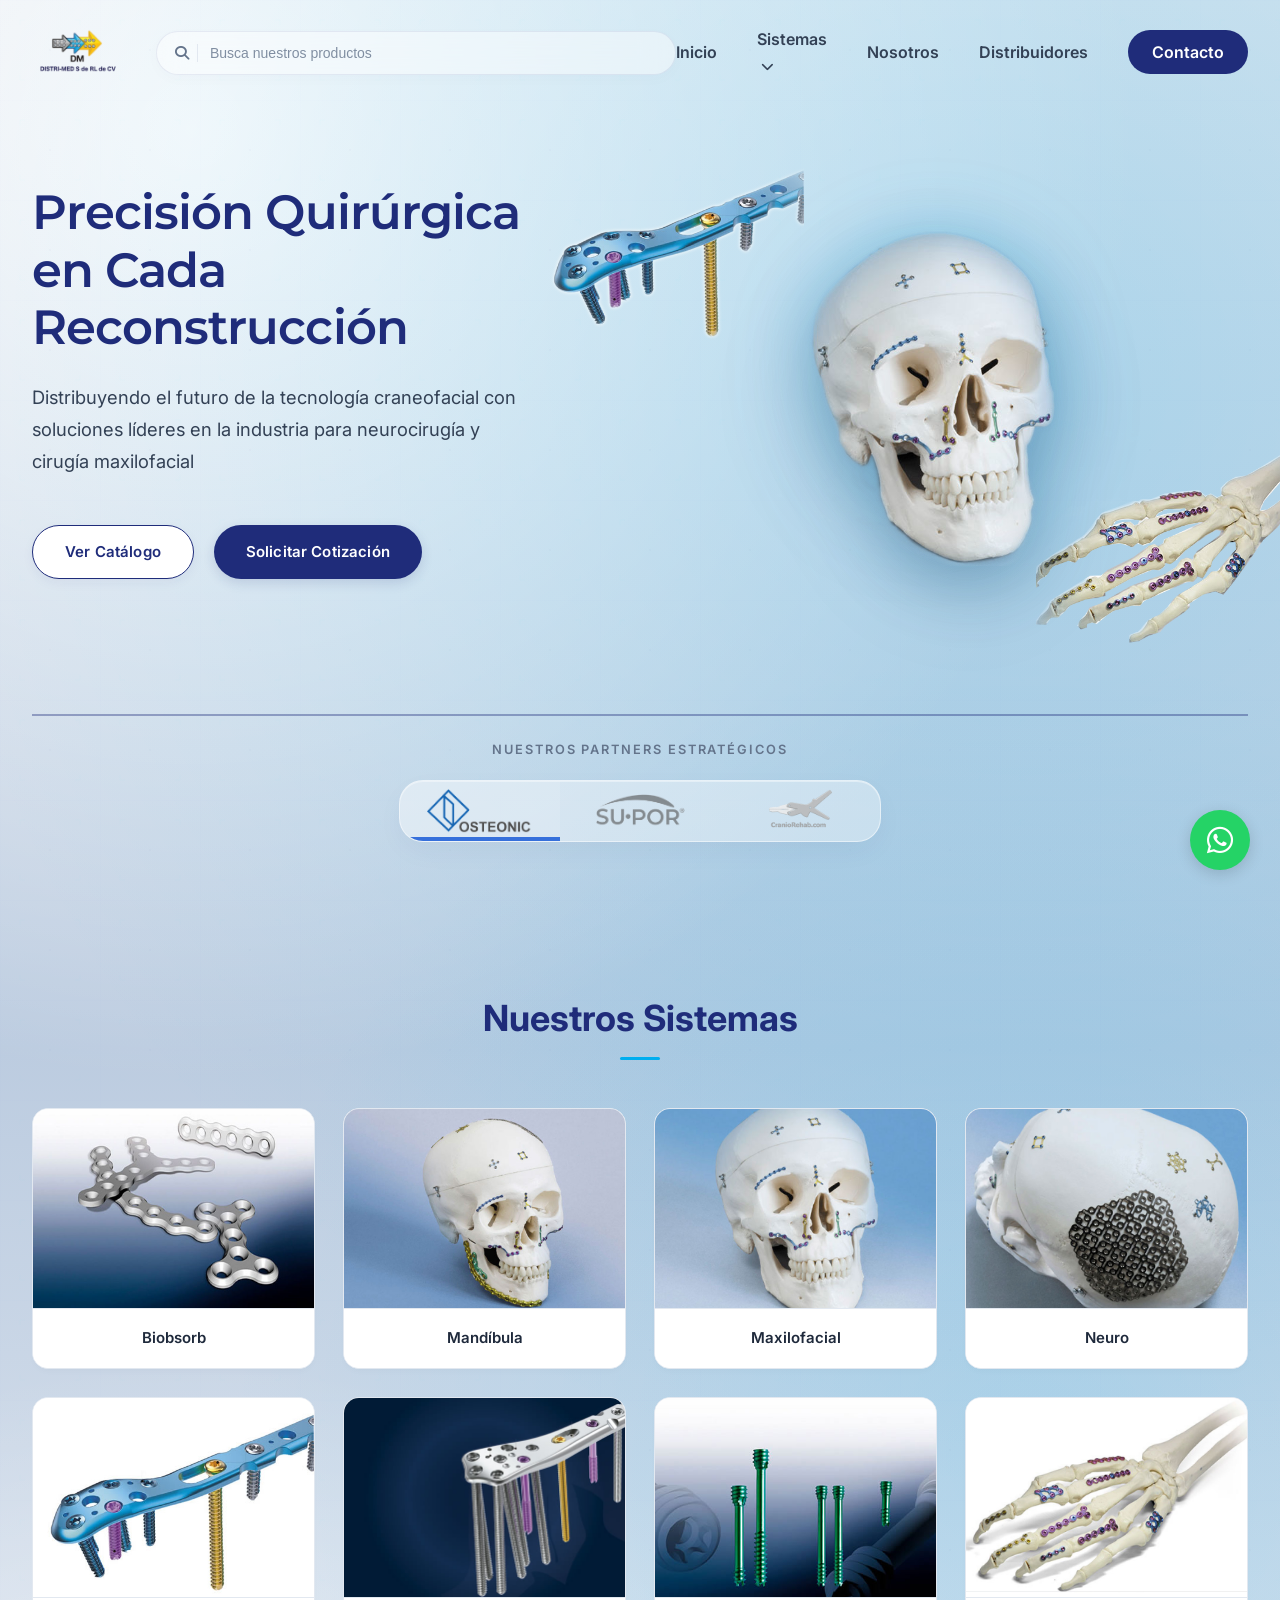
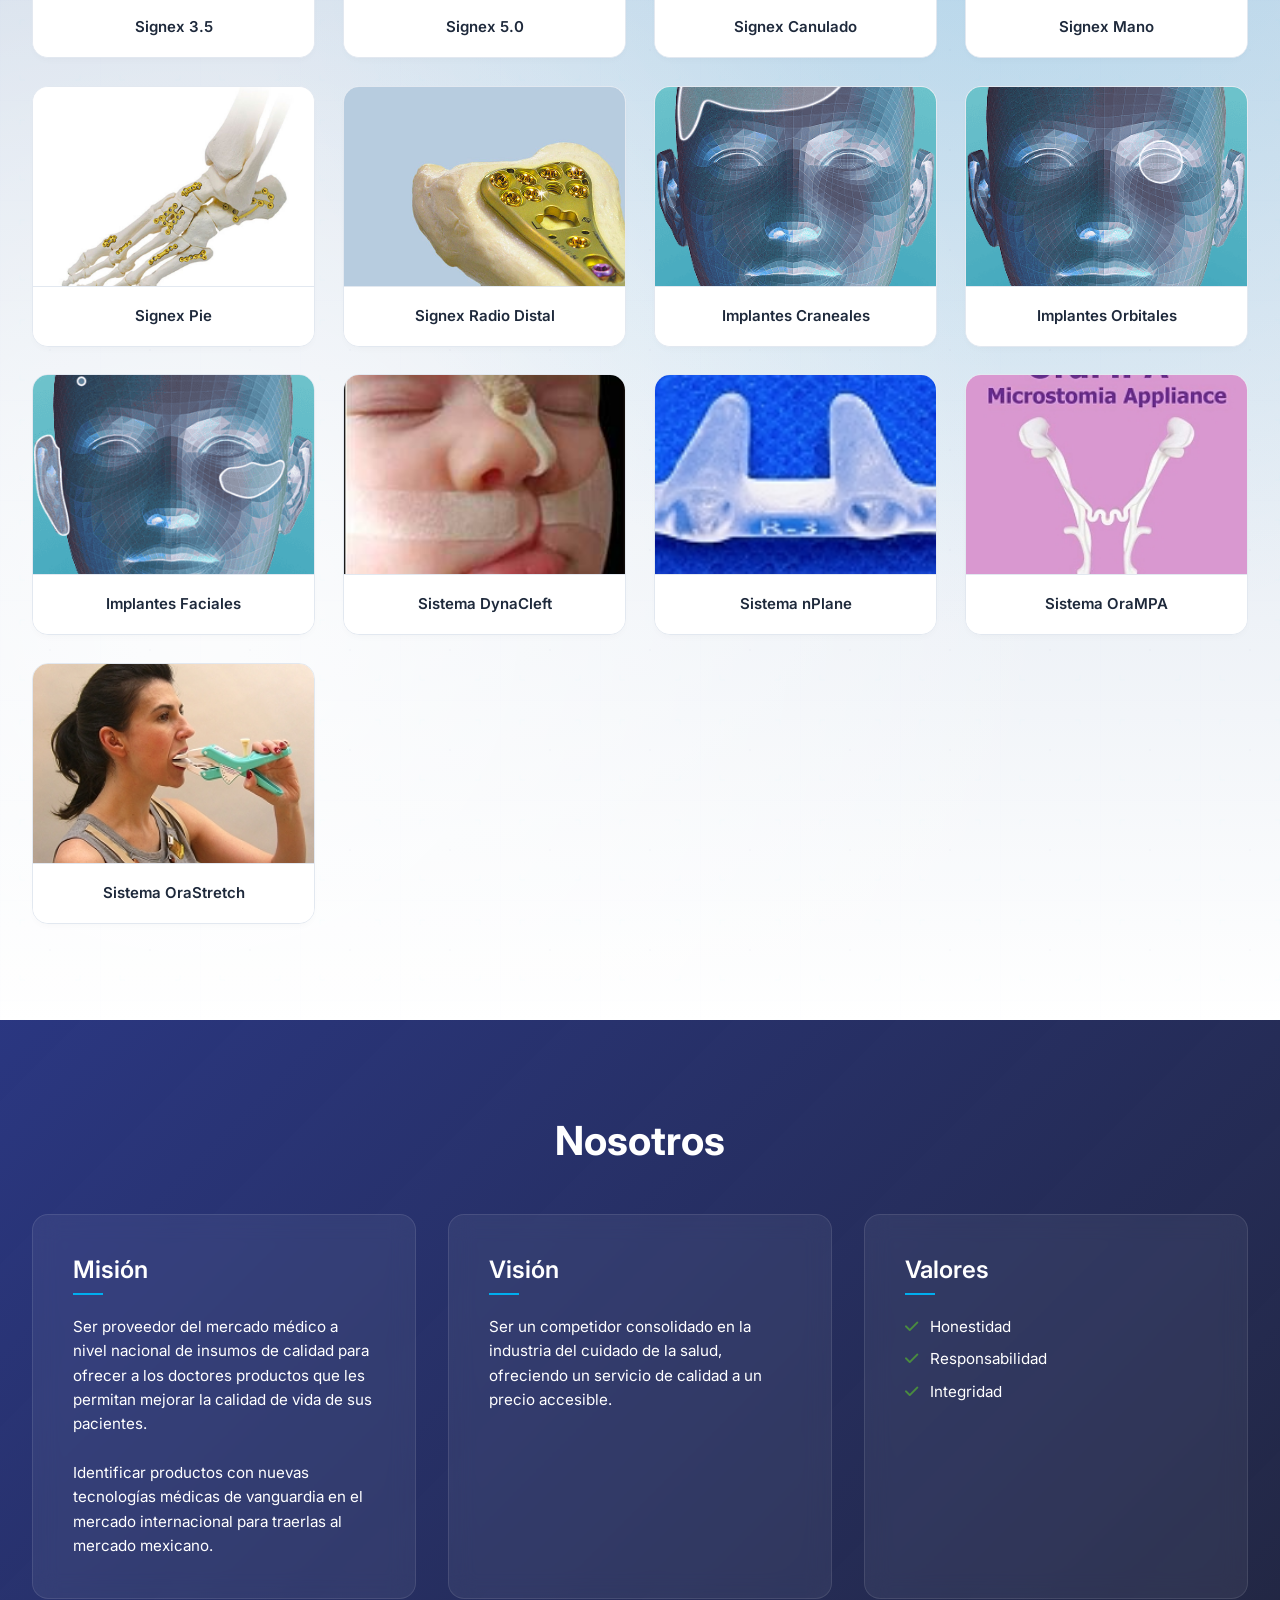
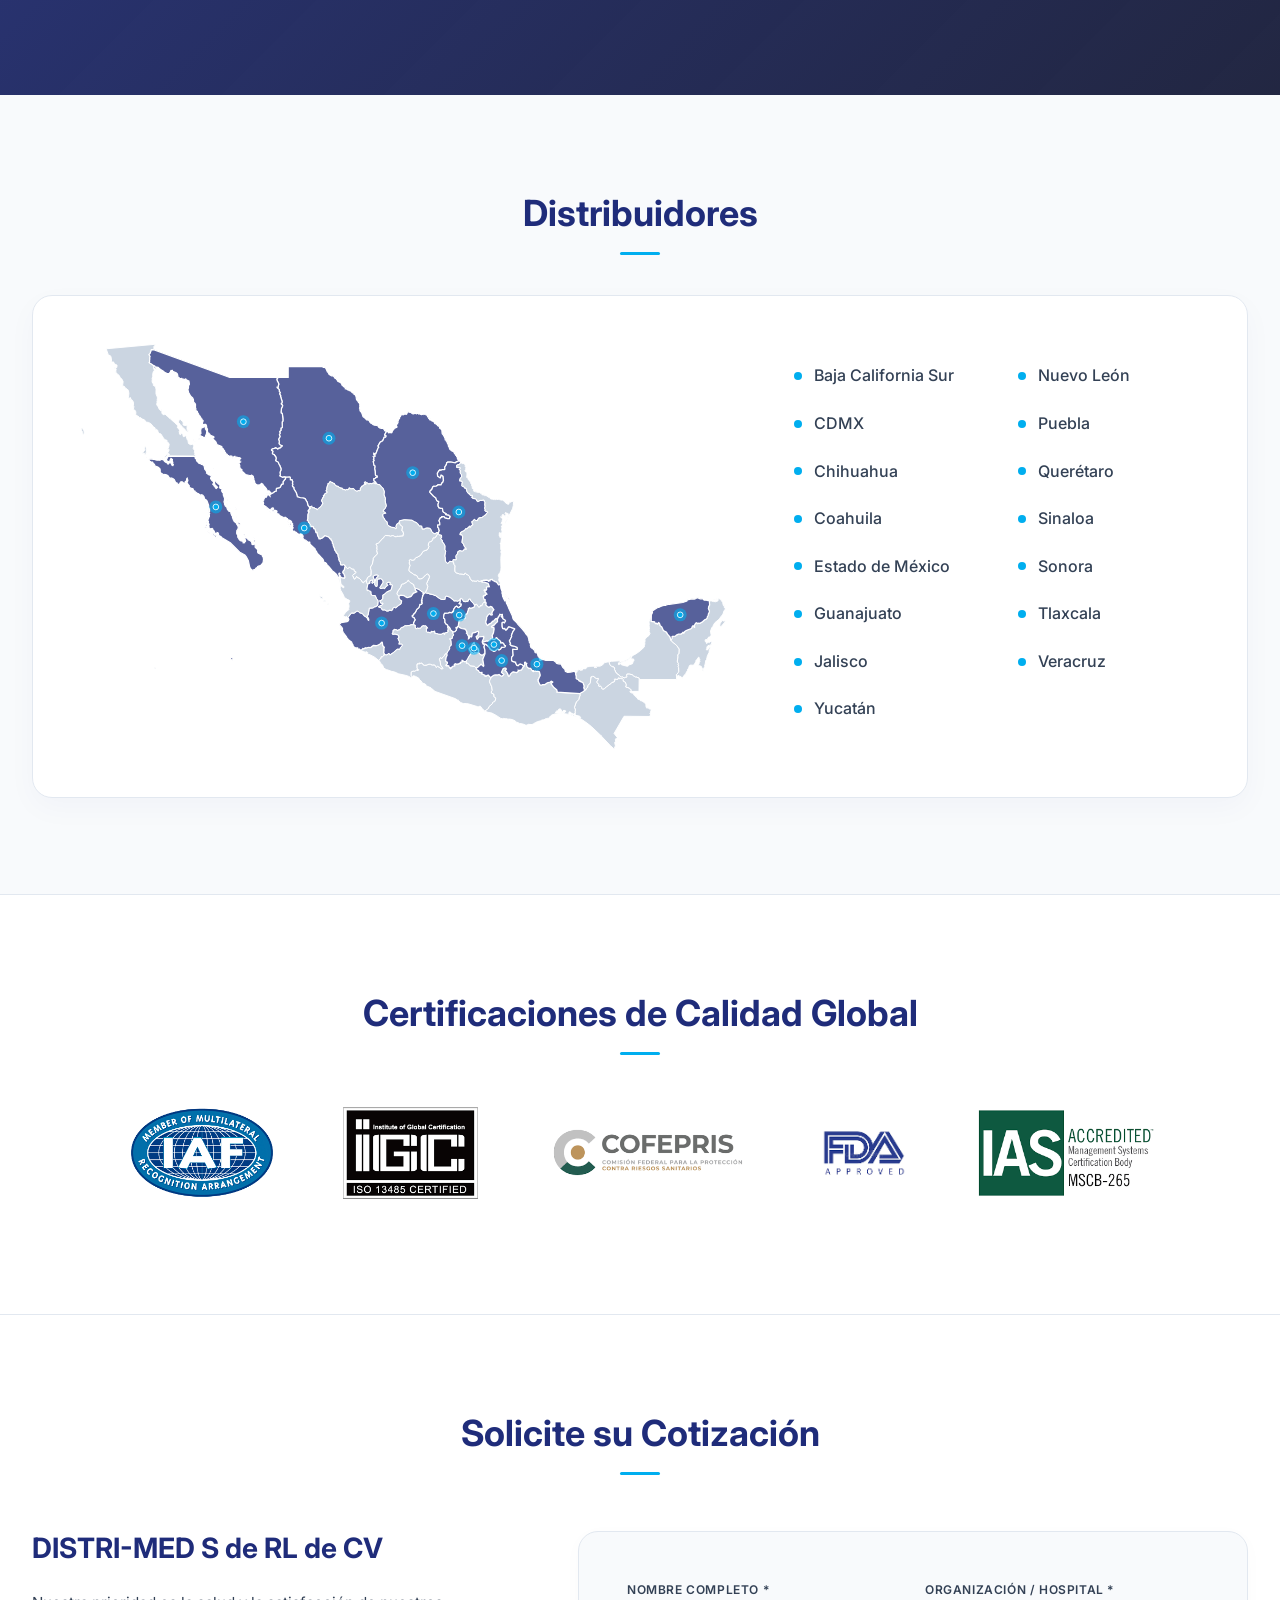
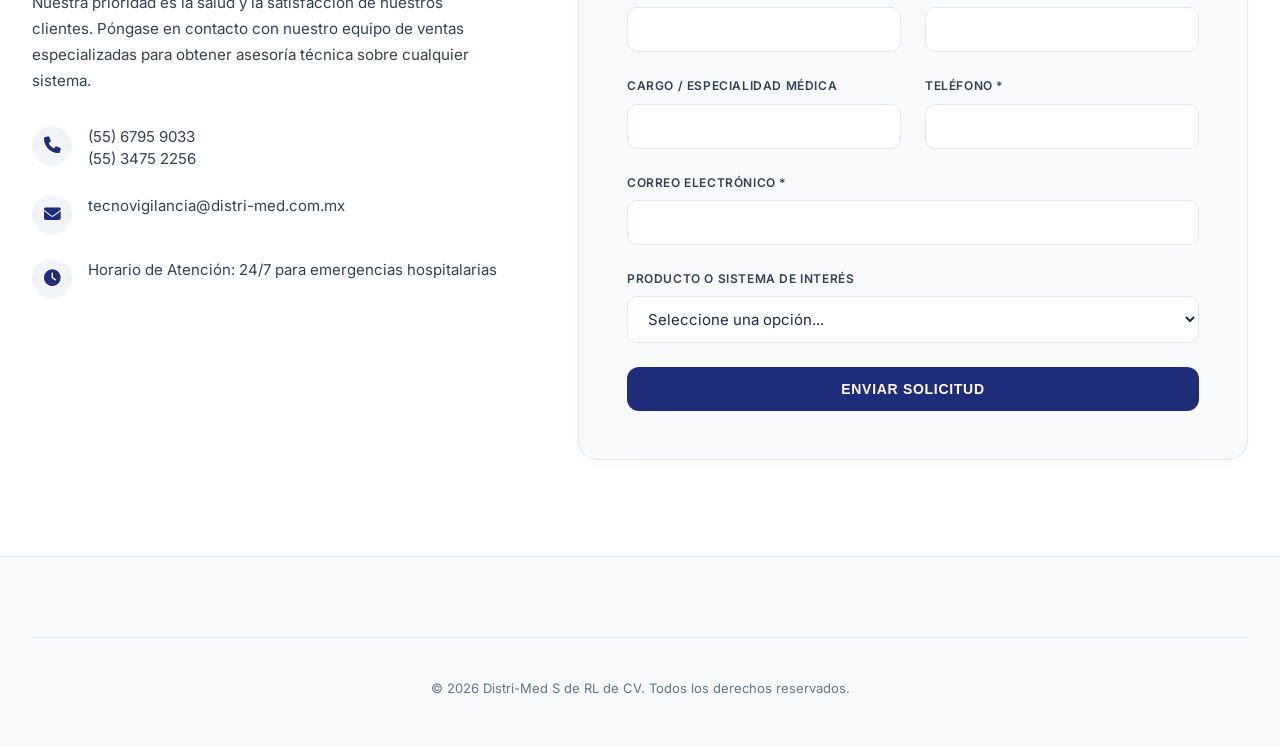
==== commit 8e6204a8: "update fixes" ====
--- a/index.html
+++ b/index.html
@@ -12,7 +12,7 @@
     <!-- Google Fonts Inter -->
     <link rel="preconnect" href="https://fonts.googleapis.com">
     <link rel="preconnect" href="https://fonts.gstatic.com" crossorigin>
-    <link href="https://fonts.googleapis.com/css2?family=Inter:wght@400;500;600;700&display=swap" rel="stylesheet">
+    <link href="https://fonts.googleapis.com/css2?family=Inter:wght@400;500;600;700&family=Montserrat:wght@200&display=swap" rel="stylesheet">
 
     <link rel="stylesheet" href="styles.css?v=5">
 
--- a/styles.css
+++ b/styles.css
@@ -396,16 +396,18 @@
   position: relative;
   background: 
     url("data:image/svg+xml,%3Csvg width='100' height='100' viewBox='0 0 100 100' xmlns='http://www.w3.org/2000/svg'%3E%3Cpath d='M 100 0 L 0 0 0 100' fill='none' stroke='rgba(31, 44, 122, 0.015)' stroke-width='0.5'/%3E%3Cpath d='M 20 20 L 25 20 M 20 20 L 20 25 M 80 20 L 75 20 M 80 20 L 80 25 M 80 80 L 75 80 M 80 80 L 80 75 M 20 80 L 25 80 M 20 80 L 20 75' fill='none' stroke='rgba(0, 174, 239, 0.03)' stroke-width='0.5'/%3E%3Ccircle cx='50' cy='50' r='1' fill='rgba(31, 44, 122, 0.025)'/%3E%3C/svg%3E"),
-    linear-gradient(180deg, #DCE5EE 0%, #BCCCE0 40%, #DCE5EE 75%, #FFFFFF 100%);
+    radial-gradient(circle at 80% 15%, rgba(0, 174, 239, 0.18) 0%, rgba(0, 174, 239, 0) 45%),
+    radial-gradient(circle at 15% 5%, rgba(255, 255, 255, 0.85) 0%, rgba(255, 255, 255, 0) 35%),
+    radial-gradient(circle at 80% 55%, rgba(0, 174, 239, 0.15) 0%, rgba(0, 174, 239, 0) 45%),
+    radial-gradient(circle at 15% 85%, rgba(255, 255, 255, 0.8) 0%, rgba(255, 255, 255, 0) 35%),
+    linear-gradient(180deg, #DCE5EE 0%, #BCCCE0 40%, #FFFFFF 100%);
 }
 
 .hero {
   position: relative;
   min-height: 100vh;
   padding: 120px 0 40px; /* Reduced padding to make everything fit within 100vh */
-  background: 
-    radial-gradient(circle at 80% 45%, rgba(0, 174, 239, 0.18) 0%, rgba(0, 174, 239, 0) 65%),
-    radial-gradient(circle at 15% 15%, rgba(255, 255, 255, 0.85) 0%, rgba(255, 255, 255, 0) 55%);
+  background: transparent;
   display: flex;
   flex-direction: column;
   align-items: center;
@@ -430,10 +432,11 @@
 }
 
 .hero-left h1.hero-headline {
+  font-family: 'Montserrat', sans-serif;
   font-size: clamp(2rem, 3.8vw, 3rem);
   line-height: 1.2;
   margin-bottom: 1.5rem;
-  font-weight: 700;
+  font-weight: 600;
   color: var(--primary-navy);
   letter-spacing: -0.02em;
 }
@@ -952,7 +955,7 @@
 }
 
 .brand-tab:hover {
-  background: rgba(255, 255, 255, 0.22);
+  background: rgba(255, 255, 255, 0.1);
 }
 
 .brand-tab:hover img {
@@ -970,7 +973,7 @@
 }
 
 .brand-tab.active[data-brand="osteonic"] {
-  box-shadow: inset 0 -4px 0 rgba(61, 90, 254, 0.65);
+  box-shadow: inset 0 -4px 0 rgb(54, 112, 219);
 }
 .brand-tab.active[data-brand="osteonic"] img {
   filter: none;
@@ -1103,9 +1106,7 @@
    ========================================================================== */
 .categories {
   position: relative;
-  background: 
-    radial-gradient(circle at 80% 20%, rgba(0, 174, 239, 0.15) 0%, rgba(0, 174, 239, 0) 65%),
-    radial-gradient(circle at 15% 85%, rgba(255, 255, 255, 0.8) 0%, rgba(255, 255, 255, 0) 60%);
+  background: transparent;
 }
 
 .category-grid {
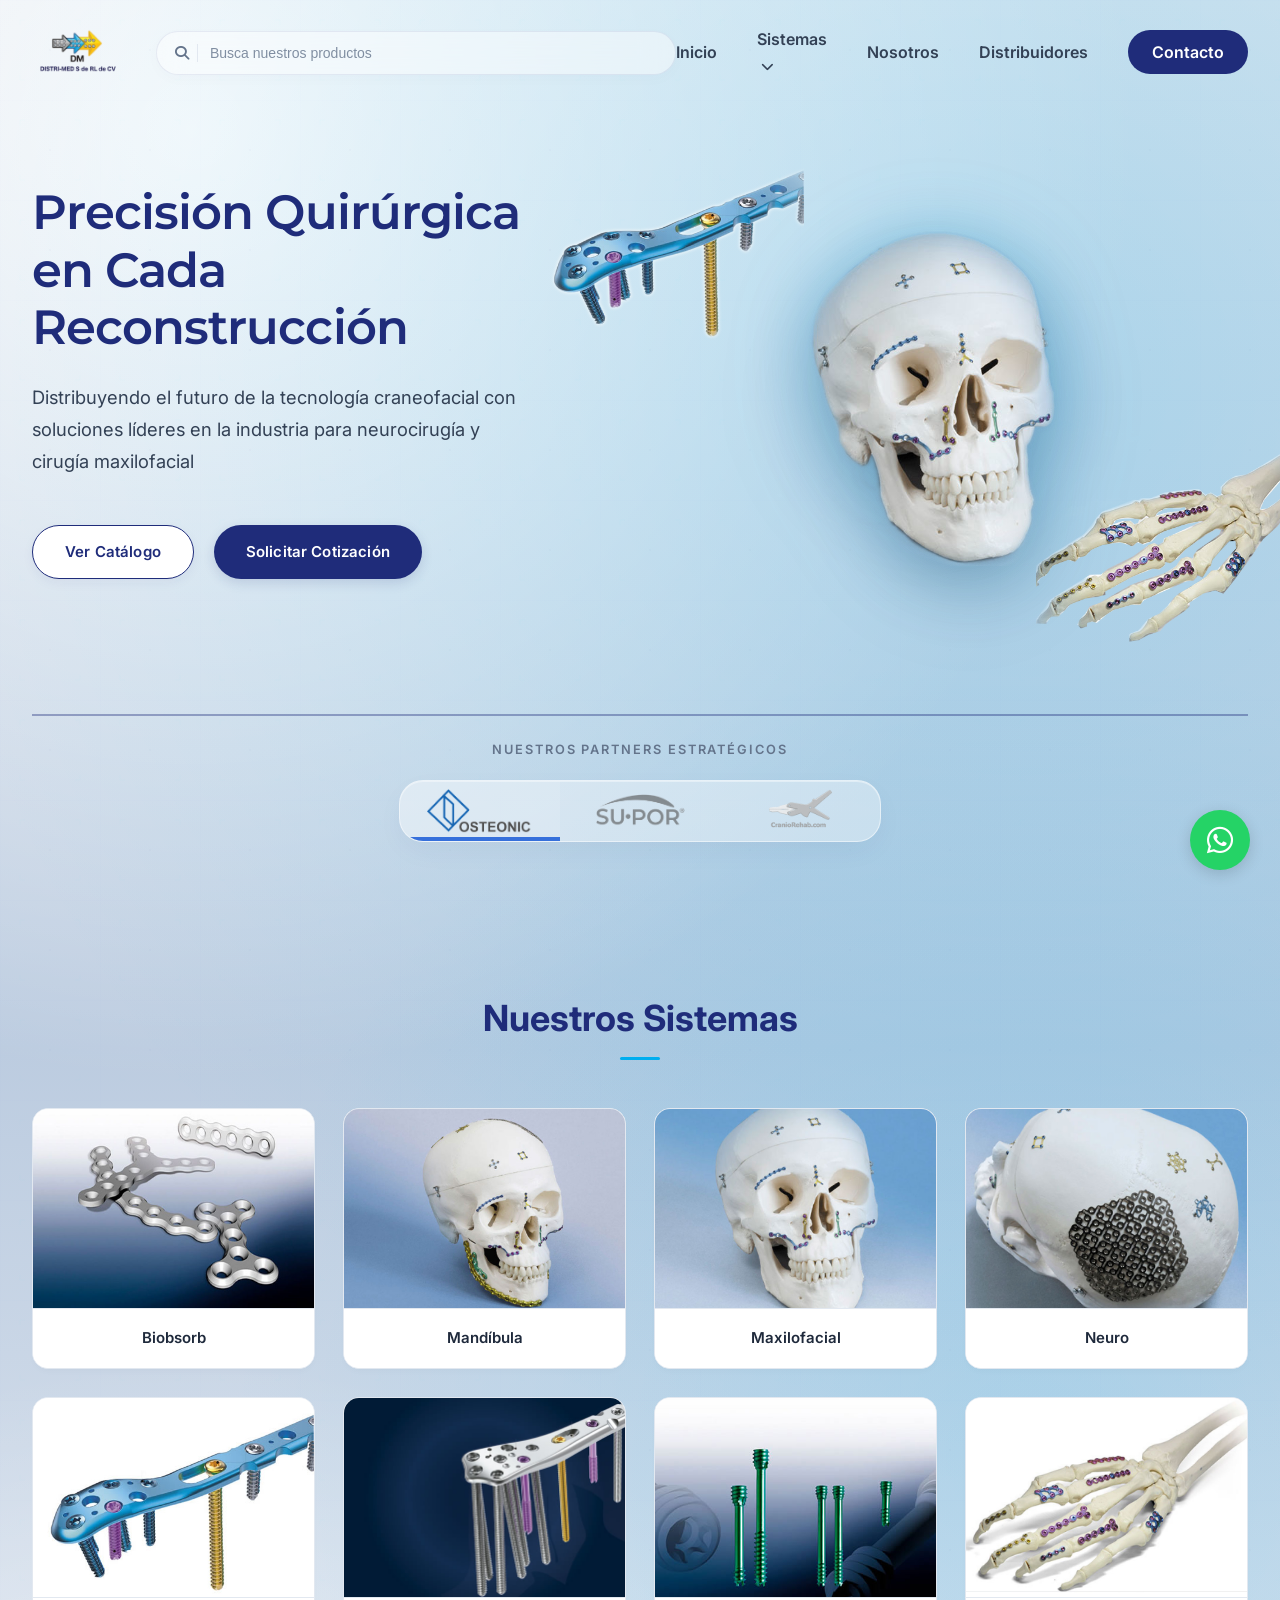
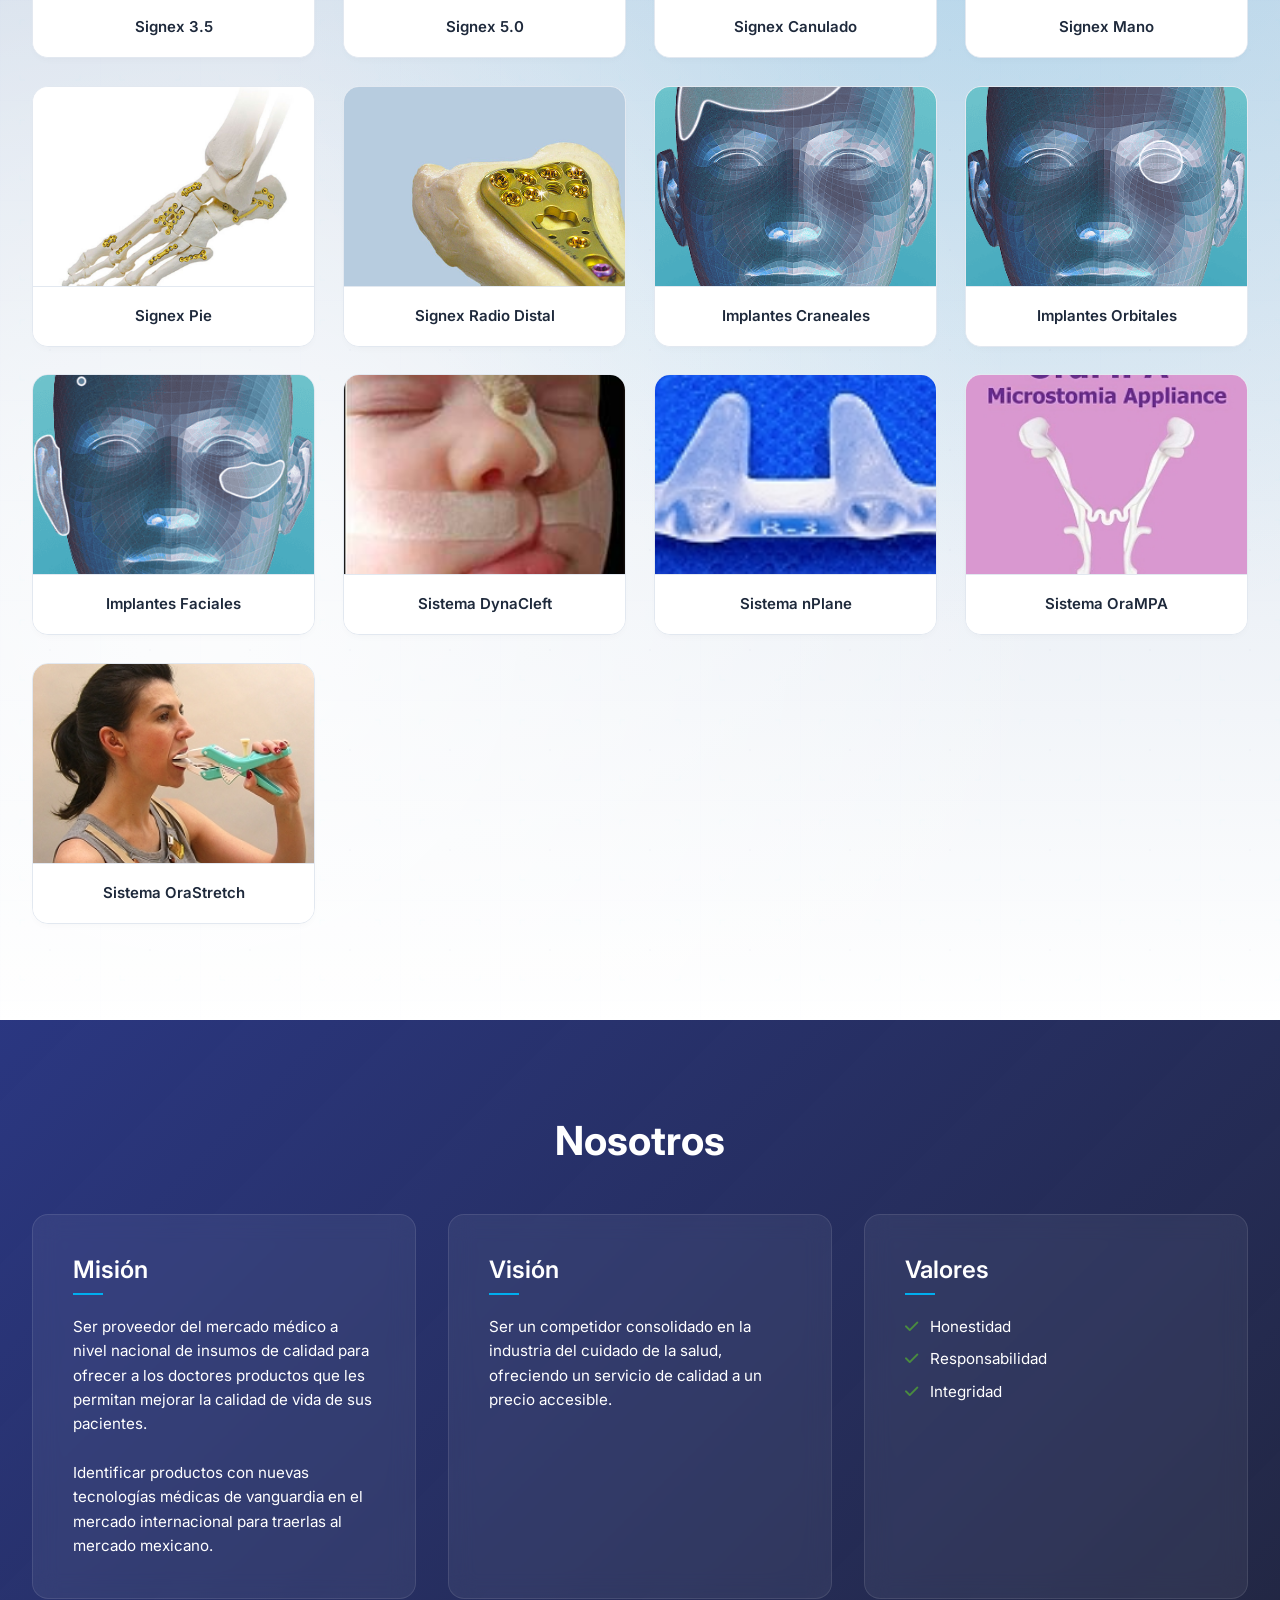
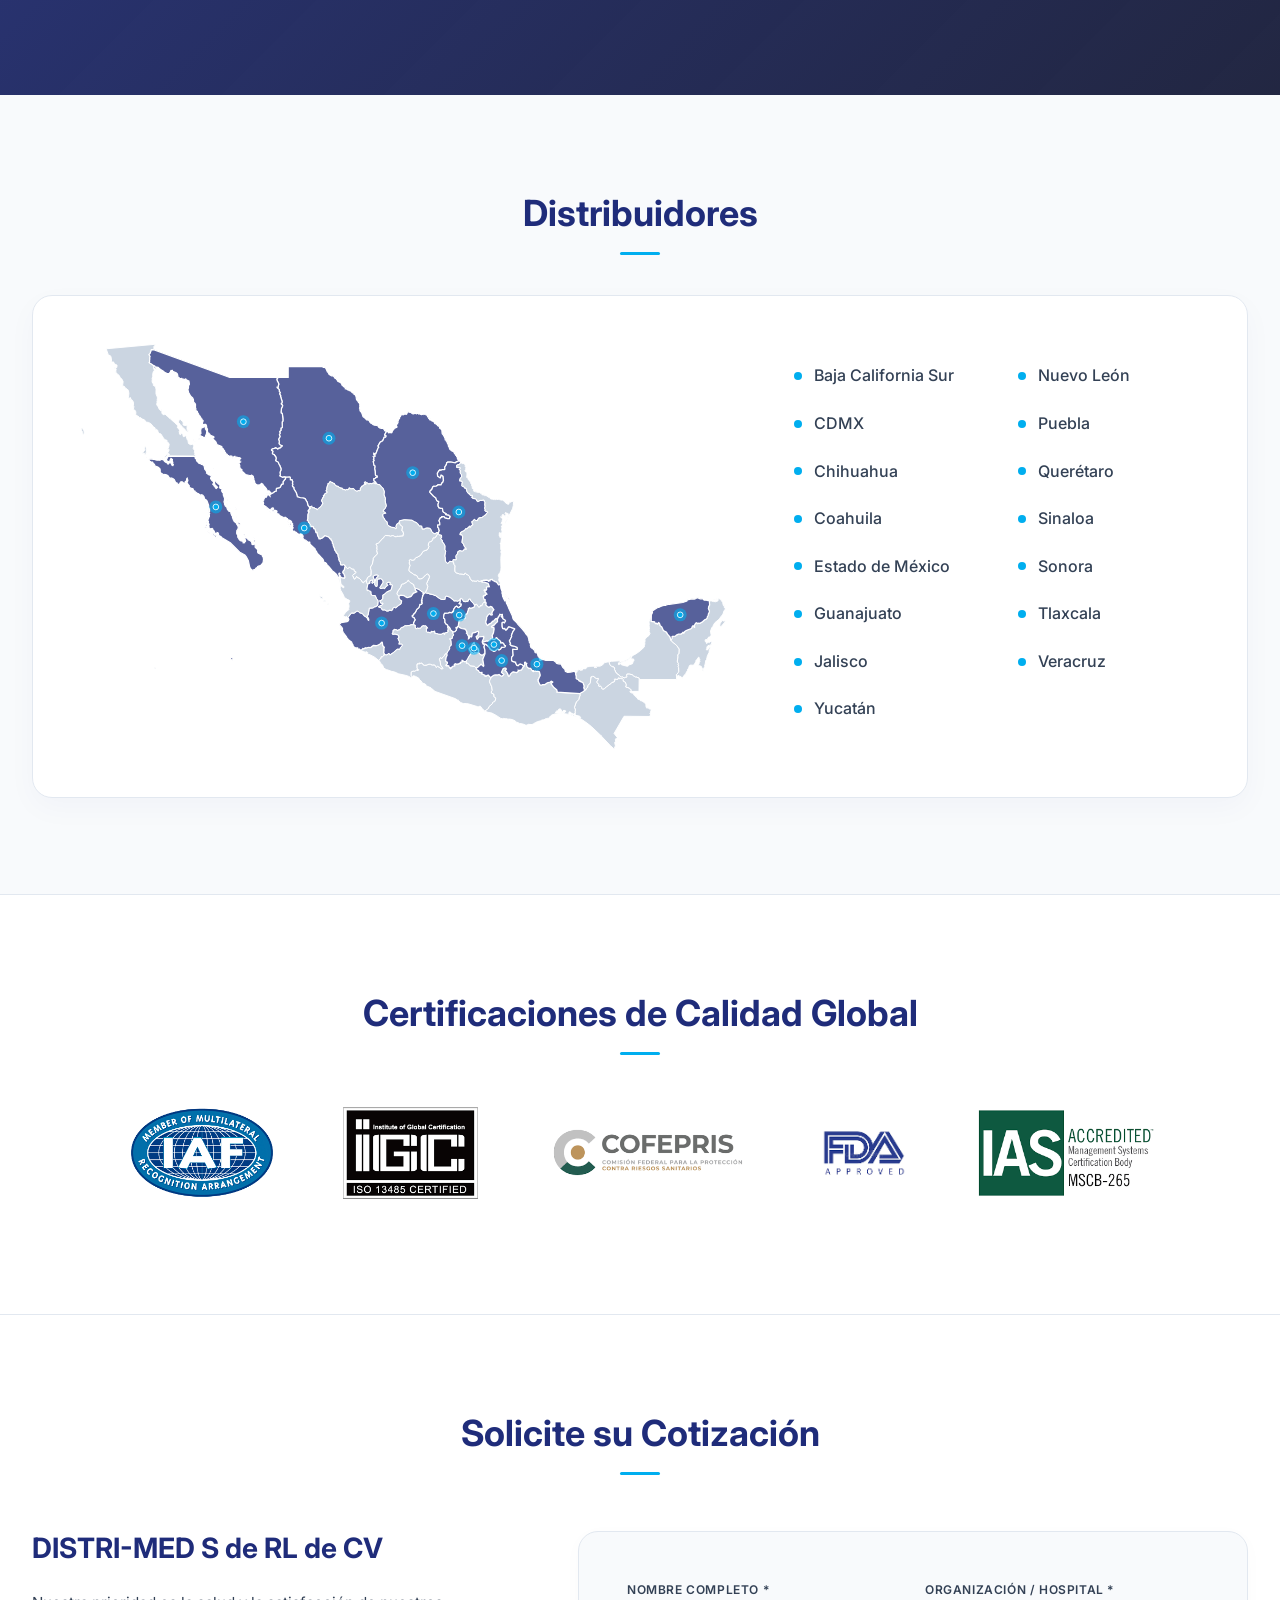
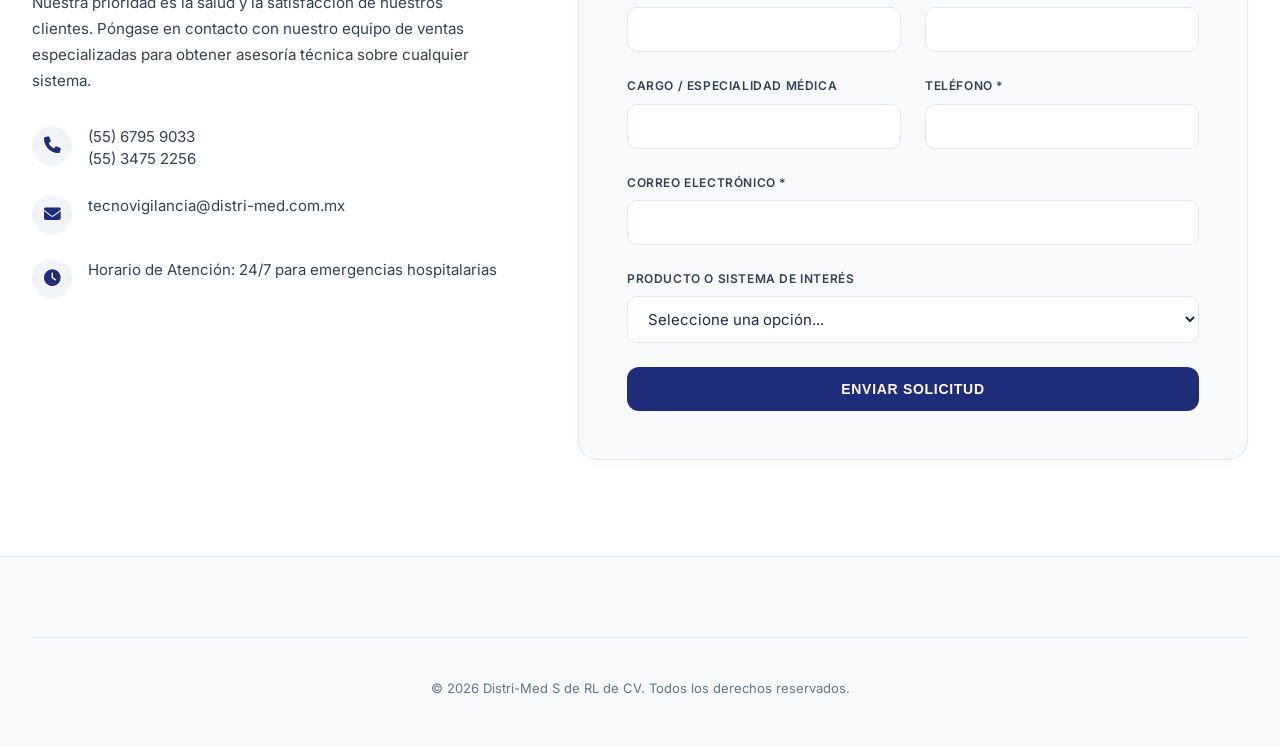
==== commit 1e43ec5d: "update fixes" ====
--- a/index.html
+++ b/index.html
@@ -50,34 +50,34 @@
                         <div class="mega-menu-column">
                             <h3>Osteonic</h3>
                             <ul>
-                                <li><a href="biobsorb.html">Biobsorb</a></li>
-                                <li><a href="mandibula.html">Mandí­bula</a></li>
-                                <li><a href="maxilofacial.html">Maxilofacial</a></li>
-                                <li><a href="neuro.html">Neuro</a></li>
-                                <li><a href="signex-3-5.html">Signex 3.5</a></li>
-                                <li><a href="signex-5-0.html">Signex 5.0</a></li>
-                                <li><a href="signex-canulado.html">Signex Canulado</a></li>
-                                <li><a href="signex-mano.html">Signex Mano</a></li>
-                                <li><a href="signex-pie.html">Signex Pie</a></li>
-                                <li><a href="signex-radio-distal.html">Signex Radio Distal</a></li>
+                                <li><a href="https://osteonic.com/spain/_products/biodegradable_cmf.php" target="_blank">Biobsorb</a></li>
+                                <li><a href="https://osteonic.com/spain/_products/mandible_plating.php" target="_blank">Mandíbula</a></li>
+                                <li><a href="https://osteonic.com/spain/_products/maxillofacial_plating.php" target="_blank">Maxilofacial</a></li>
+                                <li><a href="https://osteonic.com/spain/_products/neuro_plating.php" target="_blank">Neuro</a></li>
+                                <li><a href="https://osteonic.com/spain/_products/universal3.php" target="_blank">Signex 3.5</a></li>
+                                <li><a href="https://osteonic.com/spain/_products/universal5.php" target="_blank">Signex 5.0</a></li>
+                                <li><a href="https://osteonic.com/spain/_products/cannulated_screw.php" target="_blank">Signex Canulado</a></li>
+                                <li><a href="https://osteonic.com/spain/_products/hand_plating.php" target="_blank">Signex Mano</a></li>
+                                <li><a href="https://osteonic.com/spain/_products/foot_plating.php" target="_blank">Signex Pie</a></li>
+                                <li><a href="https://osteonic.com/spain/_products/wrist_plating.php" target="_blank">Signex Radio Distal</a></li>
                             </ul>
                         </div>
                         <div class="mega-menu-column">
                             <div class="mega-menu-subcolumn">
                                 <h3>Su-Por</h3>
                                 <ul>
-                                    <li><a href="su-por.html">Implantes Craneales</a></li>
-                                    <li><a href="su-por.html">Implantes Orbitales</a></li>
-                                    <li><a href="su-por.html">Implantes Faciales</a></li>
+                                    <li><a href="https://poriferous.com/cranial-implants-porous-polyethylene/" target="_blank">Implantes Craneales</a></li>
+                                    <li><a href="https://poriferous.com/orbital-implants-porous-polyethylene/" target="_blank">Implantes Orbitales</a></li>
+                                    <li><a href="https://poriferous.com/facial-implants-porous-polyethylene/" target="_blank">Implantes Faciales</a></li>
                                 </ul>
                             </div>
                             <div class="mega-menu-subcolumn" style="margin-top: 1.5rem;">
                                 <h3>Craniorehab</h3>
                                 <ul>
-                                    <li><a href="craniorehab.html">Sistema DynaCleft</a></li>
-                                    <li><a href="craniorehab.html">Sistema nPlane</a></li>
-                                    <li><a href="craniorehab.html">Sistema OraMPA</a></li>
-                                    <li><a href="craniorehab.html">Sistema OraStretch</a></li>
+                                    <li><a href="https://www.craniorehab.com/dynacleft" target="_blank">Sistema DynaCleft</a></li>
+                                    <li><a href="https://www.craniorehab.com/nplane" target="_blank">Sistema nPlane</a></li>
+                                    <li><a href="https://www.craniorehab.com/orampa" target="_blank">Sistema OraMPA</a></li>
+                                    <li><a href="https://www.craniorehab.com/orastretch" target="_blank">Sistema OraStretch</a></li>
                                 </ul>
                             </div>
                         </div>
@@ -151,71 +151,71 @@
             <h2 class="section-title">Nuestros Sistemas</h2>
 
             <div class="category-grid">
-                <a href="biobsorb.html" class="category-item-img fade-in-up osteonic">
+                <a href="https://osteonic.com/spain/_products/biodegradable_cmf.php" target="_blank" class="category-item-img fade-in-up osteonic">
                     <img src="Nuestros sistemas photos/biobsorb.jpg" alt="Biobsorb">
                     <h4>Biobsorb</h4>
                 </a>
-                <a href="mandibula.html" class="category-item-img fade-in-up osteonic" style="transition-delay: 0.1s">
+                <a href="https://osteonic.com/spain/_products/mandible_plating.php" target="_blank" class="category-item-img fade-in-up osteonic" style="transition-delay: 0.1s">
                     <img src="Nuestros sistemas photos/mandibula.jpg" alt="Mandíbula">
                     <h4>Mandíbula</h4>
                 </a>
-                <a href="maxilofacial.html" class="category-item-img fade-in-up osteonic" style="transition-delay: 0.2s">
+                <a href="https://osteonic.com/spain/_products/maxillofacial_plating.php" target="_blank" class="category-item-img fade-in-up osteonic" style="transition-delay: 0.2s">
                     <img src="Nuestros sistemas photos/maxilofacial.jpg" alt="Maxilofacial">
                     <h4>Maxilofacial</h4>
                 </a>
-                <a href="neuro.html" class="category-item-img fade-in-up osteonic" style="transition-delay: 0.3s">
+                <a href="https://osteonic.com/spain/_products/neuro_plating.php" target="_blank" class="category-item-img fade-in-up osteonic" style="transition-delay: 0.3s">
                     <img src="Nuestros sistemas photos/Neuro.jpg" alt="Neuro">
                     <h4>Neuro</h4>
                 </a>
-                <a href="signex-3-5.html" class="category-item-img fade-in-up osteonic" style="transition-delay: 0.4s">
+                <a href="https://osteonic.com/spain/_products/universal3.php" target="_blank" class="category-item-img fade-in-up osteonic" style="transition-delay: 0.4s">
                     <img src="Nuestros sistemas photos/Signex 3.5.jpg" alt="Signex 3.5">
                     <h4>Signex 3.5</h4>
                 </a>
-                <a href="signex-5-0.html" class="category-item-img fade-in-up osteonic" style="transition-delay: 0.5s">
+                <a href="https://osteonic.com/spain/_products/universal5.php" target="_blank" class="category-item-img fade-in-up osteonic" style="transition-delay: 0.5s">
                     <img src="Nuestros sistemas photos/signex 5.0.jpg" alt="Signex 5.0">
                     <h4>Signex 5.0</h4>
                 </a>
-                <a href="signex-canulado.html" class="category-item-img fade-in-up osteonic" style="transition-delay: 0.6s">
+                <a href="https://osteonic.com/spain/_products/cannulated_screw.php" target="_blank" class="category-item-img fade-in-up osteonic" style="transition-delay: 0.6s">
                     <img src="Nuestros sistemas photos/canulado.jpg" alt="Signex Canulado">
                     <h4>Signex Canulado</h4>
                 </a>
-                <a href="signex-mano.html" class="category-item-img fade-in-up osteonic" style="transition-delay: 0.7s">
+                <a href="https://osteonic.com/spain/_products/hand_plating.php" target="_blank" class="category-item-img fade-in-up osteonic" style="transition-delay: 0.7s">
                     <img src="Nuestros sistemas photos/mano.jpg" alt="Signex Mano">
                     <h4>Signex Mano</h4>
                 </a>
-                <a href="signex-pie.html" class="category-item-img fade-in-up osteonic" style="transition-delay: 0.8s">
+                <a href="https://osteonic.com/spain/_products/foot_plating.php" target="_blank" class="category-item-img fade-in-up osteonic" style="transition-delay: 0.8s">
                     <img src="Nuestros sistemas photos/Pie.jpg" alt="Signex Pie">
                     <h4>Signex Pie</h4>
                 </a>
-                <a href="signex-radio-distal.html" class="category-item-img fade-in-up osteonic" style="transition-delay: 0.9s">
+                <a href="https://osteonic.com/spain/_products/wrist_plating.php" target="_blank" class="category-item-img fade-in-up osteonic" style="transition-delay: 0.9s">
                     <img src="Nuestros sistemas photos/muñeca.jpg" alt="Signex Radio Distal">
                     <h4>Signex Radio Distal</h4>
                 </a>
-                <a href="su-por.html" class="category-item-img fade-in-up supor" style="transition-delay: 1.0s">
+                <a href="https://poriferous.com/cranial-implants-porous-polyethylene/" target="_blank" class="category-item-img fade-in-up supor" style="transition-delay: 1.0s">
                     <img src="Nuestros sistemas photos/implantes cranieles.png" alt="Implantes Craneales">
                     <h4>Implantes Craneales</h4>
                 </a>
-                <a href="su-por.html" class="category-item-img fade-in-up supor" style="transition-delay: 1.1s">
+                <a href="https://poriferous.com/orbital-implants-porous-polyethylene/" target="_blank" class="category-item-img fade-in-up supor" style="transition-delay: 1.1s">
                     <img src="Nuestros sistemas photos/implantes orbitales.png" alt="Implantes Orbitales">
                     <h4>Implantes Orbitales</h4>
                 </a>
-                <a href="su-por.html" class="category-item-img fade-in-up supor" style="transition-delay: 1.2s">
+                <a href="https://poriferous.com/facial-implants-porous-polyethylene/" target="_blank" class="category-item-img fade-in-up supor" style="transition-delay: 1.2s">
                     <img src="Nuestros sistemas photos/implantes faciales.png" alt="Implantes Faciales">
                     <h4>Implantes Faciales</h4>
                 </a>
-                <a href="craniorehab.html" class="category-item-img fade-in-up craniorehab" style="transition-delay: 1.3s">
+                <a href="https://www.craniorehab.com/dynacleft" target="_blank" class="category-item-img fade-in-up craniorehab" style="transition-delay: 1.3s">
                     <img src="Nuestros sistemas photos/Captura de pantalla 2026-06-04 123459.png" alt="Sistema DynaCleft">
                     <h4>Sistema DynaCleft</h4>
                 </a>
-                <a href="craniorehab.html" class="category-item-img fade-in-up craniorehab" style="transition-delay: 1.4s">
+                <a href="https://www.craniorehab.com/nplane" target="_blank" class="category-item-img fade-in-up craniorehab" style="transition-delay: 1.4s">
                     <img src="Nuestros sistemas photos/nPlane.jpg" alt="Sistema nPlane">
                     <h4>Sistema nPlane</h4>
                 </a>
-                <a href="craniorehab.html" class="category-item-img fade-in-up craniorehab" style="transition-delay: 1.5s">
+                <a href="https://www.craniorehab.com/orampa" target="_blank" class="category-item-img fade-in-up craniorehab" style="transition-delay: 1.5s">
                     <img src="Nuestros sistemas photos/OraMPA.jpg" alt="Sistema OraMPA">
                     <h4>Sistema OraMPA</h4>
                 </a>
-                <a href="craniorehab.html" class="category-item-img fade-in-up craniorehab" style="transition-delay: 1.6s">
+                <a href="https://www.craniorehab.com/orastretch" target="_blank" class="category-item-img fade-in-up craniorehab" style="transition-delay: 1.6s">
                     <img src="Nuestros sistemas photos/OraStretch.jpg" alt="Sistema OraStretch">
                     <h4>Sistema OraStretch</h4>
                 </a>
--- a/styles.css
+++ b/styles.css
@@ -237,7 +237,7 @@
   align-items: center;
 }
 
-@media (min-width: 1300px) {
+@media (min-width: 1850px) {
   .nav-logo {
     position: absolute;
     left: 4rem; /* Pushes the logo all the way to the left */
@@ -493,6 +493,34 @@
   }
 }
 
+.hero-right.animate-hero {
+  opacity: 0;
+  transform: translateY(30px);
+  animation: revealHeroRight 0.8s forwards cubic-bezier(0.16, 1, 0.3, 1);
+  animation-delay: 0.9s; /* Starts at the same time as the subheadline */
+}
+
+@keyframes revealHeroRight {
+  to {
+    opacity: 1;
+    transform: translateY(0);
+  }
+}
+
+.hero-brand-selector.animate-brands {
+  opacity: 0;
+  transform: translateY(30px);
+  animation: revealHeroBrands 0.8s forwards cubic-bezier(0.16, 1, 0.3, 1);
+  animation-delay: 1.4s; /* Starts at the same time as the CTAs */
+}
+
+@keyframes revealHeroBrands {
+  to {
+    opacity: 1;
+    transform: translateY(0);
+  }
+}
+
 /* ==========================================================================
    Hero Search Bar & Navbar Search Styling
    ========================================================================== */
@@ -513,7 +541,7 @@
   width: 100%;
 }
 
-@media (max-width: 1299px) and (min-width: 901px) {
+@media (max-width: 1849px) and (min-width: 901px) {
   .nav-search-wrapper {
     margin-left: 2rem; /* Maintain padding when logo returns to in-flow block layout */
     max-width: 520px;
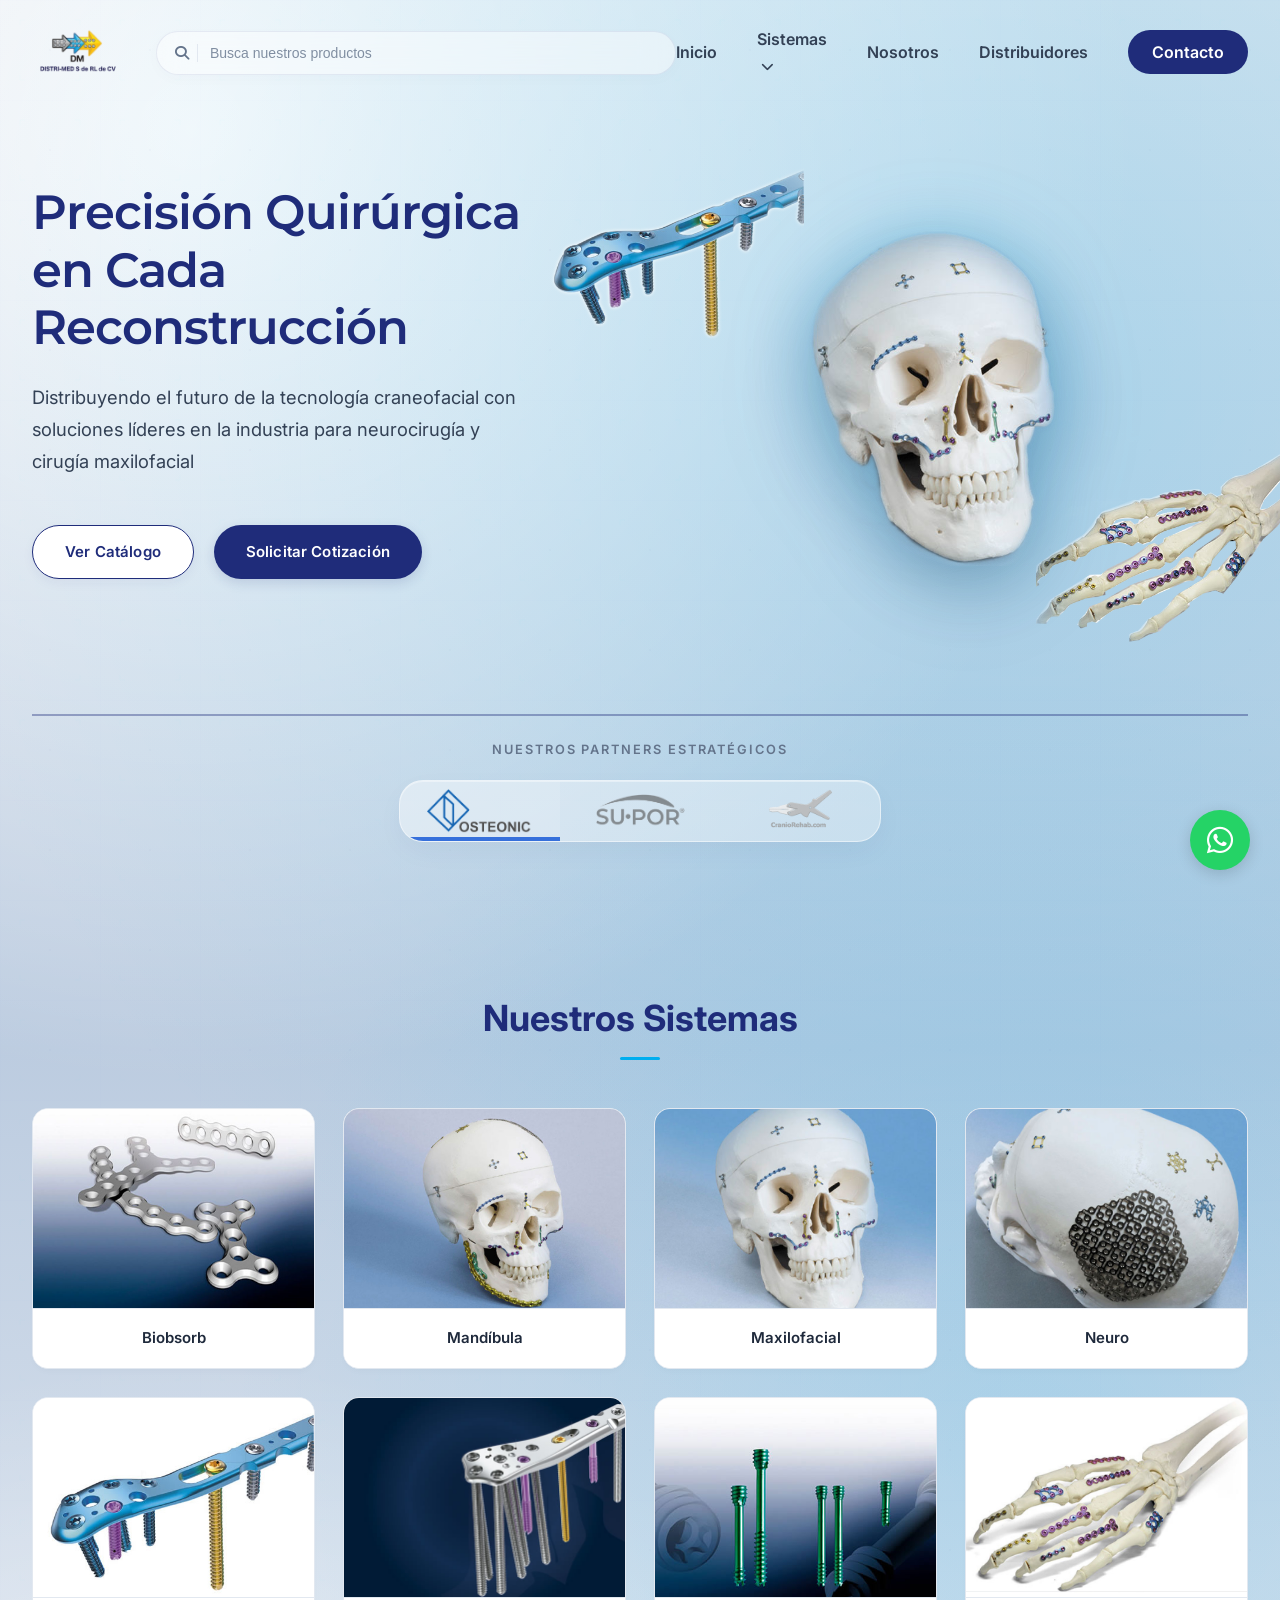
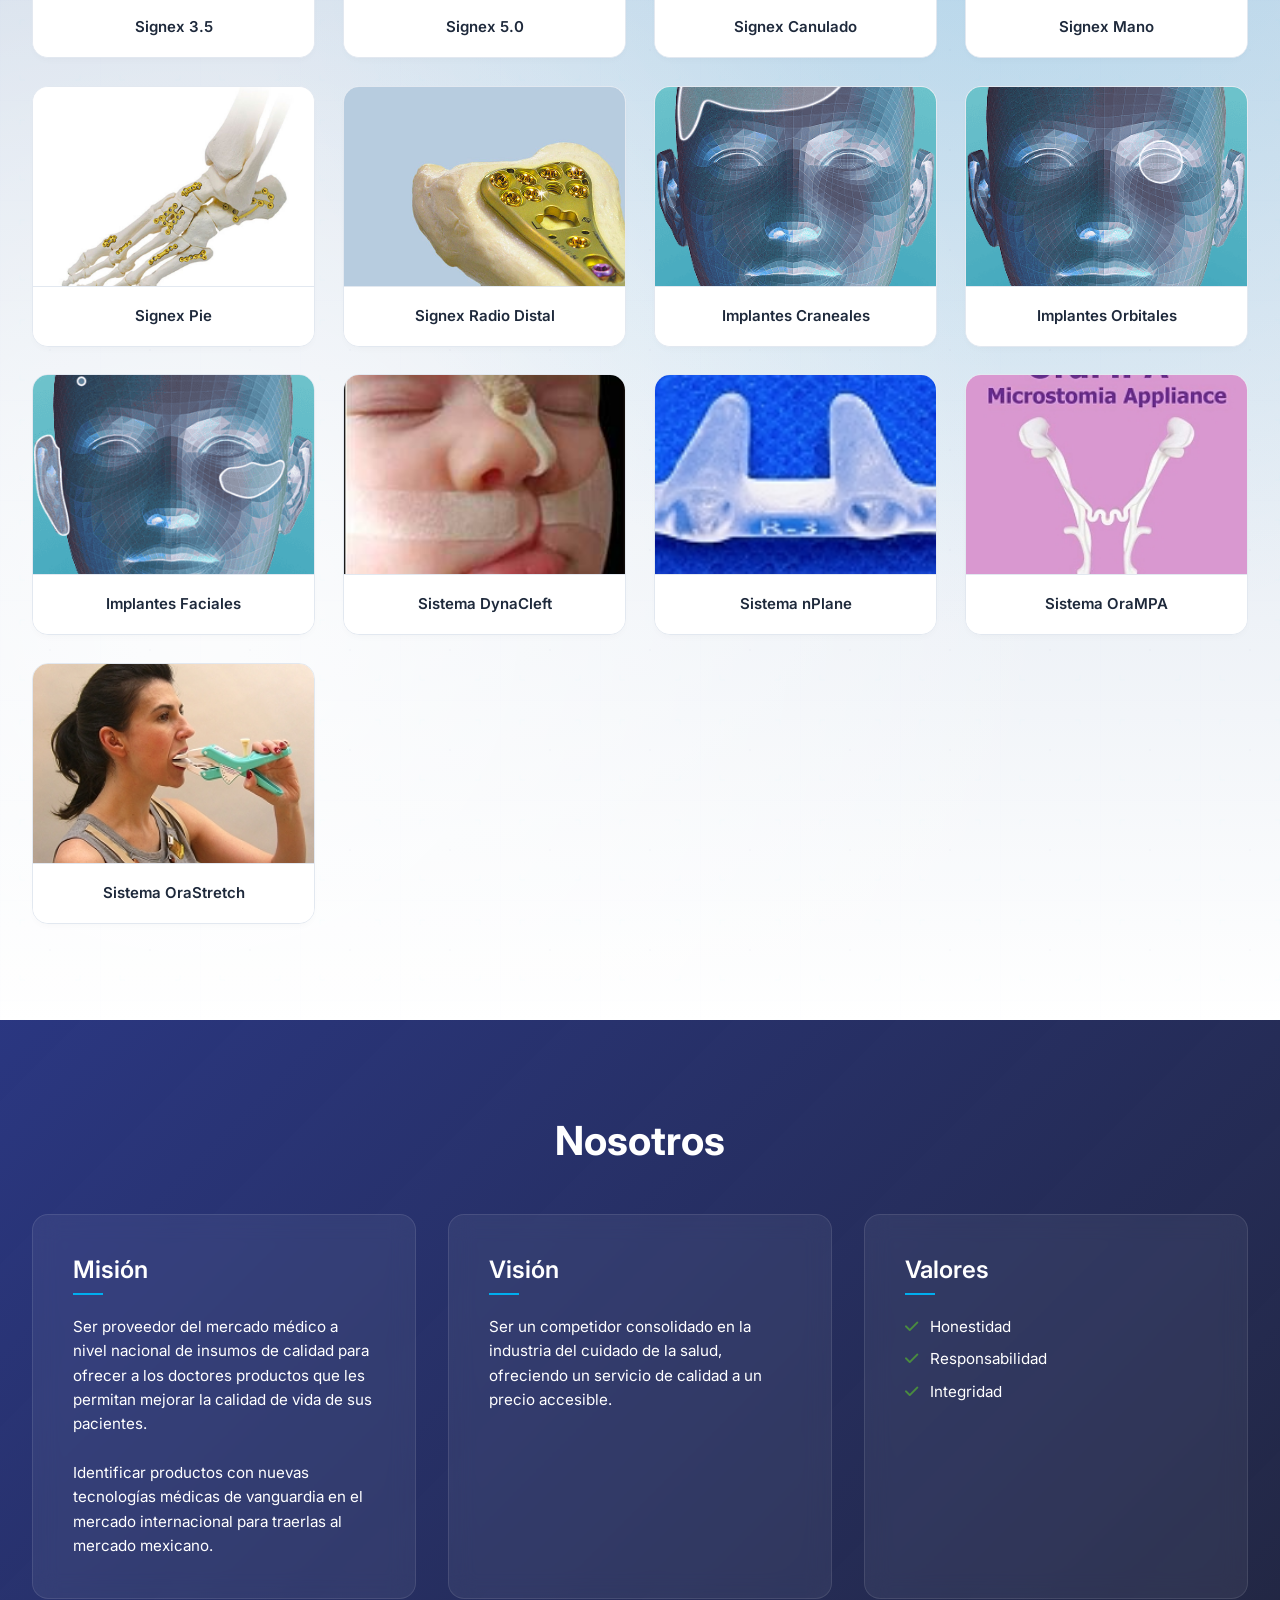
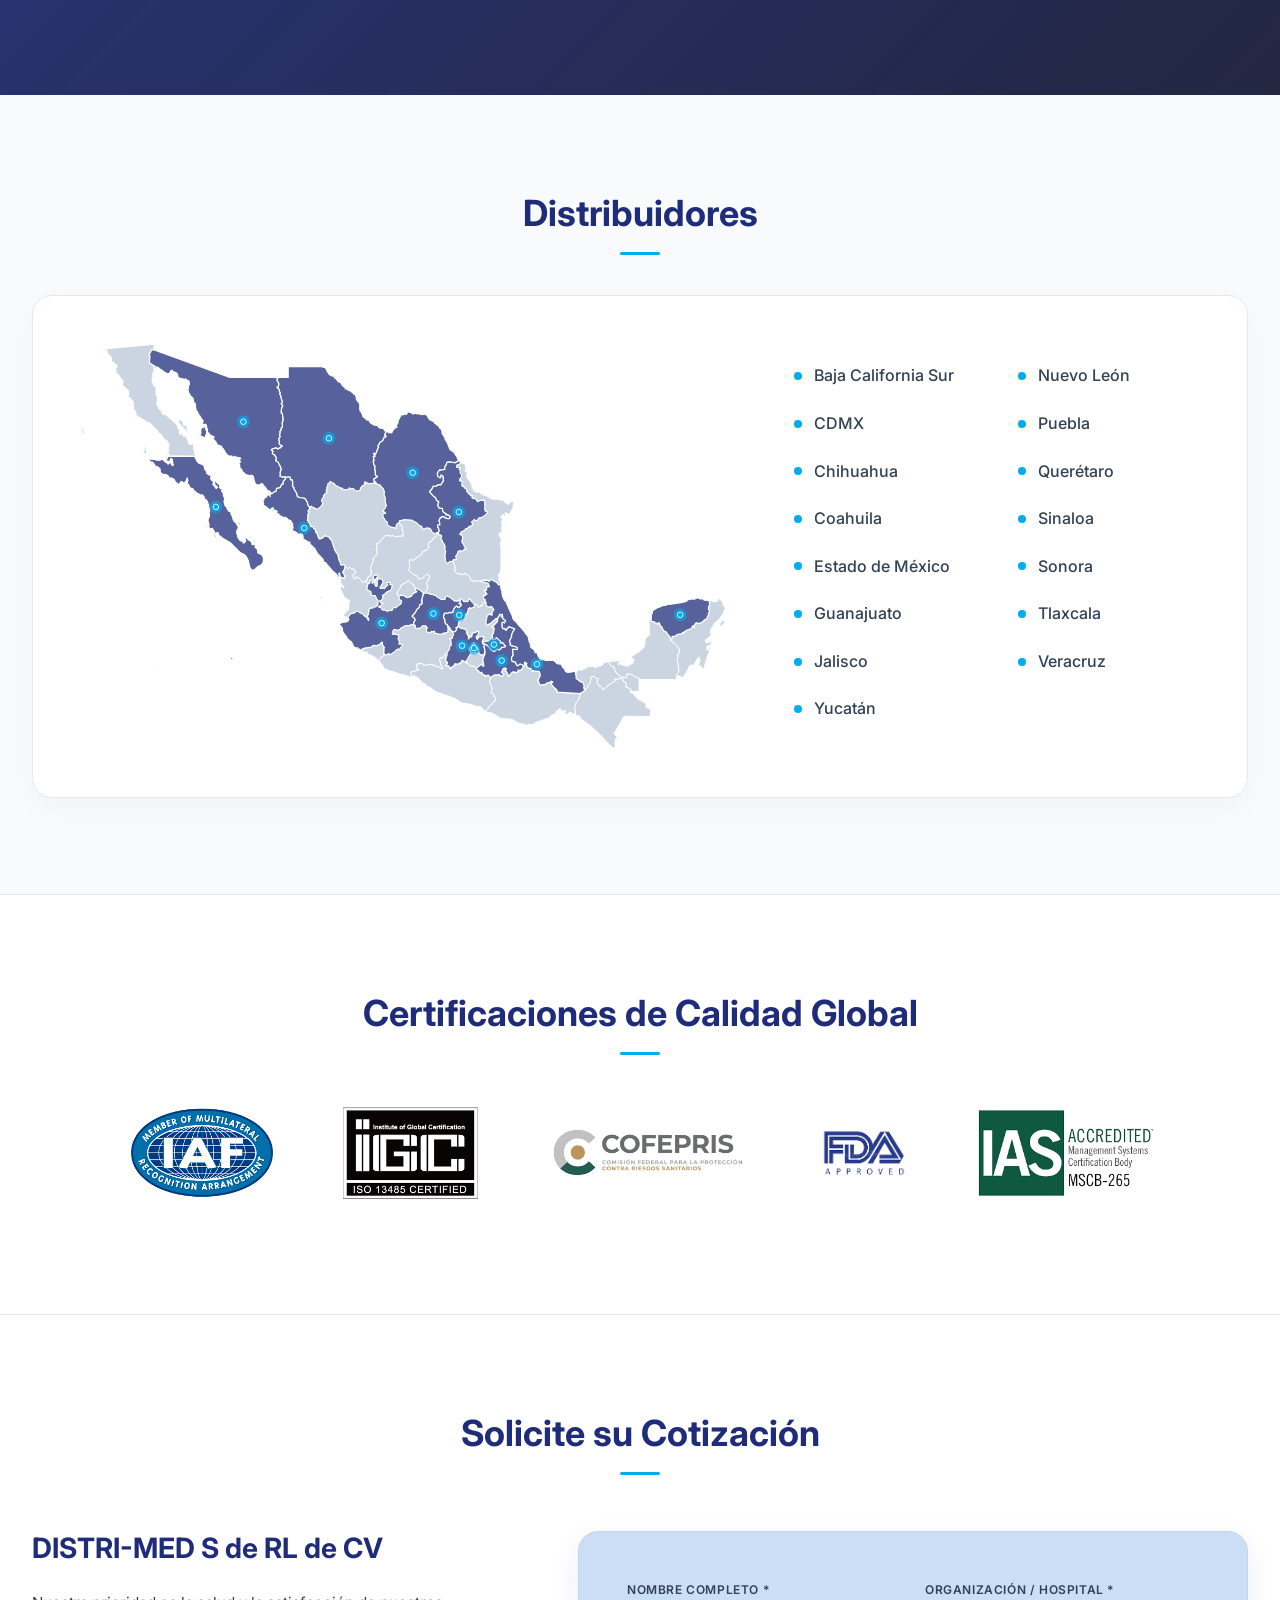
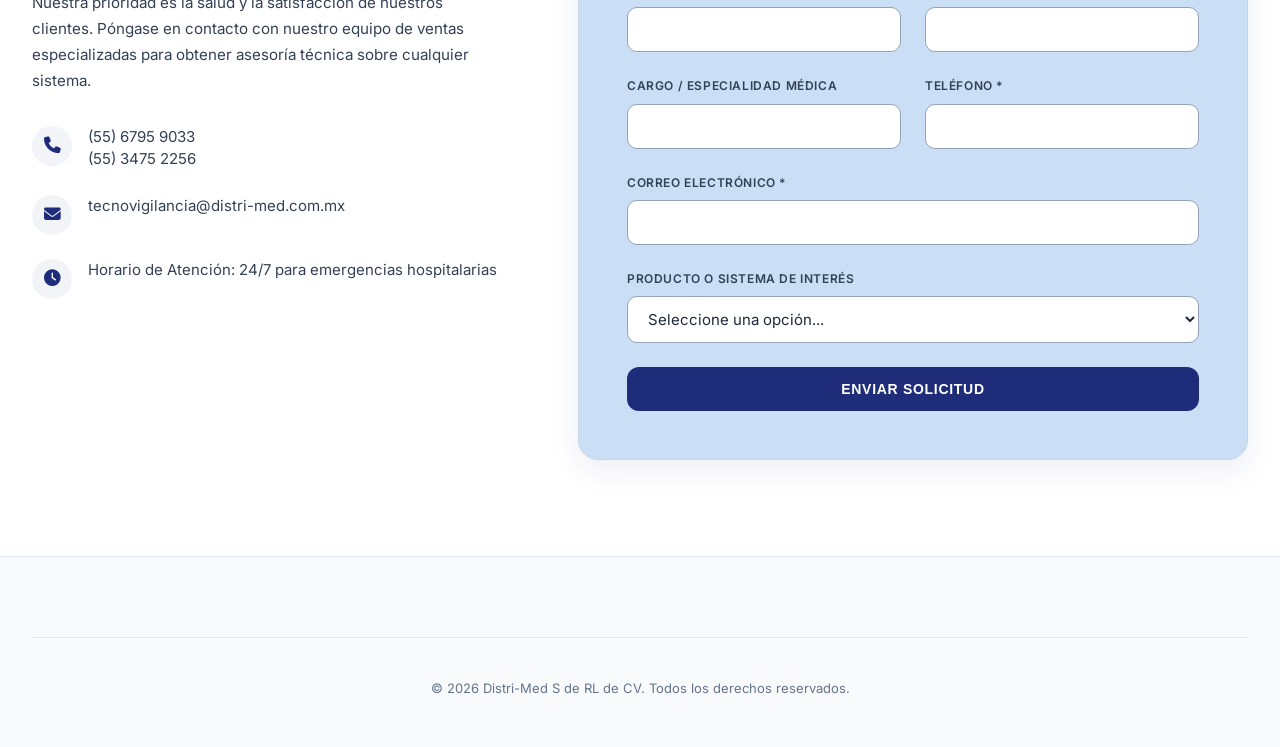
==== commit de4cd157: "update fixes" ====
--- a/index.html
+++ b/index.html
@@ -559,12 +559,17 @@
                             <select id="producto" name="producto">
                                 <option value="">Seleccione una opción...</option>
 
-                                <optgroup label="Su-por">
-                                    <option value="su-por">Su-por</option>
+                                <optgroup label="Su-Por">
+                                    <option value="supor-implantes-craneales">Implantes Craneales</option>
+                                    <option value="supor-implantes-orbitales">Implantes Orbitales</option>
+                                    <option value="supor-implantes-faciales">Implantes Faciales</option>
                                 </optgroup>
 
                                 <optgroup label="Craniorehab">
-                                    <option value="craniorehab">Craniorehab</option>
+                                    <option value="craniorehab-sistema-dynacleft">Sistema DynaCleft</option>
+                                    <option value="craniorehab-sistema-orampa">Sistema OraMPA</option>
+                                    <option value="craniorehab-sistema-orastretch">Sistema OraStretch</option>
+                                    <option value="craniorehab-sistema-nplane">Sistema nPlane</option>
                                 </optgroup>
 
                                 <optgroup label="Osteonic">
--- a/styles.css
+++ b/styles.css
@@ -1363,11 +1363,11 @@
 
 /* Requisition-style Form */
 .form-container {
-  background: var(--bg-secondary);
-  border: 1px solid var(--border-color);
+  background: #cadff5; /* More noticeable gray-blue background */
+  border: 1px solid #CBD5E1; /* Darker border */
   border-radius: 20px;
   padding: 3rem;
-  box-shadow: 0 4px 20px rgba(31, 44, 122, 0.02);
+  box-shadow: 0 10px 30px rgba(31, 44, 122, 0.08); /* More noticeable premium shadow */
 }
 
 @media (max-width: 500px) {
@@ -1411,12 +1411,12 @@
 .form-group input,
 .form-group select,
 .form-group textarea {
-  border: 1px solid var(--border-color);
+  border: 1px solid #94A3B8; /* Darker, more noticeable border */
   border-radius: 10px;
   padding: 12px 16px;
   font-size: 15px;
   color: var(--text-primary);
-  background: var(--bg-primary);
+  background: #FFFFFF; /* High contrast white background for the input fields */
   font-family: inherit;
   transition: all 0.3s ease;
 }
